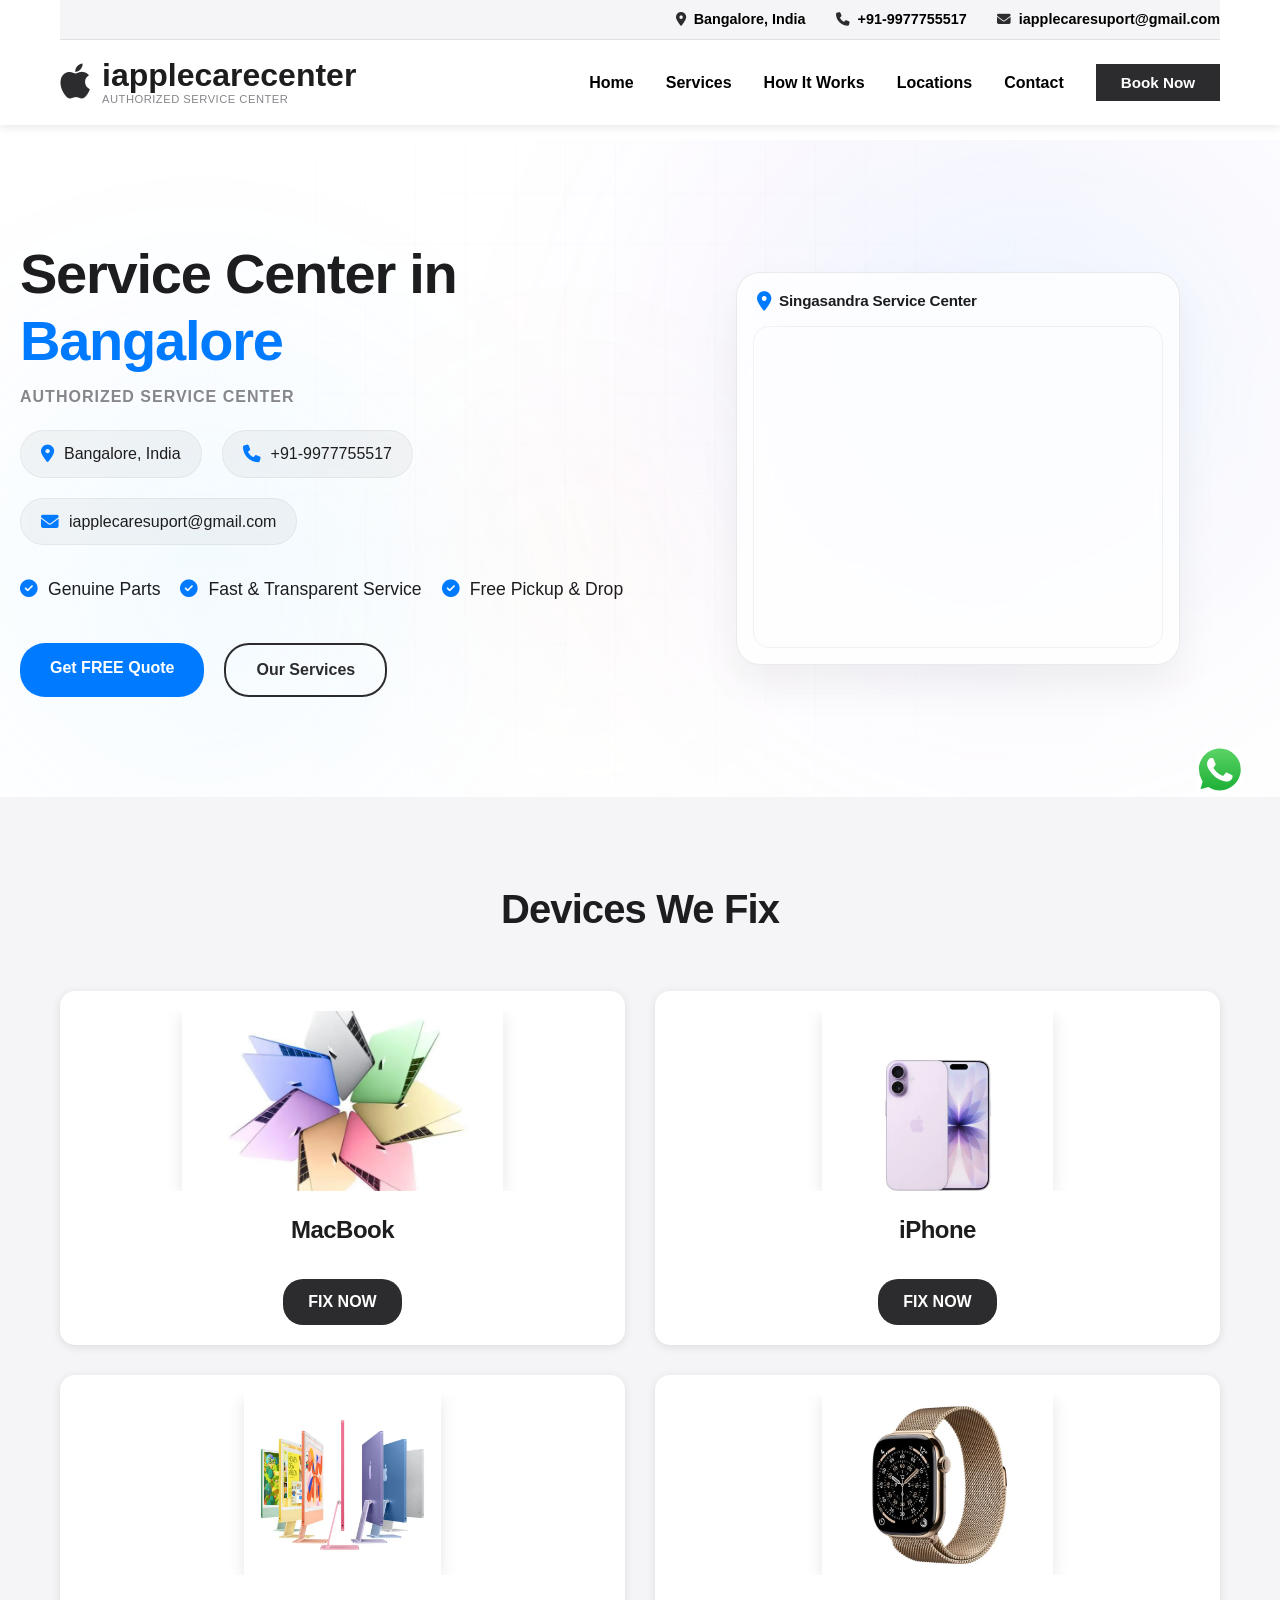
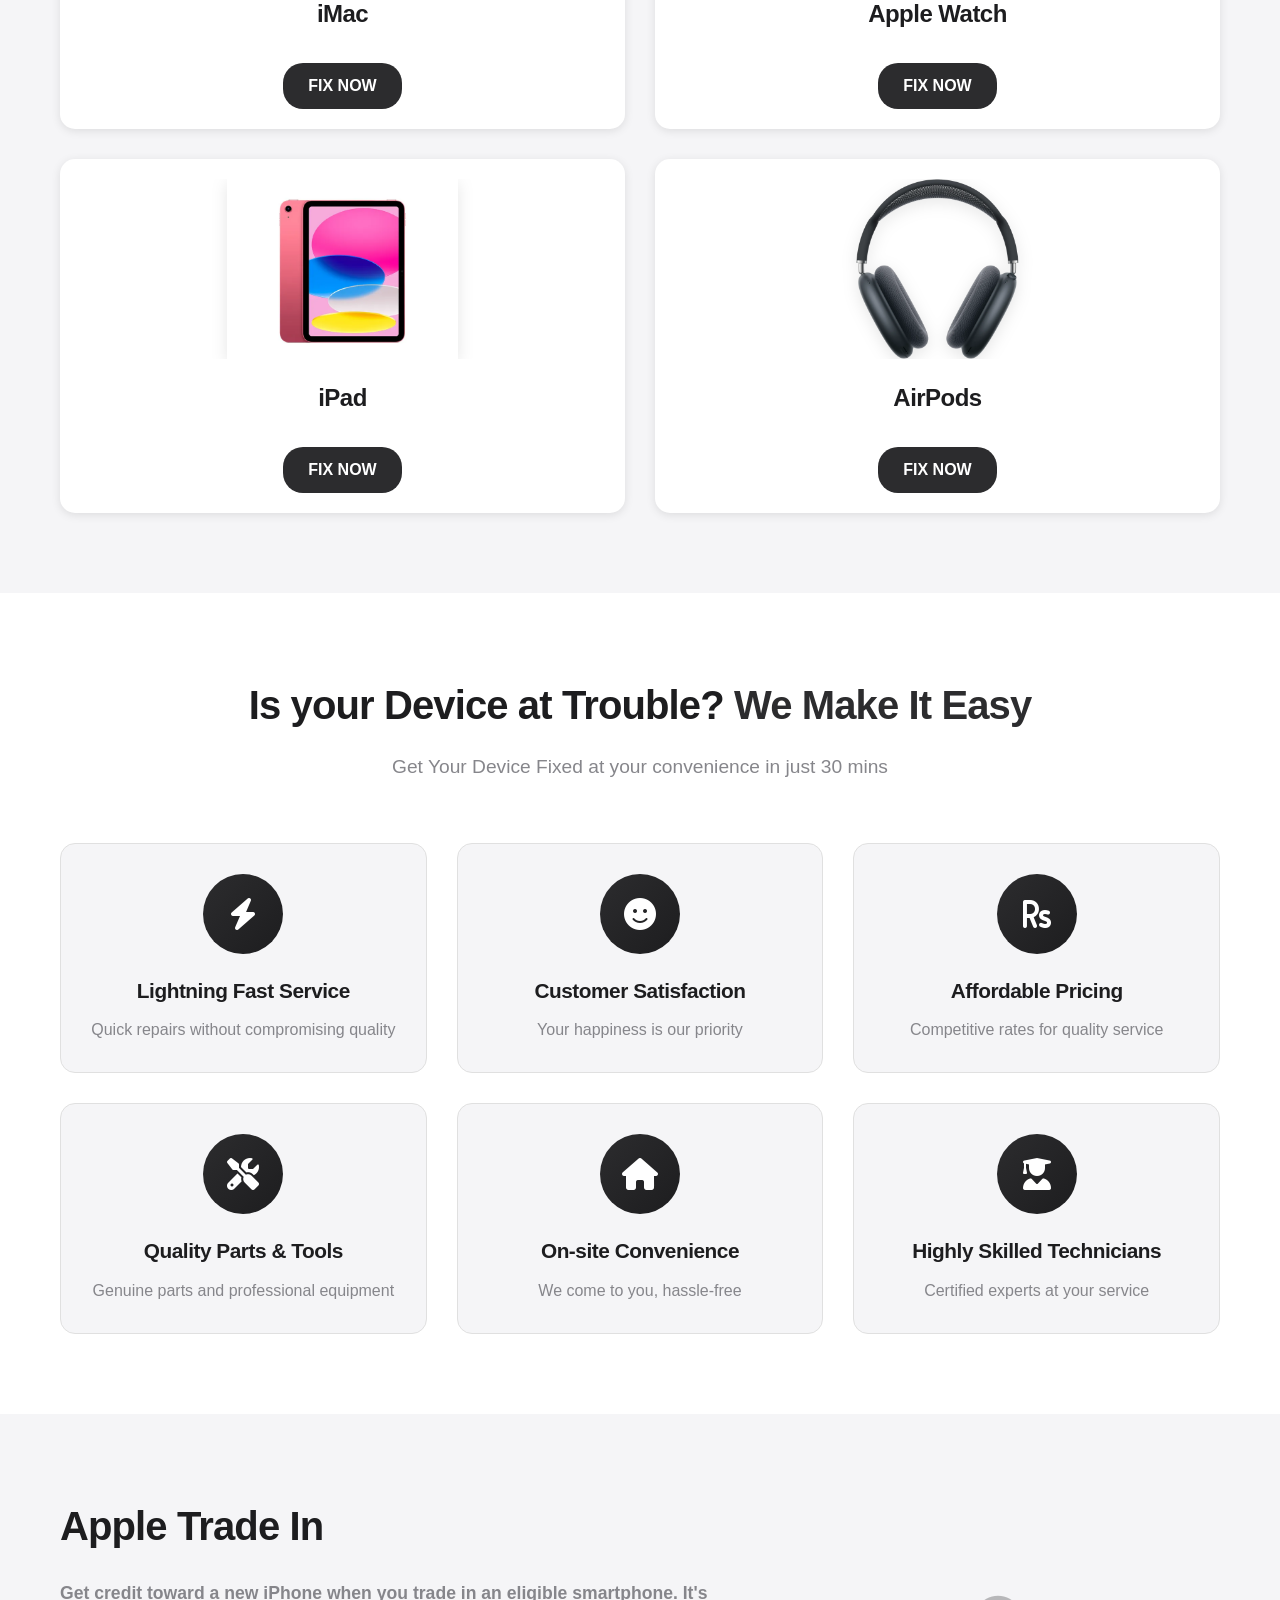
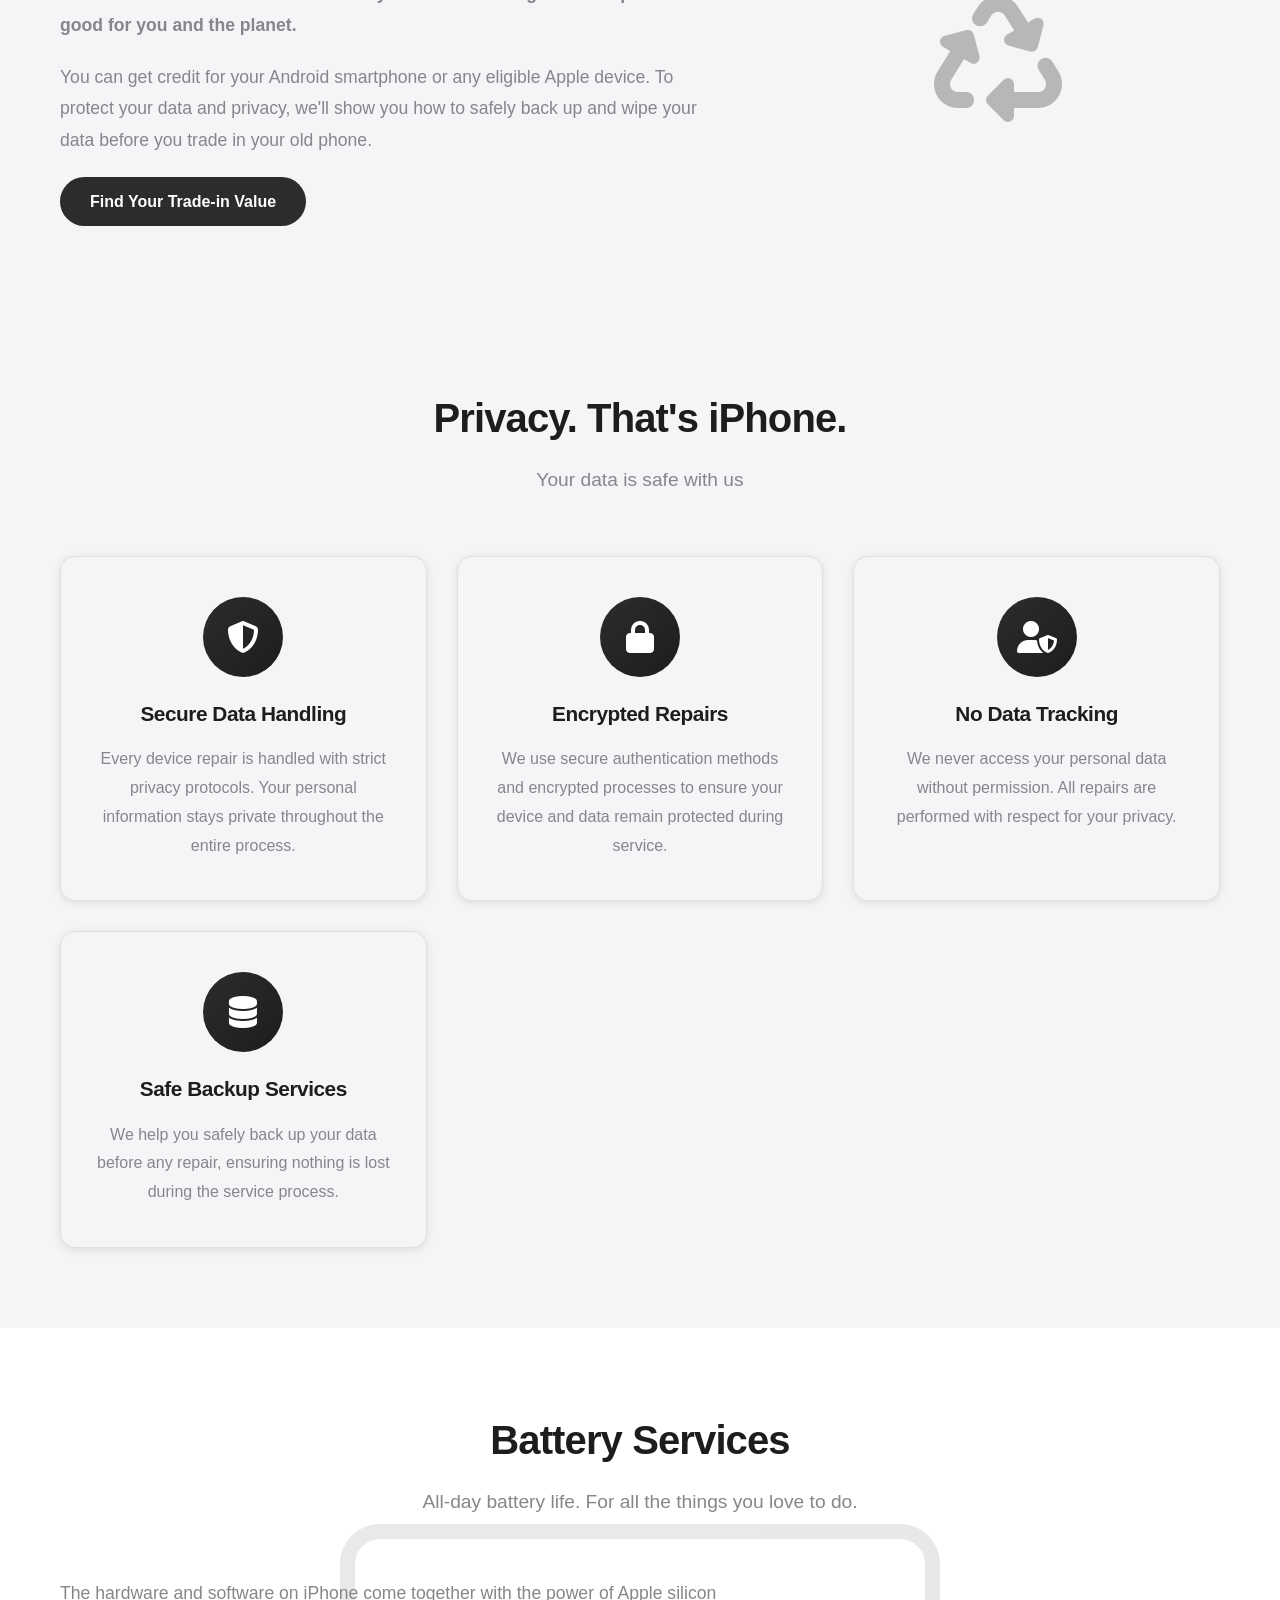
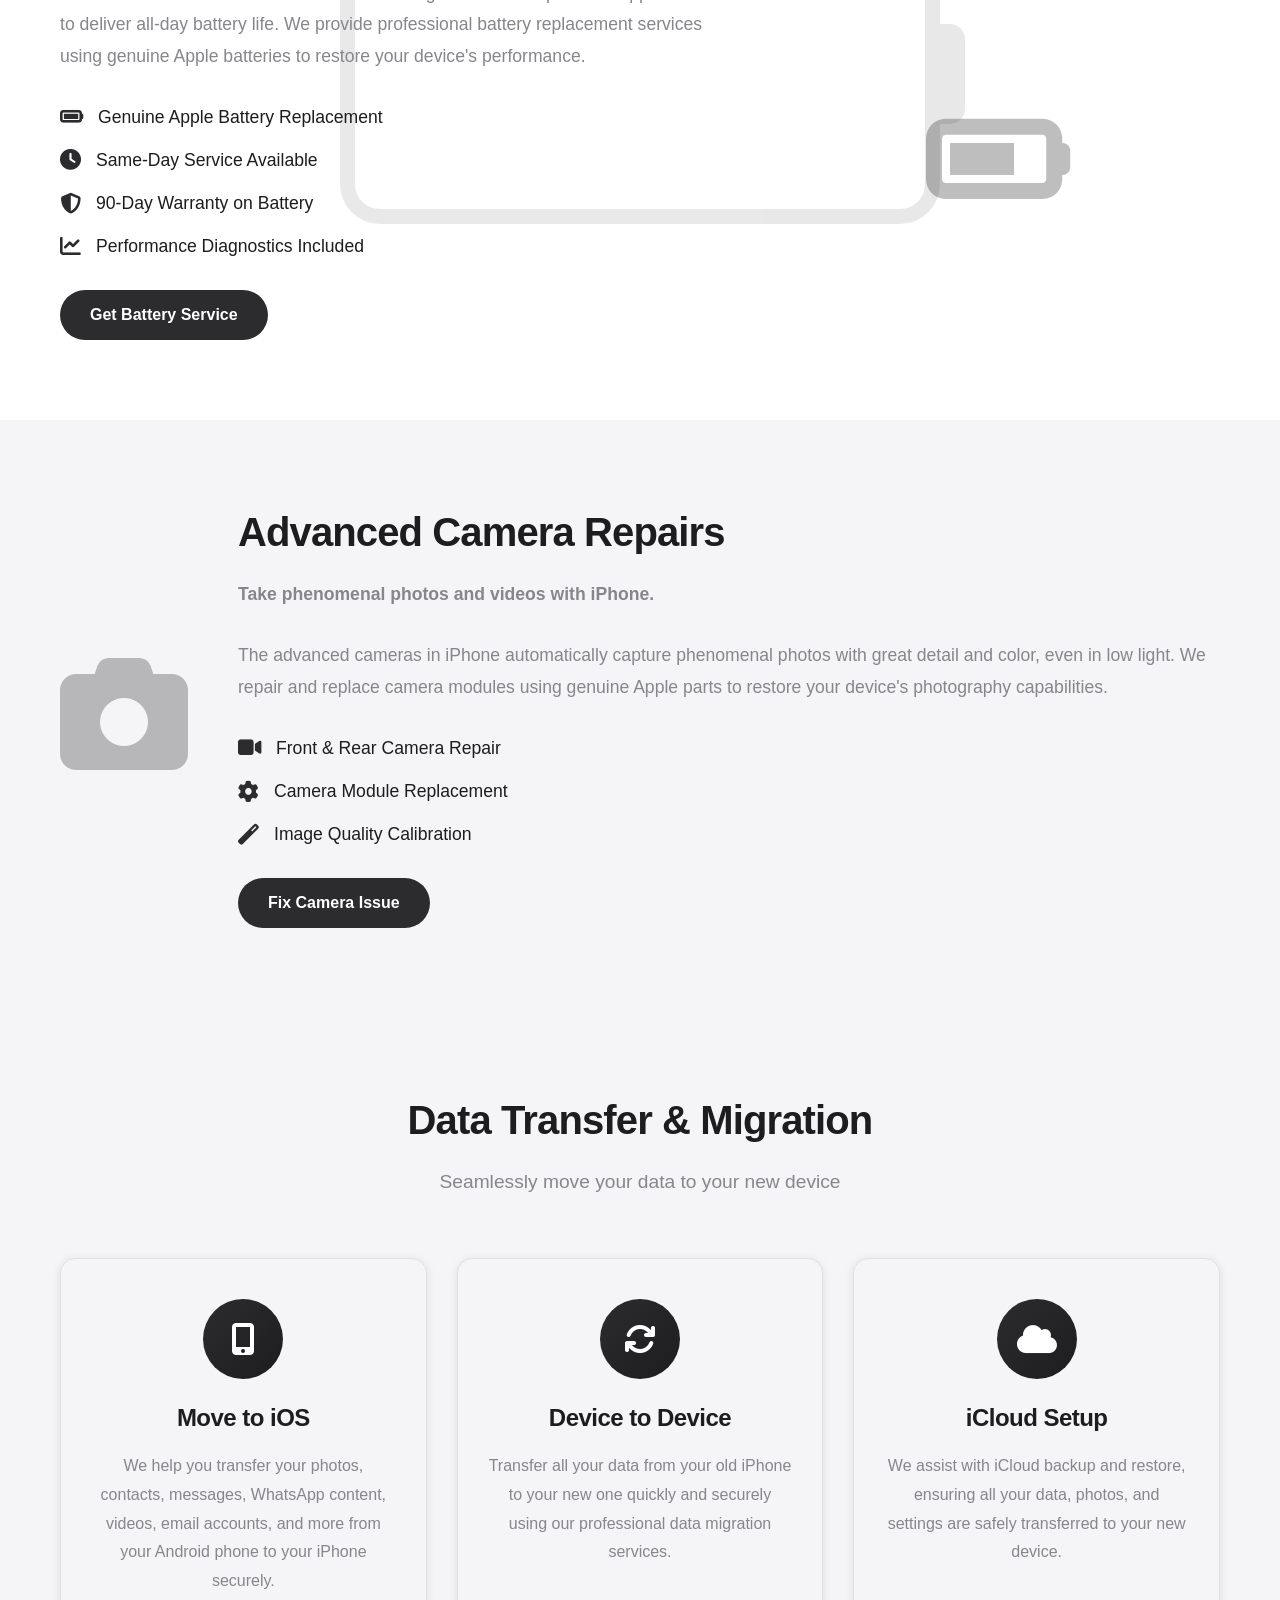
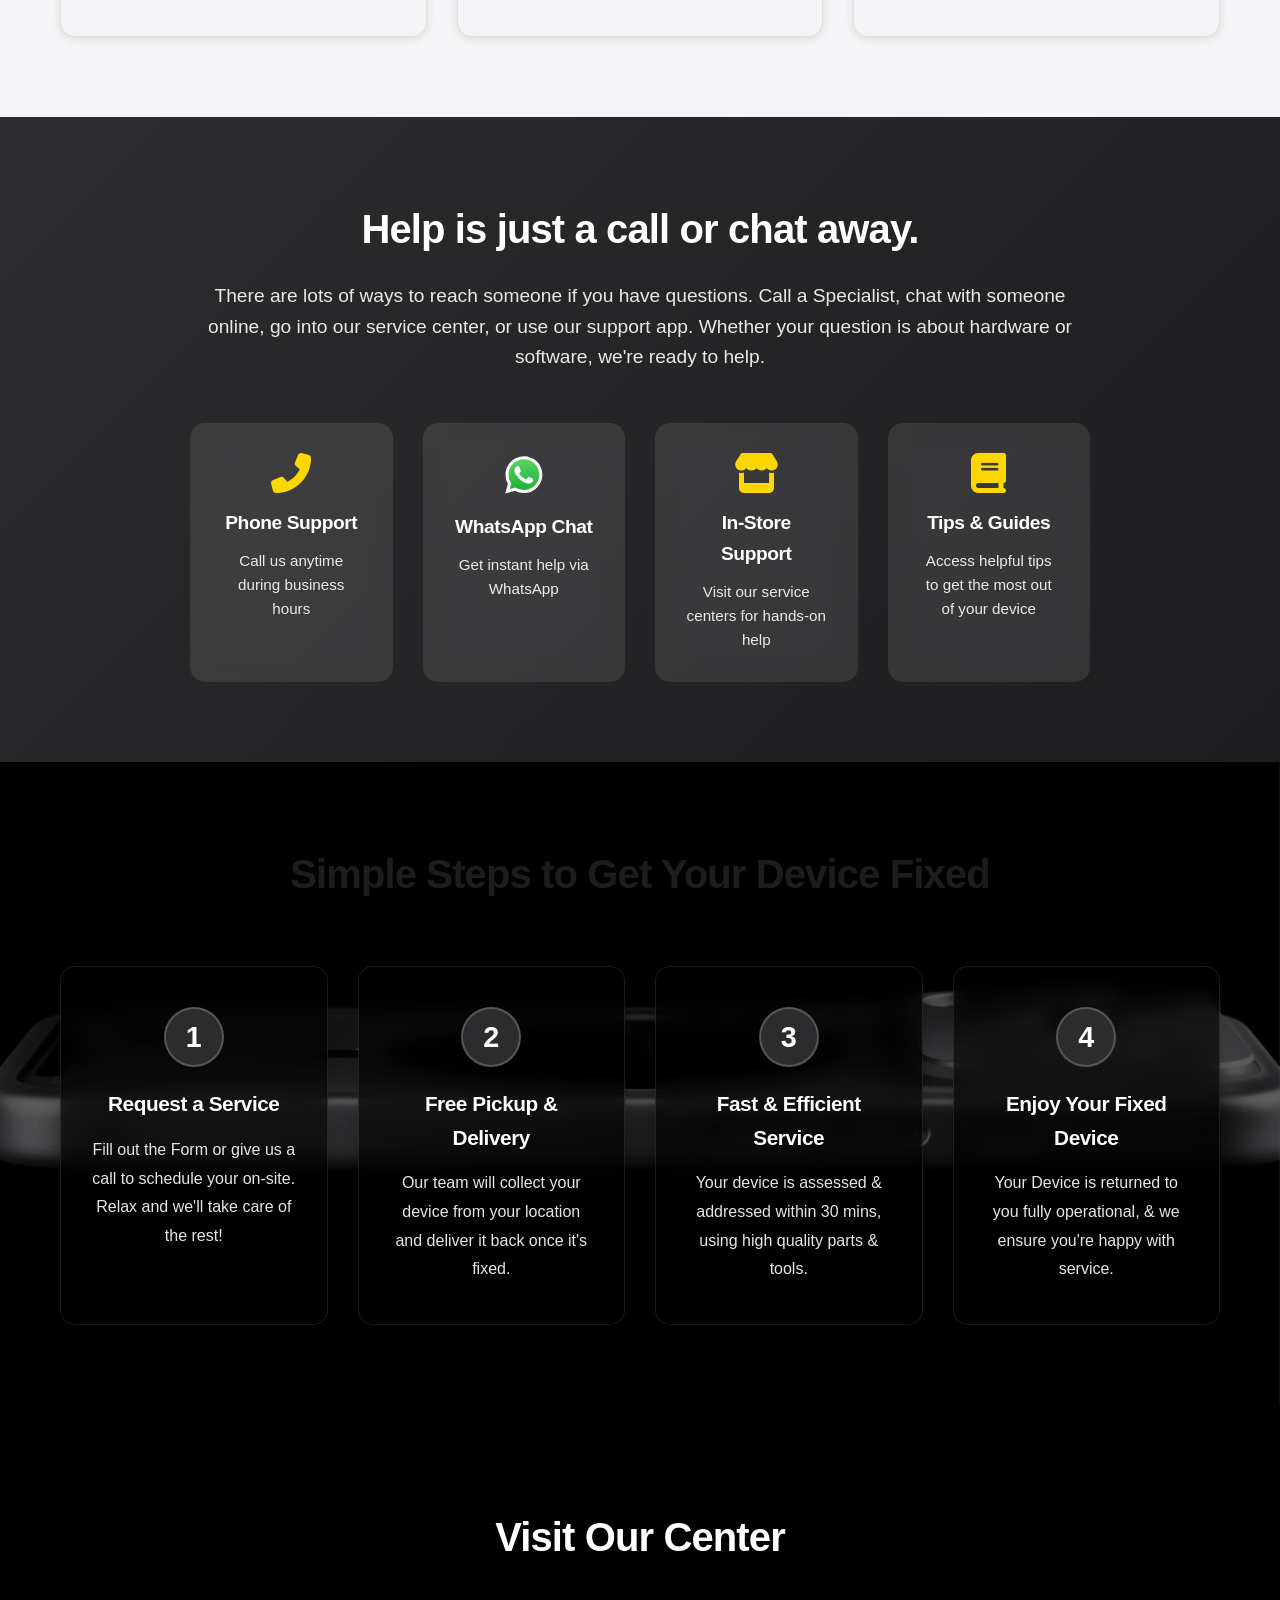
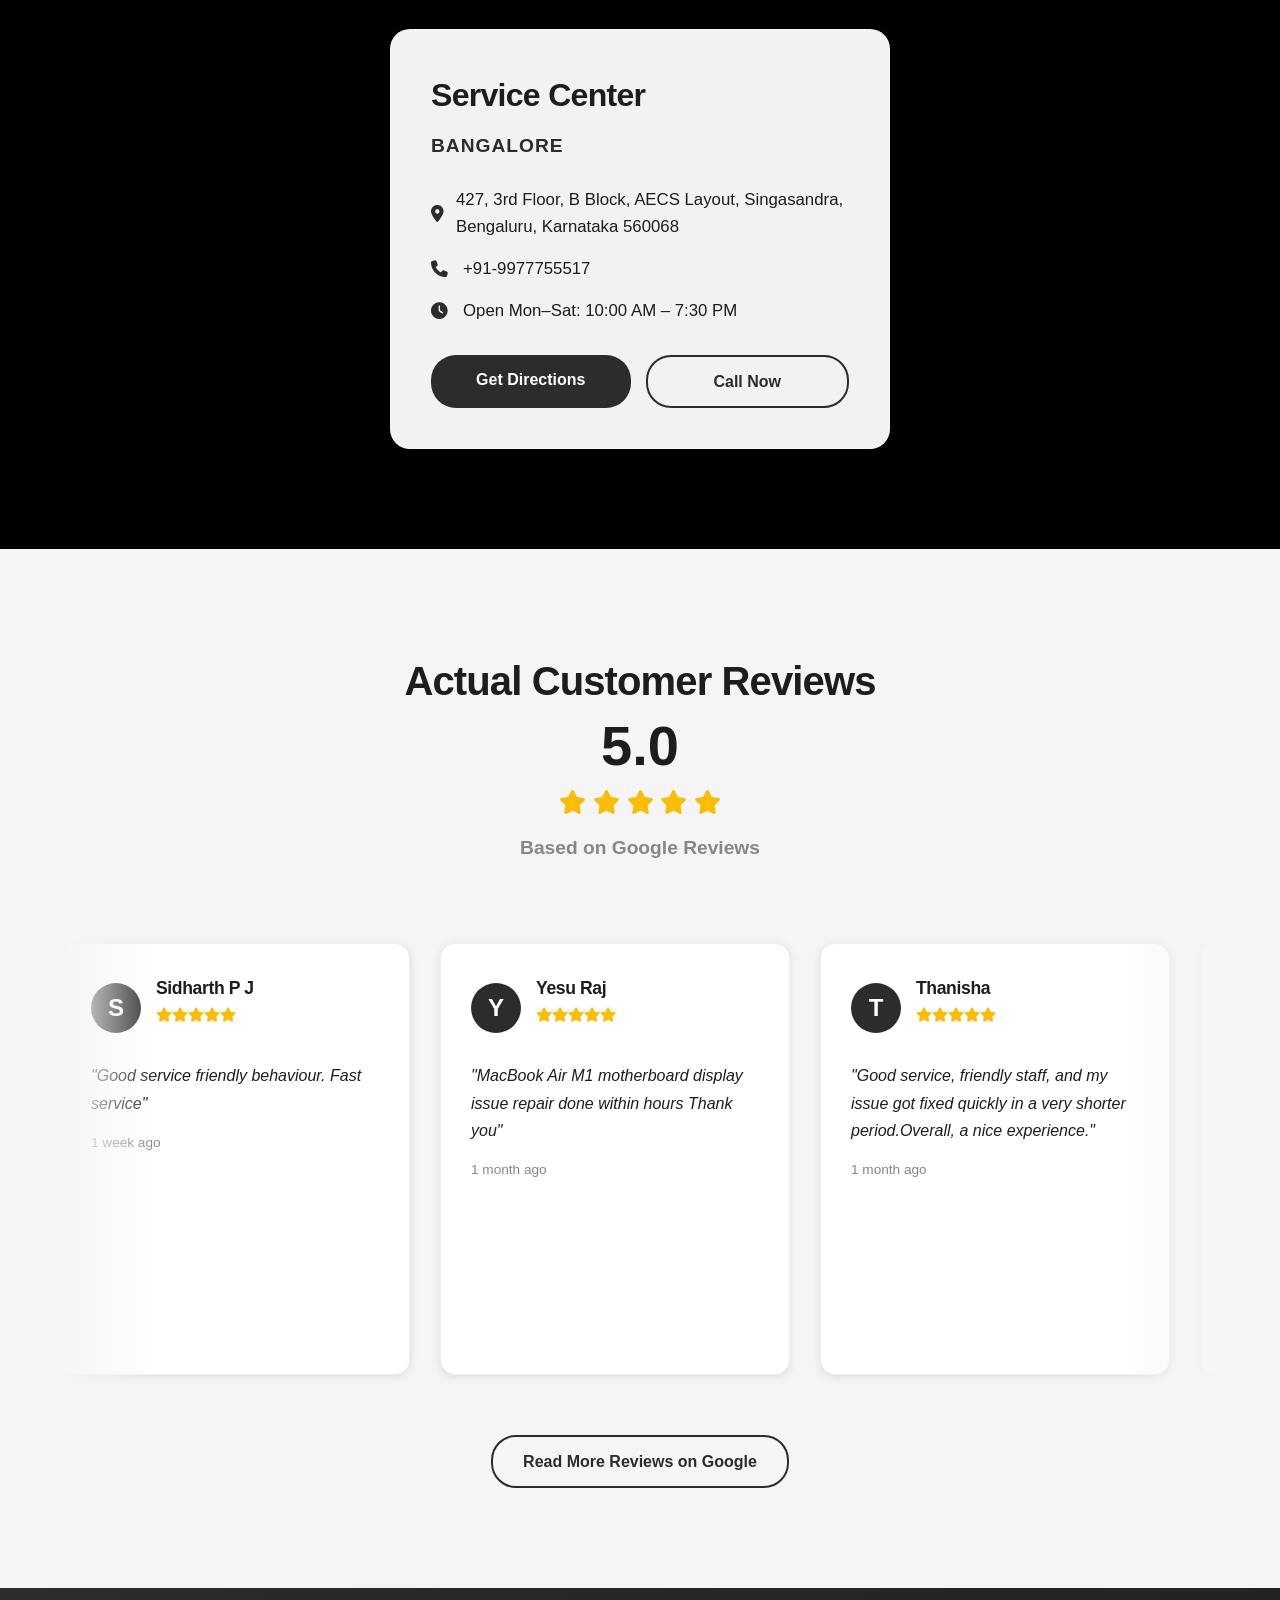
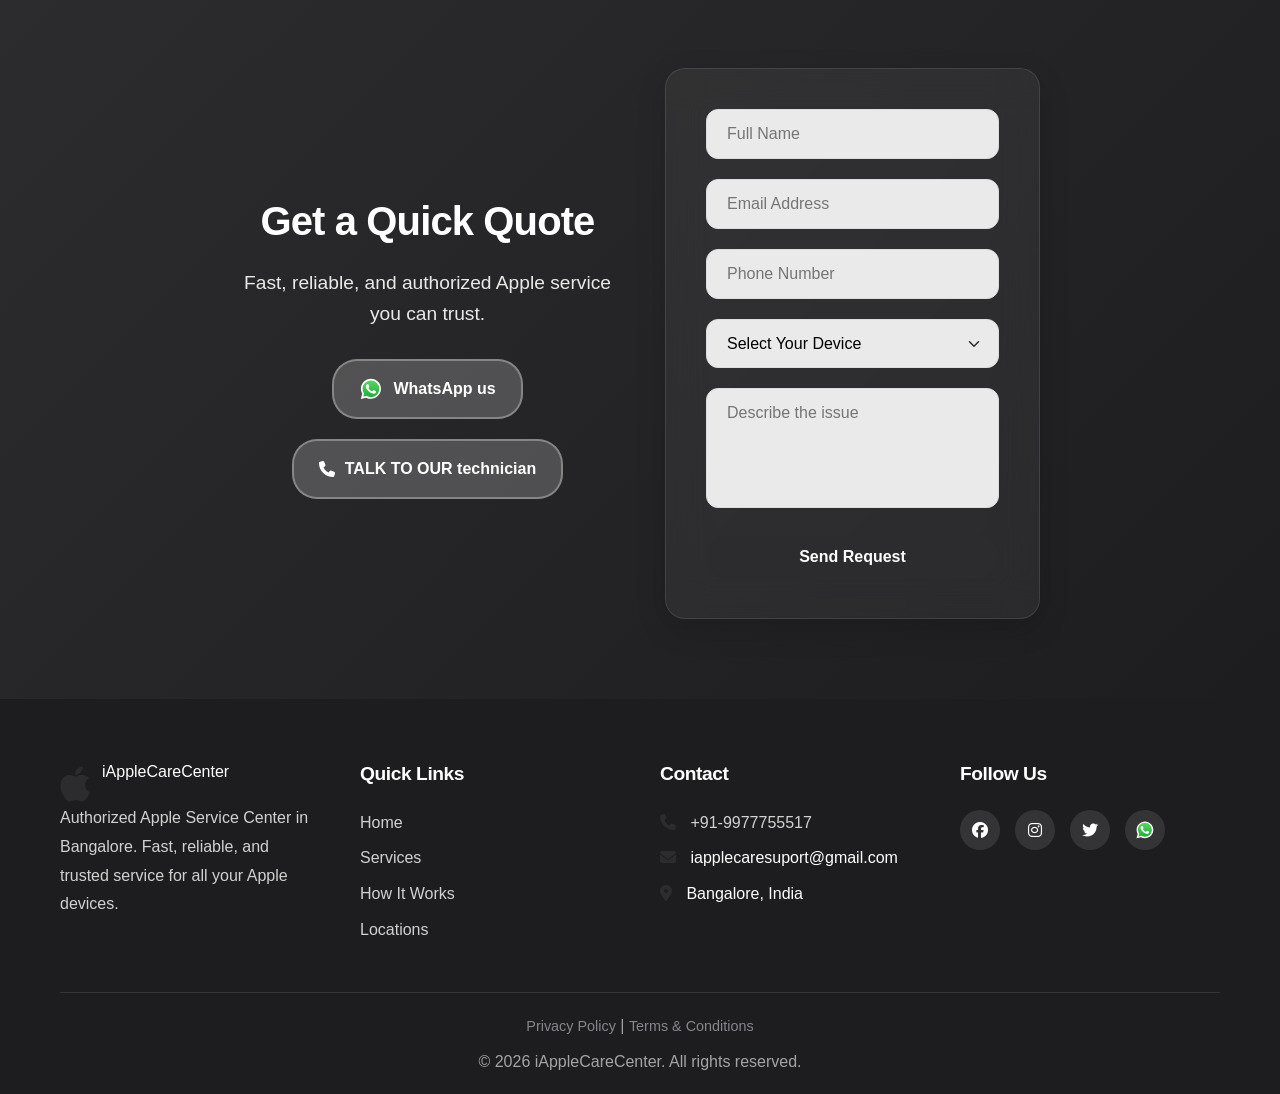
==== index.html @ 7051cbcc "whatsup image change" ====
<!DOCTYPE html>
<html lang="en">

<head>
    <meta charset="UTF-8">
    <meta name="viewport" content="width=device-width, initial-scale=1.0">
    <meta name="description"
        content="Professional Apple device repair at iapplecarecenter Bangalore. Same-day service with genuine parts for iPhone 18 Pro, iPhone 18 Pro Max, 17, 16, MacBook, iPad, and Watch.">
    <meta name="keywords"
        content="iapplecarecenter, iApple Care Center, Apple Service Center Bangalore, iPhone 18 Pro repair, iPhone 18 Pro Max repair, Apple 18 Pro repair, Apple 18 Pro Max repair, iPhone 18 Pro screen replacement Bangalore, iPhone 18 Pro Max battery replacement, iPhone 17 Pro repair, iPhone 17 Pro Max repair, iPhone repair Bangalore, MacBook repair Bangalore, authorized Apple service, iPad repair, iMac repair, iAppleCare, Apple repair near me, iPhone screen replacement Bangalore, MacBook battery replacement, iPad screen repair, Apple Watch repair Bangalore, AirPods repair Bangalore, iPhone 16 repair, iPhone 16 Pro Max repair, iPhone 15 repair, iPhone 15 Pro repair, iPhone 14 repair, iPhone 13 repair, iPhone 12 repair, iPhone 11 repair, iPhone SE repair, MacBook Pro repair Bangalore, MacBook Air repair Bangalore, MacBook Pro M4 repair, MacBook Pro M3 repair, MacBook Air M3 repair, MacBook Air M2 repair, iPad Pro repair Bangalore, iPad Air repair Bangalore, iPad Mini repair, iPad 10th generation repair, iMac repair Bangalore, iMac 24 inch repair, Mac Mini repair, Mac Studio repair, Mac Pro repair, Apple Watch Series 10 repair, Apple Watch Ultra 2 repair, Apple Watch SE repair, AirPods Pro 2 repair, AirPods 4 repair, AirPods Max repair, Apple device service center Koramangala, Apple laptop repair Bangalore, Apple phone repair Bangalore, Apple tablet repair Bangalore, genuine Apple parts Bangalore, certified Apple technician Bangalore, same day Apple repair, Apple battery replacement, Apple screen replacement, Apple charging port repair, Apple camera repair, Apple speaker repair, Apple motherboard repair, Apple data recovery Bangalore, Apple trade in Bangalore, Apple device diagnostic, Apple software update service, iOS update help Bangalore, macOS repair Bangalore, Apple warranty service Bangalore">
    <meta name="author" content="iapplecarecenter">
    <meta name="robots" content="index, follow, max-snippet:-1, max-image-preview:large, max-video-preview:-1">
    <link rel="canonical" href="https://iapplecarecenter.com/">

    <!-- Open Graph / Facebook -->
    <meta property="og:type" content="website">
    <meta property="og:url" content="https://iapplecarecenter.com/">
    <meta property="og:title" content="iapplecarecenter | iApple Care Center Bangalore | Apple Device Repair & Service">
    <meta property="og:description"
        content="Professional Apple device repair at iapplecarecenter Bangalore. Same-day service with genuine parts for iPhone 18 Pro, iPhone 18 Pro Max, 17, 16, MacBook, iPad, iMac, and Apple Watch.">
    <meta property="og:image" content="https://iapplecarecenter.com/images/og-image.webp">

    <!-- Twitter / X Cards -->
    <meta name="twitter:card" content="summary_large_image">
    <meta name="twitter:site" content="@iapplecarecenter">
    <meta name="twitter:creator" content="@iapplecarecenter">
    <meta name="twitter:url" content="https://iapplecarecenter.com/">
    <meta name="twitter:title" content="iapplecarecenter | iApple Care Center Bangalore | Apple Device Repair & Service">
    <meta name="twitter:description"
        content="Professional Apple device repair at iapplecarecenter Bangalore. Same-day service with genuine parts for iPhone 18 Pro, iPhone 18 Pro Max, 17, 16, MacBook, iPad, iMac, and Apple Watch.">
    <meta name="twitter:image" content="https://iapplecarecenter.com/images/og-image.webp">

    <!-- Content Security Policy -->
    <meta http-equiv="Content-Security-Policy"
        content="default-src 'self'; script-src 'self' https://cdnjs.cloudflare.com; style-src 'self' 'unsafe-inline' https://cdnjs.cloudflare.com https://fonts.googleapis.com; font-src 'self' https://cdnjs.cloudflare.com https://fonts.gstatic.com; img-src 'self' data: https:; video-src 'self'; frame-src 'self' https://www.google.com https://maps.google.com;">

    <title>iapplecarecenter | iApple Care Center Bangalore | Apple Device Repair & Service</title>

    <!-- Favicon -->
    <link rel="icon" type="image/svg+xml" href="favicon.svg">
    <link rel="apple-touch-icon" href="favicon.svg">

    <!-- Preconnect -->
    <link rel="preconnect" href="https://cdnjs.cloudflare.com">
    <link rel="preconnect" href="https://fonts.googleapis.com">
    <link rel="preconnect" href="https://fonts.gstatic.com" crossorigin>

    <link rel="stylesheet" href="styles.min.css?v=e7e65432">
    
    <!-- Deferred loading fallback for non-JS browsers -->
    <noscript>
        <link href="https://fonts.googleapis.com/css2?family=Inter:wght@300;400;500;600;700&display=swap" rel="stylesheet">
        <link rel="stylesheet" href="https://cdnjs.cloudflare.com/ajax/libs/font-awesome/6.4.0/css/all.min.css">
    </noscript>

</head>

<body>
    <!-- Page Loader -->
    <div class="page-loader" id="pageLoader">
        <div class="loader-content">
            <div class="loader-logo">
                <i class="fab fa-apple"></i>
            </div>
            <div class="loader-text">iAppleCareCenter</div>
            <div class="loader-spinner"></div>
        </div>
    </div>

    <!-- Navigation -->
    <nav class="navbar">
        <div class="container">
            <div class="nav-top-bar">
                <div class="nav-contact-info">
                    <div class="contact-item">
                        <i class="fas fa-map-marker-alt"></i>
                        <span>Bangalore, India</span>
                    </div>
                    <div class="contact-item">
                        <i class="fas fa-phone"></i>
                        <a href="tel:+919977755517" class="contact-link">+91-9977755517</a>
                    </div>
                    <div class="contact-item">
                        <i class="fas fa-envelope"></i>
                        <span>iapplecaresuport@gmail.com</span>
                    </div>
                </div>
            </div>
            <div class="nav-wrapper">
                <a href="index.html" class="logo" aria-label="iapplecarecenter">
                    <i class="fab fa-apple"></i>
                    <div class="logo-content">
                        <span class="logo-text">iapplecarecenter</span>
                        <span class="authorized-badge">Authorized Service Center</span>
                    </div>
                </a>
                <ul class="nav-menu" id="navMenu">
                    <li><a href="#home">Home</a></li>
                    <li><a href="#devices">Services</a></li>
                    <li><a href="#how-it-works">How It Works</a></li>
                    <li><a href="#locations">Locations</a></li>
                    <li><a href="#quote">Contact</a></li>
                    <li><a href="booking.html" class="btn-primary btn-book">Book Now</a></li>
                </ul>
                <div class="hamburger" id="hamburger">
                    <span></span>
                    <span></span>
                    <span></span>
                </div>
            </div>
        </div>
    </nav>

    <!-- Hero Section -->
    <section id="home" class="hero">
        <div class="hero-background">
            <div class="hero-glow-center"></div>
            <div class="hero-grid-overlay"></div>
            <div class="hero-overlay"></div>
        </div>
        <div class="hero-slider">
            <div class="slide active">
                <div class="container hero-grid">
                    <div class="hero-content fade-in-up">
                        <h1>Service Center in <span class="highlight">Bangalore</span></h1>
                        <p class="hero-subtitle">Authorized Service Center</p>
                        <div class="hero-contact-info">
                            <div class="hero-contact-item">
                                <i class="fas fa-map-marker-alt"></i>
                                <span>Bangalore, India</span>
                            </div>
                            <div class="hero-contact-item">
                                <i class="fas fa-phone"></i>
                                <a href="tel:+919977755517" class="hero-contact-link">+91-9977755517</a>
                            </div>
                            <div class="hero-contact-item">
                                <i class="fas fa-envelope"></i>
                                <span>iapplecaresuport@gmail.com</span>
                            </div>
                        </div>
                        <div class="hero-features">
                            <div class="feature-item reveal fade-bottom delay-100">
                                <i class="fas fa-check-circle"></i>
                                <span>Genuine Parts</span>
                            </div>
                            <div class="feature-item reveal fade-bottom delay-200">
                                <i class="fas fa-check-circle"></i>
                                <span>Fast & Transparent Service</span>
                            </div>
                            <div class="feature-item reveal fade-bottom delay-300">
                                <i class="fas fa-check-circle"></i>
                                <span>Free Pickup & Drop</span>
                            </div>
                        </div>
                        <div class="hero-buttons">
                            <a href="#quote" class="btn btn-primary">Get FREE Quote</a>
                            <a href="#devices" class="btn btn-secondary">Our Services</a>
                        </div>
                    </div>
                    <div class="hero-map-wrapper reveal zoom-in delay-200">
                        <div class="hero-map-card">
                            <div class="hero-map-header">
                                <i class="fas fa-map-marker-alt"></i>
                                <span>Singasandra Service Center</span>
                            </div>
                            <div class="hero-map-container">
                                <iframe 
                                    src="https://www.google.com/maps/embed?pb=!1m18!1m12!1m3!1d31113.496689759668!2d77.61709332721175!3d12.895688527953208!2m3!1f0!2f0!3f0!3m2!1i1024!2i768!4f13.1!3m3!1m2!1s0x3bae15f00ed0548b%3A0x4f15390452616d61!2siAppleCareCenter!5e0!3m2!1sen!2sin!4v1786261512813!5m2!1sen!2sin" 
                                    width="100%" 
                                    height="320" 
                                    style="border:0;" 
                                    allowfullscreen="" 
                                    loading="lazy" 
                                    referrerpolicy="strict-origin-when-cross-origin">
                                </iframe>
                            </div>
                        </div>
                    </div>
                </div>
            </div>
        </div>
        <div class="slider-dots">
            <span class="dot active"></span>
            <span class="dot"></span>
        </div>
    </section>

    <!-- Devices Section -->
    <section id="devices" class="devices">
        <div class="container">
            <h2>Devices We Fix</h2>
            <div class="devices-grid">
                <!-- Row 1: MacBook, iPhone -->
                <div class="device-card reveal fade-left delay-100">
                    <div class="device-images">
                        <div class="device-image">
                            <img src="images/macbook/circle lap.webp" alt="Apple MacBook Repair"
                                loading="lazy">
                        </div>
                        <div class="device-image">
                            <img src="images/macbook/Screenshot 2026-08-09 192541.webp" alt="MacBook Diagnostics"
                                loading="lazy">
                        </div>
                        <div class="device-image">
                            <img src="images/macbook/XHHM3sLJQEp9ozs99Kv4mh-1480-80.webp" alt="MacBook Component Repair"
                                loading="lazy">
                        </div>
                        <div class="device-image">
                            <img src="images/macbook/images (1).webp" alt="MacBook Screen Replacement"
                                loading="lazy">
                        </div>
                    </div>
                    <h3>MacBook</h3>
                    <a href="booking.html" class="btn-device" aria-label="Fix MacBook Now">FIX NOW</a>
                </div>
                <div class="device-card reveal fade-right delay-200">
                    <div class="device-images">
                        <div class="device-image">
                            <img src="images/iphone/iphone-card-40-17-202509.webp" alt="iPhone 18, iPhone 17 Models"
                                loading="lazy">
                        </div>
                        <div class="device-image">
                            <img src="images/iphone/iphone-card-40-17pro-202509.webp" alt="iPhone 18 Pro Max, iPhone 17 Pro Max"
                                loading="lazy">
                        </div>
                        <div class="device-image">
                            <img src="images/iphone/iphone-card-40-17air-202509.webp" alt="iPhone 18 Pro, iPhone 17 Air"
                                loading="lazy">
                        </div>
                    </div>
                    <h3>iPhone</h3>
                    <a href="booking.html" class="btn-device" aria-label="Fix iPhone Now">FIX NOW</a>
                </div>
                <!-- Row 2: iMac, Apple Watch -->
                <div class="device-card reveal fade-left delay-100">
                    <div class="device-images">
                        <div class="device-image">
                            <img src="images/mac/imac-digitalmat-gallery-1-202410.webp" alt="iMac 24-inch M3 Chip"
                                loading="lazy">
                        </div>
                        <div class="device-image">
                            <img src="images/mac/imac-digitalmat-gallery-2-202410.webp" alt="iMac Front View"
                                loading="lazy">
                        </div>
                        <div class="device-image">
                            <img src="images/mac/imac-digitalmat-gallery-3-202410.webp" alt="iMac Side Profile"
                                loading="lazy">
                        </div>
                    </div>
                    <h3>iMac</h3>
                    <a href="booking.html" class="btn-device" aria-label="Fix iMac Now">FIX NOW</a>
                </div>
                <div class="device-card reveal fade-right delay-200">
                    <div class="device-images">
                        <div class="device-image">
                            <img src="images/iwatch/watch-card-40-s11-202509_GEO_IN.webp" alt="Apple Watch Series 11"
                                loading="lazy">
                        </div>
                        <div class="device-image">
                            <img src="images/iwatch/watch-card-40-ultra3-202509_GEO_IN.webp" alt="Apple Watch Ultra 3"
                                loading="lazy">
                        </div>
                        <div class="device-image">
                            <img src="images/iwatch/watch-card-40-se3-202509.webp" alt="Apple Watch SE 3"
                                loading="lazy">
                        </div>
                    </div>
                    <h3>Apple Watch</h3>
                    <a href="booking.html" class="btn-device" aria-label="Fix Apple Watch Now">FIX NOW</a>
                </div>
                <!-- Row 3: iPad, AirPods -->
                <div class="device-card reveal fade-left delay-100">
                    <div class="device-images">
                        <div class="device-image">
                            <img src="images/ipad/ipad-card-40-ipad-202410.webp" alt="iPad Standard Model"
                                loading="lazy">
                        </div>
                        <div class="device-image">
                            <img src="images/ipad/ipad-card-40-air-202405.webp" alt="iPad Air M2" loading="lazy">
                        </div>
                        <div class="device-image">
                            <img src="images/ipad/ipad-card-40-pro-202405.webp" alt="iPad Pro M4" loading="lazy">
                        </div>
                    </div>
                    <h3>iPad</h3>
                    <a href="booking.html" class="btn-device" aria-label="Fix iPad Now">FIX NOW</a>
                </div>
                <div class="device-card reveal fade-right delay-200">
                    <div class="device-images">
                        <div class="device-image">
                            <img src="images/airpod/airpods_max_black__x3byrd2venmu_large_2x.webp"
                                alt="AirPods Max Black" loading="lazy">
                        </div>
                        <div class="device-image">
                            <img src="images/airpod/airpods_max_black__x3byrd2venmu_large_2x (1).webp"
                                alt="AirPods Max Detail" loading="lazy">
                        </div>
                        <div class="device-image">
                            <img src="images/airpod/hero_endframe__calpooy4ucr6_large_2x.webp" alt="AirPods 4th Gen"
                                loading="lazy">
                        </div>
                    </div>
                    <h3>AirPods</h3>
                    <a href="booking.html" class="btn-device" aria-label="Fix AirPods Now">FIX NOW</a>

                </div>
            </div>
        </div>
    </section>

    <!-- Why Choose Us -->
    <section class="why-choose-us">

        <div class="container">
            <div class="section-header">
                <h2>Is your Device at Trouble? <span class="highlight">We Make It Easy</span></h2>
                <p>Get Your Device Fixed at your convenience in just 30 mins</p>
            </div>
            <div class="features-grid">
                <div class="feature-card reveal zoom-in delay-100">
                    <div class="feature-icon">
                        <i class="fas fa-bolt"></i>
                    </div>
                    <h3>Lightning Fast Service</h3>
                    <p>Quick repairs without compromising quality</p>
                </div>
                <div class="feature-card reveal zoom-in delay-200">
                    <div class="feature-icon">
                        <i class="fas fa-smile"></i>
                    </div>
                    <h3>Customer Satisfaction</h3>
                    <p>Your happiness is our priority</p>
                </div>
                <div class="feature-card reveal zoom-in delay-300">
                    <div class="feature-icon">
                        <i class="fas fa-rupee-sign"></i>
                    </div>
                    <h3>Affordable Pricing</h3>
                    <p>Competitive rates for quality service</p>
                </div>
                <div class="feature-card reveal zoom-in delay-100">
                    <div class="feature-icon">
                        <i class="fas fa-tools"></i>
                    </div>
                    <h3>Quality Parts & Tools</h3>
                    <p>Genuine parts and professional equipment</p>
                </div>
                <div class="feature-card reveal zoom-in delay-200">
                    <div class="feature-icon">
                        <i class="fas fa-home"></i>
                    </div>
                    <h3>On-site Convenience</h3>
                    <p>We come to you, hassle-free</p>
                </div>
                <div class="feature-card reveal zoom-in delay-300">
                    <div class="feature-icon">
                        <i class="fas fa-user-graduate"></i>
                    </div>
                    <h3>Highly Skilled Technicians</h3>
                    <p>Certified experts at your service</p>
                </div>
            </div>
        </div>
    </section>

    <!-- Trade-In Program -->
    <section class="trade-in">

        <div class="container">
            <div class="trade-in-wrapper">
                <div class="trade-in-content reveal fade-left delay-100">
                    <h2>Apple Trade In</h2>
                    <p class="trade-in-subtitle">Get credit toward a new iPhone when you trade in an eligible
                        smartphone. It's good for you and the planet.</p>
                    <p>You can get credit for your Android smartphone or any eligible Apple device. To protect your data
                        and privacy, we'll show you how to safely back up and wipe your data before you trade in your
                        old phone.</p>
                    <a href="#quote" class="btn btn-primary">Find Your Trade-in Value</a>
                </div>
                <div class="trade-in-visual reveal fade-right delay-200">
                    <i class="fas fa-recycle"></i>
                </div>
            </div>
        </div>
    </section>

    <!-- Privacy & Security -->
    <section class="privacy-security">

        <div class="container">
            <div class="section-header">
                <h2>Privacy. That's iPhone.</h2>
                <p>Your data is safe with us</p>
            </div>
            <div class="privacy-grid">
                <div class="privacy-card">
                    <div class="privacy-icon">
                        <i class="fas fa-shield-alt"></i>
                    </div>
                    <h3>Secure Data Handling</h3>
                    <p>Every device repair is handled with strict privacy protocols. Your personal information stays
                        private throughout the entire process.</p>
                </div>
                <div class="privacy-card">
                    <div class="privacy-icon">
                        <i class="fas fa-lock"></i>
                    </div>
                    <h3>Encrypted Repairs</h3>
                    <p>We use secure authentication methods and encrypted processes to ensure your device and data
                        remain protected during service.</p>
                </div>
                <div class="privacy-card">
                    <div class="privacy-icon">
                        <i class="fas fa-user-shield"></i>
                    </div>
                    <h3>No Data Tracking</h3>
                    <p>We never access your personal data without permission. All repairs are performed with respect for
                        your privacy.</p>
                </div>
                <div class="privacy-card">
                    <div class="privacy-icon">
                        <i class="fas fa-database"></i>
                    </div>
                    <h3>Safe Backup Services</h3>
                    <p>We help you safely back up your data before any repair, ensuring nothing is lost during the
                        service process.</p>
                </div>
            </div>
        </div>
    </section>

    <!-- Battery Services -->
    <section class="battery-services">
        <div class="battery-background-animation">
            <div class="battery-icon-bg">
                <div class="battery-level-bg"></div>
                <div class="battery-bolt-bg"><i class="fas fa-bolt"></i></div>
            </div>
        </div>
        <div class="container">
            <div class="section-header">
                <h2>Battery Services</h2>
                <p>All-day battery life. For all the things you love to do.</p>
            </div>
            <div class="battery-wrapper">
                <div class="battery-content">
                    <p>The hardware and software on iPhone come together with the power of Apple silicon to deliver
                        all-day battery life. We provide professional battery replacement services using genuine Apple
                        batteries to restore your device's performance.</p>
                    <ul class="battery-list">
                        <li><i class="fas fa-battery-full"></i> Genuine Apple Battery Replacement</li>
                        <li><i class="fas fa-clock"></i> Same-Day Service Available</li>
                        <li><i class="fas fa-shield-alt"></i> 90-Day Warranty on Battery</li>
                        <li><i class="fas fa-chart-line"></i> Performance Diagnostics Included</li>
                    </ul>
                    <a href="#quote" class="btn btn-primary">Get Battery Service</a>
                </div>
                <div class="battery-visual">
                    <i class="fas fa-battery-three-quarters"></i>
                </div>
            </div>
        </div>
    </section>

    <!-- Camera Services -->
    <section class="camera-services">

        <div class="container">
            <div class="camera-wrapper">
                <div class="camera-visual">
                    <i class="fas fa-camera"></i>
                </div>
                <div class="camera-content">
                    <h2>Advanced Camera Repairs</h2>
                    <p class="camera-subtitle">Take phenomenal photos and videos with iPhone.</p>
                    <p>The advanced cameras in iPhone automatically capture phenomenal photos with great detail and
                        color, even in low light. We repair and replace camera modules using genuine Apple parts to
                        restore your device's photography capabilities.</p>
                    <div class="camera-features">
                        <div class="camera-feature">
                            <i class="fas fa-video"></i>
                            <span>Front & Rear Camera Repair</span>
                        </div>
                        <div class="camera-feature">
                            <i class="fas fa-cog"></i>
                            <span>Camera Module Replacement</span>
                        </div>
                        <div class="camera-feature">
                            <i class="fas fa-magic"></i>
                            <span>Image Quality Calibration</span>
                        </div>
                    </div>
                    <a href="#quote" class="btn btn-primary">Fix Camera Issue</a>
                </div>
            </div>
        </div>
    </section>

    <!-- Data Transfer Services -->
    <section class="data-transfer">

        <div class="container">
            <div class="section-header">
                <h2>Data Transfer & Migration</h2>
                <p>Seamlessly move your data to your new device</p>
            </div>
            <div class="transfer-grid">
                <div class="transfer-card">
                    <div class="transfer-icon">
                        <i class="fas fa-mobile-alt"></i>
                    </div>
                    <h3>Move to iOS</h3>
                    <p>We help you transfer your photos, contacts, messages, WhatsApp content, videos, email accounts,
                        and more from your Android phone to your iPhone securely.</p>
                </div>
                <div class="transfer-card">
                    <div class="transfer-icon">
                        <i class="fas fa-sync"></i>
                    </div>
                    <h3>Device to Device</h3>
                    <p>Transfer all your data from your old iPhone to your new one quickly and securely using our
                        professional data migration services.</p>
                </div>
                <div class="transfer-card">
                    <div class="transfer-icon">
                        <i class="fas fa-cloud"></i>
                    </div>
                    <h3>iCloud Setup</h3>
                    <p>We assist with iCloud backup and restore, ensuring all your data, photos, and settings are safely
                        transferred to your new device.</p>
                </div>
            </div>
        </div>
    </section>

    <!-- Enhanced Support -->
    <section class="enhanced-support">
        <div class="container">
            <div class="support-wrapper">
                <div class="support-content">
                    <h2>Help is just a call or chat away.</h2>
                    <p>There are lots of ways to reach someone if you have questions. Call a Specialist, chat with
                        someone online, go into our service center, or use our support app. Whether your question is
                        about hardware or software, we're ready to help.</p>
                    <div class="support-options">
                        <div class="support-option">
                            <i class="fas fa-phone-alt"></i>
                            <h4>Phone Support</h4>
                            <p>Call us anytime during business hours</p>
                        </div>
                        <div class="support-option">
                            <img loading="lazy" src="images/whatsapp.svg" alt="WhatsApp Support" class="whatsapp-icon" width="44" height="44">
                            <h4>WhatsApp Chat</h4>
                            <p>Get instant help via WhatsApp</p>
                        </div>
                        <div class="support-option">
                            <i class="fas fa-store"></i>
                            <h4>In-Store Support</h4>
                            <p>Visit our service centers for hands-on help</p>
                        </div>
                        <div class="support-option">
                            <i class="fas fa-book"></i>
                            <h4>Tips & Guides</h4>
                            <p>Access helpful tips to get the most out of your device</p>
                        </div>
                    </div>
                </div>
            </div>
        </div>
    </section>

    <!-- How It Works -->
    <section id="how-it-works" class="how-it-works">
        <div class="section-image-background">
            <img loading="lazy" src="images/iphone/design_endframe__ckynsj4a5lua_large_2x.webp" alt="Background">
        </div>
        <div class="container">
            <div class="section-header">
                <h2>Simple Steps to Get Your Device Fixed</h2>
            </div>
            <div class="steps-grid">
                <div class="step-card">
                    <div class="step-number">1</div>
                    <h3>Request a Service</h3>
                    <p>Fill out the Form or give us a call to schedule your on-site. Relax and we'll take care of the
                        rest!</p>
                </div>
                <div class="step-card">
                    <div class="step-number">2</div>
                    <h3>Free Pickup & Delivery</h3>
                    <p>Our team will collect your device from your location and deliver it back once it's fixed.</p>
                </div>
                <div class="step-card">
                    <div class="step-number">3</div>
                    <h3>Fast & Efficient Service</h3>
                    <p>Your device is assessed & addressed within 30 mins, using high quality parts & tools.</p>
                </div>
                <div class="step-card">
                    <div class="step-number">4</div>
                    <h3>Enjoy Your Fixed Device</h3>
                    <p>Your Device is returned to you fully operational, & we ensure you're happy with service.</p>
                </div>
            </div>
        </div>
    </section>

    <!-- Store Locations -->
    <section id="locations" class="locations">
        <div class="map-background">
            <iframe
                src="https://www.google.com/maps/embed?pb=!1m18!1m12!1m3!1d3889.435392614321!2d77.6351876!3d12.879701299999999!2m3!1f0!2f0!3f0!3m2!1i1024!2i768!4f13.1!3m3!1m2!1s0x3bae15f00ed0548b%3A0x4f15390452616d61!2siAppleCareCenter%20Authorised%20Service%20Center!5e0!3m2!1sen!2sin!4v1778319366403!5m2!1sen!2sin"
                width="100%" height="100%" style="border:0;" allowfullscreen="" loading="lazy"
                referrerpolicy="no-referrer-when-downgrade"></iframe>
            <div class="map-overlay"></div>
        </div>
        <div class="container">
            <div class="section-header">
                <h2 class="text-white">Visit Our Center</h2>
            </div>
            <div class="locations-grid">
                <div class="location-card floating-card">
                    <h3>Service Center</h3>
                    <p class="location-area">Bangalore</p>
                    <div class="location-details">
                        <p><i class="fas fa-map-marker-alt"></i> 427, 3rd Floor, B Block, AECS Layout,
                            Singasandra, Bengaluru, Karnataka 560068</p>
                        <p><i class="fas fa-phone"></i> <a href="tel:+919977755517"
                                class="location-contact-link">+91-9977755517</a></p>
                        <p><i class="fas fa-clock"></i> Open Mon–Sat: 10:00 AM – 7:30 PM</p>
                    </div>
                    <div class="location-actions">
                        <a href="https://maps.app.goo.gl/EoR85trKqwzhYLoq6?g_st=iw" target="_blank"
                            class="btn btn-primary" aria-label="Get Directions to iAppleCareCenter">Get Directions</a>
                        <a href="tel:+919977755517" class="btn btn-outline" aria-label="Call Service Center">Call
                            Now</a>
                    </div>
                </div>
            </div>
        </div>
    </section>

    <!-- Customer Reviews -->
    <section class="google-reviews">
        <div class="container">
            <div class="section-header">
                <h2>Actual Customer Reviews</h2>
                <div class="google-rating-summary">
                    <span class="score">5.0</span>
                    <div class="stars">
                        <i class="fas fa-star"></i>
                        <i class="fas fa-star"></i>
                        <i class="fas fa-star"></i>
                        <i class="fas fa-star"></i>
                        <i class="fas fa-star"></i>
                    </div>
                    <p>Based on Google Reviews</p>
                </div>
            </div>
            <div class="reviews-scroller-container">
                <div class="reviews-track">
                    <!-- Real Google Reviews -->
                    <div class="review-card">
                        <div class="review-header">
                            <div class="review-avatar">S</div>
                            <div class="review-info">
                                <h4>Sidharth P J</h4>
                                <div class="stars"><i class="fas fa-star"></i><i class="fas fa-star"></i><i
                                        class="fas fa-star"></i><i class="fas fa-star"></i><i class="fas fa-star"></i>
                                </div>
                            </div>
                        </div>
                        <p>"Good service friendly behaviour. Fast service"</p>
                        <span class="review-date">1 week ago</span>
                    </div>
                    <div class="review-card">
                        <div class="review-header">
                            <div class="review-avatar">Y</div>
                            <div class="review-info">
                                <h4>Yesu Raj</h4>
                                <div class="stars"><i class="fas fa-star"></i><i class="fas fa-star"></i><i
                                        class="fas fa-star"></i><i class="fas fa-star"></i><i class="fas fa-star"></i>
                                </div>
                            </div>
                        </div>
                        <p>"MacBook Air M1 motherboard display issue repair done within hours Thank you"</p>
                        <span class="review-date">1 month ago</span>
                    </div>
                    <div class="review-card">
                        <div class="review-header">
                            <div class="review-avatar">T</div>
                            <div class="review-info">
                                <h4>Thanisha</h4>
                                <div class="stars"><i class="fas fa-star"></i><i class="fas fa-star"></i><i
                                        class="fas fa-star"></i><i class="fas fa-star"></i><i class="fas fa-star"></i>
                                </div>
                            </div>
                        </div>
                        <p>"Good service, friendly staff, and my issue got fixed quickly in a very shorter
                            period.Overall, a nice experience."</p>
                        <span class="review-date">1 month ago</span>
                    </div>
                    <div class="review-card">
                        <div class="review-header">
                            <div class="review-avatar">S</div>
                            <div class="review-info">
                                <h4>Sahana</h4>
                                <div class="stars"><i class="fas fa-star"></i><i class="fas fa-star"></i><i
                                        class="fas fa-star"></i><i class="fas fa-star"></i><i class="fas fa-star"></i>
                                </div>
                            </div>
                        </div>
                        <p>"I had got my iPhone 15 service done here. This Apple Store provides a premium and modern
                            shopping experience. The store is well-designed, clean, and organized. The staff are
                            friendly, knowledgeable, and always ready to help. Overall, a great place to experience
                            advanced technology and excellent customer service."</p>
                        <span class="review-date">1 month ago</span>
                    </div>
                    <div class="review-card">
                        <div class="review-header">
                            <div class="review-avatar">S</div>
                            <div class="review-info">
                                <h4>Sowmya S</h4>
                                <div class="stars"><i class="fas fa-star"></i><i class="fas fa-star"></i><i
                                        class="fas fa-star"></i><i class="fas fa-star"></i><i class="fas fa-star"></i>
                                </div>
                            </div>
                        </div>
                        <p>"The Apple Store stands out for its sleek design and interactive shopping experience.
                            Customers can easily try out different devices and understand their features with the help
                            of supportive staff. The service is efficient, and the overall environment feels premium and
                            comfortable."</p>
                        <span class="review-date">1 month ago</span>
                    </div>
                    <div class="review-card">
                        <div class="review-header">
                            <div class="review-avatar">N</div>
                            <div class="review-info">
                                <h4>Neelaksha Lakshit</h4>
                                <div class="stars"><i class="fas fa-star"></i><i class="fas fa-star"></i><i
                                        class="fas fa-star"></i><i class="fas fa-star"></i><i class="fas fa-star"></i>
                                </div>
                            </div>
                        </div>
                        <p>"I had a great experience getting my iPhone 13 mobile service here.The service was very fast
                            and reasonably priced. The technician was very polite professional and experienced person.
                            Highly recommend this place if you need reliable and affordable Apple mobile service!"</p>
                        <span class="review-date">1 month ago</span>
                    </div>
                    <div class="review-card">
                        <div class="review-header">
                            <div class="review-avatar">S</div>
                            <div class="review-info">
                                <h4>siva kumar</h4>
                                <div class="stars"><i class="fas fa-star"></i><i class="fas fa-star"></i><i
                                        class="fas fa-star"></i><i class="fas fa-star"></i><i class="fas fa-star"></i>
                                </div>
                            </div>
                        </div>
                        <p>"I had liquid damage on my MacBook and thought it would be very expensive to repair. But this
                            service center fixed it at a very reasonable price. The technician was honest and explained
                            the issue clearly. Now my MacBook is working perfectly. Highly recommended."</p>
                        <span class="review-date">1 month ago</span>
                    </div>
                    <div class="review-card">
                        <div class="review-header">
                            <div class="review-avatar">G</div>
                            <div class="review-info">
                                <h4>Ghost G</h4>
                                <div class="stars"><i class="fas fa-star"></i><i class="fas fa-star"></i><i
                                        class="fas fa-star"></i><i class="fas fa-star"></i><i class="fas fa-star"></i>
                                </div>
                            </div>
                        </div>
                        <p>"Very good service. My phone problem was fixed quickly. Staff are polite and professional. I
                            am very happy with the service. Highly recommended. Excellent service. They repaired my
                            phone perfectly and explained the issue clearly. Thank you for the great support."</p>
                        <span class="review-date">1 month ago</span>
                    </div>
                    <div class="review-card">
                        <div class="review-header">
                            <div class="review-avatar">G</div>
                            <div class="review-info">
                                <h4>Gladys Gonsalves</h4>
                                <div class="stars"><i class="fas fa-star"></i><i class="fas fa-star"></i><i
                                        class="fas fa-star"></i><i class="fas fa-star"></i><i class="fas fa-star"></i>
                                </div>
                            </div>
                        </div>
                        <p>"Repaired my iPhone 12 screen, back panel glass and FaceID fixed in just few hours."</p>
                        <span class="review-date">1 month ago</span>
                    </div>
                    <!-- Duplicate Reviews for Infinite Scroll -->
                    <div class="review-card">
                        <div class="review-header">
                            <div class="review-avatar">S</div>
                            <div class="review-info">
                                <h4>Sidharth P J</h4>
                                <div class="stars"><i class="fas fa-star"></i><i class="fas fa-star"></i><i
                                        class="fas fa-star"></i><i class="fas fa-star"></i><i class="fas fa-star"></i>
                                </div>
                            </div>
                        </div>
                        <p>"Good service friendly behaviour. Fast service"</p>
                        <span class="review-date">1 week ago</span>
                    </div>
                    <div class="review-card">
                        <div class="review-header">
                            <div class="review-avatar">Y</div>
                            <div class="review-info">
                                <h4>Yesu Raj</h4>
                                <div class="stars"><i class="fas fa-star"></i><i class="fas fa-star"></i><i
                                        class="fas fa-star"></i><i class="fas fa-star"></i><i class="fas fa-star"></i>
                                </div>
                            </div>
                        </div>
                        <p>"MacBook Air M1 motherboard display issue repair done within hours Thank you"</p>
                        <span class="review-date">1 month ago</span>
                    </div>
                    <div class="review-card">
                        <div class="review-header">
                            <div class="review-avatar">T</div>
                            <div class="review-info">
                                <h4>Thanisha</h4>
                                <div class="stars"><i class="fas fa-star"></i><i class="fas fa-star"></i><i
                                        class="fas fa-star"></i><i class="fas fa-star"></i><i class="fas fa-star"></i>
                                </div>
                            </div>
                        </div>
                        <p>"Good service, friendly staff, and my issue got fixed quickly in a very shorter
                            period.Overall, a nice experience."</p>
                        <span class="review-date">1 month ago</span>
                    </div>
                </div>
            </div>
            <div class="text-center mt-40">
                <a href="https://maps.app.goo.gl/EoR85trKqwzhYLoq6?g_st=iw" target="_blank" class="btn btn-outline">Read
                    More Reviews on Google</a>
            </div>
        </div>
    </section>

    <!-- Contact/Quote Section -->
    <section id="quote" class="quote-section">
        <div class="container">
            <div class="quote-wrapper">
                <div class="quote-content">
                    <h2>Get a Quick Quote</h2>
                    <p>Fast, reliable, and authorized Apple service you can trust.</p>
                    <div class="contact-options">
                        <a href="https://wa.me/919977755517" class="contact-btn whatsapp">
                            <img loading="lazy" src="images/whatsapp.svg" alt="WhatsApp" width="24" height="24">
                            <span>WhatsApp us</span>
                        </a>
                        <a href="tel:+919977755517" class="contact-btn phone">
                            <i class="fas fa-phone"></i>
                            <span>TALK TO OUR technician</span>
                        </a>
                    </div>
                </div>

                <div class="quote-form-container reveal fade-right delay-200">
                    <form id="contactForm" class="quote-form">
                        <div class="form-group">
                            <input type="text" id="name" name="name" placeholder="Full Name" required
                                aria-label="Your Full Name">
                        </div>
                        <div class="form-group">
                            <input type="email" id="email" name="email" placeholder="Email Address" required
                                aria-label="Your Email Address">
                        </div>
                        <div class="form-group">
                            <input type="tel" id="phone" name="phone" placeholder="Phone Number" required
                                aria-label="Your Phone Number">
                        </div>
                        <div class="form-group">
                            <select id="device" name="device" required aria-label="Select Your Device">
                                <option value="" disabled selected>Select Your Device</option>
                                <option value="iphone">iPhone</option>
                                <option value="macbook">MacBook</option>
                                <option value="ipad">iPad</option>
                                <option value="iwatch">Apple Watch</option>
                                <option value="imac">iMac</option>
                                <option value="airpods">AirPods</option>
                            </select>
                        </div>
                        <div class="form-group">
                            <textarea id="issue" name="issue" placeholder="Describe the issue" required
                                aria-label="Describe the issue with your device"></textarea>
                        </div>
                        <button type="submit" class="btn btn-primary btn-block">Send Request</button>
                    </form>
                </div>

            </div>
        </div>
    </section>

    <!-- Footer -->
    <footer class="footer">
        <div class="container">
            <div class="footer-content">
                <div class="footer-section">
                    <div class="logo">
                        <i class="fab fa-apple"></i>
                        <span>iAppleCareCenter</span>
                    </div>
                    <p>Authorized Apple Service Center in Bangalore. Fast, reliable, and trusted service for all your
                        Apple devices.</p>
                </div>
                <div class="footer-section">
                    <h4>Quick Links</h4>
                    <ul>
                        <li><a href="#home">Home</a></li>
                        <li><a href="#devices">Services</a></li>
                        <li><a href="#how-it-works">How It Works</a></li>
                        <li><a href="#locations">Locations</a></li>
                    </ul>
                </div>
                <div class="footer-section">
                    <h4>Contact</h4>
                    <ul>
                        <li><i class="fas fa-phone"></i> <a href="tel:+919977755517"
                                class="footer-contact-link">+91-9977755517</a></li>
                        <li><i class="fas fa-envelope"></i> iapplecaresuport@gmail.com</li>
                        <li><i class="fas fa-map-marker-alt"></i> Bangalore, India</li>
                    </ul>
                </div>
                <div class="footer-section">
                    <h4>Follow Us</h4>
                    <div class="social-links">
                        <a href="https://facebook.com/iAppleCareCenter" target="_blank"
                            aria-label="Follow us on Facebook"><i class="fab fa-facebook"></i></a>
                        <a href="https://instagram.com/iAppleCareCenter" target="_blank"
                            aria-label="Follow us on Instagram"><i class="fab fa-instagram"></i></a>
                        <a href="https://twitter.com/iAppleCareCenter" target="_blank"
                            aria-label="Follow us on Twitter"><i class="fab fa-twitter"></i></a>
                        <a href="https://wa.me/919977755517" target="_blank" aria-label="Message us on WhatsApp"><img
                                loading="lazy" src="images/whatsapp.svg" alt="WhatsApp" width="20" height="20"></a>
                    </div>

                </div>
            </div>
            <div class="footer-bottom">
                <div class="footer-legal">
                    <a href="privacy-policy.html">Privacy Policy</a> |
                    <a href="terms-of-service.html">Terms & Conditions</a>
                </div>
                <p>&copy; 2026 iAppleCareCenter. All rights reserved.</p>
            </div>

        </div>
    </footer>

    <!-- Floating WhatsApp Button -->
    <a href="https://wa.me/919977755517" class="whatsapp-float" target="_blank" aria-label="Chat with us on WhatsApp">
        <img loading="lazy" src="images/whatsapp.svg" alt="Chat with us on WhatsApp" width="60" height="60">
    </a>

    <!-- Back to Top Button -->
    <button id="backToTop" class="back-to-top" aria-label="Back to Top">
        <i class="fas fa-chevron-up"></i>
    </button>


    <!-- Hidden SEO Content - Visually hidden but indexed by search engines -->
    <div class="seo-hidden-content" aria-hidden="true">
        <h2>Apple Service Center in Bangalore - iApple Care Center</h2>
        <p>iApple Care Center is the leading authorized Apple service center in Bangalore, Karnataka, India. We specialize
            in repairing and servicing all Apple products including iPhone, MacBook, iPad, iMac, Apple Watch, and
            AirPods. Our certified Apple technicians use only genuine Apple parts for all repairs.</p>

        <h3>iPhone Repair Services in Bangalore</h3>
        <p>We offer complete iPhone repair services for all models: iPhone 18 Pro Max, iPhone 18 Pro, Apple 18 Pro Max, Apple 18 Pro, iPhone 17 Pro Max, iPhone 17 Pro, iPhone 17, iPhone Air, iPhone 16 Pro Max, iPhone 16 Pro, iPhone 16 Plus,
            iPhone 16, iPhone 15 Pro Max, iPhone 15 Pro, iPhone 15 Plus, iPhone 15, iPhone 14 Pro Max, iPhone 14 Pro,
            iPhone 14 Plus, iPhone 14, iPhone 13 Pro Max, iPhone 13 Pro, iPhone 13 Mini, iPhone 13, iPhone 12 Pro Max,
            iPhone 12 Pro, iPhone 12 Mini, iPhone 12, iPhone 11 Pro Max, iPhone 11 Pro, iPhone 11, iPhone SE 3rd
            generation, iPhone SE 2nd generation, iPhone XS Max, iPhone XS, iPhone XR, iPhone X, iPhone 8 Plus, iPhone
            8, iPhone 7 Plus, iPhone 7. Services include iPhone screen replacement, iPhone battery replacement, iPhone
            camera repair, iPhone charging port repair, iPhone speaker repair, iPhone microphone repair, iPhone home
            button repair, iPhone Face ID repair, iPhone water damage repair, iPhone motherboard repair, iPhone data
            recovery.</p>

        <h3>MacBook Repair Services in Bangalore</h3>
        <p>Expert MacBook repair for all models: MacBook Pro 16-inch M4 Pro, MacBook Pro 16-inch M4 Max, MacBook Pro
            14-inch M4, MacBook Pro 14-inch M4 Pro, MacBook Pro 14-inch M4 Max, MacBook Pro 16-inch M3 Pro, MacBook Pro
            16-inch M3 Max, MacBook Pro 14-inch M3, MacBook Pro 14-inch M3 Pro, MacBook Pro 13-inch M2, MacBook Air
            15-inch M3, MacBook Air 13-inch M3, MacBook Air 15-inch M2, MacBook Air 13-inch M2, MacBook Air M1, MacBook
            Pro M1, MacBook Pro 2020, MacBook Pro 2019, MacBook Air 2020, MacBook Air 2019. Services include MacBook
            screen replacement, MacBook battery replacement, MacBook keyboard replacement, MacBook trackpad repair,
            MacBook charging port repair, MacBook logic board repair, MacBook SSD upgrade, MacBook RAM upgrade, MacBook
            hinge repair, MacBook speaker repair, MacBook fan replacement, MacBook thermal paste replacement.</p>

        <h3>iPad Repair Services in Bangalore</h3>
        <p>Professional iPad repair for: iPad Pro 13-inch M4, iPad Pro 11-inch M4, iPad Pro 12.9-inch M2, iPad Pro
            11-inch M2, iPad Air 13-inch M2, iPad Air 11-inch M2, iPad Air M1, iPad 10th generation, iPad 9th
            generation, iPad Mini 7th generation, iPad Mini 6th generation. Services include iPad screen replacement,
            iPad battery replacement, iPad charging port repair, iPad camera repair, iPad home button repair, iPad
            speaker repair.</p>

        <h3>iMac and Mac Repair Services in Bangalore</h3>
        <p>Complete Mac desktop repair: iMac 24-inch M4, iMac 24-inch M3, iMac 24-inch M1, iMac 27-inch, iMac Pro, Mac
            Mini M4, Mac Mini M4 Pro, Mac Mini M2, Mac Mini M2 Pro, Mac Mini M1, Mac Studio M4 Max, Mac Studio M4 Ultra,
            Mac Studio M2 Max, Mac Studio M2 Ultra, Mac Pro M2 Ultra, Mac Pro. Services include iMac screen repair, iMac
            storage upgrade, iMac memory upgrade, Mac performance diagnostics, Mac startup repair, Mac power supply
            repair.</p>

        <h3>Apple Watch Repair Services in Bangalore</h3>
        <p>Apple Watch repair for all models: Apple Watch Series 10, Apple Watch Series 9, Apple Watch Series 8, Apple
            Watch Series 7, Apple Watch Series 6, Apple Watch SE 3rd generation, Apple Watch SE 2nd generation, Apple
            Watch Ultra 2, Apple Watch Ultra. Services include Apple Watch screen replacement, Apple Watch battery
            replacement, Apple Watch Digital Crown repair, Apple Watch charging issues.</p>

        <h3>AirPods Repair Services in Bangalore</h3>
        <p>AirPods service and repair: AirPods Pro 2, AirPods 4, AirPods 3, AirPods 2, AirPods Pro, AirPods Max, AirPods
            Max USB-C. Services include AirPods sound issues, AirPods charging case repair, AirPods connectivity
            problems, AirPods battery replacement.</p>

        <h3>Apple Accessories Repair in Bangalore</h3>
        <p>We also repair Apple accessories: Apple Pencil, Apple Pencil Pro, Apple Pencil USB-C, Magic Keyboard, Magic
            Mouse, Magic Trackpad, Apple TV 4K, HomePod, HomePod Mini, Apple Vision Pro.</p>

        <h3>Location and Contact</h3>
        <p>Visit iApple Care Center at 427, 3rd Floor, B Block, AECS Layout, Singasandra, Bengaluru,
            Karnataka 560068. Call us at <a href="tel:+919977755517">+91-9977755517</a> or email <a
                href="mailto:iapplecaresuport@gmail.com">iapplecaresuport@gmail.com</a>. Open Monday to Saturday, 10:00
            AM to 7:30 PM. We provide free pickup and delivery service across Bangalore including Singasandra, AECS Layout, Begur, Koramangala,
            Indiranagar, HSR Layout, Whitefield, Electronic City, Marathahalli, JP Nagar, Jayanagar, BTM Layout,
            Bannerghatta Road, MG Road, Brigade Road, Commercial Street, Malleshwaram, Rajajinagar, Hebbal, Yelahanka,
            Banashankari, Basavanagudi, and all areas of Bangalore.</p>
    </div>



    <!-- FAQ Schema -->
    <script type="application/ld+json">
    {
        "@context": "https://schema.org",
        "@type": "FAQPage",
        "mainEntity": [
            {
                "@type": "Question",
                "name": "Where is the best Apple Service Center in Bangalore?",
                "acceptedAnswer": {
                    "@type": "Answer",
                    "text": "iApple Care Center is the best authorized Apple Service Center in Bangalore, located at 427, 3rd Floor, B Block, AECS Layout, Singasandra, Bengaluru, Karnataka 560068. We offer expert repair services for all Apple devices including iPhone, MacBook, iPad, iMac, Apple Watch, and AirPods with genuine Apple parts."
                }
            },
            {
                "@type": "Question",
                "name": "How much does iPhone screen replacement cost in Bangalore?",
                "acceptedAnswer": {
                    "@type": "Answer",
                    "text": "iPhone screen replacement costs vary by model. Contact iApple Care Center at <a href=\"tel:+919977755517\">+91-9977755517</a> for a free quote. We use genuine Apple parts and offer same-day service for most iPhone models including iPhone 18 Pro, iPhone 18 Pro Max, iPhone 17, iPhone 16, 15, 14, 13, 12, and SE."
                }
            },
            {
                "@type": "Question",
                "name": "Do you provide MacBook repair services in Bangalore?",
                "acceptedAnswer": {
                    "@type": "Answer",
                    "text": "Yes, iApple Care Center provides comprehensive MacBook repair services in Bangalore including screen replacement, battery replacement, keyboard repair, trackpad repair, logic board repair, SSD upgrade, and more for all MacBook Pro and MacBook Air models."
                }
            },
            {
                "@type": "Question",
                "name": "Is there free pickup and delivery for Apple device repair in Bangalore?",
                "acceptedAnswer": {
                    "@type": "Answer",
                    "text": "Yes, iApple Care Center offers free pickup and delivery service across all areas of Bangalore including Koramangala, Indiranagar, HSR Layout, Whitefield, Electronic City, Marathahalli, JP Nagar, and more."
                }
            },
            {
                "@type": "Question",
                "name": "How long does Apple device repair take at iApple Care Center?",
                "acceptedAnswer": {
                    "@type": "Answer",
                    "text": "Most repairs at iApple Care Center are completed within 30 minutes. We offer same-day service for screen replacements, battery replacements, and other common repairs for iPhone, MacBook, iPad, and other Apple devices."
                }
            },
            {
                "@type": "Question",
                "name": "Do you repair iPad and Apple Watch in Bangalore?",
                "acceptedAnswer": {
                    "@type": "Answer",
                    "text": "Yes, we repair all iPad models including iPad Pro, iPad Air, iPad Mini, and standard iPad, as well as all Apple Watch models including Series 10, Ultra 2, and SE. Services include screen replacement, battery replacement, and more."
                }
            },
            {
                "@type": "Question",
                "name": "Where can I get my AirPods repaired in Bangalore?",
                "acceptedAnswer": {
                    "@type": "Answer",
                    "text": "iApple Care Center in Koramangala, Bangalore repairs all AirPods models including AirPods Pro 2, AirPods 4, AirPods 3, and AirPods Max. We fix sound issues, charging problems, and connectivity issues."
                }
            },
            {
                "@type": "Question",
                "name": "Do you use genuine Apple parts for repairs?",
                "acceptedAnswer": {
                    "@type": "Answer",
                    "text": "Yes, iApple Care Center uses only genuine Apple parts for all repairs. Our certified technicians ensure high-quality service with a warranty on all repair work."
                }
            }
        ]
    }
    </script>

    <!-- LocalBusiness Schema -->
    <script type="application/ld+json">
    {
        "@context": "https://schema.org",
        "@type": "LocalBusiness",
        "name": "iapplecarecenter",
        "alternateName": ["iApple Care Center", "iAppleCareCenter"],
        "legalName": "iAppleCareCenter",
        "image": "https://iapplecarecenter.com/images/og-image.webp",
        "logo": "https://iapplecarecenter.com/images/og-image.webp",
        "@id": "https://iapplecarecenter.com",
        "url": "https://iapplecarecenter.com",
        "telephone": "+919977755517",
        "priceRange": "$$",
        "address": {
            "@type": "PostalAddress",
            "streetAddress": "427, 3rd Floor, B Block, AECS Layout, Singasandra",
            "addressLocality": "Bengaluru",
            "addressRegion": "Karnataka",
            "postalCode": "560068",
            "addressCountry": "IN"
        },
        "geo": {
            "@type": "GeoCoordinates",
            "latitude": 12.8882,
            "longitude": 77.6450
        },
        "openingHoursSpecification": {
            "@type": "OpeningHoursSpecification",
            "dayOfWeek": [
                "Monday",
                "Tuesday",
                "Wednesday",
                "Thursday",
                "Friday",
                "Saturday"
            ],
            "opens": "10:00",
            "closes": "19:30"
        },
        "sameAs": [
            "https://www.facebook.com/iapplecarecenter",
            "https://www.instagram.com/iapplecarecenter"
        ],
        "knowsAbout": [
            "https://www.wikidata.org/entity/Q312",
            "Apple Repair Services",
            "iPhone 18 Pro repair",
            "iPhone 18 Pro Max screen replacement",
            "iPhone screen replacement",
            "MacBook logic board repair",
            "iPad battery service"
        ],
        "aggregateRating": {
            "@type": "AggregateRating",
            "ratingValue": "5.0",
            "reviewCount": "150"
        }
    }
    </script>

    <!-- Service Schema -->
    <script type="application/ld+json">
    {
        "@context": "https://schema.org",
        "@type": "Service",
        "serviceType": "Apple Device Repair",
        "provider": {
            "@type": "LocalBusiness",
            "name": "iapplecarecenter",
            "@id": "https://iapplecarecenter.com"
        },
        "areaServed": {
            "@type": "City",
            "name": "Bangalore"
        },
        "hasOfferCatalog": {
            "@type": "OfferCatalog",
            "name": "Apple Repair Services",
            "itemListElement": [
                {
                    "@type": "Offer",
                    "itemOffered": {
                        "@type": "Service",
                        "name": "iPhone 18 Pro & iPhone 18 Pro Max Screen Replacement",
                        "brand": {
                            "@type": "Brand",
                            "name": "Apple",
                            "sameAs": "https://www.wikidata.org/entity/Q312"
                        }
                    }
                },
                {
                    "@type": "Offer",
                    "itemOffered": {
                        "@type": "Service",
                        "name": "iPhone Screen Replacement",
                        "brand": {
                            "@type": "Brand",
                            "name": "Apple",
                            "sameAs": "https://www.wikidata.org/entity/Q312"
                        }
                    }
                },
                {
                    "@type": "Offer",
                    "itemOffered": {
                        "@type": "Service",
                        "name": "MacBook Battery Replacement",
                        "brand": {
                            "@type": "Brand",
                            "name": "Apple",
                            "sameAs": "https://www.wikidata.org/entity/Q312"
                        }
                    }
                },
                {
                    "@type": "Offer",
                    "itemOffered": {
                        "@type": "Service",
                        "name": "iPad Repair Services",
                        "brand": {
                            "@type": "Brand",
                            "name": "Apple",
                            "sameAs": "https://www.wikidata.org/entity/Q312"
                        }
                    }
                },
                {
                    "@type": "Offer",
                    "itemOffered": {
                        "@type": "Service",
                        "name": "Apple Watch Service",
                        "brand": {
                            "@type": "Brand",
                            "name": "Apple",
                            "sameAs": "https://www.wikidata.org/entity/Q312"
                        }
                    }
                }
            ]
        }
    }
    </script>

    <!-- Product Schema for Google Knowledge Graph & AI Discovery -->
    <script type="application/ld+json">
    {
        "@context": "https://schema.org",
        "@type": "Product",
        "name": "Apple Device Repair Services",
        "image": [
            "https://iapplecarecenter.com/images/iphone/iphone-card-40-17pro-202509.webp",
            "https://iapplecarecenter.com/images/macbook/macbook-air-13.webp",
            "https://iapplecarecenter.com/images/ipad/hero_endframe__sg50vzdd6sqm_large_2x.webp"
        ],
        "description": "Professional repair and service for Apple devices (iPhone, MacBook, iPad, Apple Watch, AirPods) using genuine parts at iAppleCareCenter Bangalore.",
        "brand": {
            "@type": "Brand",
            "name": "Apple",
            "sameAs": "https://www.wikidata.org/entity/Q312"
        },
        "offers": {
            "@type": "AggregateOffer",
            "priceCurrency": "INR",
            "lowPrice": "999",
            "highPrice": "24999",
            "offerCount": "25",
            "priceRange": "INR 999 - 24999",
            "url": "https://iapplecarecenter.com/booking.html"
        },
        "aggregateRating": {
            "@type": "AggregateRating",
            "ratingValue": "5.0",
            "reviewCount": "150"
        }
    }
    </script>

    <!-- BreadcrumbList Schema -->
    <script type="application/ld+json">
    {
        "@context": "https://schema.org",
        "@type": "BreadcrumbList",
        "itemListElement": [
            {
                "@type": "ListItem",
                "position": 1,
                "name": "Home",
                "item": "https://iapplecarecenter.com/"
            },
            {
                "@type": "ListItem",
                "position": 2,
                "name": "Apple Device Repair Services",
                "item": "https://iapplecarecenter.com/#devices"
            },
            {
                "@type": "ListItem",
                "position": 3,
                "name": "Book Repair Appointment",
                "item": "https://iapplecarecenter.com/booking.html"
            }
        ]
    }
    </script>

    <!-- WebSite Schema for Sitelinks Search Box -->
    <script type="application/ld+json">
    {
        "@context": "https://schema.org",
        "@type": "WebSite",
        "name": "iapplecarecenter",
        "alternateName": ["iApple Care Center", "iAppleCareCenter"],
        "url": "https://iapplecarecenter.com",
        "description": "Authorized Apple Service Center in Bangalore for iPhone, MacBook, iPad, iMac, Apple Watch, and AirPods repair",
        "author": {
            "@type": "Organization",
            "name": "iapplecarecenter",
            "alternateName": ["iApple Care Center", "iAppleCareCenter"],
            "url": "https://iapplecarecenter.com",
            "logo": "https://iapplecarecenter.com/images/og-image.webp",
            "sameAs": [
                "https://www.facebook.com/iapplecarecenter",
                "https://www.instagram.com/iapplecarecenter"
            ]
        },
        "potentialAction": {
            "@type": "SearchAction",
            "target": "https://iapplecarecenter.com/?s={search_term_string}",
            "query-input": "required name=search_term_string"
        }
    }
    </script>

    <script src="script.min.js?v=06132680" defer></script>
</body>

</html>
---- styles.min.css ----
*{margin:0;padding:0;box-sizing:border-box;}.seo-hidden-content{position:absolute;width:1px;height:1px;padding:0;margin:-1px;overflow:hidden;clip:rect(0,0,0,0);white-space:nowrap;border:0;}:root{--primary-color:#2c2c2e;--primary-dark:#1d1d1f;--primary-light:#48484a;--secondary-color:#1d1d1f;--accent-color:#ff6b35;--text-color:#1d1d1f;--text-light:#86868b;--bg-light:#f5f5f7;--white:#ffffff;--shadow:0 2px 10px rgba(0,0,0,0.1);--shadow-lg:0 10px 30px rgba(0,0,0,0.15);}html{scroll-behavior:smooth;}body{font-family:'Inter',-apple-system,BlinkMacSystemFont,'SF Pro Display','SF Pro Text','Helvetica Neue',Helvetica,Arial,sans-serif;line-height:1.6;color:var(--text-color);overflow-x:hidden;-webkit-font-smoothing:antialiased;-moz-osx-font-smoothing:grayscale;}body.loading{overflow:hidden;}.page-loader{position:fixed;top:0;left:0;width:100%;height:100%;background:linear-gradient(135deg,#2c2c2e 0%,#1d1d1f 100%);display:flex;justify-content:center;align-items:center;z-index:9999;transition:opacity 0.5s ease,visibility 0.5s ease;}.page-loader.hidden{opacity:0;visibility:hidden;}.loader-content{text-align:center;color:var(--white);}.loader-logo{font-size:4rem;margin-bottom:20px;animation:pulse 1.5s ease-in-out infinite;}.loader-text{font-size:1.5rem;font-weight:600;margin-bottom:30px;letter-spacing:2px;}.loader-spinner{width:50px;height:50px;border:4px solid rgba(255,255,255,0.3);border-top-color:var(--white);border-radius:50%;margin:0 auto;animation:spin 1s linear infinite;}@keyframes spin{to{transform:rotate(360deg);}}@keyframes pulse{0%,100%{transform:scale(1);opacity:1;}50%{transform:scale(1.1);opacity:0.8;}}h1,h2,h3,h4,h5,h6{font-weight:600;letter-spacing:-0.022em;}.reveal{opacity:0;transition:all 1s ease;transform:translateY(30px);}.reveal.active{opacity:1;transform:translate(0) scale(1);}.fade-bottom{transform:translateY(50px);}.fade-left{transform:translateX(-50px);}.fade-right{transform:translateX(50px);}.zoom-in{transform:scale(0.8);}.delay-100{transition-delay:0.1s;}.delay-200{transition-delay:0.2s;}.delay-300{transition-delay:0.3s;}.delay-400{transition-delay:0.4s;}.delay-500{transition-delay:0.5s;}.container{max-width:1200px;margin:0 auto;padding:0 20px;}.navbar{background:var(--white);box-shadow:var(--shadow);position:fixed;top:0;width:100%;z-index:1000;transition:all 0.3s ease;}.nav-top-bar{background:var(--bg-light);padding:8px 0;border-bottom:1px solid #e0e0e0;}.nav-contact-info{display:flex;justify-content:flex-end;gap:30px;flex-wrap:wrap;}.contact-item{display:flex;align-items:center;gap:8px;font-size:0.9rem;color:#000000;font-weight:600;}.contact-item i{color:var(--primary-color);font-size:0.85rem;}.contact-link,.footer-contact-link,.hero-contact-link,.location-contact-link{text-decoration:none;color:inherit;font-weight:inherit;transition:color 0.3s ease;}.contact-link:hover,.footer-contact-link:hover,.hero-contact-link:hover,.location-contact-link:hover{color:var(--primary-color);}.nav-wrapper{display:flex;justify-content:space-between;align-items:center;padding:1rem 0;}.logo{display:flex;align-items:flex-start;gap:12px;flex-direction:row;text-decoration:none;}.logo i{color:var(--primary-color);font-size:2.5rem;margin-top:5px;}.logo-content{display:flex;flex-direction:column;gap:0;}.logo-text{font-size:2rem;font-weight:700;color:var(--secondary-color);line-height:1.2;}.authorized-badge{font-size:0.7rem;font-weight:500;color:var(--text-light);text-transform:uppercase;letter-spacing:0.5px;margin-top:-3px;display:block;}.authorized-badge{font-size:0.7rem;font-weight:500;color:var(--text-light);text-transform:uppercase;letter-spacing:0.5px;margin-top:-3px;display:block;}.nav-menu{display:flex;list-style:none;gap:2rem;align-items:center;}.nav-menu a{text-decoration:none;color:#000000;font-weight:700;transition:color 0.3s ease;}.nav-menu a:hover{color:var(--primary-color);}.nav-menu .btn-primary{color:var(--white);}.nav-menu .btn-primary:hover{color:var(--white);}.hamburger{display:none;flex-direction:column;cursor:pointer;gap:5px;}.hamburger span{width:25px;height:3px;background:var(--secondary-color);transition:all 0.3s ease;}.btn{display:inline-block;padding:12px 30px;border-radius:25px;text-decoration:none;font-weight:600;transition:all 0.3s ease;border:none;cursor:pointer;font-size:1rem;}.btn-primary{background:var(--primary-color);color:var(--white);}.btn-primary:hover{background:#1d1d1f;transform:translateY(-2px);box-shadow:var(--shadow-lg);}.btn-book{font-weight:600;padding:10px 25px;font-size:0.95rem;}.btn-secondary{background:transparent;color:var(--primary-color);border:2px solid var(--primary-color);}.btn-secondary:hover{background:var(--primary-color);color:var(--white);border-color:var(--primary-dark);}.btn-outline{background:transparent;color:var(--primary-color);border:2px solid var(--primary-color);}.btn-outline:hover{background:var(--primary-color);color:var(--white);border-color:var(--primary-dark);}.btn-block{width:100%;text-align:center;}.btn-device{background:var(--primary-color);color:var(--white);padding:10px 25px;border-radius:20px;text-decoration:none;font-weight:600;transition:all 0.3s ease;display:inline-block;margin-top:15px;}.btn-device:hover{background:#1d1d1f;transform:translateY(-2px);}.hero{margin-top:140px;background:var(--white);color:var(--text-color);padding:100px 0;position:relative;overflow:hidden;min-height:600px;display:flex;align-items:center;}.hero-background{position:absolute;top:0;left:0;width:100%;height:100%;z-index:0;overflow:hidden;background:#ffffff;}.hero-background::before{content:'';position:absolute;width:90vw;height:90vw;max-width:900px;max-height:900px;background:radial-gradient(circle,rgba(0,122,255,0.12) 0%,rgba(138,43,226,0.04) 50%,transparent 100%);top:-200px;right:-200px;border-radius:50%;filter:blur(80px);pointer-events:none;z-index:0;animation:drift-slow 30s ease-in-out infinite alternate;}.hero-background::after{content:'';position:absolute;width:70vw;height:70vw;max-width:700px;max-height:700px;background:radial-gradient(circle,rgba(0,170,255,0.1) 0%,rgba(0,122,255,0.01) 60%,transparent 100%);bottom:-150px;left:-150px;border-radius:50%;filter:blur(80px);pointer-events:none;z-index:0;animation:drift-medium 25s ease-in-out infinite alternate-reverse;}.hero-glow-center{position:absolute;width:50vw;height:50vw;max-width:500px;max-height:500px;background:radial-gradient(circle,rgba(255,107,53,0.04) 0%,transparent 70%);top:25%;left:25%;border-radius:50%;filter:blur(60px);pointer-events:none;z-index:0;animation:pulse-slow 15s ease-in-out infinite alternate;}.hero-grid-overlay{position:absolute;top:0;left:0;width:100%;height:100%;z-index:1;background-image:linear-gradient(rgba(0,0,0,0.02) 1px,transparent 1px),linear-gradient(90deg,rgba(0,0,0,0.02) 1px,transparent 1px);background-size:50px 50px;background-position:center;mask-image:radial-gradient(circle at center,rgba(0,0,0,1) 40%,rgba(0,0,0,0.1) 80%);-webkit-mask-image:radial-gradient(circle at center,rgba(0,0,0,1) 40%,rgba(0,0,0,0.1) 80%);opacity:0.8;pointer-events:none;}.hero-overlay{position:absolute;top:0;left:0;width:100%;height:100%;background:radial-gradient(circle at center,transparent 40%,rgba(255,255,255,0.3) 100%),linear-gradient(to bottom,rgba(255,255,255,0.1),rgba(255,255,255,0.5));z-index:2;pointer-events:none;}@keyframes drift-slow{0%{transform:translate(0,0) scale(1);}100%{transform:translate(-100px,50px) scale(1.1);}}@keyframes drift-medium{0%{transform:translate(0,0) scale(1);}100%{transform:translate(80px,-60px) scale(1.05);}}@keyframes pulse-slow{0%{opacity:0.4;transform:scale(0.9);}100%{opacity:0.8;transform:scale(1.15);}}.hero::before{display:none;}.hero-grid{display:grid;grid-template-columns:1.2fr 0.8fr;gap:50px;align-items:center;position:relative;z-index:2;width:100%;}.hero-content{position:relative;z-index:2;text-align:left;max-width:100%;margin:0;}.hero-content h1{font-size:3.5rem;margin-bottom:10px;line-height:1.2;color:var(--text-color);}.hero-subtitle{font-size:1rem;font-weight:600;color:var(--text-light);margin-bottom:20px;text-transform:uppercase;letter-spacing:1px;}.hero-contact-info{display:flex;justify-content:flex-start;gap:20px;margin-bottom:30px;flex-wrap:wrap;}.hero-contact-item{display:flex;align-items:center;gap:10px;color:var(--text-color);font-size:1rem;background:rgba(0,0,0,0.04);border:1px solid rgba(0,0,0,0.05);backdrop-filter:blur(5px);padding:10px 20px;border-radius:25px;transition:all 0.3s ease;}.hero-contact-item:hover{background:rgba(0,0,0,0.08);transform:translateY(-2px);}.hero-contact-item i{color:#007aff;font-size:1.1rem;}.highlight{color:var(--primary-color);}.hero .highlight{color:#007aff;}.hero-features{display:flex;justify-content:flex-start;gap:20px;margin:30px 0;flex-wrap:wrap;}.feature-item{display:flex;align-items:center;gap:10px;font-size:1.1rem;color:var(--text-color);}.feature-item i{color:#007aff;}.hero-buttons{display:flex;gap:20px;justify-content:flex-start;margin-top:40px;flex-wrap:wrap;}.hero .btn-primary{background:#007aff;border:none;color:var(--white);}.hero .btn-primary:hover{background:#005bb5;}.hero .btn-secondary{color:var(--primary-color);border-color:var(--primary-color);}.hero .btn-secondary:hover{background:var(--primary-color);color:var(--white);}.hero-map-wrapper{display:flex;justify-content:center;align-items:center;width:100%;}.hero-map-card{background:rgba(255,255,255,0.75);backdrop-filter:blur(20px);-webkit-backdrop-filter:blur(20px);border:1px solid rgba(0,0,0,0.08);border-radius:24px;padding:16px;width:100%;max-width:460px;box-shadow:0 20px 40px rgba(0,0,0,0.06);transition:all 0.3s ease;}.hero-map-card:hover{transform:translateY(-5px);box-shadow:0 25px 50px rgba(0,0,0,0.12);border-color:rgba(0,122,255,0.25);}.hero-map-header{display:flex;align-items:center;gap:8px;margin-bottom:12px;padding-left:4px;}.hero-map-header i{color:#007aff;font-size:1.2rem;}.hero-map-header span{font-weight:600;color:var(--text-color);font-size:0.95rem;letter-spacing:-0.01em;}.hero-map-container{border-radius:16px;overflow:hidden;border:1px solid rgba(0,0,0,0.05);}.hero-map-container iframe{display:block;width:100%;height:320px;}@media (max-width:1024px){.hero-grid{grid-template-columns:1.1fr 0.9fr;gap:30px;}.hero-content h1{font-size:2.8rem;}}@media (max-width:768px){.hero-grid{grid-template-columns:1fr;gap:40px;text-align:center;}.hero-content{text-align:center;margin:0 auto;}.hero-contact-info,.hero-features,.hero-buttons{justify-content:center;}.hero-map-container iframe{height:260px;}}.slider-dots{display:flex;justify-content:center;gap:10px;margin-top:30px;}.dot{width:12px;height:12px;border-radius:50%;background:rgba(0,0,0,0.2);cursor:pointer;transition:all 0.3s ease;}.dot.active{background:var(--primary-color);width:30px;border-radius:6px;}.devices{padding:80px 0;background:var(--bg-light);}.devices h2{text-align:center;font-size:2.5rem;margin-bottom:50px;color:var(--secondary-color);}.devices-grid{display:grid;grid-template-columns:repeat(2,1fr);gap:30px;}.device-card{background:var(--white);padding:20px;border-radius:15px;text-align:center;box-shadow:var(--shadow);transition:all 0.3s ease;overflow:hidden;}.device-card:hover{transform:translateY(-10px);box-shadow:var(--shadow-lg);}.device-card:hover .device-image img{transform:scale(1.1);}.device-images{position:relative;width:100%;height:180px;margin-bottom:20px;overflow:hidden;}.device-image{position:absolute;top:0;left:0;width:100%;height:100%;overflow:hidden;border-radius:10px;display:flex;align-items:center;justify-content:center;background:var(--white);opacity:0;transition:opacity 0.6s ease;}.device-image.active{opacity:1;}.device-image img{width:100%;height:100%;object-fit:contain;transition:transform 0.5s ease;filter:drop-shadow(0 4px 8px rgba(0,0,0,0.1));position:relative;z-index:2;animation:fadeInImage 0.8s ease forwards;}@keyframes fadeInImage{from{opacity:0;transform:scale(0.9);}to{opacity:1;transform:scale(1);}}.device-card i{font-size:3rem;color:var(--primary-color);margin-bottom:20px;}.device-card h3{font-size:1.5rem;margin-bottom:15px;color:var(--secondary-color);}.why-choose-us{padding:80px 0;background:var(--white);position:relative;overflow:hidden;}.why-choose-us .container{position:relative;z-index:2;}.section-video-background{display:none;}.section-header{text-align:center;margin-bottom:60px;}.section-header h2{font-size:2.5rem;margin-bottom:15px;color:var(--secondary-color);}.section-header p{font-size:1.2rem;color:var(--text-light);}.features-grid{display:grid;grid-template-columns:repeat(auto-fit,minmax(300px,1fr));gap:30px;}.feature-card{text-align:center;padding:30px;border-radius:15px;transition:all 0.3s ease;background:var(--bg-light);border:1px solid #e0e0e0;}.feature-card:hover{transform:translateY(-5px);box-shadow:var(--shadow-lg);background:var(--bg-light);}.feature-icon{width:80px;height:80px;margin:0 auto 20px;background:linear-gradient(135deg,var(--primary-color),var(--primary-dark));border-radius:50%;display:flex;align-items:center;justify-content:center;}.feature-icon i{font-size:2rem;color:var(--white);}.feature-card h3{font-size:1.3rem;margin-bottom:10px;color:var(--secondary-color);}.feature-card p{color:var(--text-light);}.how-it-works{padding:80px 0;background:var(--bg-light);position:relative;overflow:hidden;}.how-it-works .container{position:relative;z-index:2;}.section-image-background{position:absolute;top:0;left:0;width:100%;height:100%;z-index:0;}.section-image-background::before{content:'';position:absolute;top:0;left:0;width:100%;height:100%;background:rgba(0,0,0,0.6);z-index:1;}.section-image-background img{width:100%;height:100%;object-fit:cover;}.steps-grid{display:grid;grid-template-columns:repeat(auto-fit,minmax(250px,1fr));gap:30px;}.step-card{background:rgba(0,0,0,0.6);backdrop-filter:blur(10px);padding:40px 30px;border-radius:15px;text-align:center;box-shadow:var(--shadow);position:relative;transition:all 0.3s ease;border:1px solid rgba(255,255,255,0.1);}.step-card:hover{transform:translateY(-5px);box-shadow:var(--shadow-lg);background:rgba(0,0,0,0.8);}.step-number{width:60px;height:60px;background:var(--primary-color);color:var(--white);border-radius:50%;display:flex;align-items:center;justify-content:center;font-size:1.8rem;font-weight:700;margin:0 auto 20px;border:2px solid rgba(255,255,255,0.2);}.step-card h3{font-size:1.3rem;margin-bottom:15px;color:var(--white);text-shadow:0 1px 2px rgba(0,0,0,0.5);}.step-card p{color:rgba(255,255,255,0.9);line-height:1.8;text-shadow:0 1px 2px rgba(0,0,0,0.5);}.testimonials{padding:80px 0;background:var(--white);}.testimonials-grid{display:grid;grid-template-columns:repeat(auto-fit,minmax(280px,1fr));gap:30px;}.testimonial-card{background:var(--bg-light);padding:30px;border-radius:15px;box-shadow:var(--shadow);transition:all 0.3s ease;}.testimonial-card:hover{transform:translateY(-5px);box-shadow:var(--shadow-lg);}.stars{color:#ffd700;margin-bottom:15px;font-size:1.2rem;}.testimonial-card p{color:var(--text-color);font-style:italic;margin-bottom:20px;line-height:1.8;}.testimonial-author{border-top:1px solid #ddd;padding-top:15px;}.testimonial-author strong{color:var(--secondary-color);}.faq{padding:80px 0;background:var(--bg-light);}.faq-container{max-width:800px;margin:0 auto;}.faq-item{background:var(--white);margin-bottom:15px;border-radius:10px;overflow:hidden;box-shadow:var(--shadow);}.faq-question{padding:20px;display:flex;justify-content:space-between;align-items:center;cursor:pointer;transition:all 0.3s ease;}.faq-question:hover{background:var(--bg-light);}.faq-question h3{font-size:1.1rem;color:var(--secondary-color);margin:0;}.faq-question i{color:var(--primary-color);transition:transform 0.3s ease;}.faq-item.active .faq-question i{transform:rotate(180deg);}.faq-answer{max-height:0;overflow:hidden;transition:max-height 0.3s ease;}.faq-item.active .faq-answer{max-height:500px;}.faq-answer p{padding:0 20px 20px;color:var(--text-light);line-height:1.8;}.stats{padding:80px 0;background:linear-gradient(135deg,var(--primary-color),var(--primary-dark));color:var(--white);text-align:center;}.stats h2{font-size:2.5rem;margin-bottom:50px;}.stats-grid{display:grid;grid-template-columns:repeat(auto-fit,minmax(250px,1fr));gap:40px;}.stat-item{padding:30px;}.stat-icon{font-size:3rem;margin-bottom:20px;color:#ffd700;}.stat-item h3{font-size:1.2rem;margin-bottom:15px;opacity:0.9;}.stat-number{font-size:3rem;font-weight:700;color:var(--white);}.locations{padding:100px 0;position:relative;overflow:hidden;background:#000;}.map-background{position:absolute;top:0;left:0;width:100%;height:100%;z-index:1;}.map-background iframe{opacity:1;}.map-overlay{position:absolute;top:0;left:0;width:100%;height:100%;background:linear-gradient(to right,rgba(0,0,0,0.4),rgba(0,0,0,0.1),rgba(0,0,0,0.4));z-index:2;}.locations .container{position:relative;z-index:3;}.locations-grid{display:flex;justify-content:center;align-items:center;}.floating-card{background:rgba(255,255,255,0.95);backdrop-filter:blur(10px);padding:40px;border-radius:20px;box-shadow:0 20px 40px rgba(0,0,0,0.3);max-width:500px;width:100%;border:1px solid rgba(255,255,255,0.3);}.location-card h3{font-size:2rem;margin-bottom:10px;color:var(--secondary-color);}.location-area{color:var(--primary-color);font-weight:700;margin-bottom:25px;font-size:1.2rem;text-transform:uppercase;letter-spacing:1px;}.location-details p{margin-bottom:15px;color:var(--text-color);display:flex;align-items:center;gap:12px;font-size:1.05rem;}.location-details i{color:var(--primary-color);width:20px;}.location-actions{display:flex;gap:15px;margin-top:30px;}.location-actions .btn{flex:1;text-align:center;padding:12px;}.google-reviews{padding:100px 0;background:var(--bg-light);}.google-rating-summary{text-align:center;margin-top:-10px;margin-bottom:40px;}.google-rating-summary .score{font-size:3.5rem;font-weight:800;color:var(--secondary-color);display:block;line-height:1;}.google-rating-summary .stars{margin:10px 0;font-size:1.5rem;color:#fbbc04;}.google-rating-summary p{color:var(--text-light);font-weight:600;}.reviews-scroller-container{width:100%;overflow:hidden;padding:20px 0;position:relative;}.reviews-scroller-container::before,.reviews-scroller-container::after{content:"";height:100%;position:absolute;width:100px;z-index:2;pointer-events:none;}.reviews-scroller-container::before{left:0;top:0;background:linear-gradient(to right,var(--bg-light),transparent);}.reviews-scroller-container::after{right:0;top:0;background:linear-gradient(to left,var(--bg-light),transparent);}.reviews-track{display:flex;gap:30px;width:max-content;animation:scroll-left 40s linear infinite;}.reviews-track:hover{animation-play-state:paused;}@keyframes scroll-left{0%{transform:translateX(0);}100%{transform:translateX(calc(-380px * 9));}}.review-card{background:var(--white);padding:30px;border-radius:15px;box-shadow:var(--shadow);transition:all 0.3s ease;border:1px solid #eee;width:350px;flex-shrink:0;}.review-card:hover{transform:translateY(-5px);box-shadow:var(--shadow-lg);border-color:var(--primary-color);}.review-header{display:flex;align-items:center;gap:15px;margin-bottom:20px;}.review-avatar{width:50px;height:50px;background:var(--primary-color);color:var(--white);border-radius:50%;display:flex;align-items:center;justify-content:center;font-size:1.5rem;font-weight:700;}.review-info h4{font-size:1.1rem;color:var(--secondary-color);margin-bottom:2px;}.review-info .stars{font-size:0.9rem;color:#fbbc04;}.review-card p{color:var(--text-color);line-height:1.7;font-style:italic;margin-bottom:15px;}.review-date{font-size:0.85rem;color:var(--text-light);display:block;}.mt-40{margin-top:40px;}.text-center{text-align:center;}.text-white{color:#fff !important;}.quote-section{padding:80px 0;background:linear-gradient(135deg,#2c2c2e 0%,#1d1d1f 100%);color:var(--white);}.quote-wrapper{display:flex;flex-direction:column;align-items:center;text-align:center;max-width:800px;margin:0 auto;}.quote-content h2{font-size:2.5rem;margin-bottom:15px;}.quote-content p{font-size:1.2rem;margin-bottom:30px;opacity:0.9;}.contact-options{display:flex;gap:20px;flex-wrap:wrap;justify-content:center;}.contact-btn{display:flex;align-items:center;gap:10px;padding:15px 25px;background:rgba(255,255,255,0.2);border:2px solid rgba(255,255,255,0.3);border-radius:25px;color:var(--white);text-decoration:none;transition:all 0.3s ease;font-weight:600;}.contact-btn:hover{background:rgba(255,255,255,0.3);transform:translateY(-2px);}.contact-btn.whatsapp:hover{background:#25D366;border-color:#25D366;}.footer{background:var(--secondary-color);color:var(--white);padding:60px 0 20px;}.footer-content{display:grid;grid-template-columns:repeat(auto-fit,minmax(250px,1fr));gap:40px;margin-bottom:40px;}.footer-section h4{margin-bottom:20px;font-size:1.2rem;}.footer-section ul{list-style:none;}.footer-section ul li{margin-bottom:10px;}.footer-section ul li a{color:rgba(255,255,255,0.8);text-decoration:none;transition:color 0.3s ease;}.footer-section ul li a:hover{color:var(--white);}.footer-section p{color:rgba(255,255,255,0.8);line-height:1.8;}.footer-section ul li i{margin-right:10px;color:var(--primary-color);}.social-links{display:flex;gap:15px;}.social-links a{width:40px;height:40px;background:rgba(255,255,255,0.1);border-radius:50%;display:flex;align-items:center;justify-content:center;color:var(--white);text-decoration:none;transition:all 0.3s ease;}.social-links a:hover{background:var(--primary-color);transform:translateY(-3px);}.footer-bottom{text-align:center;padding-top:20px;border-top:1px solid rgba(255,255,255,0.1);color:rgba(255,255,255,0.6);}.trade-in{padding:80px 0;background:var(--bg-light);position:relative;overflow:hidden;}.trade-in .container{position:relative;z-index:2;}.trade-in-wrapper{display:grid;grid-template-columns:1.5fr 1fr;gap:50px;align-items:center;}.trade-in-content h2{font-size:2.5rem;margin-bottom:20px;color:var(--secondary-color);}.trade-in-subtitle{font-size:1.3rem;color:var(--primary-color);font-weight:600;margin-bottom:15px;}.trade-in-content p{color:var(--text-light);margin-bottom:20px;line-height:1.8;font-size:1.1rem;}.trade-in-visual{text-align:center;}.trade-in-visual i{font-size:8rem;color:var(--primary-color);opacity:0.3;}.privacy-security{padding:80px 0;background:var(--bg-light);position:relative;overflow:hidden;}.privacy-security .container{position:relative;z-index:2;}.privacy-grid{display:grid;grid-template-columns:repeat(auto-fit,minmax(280px,1fr));gap:30px;}.privacy-card{background:var(--bg-light);padding:40px 30px;border-radius:15px;text-align:center;box-shadow:var(--shadow);transition:all 0.3s ease;border:1px solid #e0e0e0;}.privacy-card:hover{transform:translateY(-5px);box-shadow:var(--shadow-lg);background:var(--bg-light);}.privacy-icon{width:80px;height:80px;margin:0 auto 20px;background:linear-gradient(135deg,#2c2c2e 0%,#1d1d1f 100%);border-radius:50%;display:flex;align-items:center;justify-content:center;}.privacy-icon i{font-size:2rem;color:var(--white);}.privacy-card h3{font-size:1.3rem;margin-bottom:15px;color:var(--secondary-color);}.privacy-card p{color:var(--text-light);line-height:1.8;}.durability{padding:80px 0;background:var(--bg-light);}.durability-wrapper{display:grid;grid-template-columns:1fr 1.5fr;gap:50px;align-items:center;}.durability-visual{text-align:center;}.durability-visual i{font-size:8rem;color:var(--primary-color);opacity:0.3;}.durability-content h2{font-size:2.5rem;margin-bottom:15px;color:var(--secondary-color);}.durability-subtitle{font-size:1.3rem;color:var(--primary-color);font-weight:600;margin-bottom:20px;}.durability-content p{color:var(--text-light);margin-bottom:30px;line-height:1.8;font-size:1.1rem;}.durability-features{display:flex;flex-direction:column;gap:15px;}.durability-feature{display:flex;align-items:center;gap:15px;font-size:1.1rem;}.durability-feature i{color:var(--primary-color);font-size:1.3rem;}.battery-services{padding:80px 0;background:var(--white);position:relative;overflow:hidden;z-index:1;}.battery-background-animation{position:absolute;top:50%;left:50%;transform:translate(-50%,-50%);width:600px;height:300px;z-index:-1;opacity:0.1;pointer-events:none;}.battery-icon-bg{width:100%;height:100%;border:15px solid var(--primary-color);border-radius:40px;position:relative;padding:10px;display:flex;align-items:center;}.battery-icon-bg::after{content:'';position:absolute;right:-40px;top:50%;transform:translateY(-50%);width:25px;height:100px;background:var(--primary-color);border-top-right-radius:15px;border-bottom-right-radius:15px;}.battery-level-bg{height:100%;background:#4cd964;border-radius:25px;width:0%;animation:charging 4s infinite ease-in-out;}.battery-bolt-bg{position:absolute;top:50%;left:50%;transform:translate(-50%,-50%);font-size:150px;color:var(--white);opacity:0;animation:boltFlash 4s infinite ease-in-out;z-index:2;text-shadow:0 0 20px rgba(0,0,0,0.3);}@keyframes charging{0%{width:0%;background:#ff3b30;}20%{width:20%;background:#ff9500;}40%{width:40%;background:#ffcc00;}60%{width:60%;background:#4cd964;}80%{width:80%;background:#4cd964;}100%{width:95%;background:#4cd964;}}@keyframes boltFlash{0%{opacity:0;transform:translate(-50%,-50%) scale(0.8);}50%{opacity:1;transform:translate(-50%,-50%) scale(1.1);}100%{opacity:0;transform:translate(-50%,-50%) scale(0.8);}}.battery-services .container{position:relative;z-index:2;}.quote-wrapper{display:grid;grid-template-columns:1fr 1fr;gap:50px;align-items:center;}.quote-form-container{background:rgba(255,255,255,0.05);padding:40px;border-radius:20px;backdrop-filter:blur(20px);border:1px solid rgba(255,255,255,0.1);box-shadow:var(--shadow-lg);}.quote-form{display:flex;flex-direction:column;gap:20px;}.form-group{width:100%;}.form-group input,.form-group select,.form-group textarea{width:100%;padding:15px 20px;background:rgba(255,255,255,0.9);border:1px solid #ddd;border-radius:12px;font-size:1rem;transition:all 0.3s ease;font-family:inherit;}.form-group input:focus,.form-group select:focus,.form-group textarea:focus{outline:none;border-color:var(--primary-color);box-shadow:0 0 0 4px rgba(44,44,46,0.1);background:var(--white);}.form-group textarea{height:120px;resize:none;}.form-group select{appearance:none;background-image:url("data:image/svg+xml,%3Csvg xmlns='http://www.w3.org/2000/svg' width='24' height='24' viewBox='0 0 24 24' fill='none' stroke='%232c2c2e' stroke-width='2' stroke-linecap='round' stroke-linejoin='round'%3E%3Cpolyline points='6 9 12 15 18 9'%3E%3C/polyline%3E%3C/svg%3E");background-repeat:no-repeat;background-position:right 15px center;background-size:18px;}@media (max-width:992px){.quote-wrapper{grid-template-columns:1fr;}}.footer-legal{margin-bottom:10px;}.footer-legal a{color:var(--text-light);text-decoration:none;transition:color 0.3s ease;font-size:0.9rem;}.footer-legal a:hover{color:var(--primary-color);}.back-to-top{position:fixed;bottom:30px;right:30px;width:50px;height:50px;background:rgba(44,44,46,0.8);color:var(--white);border:none;border-radius:50%;display:flex;justify-content:center;align-items:center;cursor:pointer;font-size:1.2rem;z-index:999;opacity:0;visibility:hidden;transition:all 0.3s ease;backdrop-filter:blur(10px);box-shadow:var(--shadow-lg);}.back-to-top.active{opacity:1;visibility:visible;}.back-to-top:hover{background:var(--primary-color);transform:translateY(-5px);}.battery-wrapper{display:grid;grid-template-columns:1.5fr 1fr;gap:50px;align-items:center;}.battery-content p{color:var(--text-light);margin-bottom:30px;line-height:1.8;font-size:1.1rem;}.battery-list{list-style:none;margin-bottom:30px;}.battery-list li{display:flex;align-items:center;gap:15px;margin-bottom:15px;font-size:1.1rem;color:var(--text-color);}.battery-list i{color:var(--primary-color);font-size:1.3rem;}.battery-visual{text-align:center;}.battery-visual i{font-size:8rem;color:var(--primary-color);opacity:0.3;}.camera-services{padding:80px 0;background:var(--bg-light);position:relative;overflow:hidden;}.camera-services .container{position:relative;z-index:2;}.camera-wrapper{display:flex;align-items:center;gap:50px;}.camera-visual{text-align:center;}.camera-visual i{font-size:8rem;color:var(--primary-color);opacity:0.3;}#locations .section-header h2,.battery-services .section-header h2{color:var(--secondary-color);text-shadow:none;}#locations .section-header p,.battery-services .section-header p{color:var(--text-light);text-shadow:none;}.camera-content h2{font-size:2.5rem;margin-bottom:15px;color:var(--secondary-color);}.whatsapp-float{position:fixed;width:60px;height:60px;bottom:100px;right:30px;border-radius:50%;z-index:1001;display:flex;align-items:center;justify-content:center;transition:transform 0.3s ease;animation:pulse-whatsapp 2s infinite;background:transparent;text-decoration:none;overflow:visible;}.whatsapp-float img{width:100%;height:100%;display:block;object-fit:contain;filter:none;transition:transform 0.3s ease;opacity:1;animation:none;}.whatsapp-float:hover{transform:scale(1.1);}.whatsapp-float:hover img{filter:none;}@keyframes pulse-whatsapp{0%{box-shadow:0 0 0 0 rgba(37,211,102,0.7);}70%{box-shadow:0 0 0 10px rgba(37,211,102,0);}100%{box-shadow:0 0 0 0 rgba(37,211,102,0);}}.contact-btn.whatsapp img{width:24px;height:24px;display:inline-block;vertical-align:middle;opacity:1;animation:none;}.social-links a img{width:20px;height:20px;display:block;object-fit:contain;opacity:1;animation:none;}.support-option .whatsapp-icon{width:44px;height:44px;margin:0 auto 15px;display:block;object-fit:contain;opacity:1;animation:none;}.camera-subtitle{font-size:1.3rem;color:var(--primary-color);font-weight:600;margin-bottom:20px;}.camera-content p{color:var(--text-light);margin-bottom:30px;line-height:1.8;font-size:1.1rem;}.camera-features{display:flex;flex-direction:column;gap:15px;margin-bottom:30px;}.camera-feature{display:flex;align-items:center;gap:15px;font-size:1.1rem;color:var(--text-color);}.camera-feature i{color:var(--primary-color);font-size:1.3rem;}.data-transfer{padding:80px 0;background:var(--bg-light);position:relative;overflow:hidden;}.data-transfer .container{position:relative;z-index:2;}.transfer-grid{display:grid;grid-template-columns:repeat(auto-fit,minmax(300px,1fr));gap:30px;}.transfer-card{background:var(--bg-light);padding:40px 30px;border-radius:15px;text-align:center;box-shadow:var(--shadow);transition:all 0.3s ease;border:1px solid #e0e0e0;}.transfer-card:hover{transform:translateY(-5px);box-shadow:var(--shadow-lg);background:var(--bg-light);}.transfer-icon{width:80px;height:80px;margin:0 auto 20px;background:linear-gradient(135deg,#2c2c2e 0%,#1d1d1f 100%);border-radius:50%;display:flex;align-items:center;justify-content:center;}.transfer-icon i{font-size:2rem;color:var(--white);}.transfer-card h3{font-size:1.5rem;margin-bottom:15px;color:var(--secondary-color);}.transfer-card p{color:var(--text-light);line-height:1.6;line-height:1.8;}.enhanced-support{padding:80px 0;background:linear-gradient(135deg,#2c2c2e 0%,#1d1d1f 100%);color:var(--white);}.support-wrapper{max-width:900px;margin:0 auto;}.support-content h2{font-size:2.5rem;margin-bottom:20px;text-align:center;}.support-content>p{text-align:center;font-size:1.2rem;margin-bottom:50px;opacity:0.9;}.support-options{display:grid;grid-template-columns:repeat(auto-fit,minmax(200px,1fr));gap:30px;}.support-option{background:rgba(255,255,255,0.1);padding:30px;border-radius:15px;text-align:center;backdrop-filter:blur(10px);transition:all 0.3s ease;}.support-option:hover{background:rgba(255,255,255,0.2);transform:translateY(-5px);}.support-option i{font-size:2.5rem;margin-bottom:15px;color:#ffd700;}.support-option h4{font-size:1.2rem;margin-bottom:10px;}.support-option p{font-size:0.95rem;opacity:0.9;}img{opacity:0;animation:imageFadeIn 0.6s ease forwards;}img[src]{animation-delay:0.2s;}@keyframes imageFadeIn{to{opacity:1;}}.fade-in-up[style*="animation-delay"]{animation-fill-mode:both;}@media (max-width:768px){.nav-top-bar{display:none;}.nav-contact-info{flex-direction:column;gap:10px;font-size:0.85rem;}.logo{flex-direction:row;align-items:flex-start;}.logo i{font-size:2rem;margin-top:3px;}.logo-content{display:flex;flex-direction:column;}.logo-text{font-size:1.5rem;}.authorized-badge{display:none;}.hamburger{display:flex;}.nav-menu{position:fixed;left:-100%;top:80px;flex-direction:column;background:var(--white);width:100%;text-align:center;transition:0.3s;box-shadow:var(--shadow);padding:20px 0;gap:0;}.nav-menu.active{left:0;}.nav-menu li{padding:15px 0;width:100%;}.nav-menu a{display:block;width:100%;}.hero-content h1{font-size:2rem;}.hero-features{flex-direction:column;gap:15px;}.hero-buttons{flex-direction:column;align-items:center;}.hero-buttons .btn{width:100%;max-width:300px;}.devices-grid{grid-template-columns:1fr;}.device-images{height:140px;}.features-grid{grid-template-columns:1fr;}.steps-grid{grid-template-columns:1fr;}.testimonials-grid{grid-template-columns:1fr;}.locations-grid{grid-template-columns:1fr;}.quote-wrapper{grid-template-columns:1fr;}.section-header h2{font-size:2rem;}.stats-grid{grid-template-columns:1fr;}.trade-in-wrapper{grid-template-columns:1fr;}.trade-in-visual i{font-size:5rem;}.privacy-grid{grid-template-columns:1fr;}.durability-wrapper{grid-template-columns:1fr;}.durability-visual i{font-size:5rem;}.battery-wrapper{grid-template-columns:1fr;}.battery-visual i{font-size:5rem;}.camera-wrapper{grid-template-columns:1fr;}.camera-visual i{font-size:5rem;}.transfer-grid{grid-template-columns:1fr;}.support-options{grid-template-columns:1fr;}}@media (max-width:480px){.hero{padding:60px 0;margin-top:100px;}.hero-content h1{font-size:1.5rem;}.hero-subtitle{font-size:0.85rem;}.hero-contact-info{flex-direction:column;gap:15px;}.hero-contact-item{font-size:0.9rem;padding:8px 15px;}.container{padding:0 15px;}.quote-form-wrapper{padding:25px;}.trade-in-content h2,.durability-content h2,.camera-content h2{font-size:2rem;}.trade-in-subtitle,.durability-subtitle,.camera-subtitle{font-size:1.1rem;}.support-content h2{font-size:2rem;}}
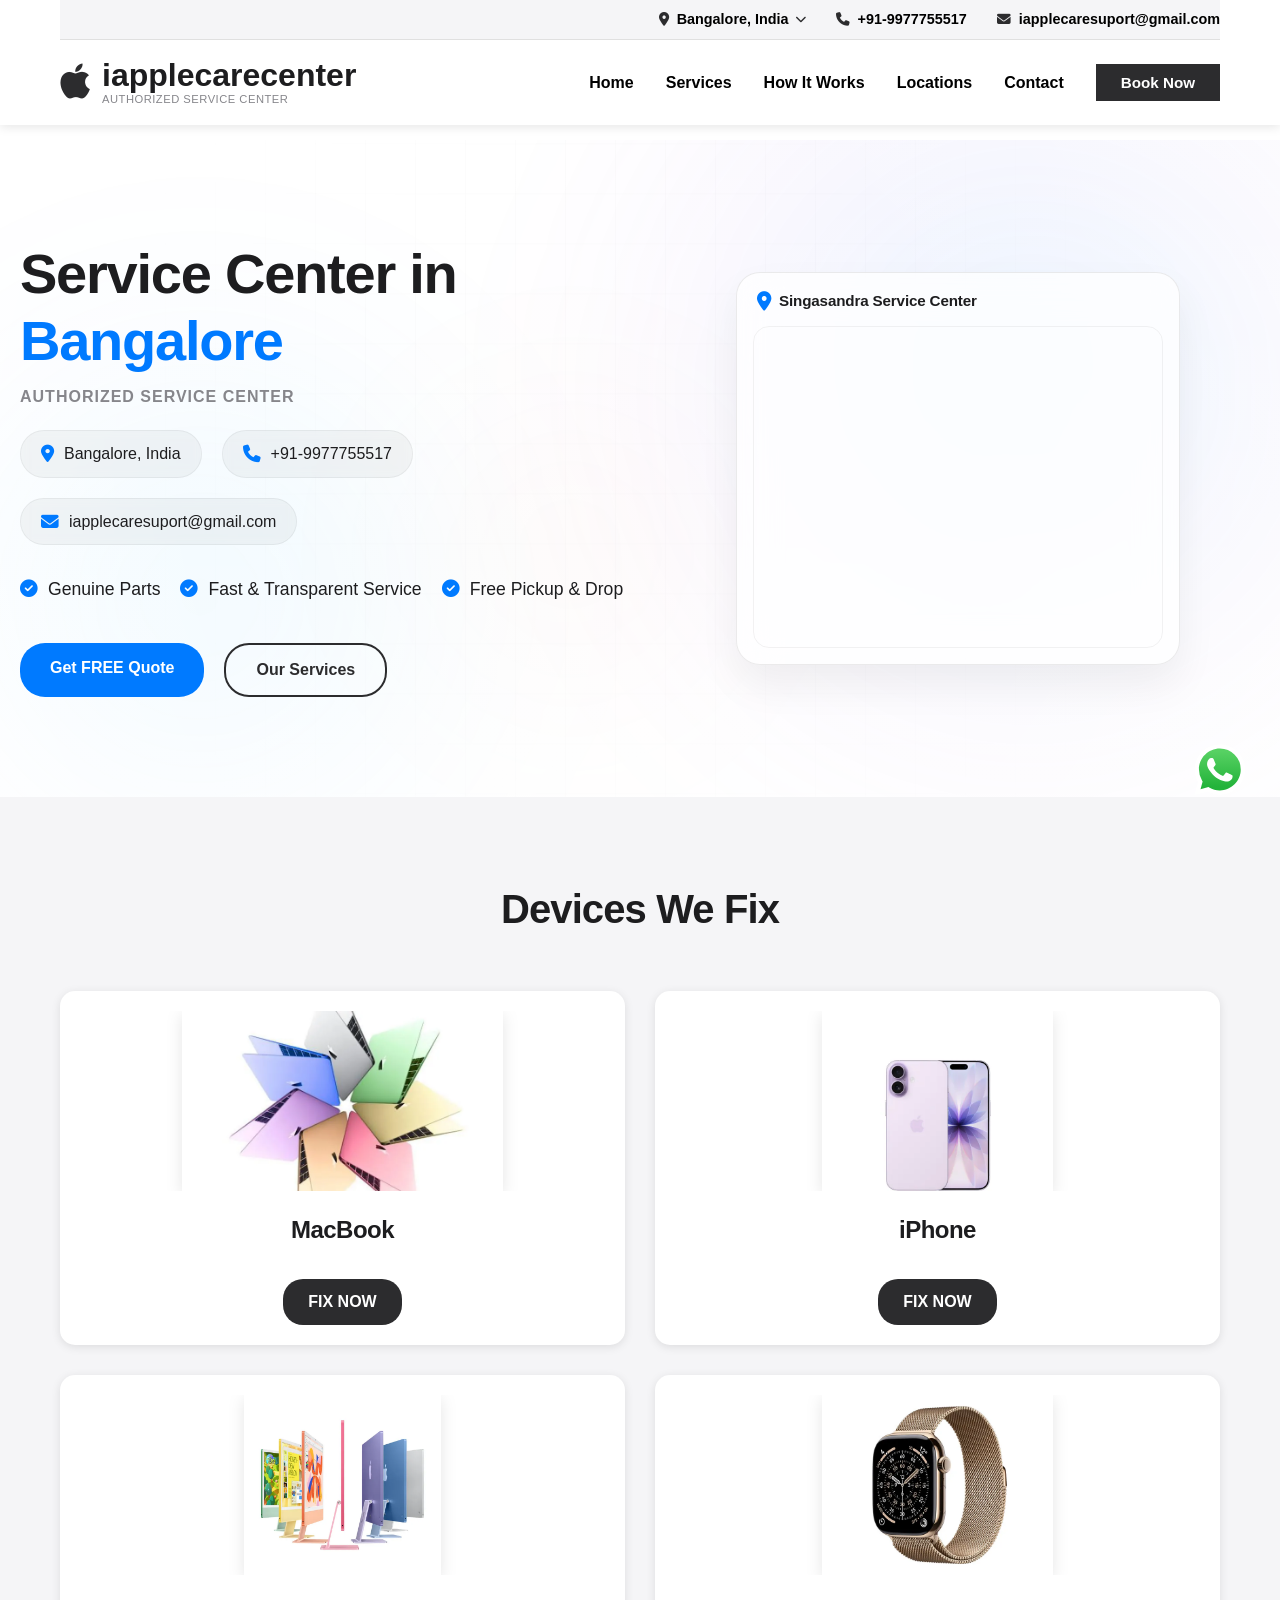
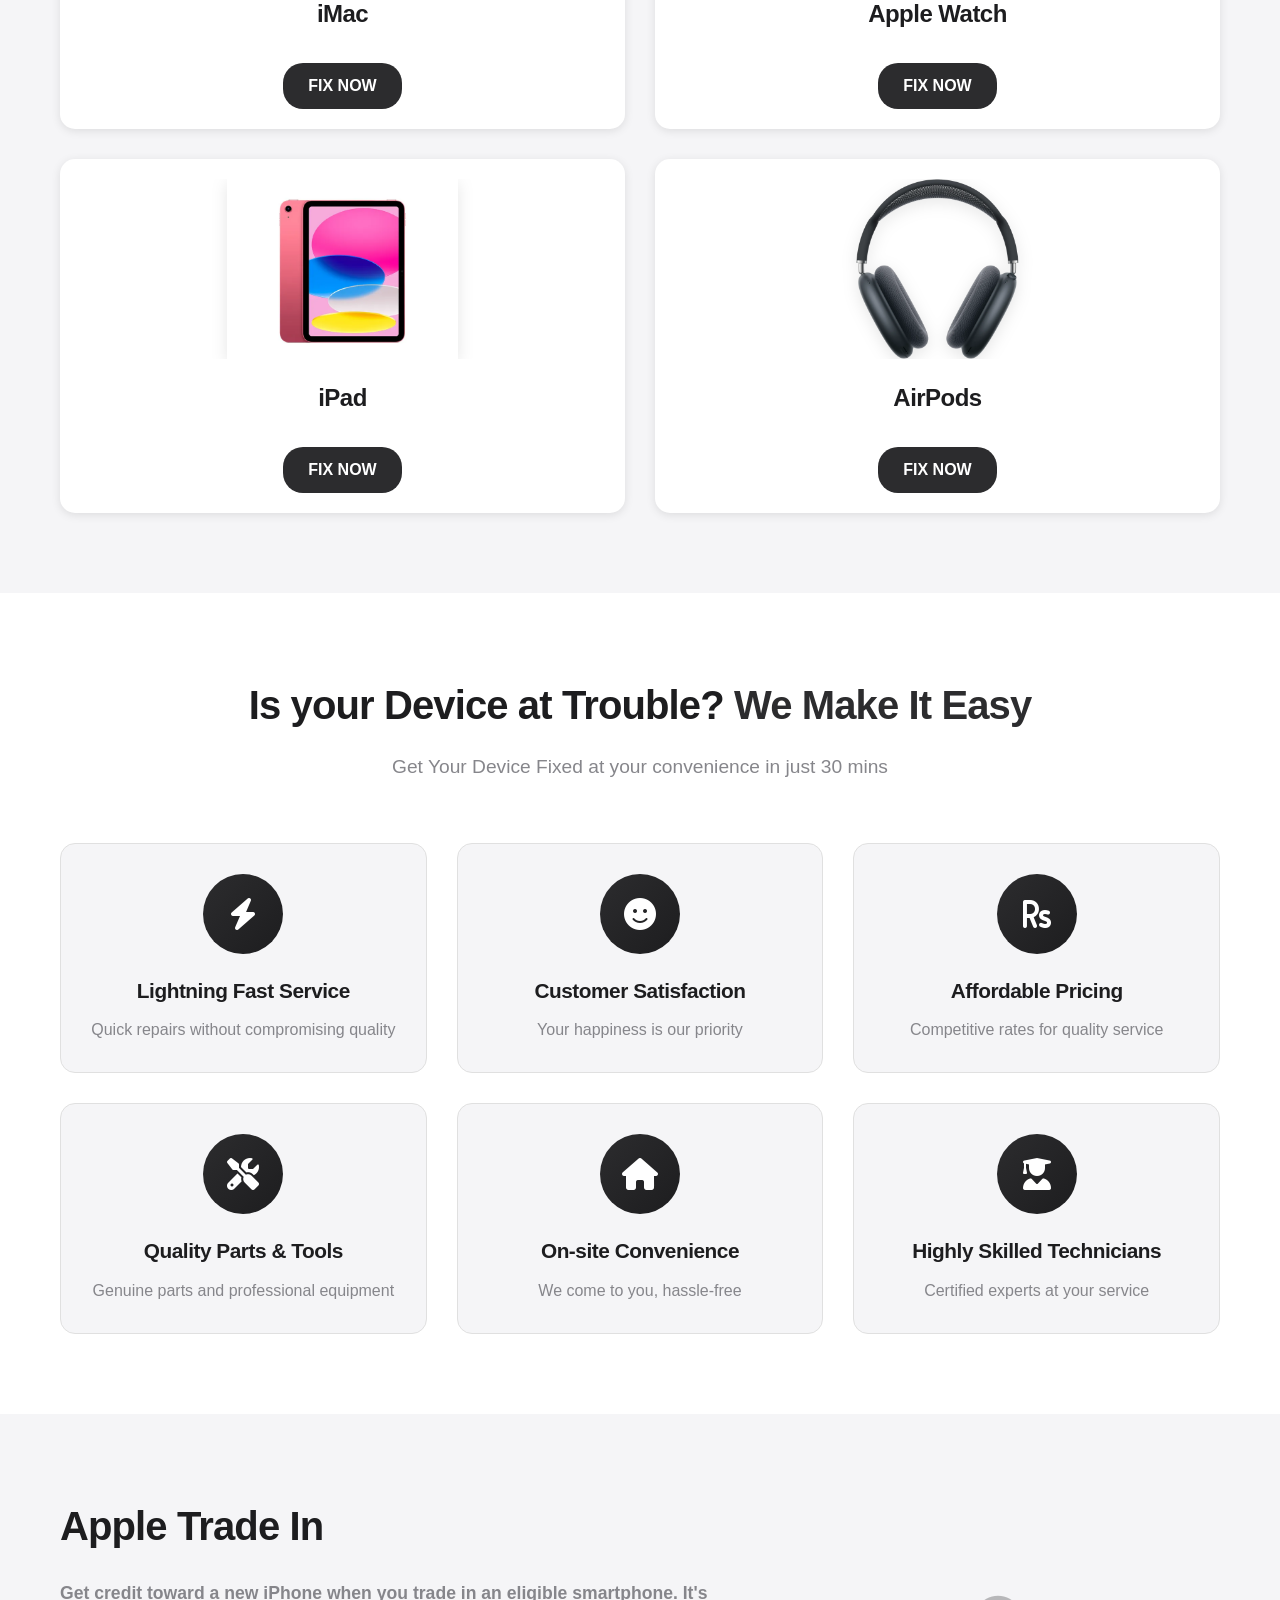
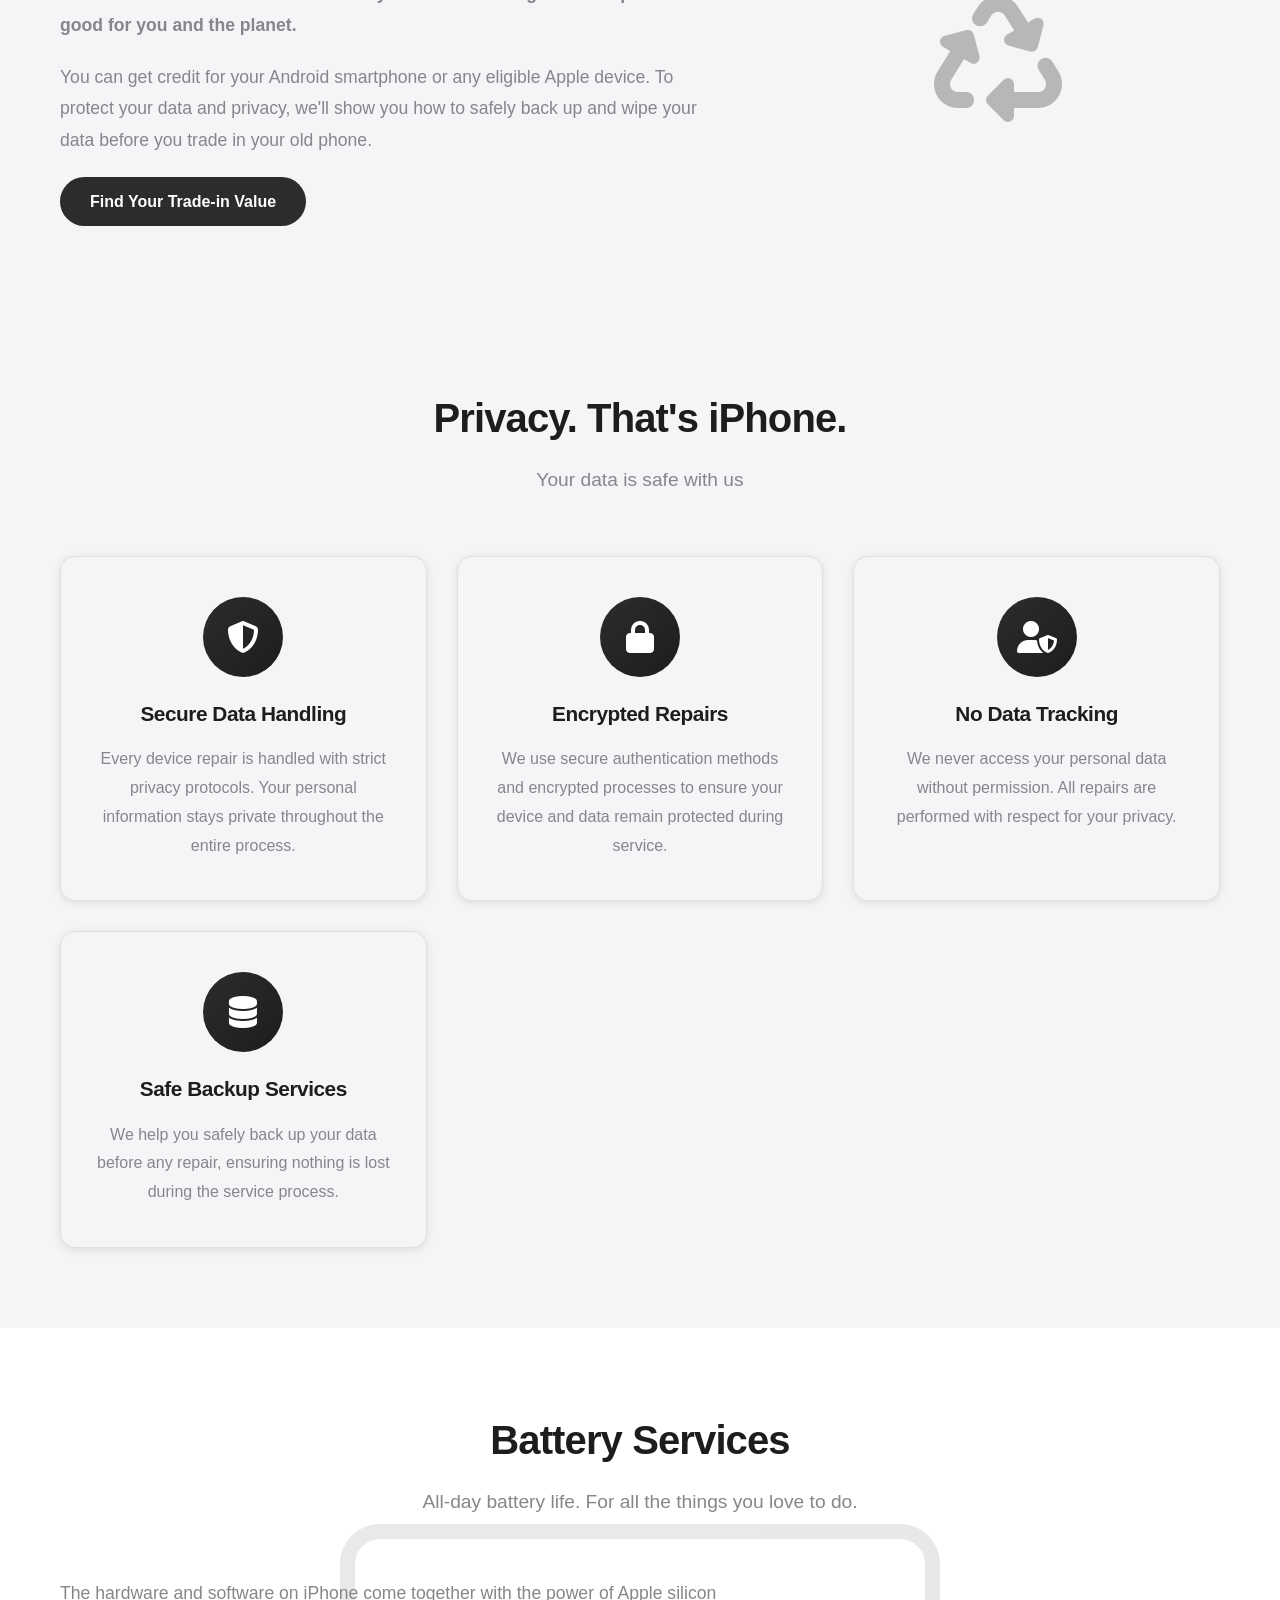
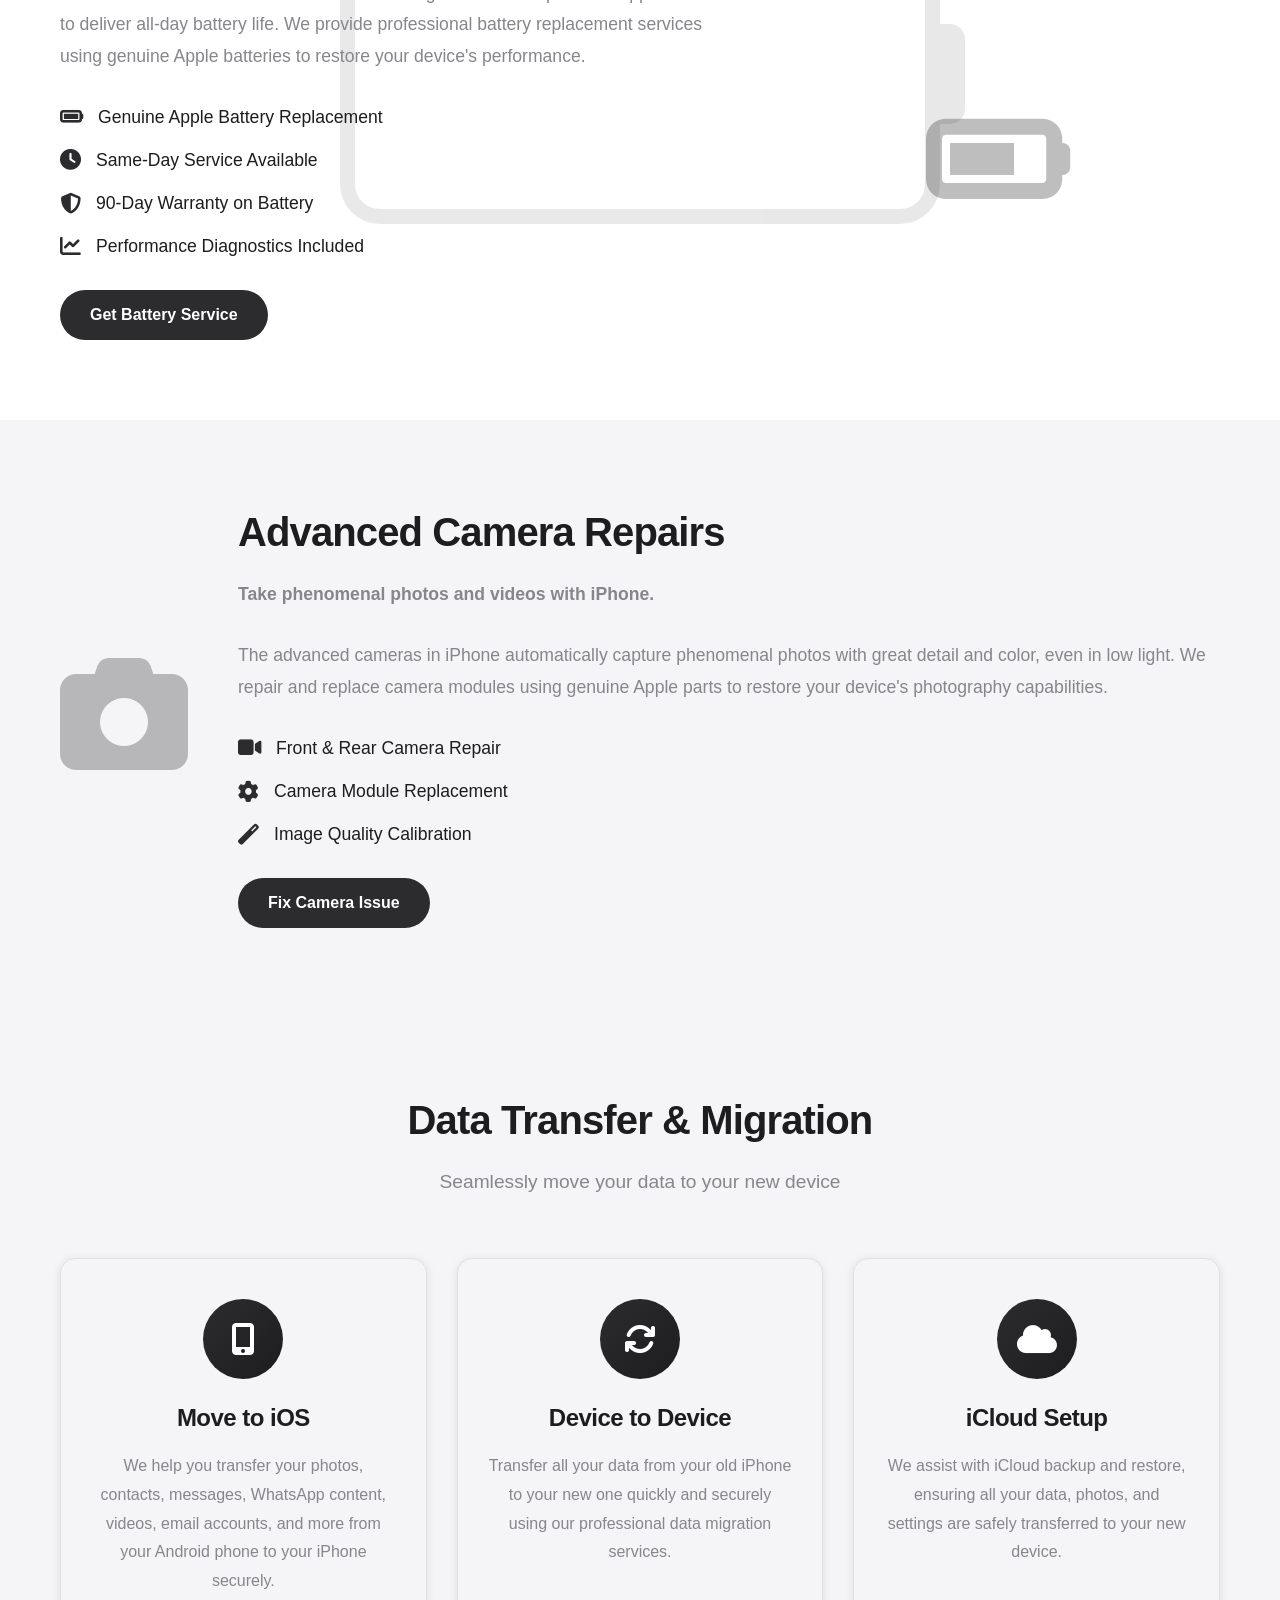
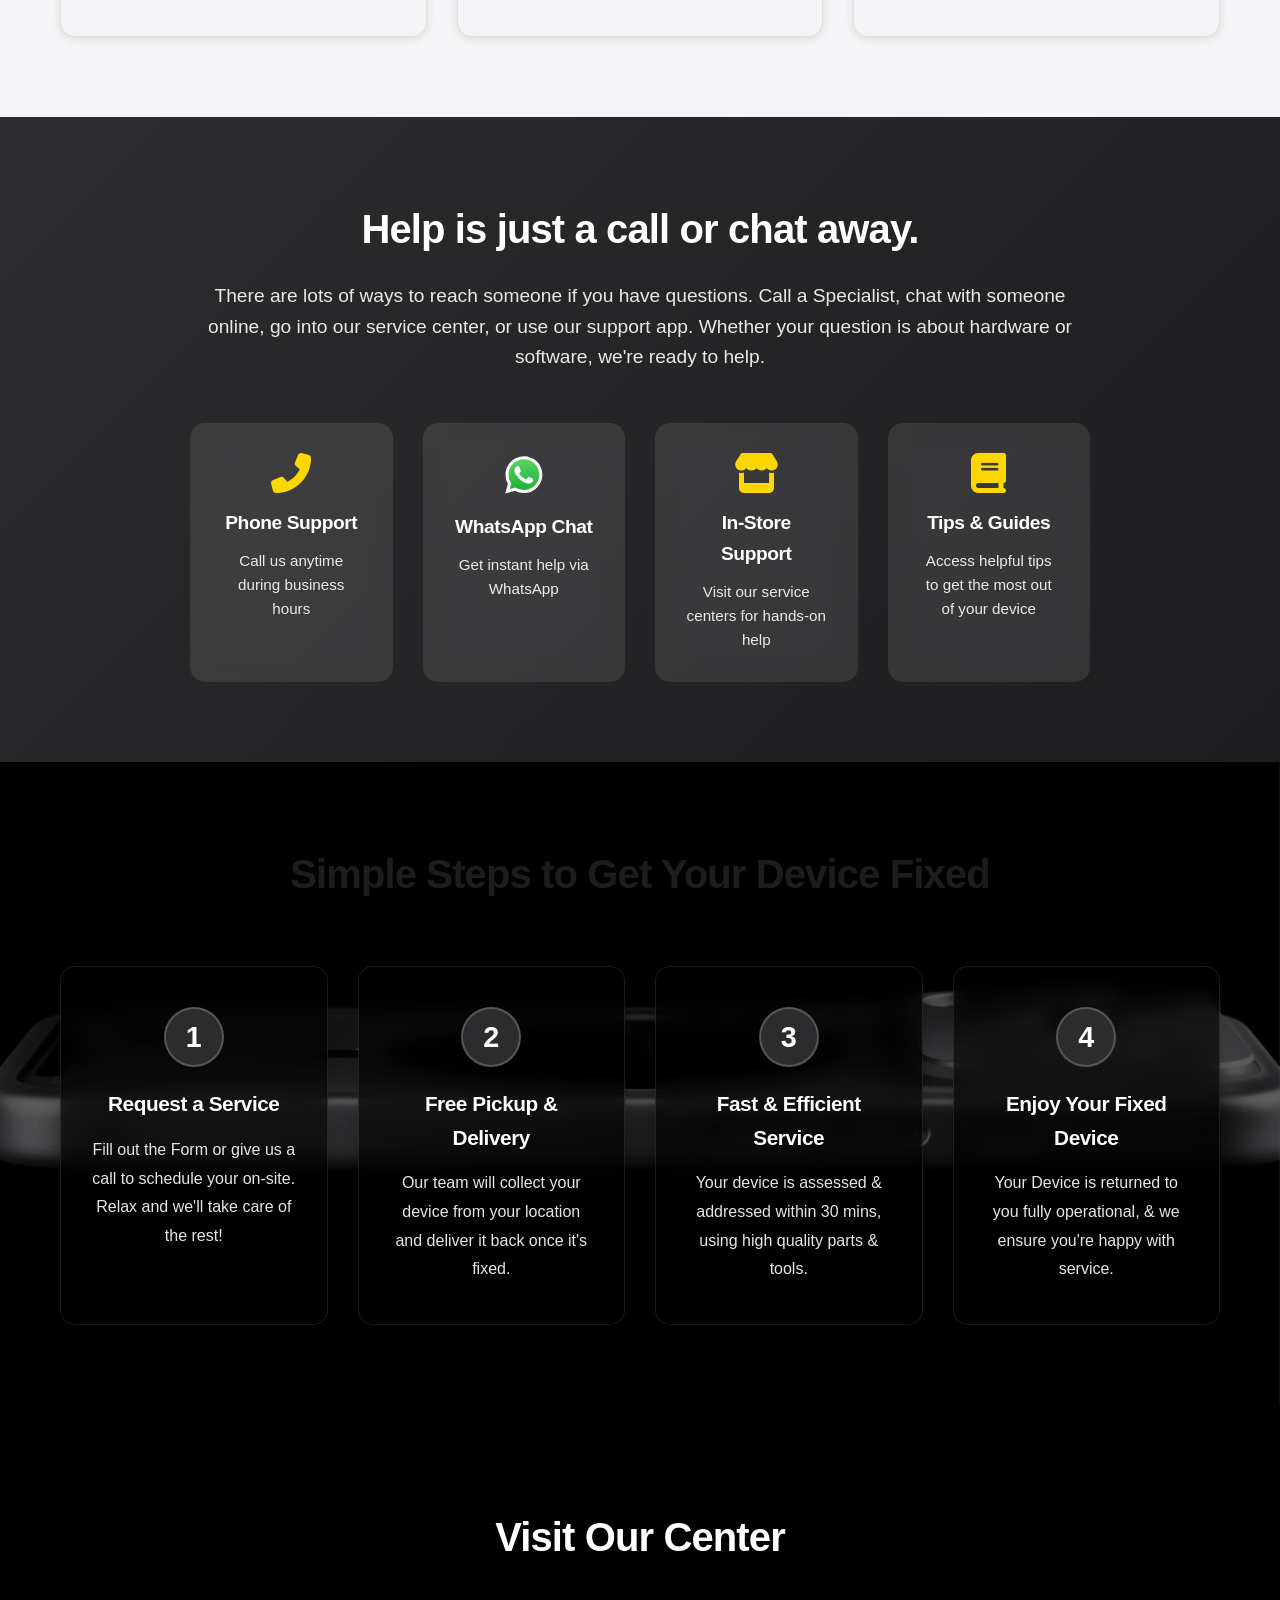
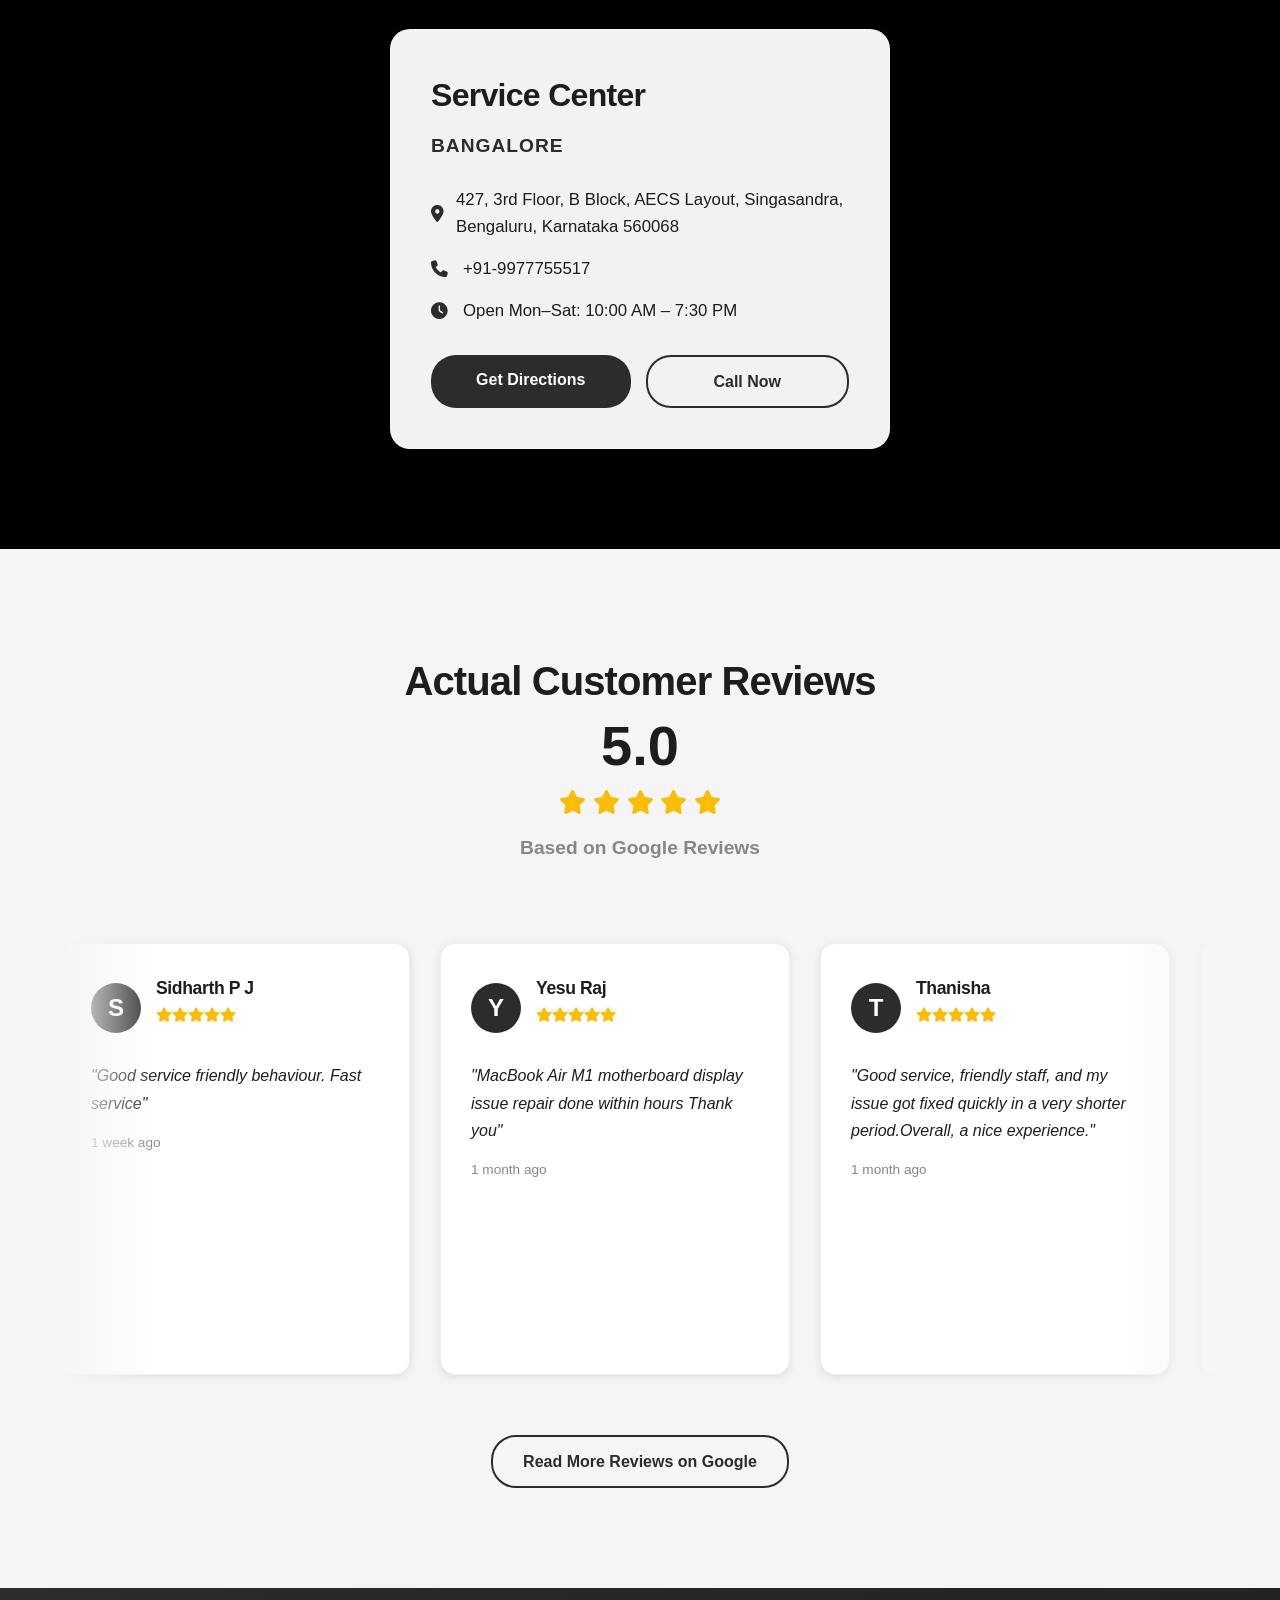
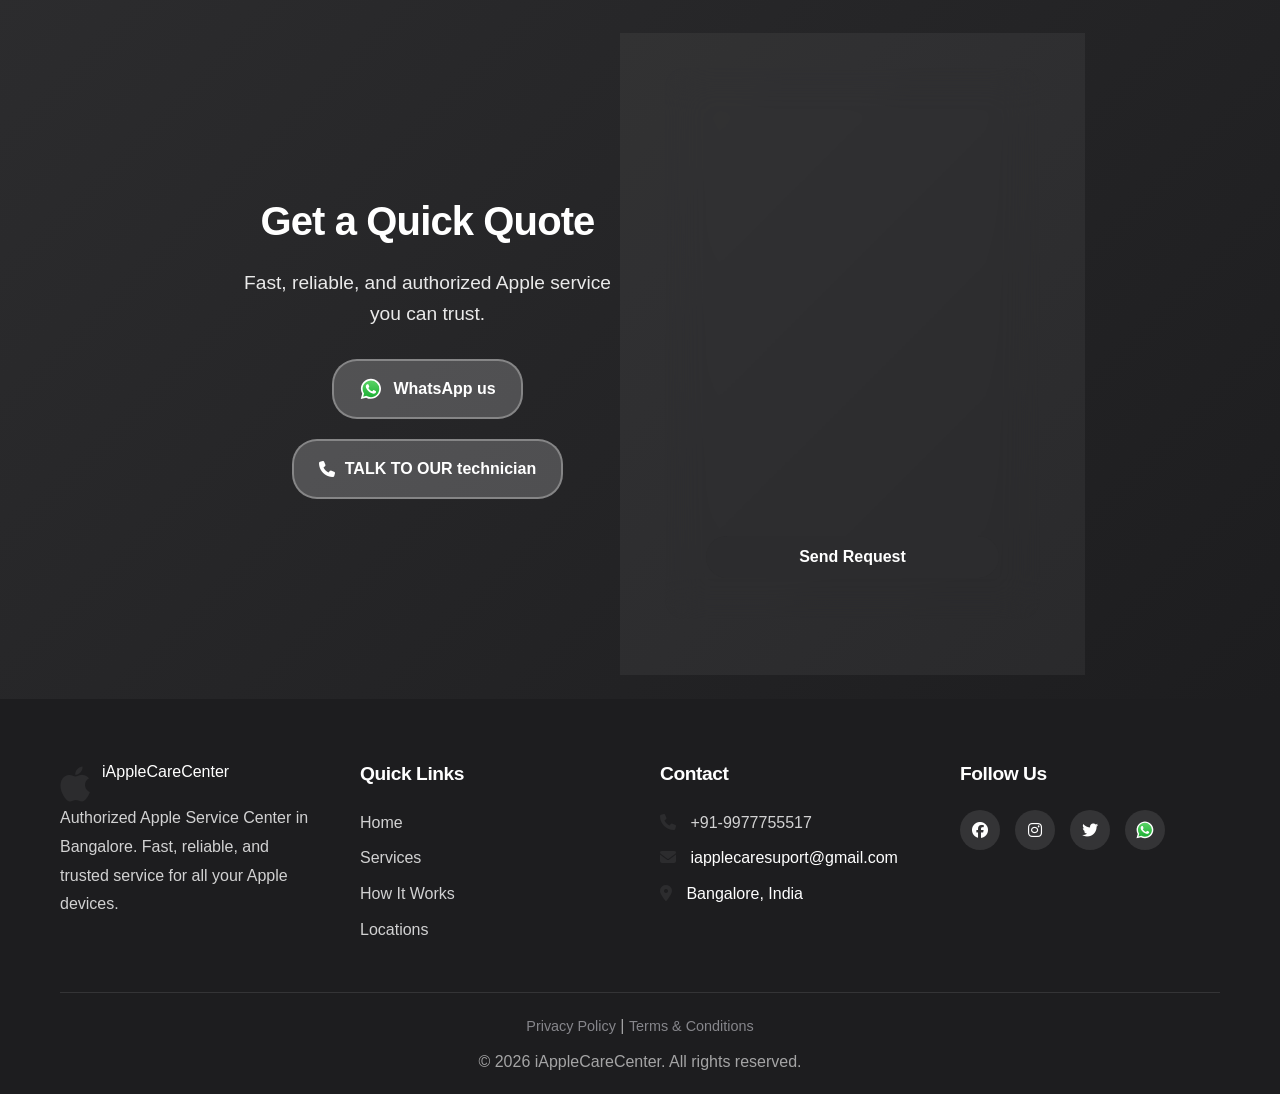
==== commit 3edadd2d: "location update" ====
--- a/index.html
+++ b/index.html
@@ -45,7 +45,7 @@
     <link rel="preconnect" href="https://fonts.googleapis.com">
     <link rel="preconnect" href="https://fonts.gstatic.com" crossorigin>
 
-    <link rel="stylesheet" href="styles.min.css?v=e7e65432">
+    <link rel="stylesheet" href="styles.min.css?v=d5543007">
     
     <!-- Deferred loading fallback for non-JS browsers -->
     <noscript>
@@ -72,9 +72,35 @@
         <div class="container">
             <div class="nav-top-bar">
                 <div class="nav-contact-info">
-                    <div class="contact-item">
+                    <div class="contact-item location-dropdown-wrapper" id="locationDropdownWrapper">
                         <i class="fas fa-map-marker-alt"></i>
-                        <span>Bangalore, India</span>
+                        <span class="location-dropdown-trigger" id="locationDropdownTrigger">
+                            Bangalore, India <i class="fas fa-chevron-down location-chevron"></i>
+                        </span>
+                        <div class="location-dropdown-menu" id="locationDropdownMenu" role="listbox" aria-label="Service Locations">
+                            <div class="location-dropdown-header">
+                                <i class="fas fa-map-marker-alt"></i> Our Service Areas
+                            </div>
+                            <ul>
+                                <li><a href="#locations"><i class="fas fa-circle-dot"></i> Begur</a></li>
+                                <li><a href="#locations"><i class="fas fa-circle-dot"></i> Koramangala</a></li>
+                                <li><a href="#locations"><i class="fas fa-circle-dot"></i> HSR Layout</a></li>
+                                <li><a href="#locations"><i class="fas fa-circle-dot"></i> Sarjapur</a></li>
+                                <li><a href="#locations"><i class="fas fa-circle-dot"></i> Electronics City</a></li>
+                                <li><a href="#locations"><i class="fas fa-circle-dot"></i> Hosur</a></li>
+                                <li><a href="#locations"><i class="fas fa-circle-dot"></i> Krishnagiri</a></li>
+                                <li><a href="#locations"><i class="fas fa-circle-dot"></i> Bannerghatta Road</a></li>
+                                <li><a href="#locations"><i class="fas fa-circle-dot"></i> BTM Stage 1</a></li>
+                                <li><a href="#locations"><i class="fas fa-circle-dot"></i> BTM Stage 2</a></li>
+                                <li><a href="#locations"><i class="fas fa-circle-dot"></i> JP Nagar</a></li>
+                                <li><a href="#locations"><i class="fas fa-circle-dot"></i> Jayanagar</a></li>
+                                <li><a href="#locations"><i class="fas fa-circle-dot"></i> Banashankari</a></li>
+                                <li><a href="#locations"><i class="fas fa-circle-dot"></i> Whitefield</a></li>
+                                <li><a href="#locations"><i class="fas fa-circle-dot"></i> MG Road</a></li>
+                                <li><a href="#locations"><i class="fas fa-circle-dot"></i> Hebbal</a></li>
+                                <li><a href="#locations"><i class="fas fa-circle-dot"></i> Brigade Road</a></li>
+                            </ul>
+                        </div>
                     </div>
                     <div class="contact-item">
                         <i class="fas fa-phone"></i>
@@ -1340,7 +1366,7 @@
     }
     </script>
 
-    <script src="script.min.js?v=06132680" defer></script>
+    <script src="script.min.js?v=31a181d5" defer></script>
 </body>
 
 </html>
--- a/styles.min.css
+++ b/styles.min.css
@@ -1 +1 @@
-*{margin:0;padding:0;box-sizing:border-box;}.seo-hidden-content{position:absolute;width:1px;height:1px;padding:0;margin:-1px;overflow:hidden;clip:rect(0,0,0,0);white-space:nowrap;border:0;}:root{--primary-color:#2c2c2e;--primary-dark:#1d1d1f;--primary-light:#48484a;--secondary-color:#1d1d1f;--accent-color:#ff6b35;--text-color:#1d1d1f;--text-light:#86868b;--bg-light:#f5f5f7;--white:#ffffff;--shadow:0 2px 10px rgba(0,0,0,0.1);--shadow-lg:0 10px 30px rgba(0,0,0,0.15);}html{scroll-behavior:smooth;}body{font-family:'Inter',-apple-system,BlinkMacSystemFont,'SF Pro Display','SF Pro Text','Helvetica Neue',Helvetica,Arial,sans-serif;line-height:1.6;color:var(--text-color);overflow-x:hidden;-webkit-font-smoothing:antialiased;-moz-osx-font-smoothing:grayscale;}body.loading{overflow:hidden;}.page-loader{position:fixed;top:0;left:0;width:100%;height:100%;background:linear-gradient(135deg,#2c2c2e 0%,#1d1d1f 100%);display:flex;justify-content:center;align-items:center;z-index:9999;transition:opacity 0.5s ease,visibility 0.5s ease;}.page-loader.hidden{opacity:0;visibility:hidden;}.loader-content{text-align:center;color:var(--white);}.loader-logo{font-size:4rem;margin-bottom:20px;animation:pulse 1.5s ease-in-out infinite;}.loader-text{font-size:1.5rem;font-weight:600;margin-bottom:30px;letter-spacing:2px;}.loader-spinner{width:50px;height:50px;border:4px solid rgba(255,255,255,0.3);border-top-color:var(--white);border-radius:50%;margin:0 auto;animation:spin 1s linear infinite;}@keyframes spin{to{transform:rotate(360deg);}}@keyframes pulse{0%,100%{transform:scale(1);opacity:1;}50%{transform:scale(1.1);opacity:0.8;}}h1,h2,h3,h4,h5,h6{font-weight:600;letter-spacing:-0.022em;}.reveal{opacity:0;transition:all 1s ease;transform:translateY(30px);}.reveal.active{opacity:1;transform:translate(0) scale(1);}.fade-bottom{transform:translateY(50px);}.fade-left{transform:translateX(-50px);}.fade-right{transform:translateX(50px);}.zoom-in{transform:scale(0.8);}.delay-100{transition-delay:0.1s;}.delay-200{transition-delay:0.2s;}.delay-300{transition-delay:0.3s;}.delay-400{transition-delay:0.4s;}.delay-500{transition-delay:0.5s;}.container{max-width:1200px;margin:0 auto;padding:0 20px;}.navbar{background:var(--white);box-shadow:var(--shadow);position:fixed;top:0;width:100%;z-index:1000;transition:all 0.3s ease;}.nav-top-bar{background:var(--bg-light);padding:8px 0;border-bottom:1px solid #e0e0e0;}.nav-contact-info{display:flex;justify-content:flex-end;gap:30px;flex-wrap:wrap;}.contact-item{display:flex;align-items:center;gap:8px;font-size:0.9rem;color:#000000;font-weight:600;}.contact-item i{color:var(--primary-color);font-size:0.85rem;}.contact-link,.footer-contact-link,.hero-contact-link,.location-contact-link{text-decoration:none;color:inherit;font-weight:inherit;transition:color 0.3s ease;}.contact-link:hover,.footer-contact-link:hover,.hero-contact-link:hover,.location-contact-link:hover{color:var(--primary-color);}.nav-wrapper{display:flex;justify-content:space-between;align-items:center;padding:1rem 0;}.logo{display:flex;align-items:flex-start;gap:12px;flex-direction:row;text-decoration:none;}.logo i{color:var(--primary-color);font-size:2.5rem;margin-top:5px;}.logo-content{display:flex;flex-direction:column;gap:0;}.logo-text{font-size:2rem;font-weight:700;color:var(--secondary-color);line-height:1.2;}.authorized-badge{font-size:0.7rem;font-weight:500;color:var(--text-light);text-transform:uppercase;letter-spacing:0.5px;margin-top:-3px;display:block;}.authorized-badge{font-size:0.7rem;font-weight:500;color:var(--text-light);text-transform:uppercase;letter-spacing:0.5px;margin-top:-3px;display:block;}.nav-menu{display:flex;list-style:none;gap:2rem;align-items:center;}.nav-menu a{text-decoration:none;color:#000000;font-weight:700;transition:color 0.3s ease;}.nav-menu a:hover{color:var(--primary-color);}.nav-menu .btn-primary{color:var(--white);}.nav-menu .btn-primary:hover{color:var(--white);}.hamburger{display:none;flex-direction:column;cursor:pointer;gap:5px;}.hamburger span{width:25px;height:3px;background:var(--secondary-color);transition:all 0.3s ease;}.btn{display:inline-block;padding:12px 30px;border-radius:25px;text-decoration:none;font-weight:600;transition:all 0.3s ease;border:none;cursor:pointer;font-size:1rem;}.btn-primary{background:var(--primary-color);color:var(--white);}.btn-primary:hover{background:#1d1d1f;transform:translateY(-2px);box-shadow:var(--shadow-lg);}.btn-book{font-weight:600;padding:10px 25px;font-size:0.95rem;}.btn-secondary{background:transparent;color:var(--primary-color);border:2px solid var(--primary-color);}.btn-secondary:hover{background:var(--primary-color);color:var(--white);border-color:var(--primary-dark);}.btn-outline{background:transparent;color:var(--primary-color);border:2px solid var(--primary-color);}.btn-outline:hover{background:var(--primary-color);color:var(--white);border-color:var(--primary-dark);}.btn-block{width:100%;text-align:center;}.btn-device{background:var(--primary-color);color:var(--white);padding:10px 25px;border-radius:20px;text-decoration:none;font-weight:600;transition:all 0.3s ease;display:inline-block;margin-top:15px;}.btn-device:hover{background:#1d1d1f;transform:translateY(-2px);}.hero{margin-top:140px;background:var(--white);color:var(--text-color);padding:100px 0;position:relative;overflow:hidden;min-height:600px;display:flex;align-items:center;}.hero-background{position:absolute;top:0;left:0;width:100%;height:100%;z-index:0;overflow:hidden;background:#ffffff;}.hero-background::before{content:'';position:absolute;width:90vw;height:90vw;max-width:900px;max-height:900px;background:radial-gradient(circle,rgba(0,122,255,0.12) 0%,rgba(138,43,226,0.04) 50%,transparent 100%);top:-200px;right:-200px;border-radius:50%;filter:blur(80px);pointer-events:none;z-index:0;animation:drift-slow 30s ease-in-out infinite alternate;}.hero-background::after{content:'';position:absolute;width:70vw;height:70vw;max-width:700px;max-height:700px;background:radial-gradient(circle,rgba(0,170,255,0.1) 0%,rgba(0,122,255,0.01) 60%,transparent 100%);bottom:-150px;left:-150px;border-radius:50%;filter:blur(80px);pointer-events:none;z-index:0;animation:drift-medium 25s ease-in-out infinite alternate-reverse;}.hero-glow-center{position:absolute;width:50vw;height:50vw;max-width:500px;max-height:500px;background:radial-gradient(circle,rgba(255,107,53,0.04) 0%,transparent 70%);top:25%;left:25%;border-radius:50%;filter:blur(60px);pointer-events:none;z-index:0;animation:pulse-slow 15s ease-in-out infinite alternate;}.hero-grid-overlay{position:absolute;top:0;left:0;width:100%;height:100%;z-index:1;background-image:linear-gradient(rgba(0,0,0,0.02) 1px,transparent 1px),linear-gradient(90deg,rgba(0,0,0,0.02) 1px,transparent 1px);background-size:50px 50px;background-position:center;mask-image:radial-gradient(circle at center,rgba(0,0,0,1) 40%,rgba(0,0,0,0.1) 80%);-webkit-mask-image:radial-gradient(circle at center,rgba(0,0,0,1) 40%,rgba(0,0,0,0.1) 80%);opacity:0.8;pointer-events:none;}.hero-overlay{position:absolute;top:0;left:0;width:100%;height:100%;background:radial-gradient(circle at center,transparent 40%,rgba(255,255,255,0.3) 100%),linear-gradient(to bottom,rgba(255,255,255,0.1),rgba(255,255,255,0.5));z-index:2;pointer-events:none;}@keyframes drift-slow{0%{transform:translate(0,0) scale(1);}100%{transform:translate(-100px,50px) scale(1.1);}}@keyframes drift-medium{0%{transform:translate(0,0) scale(1);}100%{transform:translate(80px,-60px) scale(1.05);}}@keyframes pulse-slow{0%{opacity:0.4;transform:scale(0.9);}100%{opacity:0.8;transform:scale(1.15);}}.hero::before{display:none;}.hero-grid{display:grid;grid-template-columns:1.2fr 0.8fr;gap:50px;align-items:center;position:relative;z-index:2;width:100%;}.hero-content{position:relative;z-index:2;text-align:left;max-width:100%;margin:0;}.hero-content h1{font-size:3.5rem;margin-bottom:10px;line-height:1.2;color:var(--text-color);}.hero-subtitle{font-size:1rem;font-weight:600;color:var(--text-light);margin-bottom:20px;text-transform:uppercase;letter-spacing:1px;}.hero-contact-info{display:flex;justify-content:flex-start;gap:20px;margin-bottom:30px;flex-wrap:wrap;}.hero-contact-item{display:flex;align-items:center;gap:10px;color:var(--text-color);font-size:1rem;background:rgba(0,0,0,0.04);border:1px solid rgba(0,0,0,0.05);backdrop-filter:blur(5px);padding:10px 20px;border-radius:25px;transition:all 0.3s ease;}.hero-contact-item:hover{background:rgba(0,0,0,0.08);transform:translateY(-2px);}.hero-contact-item i{color:#007aff;font-size:1.1rem;}.highlight{color:var(--primary-color);}.hero .highlight{color:#007aff;}.hero-features{display:flex;justify-content:flex-start;gap:20px;margin:30px 0;flex-wrap:wrap;}.feature-item{display:flex;align-items:center;gap:10px;font-size:1.1rem;color:var(--text-color);}.feature-item i{color:#007aff;}.hero-buttons{display:flex;gap:20px;justify-content:flex-start;margin-top:40px;flex-wrap:wrap;}.hero .btn-primary{background:#007aff;border:none;color:var(--white);}.hero .btn-primary:hover{background:#005bb5;}.hero .btn-secondary{color:var(--primary-color);border-color:var(--primary-color);}.hero .btn-secondary:hover{background:var(--primary-color);color:var(--white);}.hero-map-wrapper{display:flex;justify-content:center;align-items:center;width:100%;}.hero-map-card{background:rgba(255,255,255,0.75);backdrop-filter:blur(20px);-webkit-backdrop-filter:blur(20px);border:1px solid rgba(0,0,0,0.08);border-radius:24px;padding:16px;width:100%;max-width:460px;box-shadow:0 20px 40px rgba(0,0,0,0.06);transition:all 0.3s ease;}.hero-map-card:hover{transform:translateY(-5px);box-shadow:0 25px 50px rgba(0,0,0,0.12);border-color:rgba(0,122,255,0.25);}.hero-map-header{display:flex;align-items:center;gap:8px;margin-bottom:12px;padding-left:4px;}.hero-map-header i{color:#007aff;font-size:1.2rem;}.hero-map-header span{font-weight:600;color:var(--text-color);font-size:0.95rem;letter-spacing:-0.01em;}.hero-map-container{border-radius:16px;overflow:hidden;border:1px solid rgba(0,0,0,0.05);}.hero-map-container iframe{display:block;width:100%;height:320px;}@media (max-width:1024px){.hero-grid{grid-template-columns:1.1fr 0.9fr;gap:30px;}.hero-content h1{font-size:2.8rem;}}@media (max-width:768px){.hero-grid{grid-template-columns:1fr;gap:40px;text-align:center;}.hero-content{text-align:center;margin:0 auto;}.hero-contact-info,.hero-features,.hero-buttons{justify-content:center;}.hero-map-container iframe{height:260px;}}.slider-dots{display:flex;justify-content:center;gap:10px;margin-top:30px;}.dot{width:12px;height:12px;border-radius:50%;background:rgba(0,0,0,0.2);cursor:pointer;transition:all 0.3s ease;}.dot.active{background:var(--primary-color);width:30px;border-radius:6px;}.devices{padding:80px 0;background:var(--bg-light);}.devices h2{text-align:center;font-size:2.5rem;margin-bottom:50px;color:var(--secondary-color);}.devices-grid{display:grid;grid-template-columns:repeat(2,1fr);gap:30px;}.device-card{background:var(--white);padding:20px;border-radius:15px;text-align:center;box-shadow:var(--shadow);transition:all 0.3s ease;overflow:hidden;}.device-card:hover{transform:translateY(-10px);box-shadow:var(--shadow-lg);}.device-card:hover .device-image img{transform:scale(1.1);}.device-images{position:relative;width:100%;height:180px;margin-bottom:20px;overflow:hidden;}.device-image{position:absolute;top:0;left:0;width:100%;height:100%;overflow:hidden;border-radius:10px;display:flex;align-items:center;justify-content:center;background:var(--white);opacity:0;transition:opacity 0.6s ease;}.device-image.active{opacity:1;}.device-image img{width:100%;height:100%;object-fit:contain;transition:transform 0.5s ease;filter:drop-shadow(0 4px 8px rgba(0,0,0,0.1));position:relative;z-index:2;animation:fadeInImage 0.8s ease forwards;}@keyframes fadeInImage{from{opacity:0;transform:scale(0.9);}to{opacity:1;transform:scale(1);}}.device-card i{font-size:3rem;color:var(--primary-color);margin-bottom:20px;}.device-card h3{font-size:1.5rem;margin-bottom:15px;color:var(--secondary-color);}.why-choose-us{padding:80px 0;background:var(--white);position:relative;overflow:hidden;}.why-choose-us .container{position:relative;z-index:2;}.section-video-background{display:none;}.section-header{text-align:center;margin-bottom:60px;}.section-header h2{font-size:2.5rem;margin-bottom:15px;color:var(--secondary-color);}.section-header p{font-size:1.2rem;color:var(--text-light);}.features-grid{display:grid;grid-template-columns:repeat(auto-fit,minmax(300px,1fr));gap:30px;}.feature-card{text-align:center;padding:30px;border-radius:15px;transition:all 0.3s ease;background:var(--bg-light);border:1px solid #e0e0e0;}.feature-card:hover{transform:translateY(-5px);box-shadow:var(--shadow-lg);background:var(--bg-light);}.feature-icon{width:80px;height:80px;margin:0 auto 20px;background:linear-gradient(135deg,var(--primary-color),var(--primary-dark));border-radius:50%;display:flex;align-items:center;justify-content:center;}.feature-icon i{font-size:2rem;color:var(--white);}.feature-card h3{font-size:1.3rem;margin-bottom:10px;color:var(--secondary-color);}.feature-card p{color:var(--text-light);}.how-it-works{padding:80px 0;background:var(--bg-light);position:relative;overflow:hidden;}.how-it-works .container{position:relative;z-index:2;}.section-image-background{position:absolute;top:0;left:0;width:100%;height:100%;z-index:0;}.section-image-background::before{content:'';position:absolute;top:0;left:0;width:100%;height:100%;background:rgba(0,0,0,0.6);z-index:1;}.section-image-background img{width:100%;height:100%;object-fit:cover;}.steps-grid{display:grid;grid-template-columns:repeat(auto-fit,minmax(250px,1fr));gap:30px;}.step-card{background:rgba(0,0,0,0.6);backdrop-filter:blur(10px);padding:40px 30px;border-radius:15px;text-align:center;box-shadow:var(--shadow);position:relative;transition:all 0.3s ease;border:1px solid rgba(255,255,255,0.1);}.step-card:hover{transform:translateY(-5px);box-shadow:var(--shadow-lg);background:rgba(0,0,0,0.8);}.step-number{width:60px;height:60px;background:var(--primary-color);color:var(--white);border-radius:50%;display:flex;align-items:center;justify-content:center;font-size:1.8rem;font-weight:700;margin:0 auto 20px;border:2px solid rgba(255,255,255,0.2);}.step-card h3{font-size:1.3rem;margin-bottom:15px;color:var(--white);text-shadow:0 1px 2px rgba(0,0,0,0.5);}.step-card p{color:rgba(255,255,255,0.9);line-height:1.8;text-shadow:0 1px 2px rgba(0,0,0,0.5);}.testimonials{padding:80px 0;background:var(--white);}.testimonials-grid{display:grid;grid-template-columns:repeat(auto-fit,minmax(280px,1fr));gap:30px;}.testimonial-card{background:var(--bg-light);padding:30px;border-radius:15px;box-shadow:var(--shadow);transition:all 0.3s ease;}.testimonial-card:hover{transform:translateY(-5px);box-shadow:var(--shadow-lg);}.stars{color:#ffd700;margin-bottom:15px;font-size:1.2rem;}.testimonial-card p{color:var(--text-color);font-style:italic;margin-bottom:20px;line-height:1.8;}.testimonial-author{border-top:1px solid #ddd;padding-top:15px;}.testimonial-author strong{color:var(--secondary-color);}.faq{padding:80px 0;background:var(--bg-light);}.faq-container{max-width:800px;margin:0 auto;}.faq-item{background:var(--white);margin-bottom:15px;border-radius:10px;overflow:hidden;box-shadow:var(--shadow);}.faq-question{padding:20px;display:flex;justify-content:space-between;align-items:center;cursor:pointer;transition:all 0.3s ease;}.faq-question:hover{background:var(--bg-light);}.faq-question h3{font-size:1.1rem;color:var(--secondary-color);margin:0;}.faq-question i{color:var(--primary-color);transition:transform 0.3s ease;}.faq-item.active .faq-question i{transform:rotate(180deg);}.faq-answer{max-height:0;overflow:hidden;transition:max-height 0.3s ease;}.faq-item.active .faq-answer{max-height:500px;}.faq-answer p{padding:0 20px 20px;color:var(--text-light);line-height:1.8;}.stats{padding:80px 0;background:linear-gradient(135deg,var(--primary-color),var(--primary-dark));color:var(--white);text-align:center;}.stats h2{font-size:2.5rem;margin-bottom:50px;}.stats-grid{display:grid;grid-template-columns:repeat(auto-fit,minmax(250px,1fr));gap:40px;}.stat-item{padding:30px;}.stat-icon{font-size:3rem;margin-bottom:20px;color:#ffd700;}.stat-item h3{font-size:1.2rem;margin-bottom:15px;opacity:0.9;}.stat-number{font-size:3rem;font-weight:700;color:var(--white);}.locations{padding:100px 0;position:relative;overflow:hidden;background:#000;}.map-background{position:absolute;top:0;left:0;width:100%;height:100%;z-index:1;}.map-background iframe{opacity:1;}.map-overlay{position:absolute;top:0;left:0;width:100%;height:100%;background:linear-gradient(to right,rgba(0,0,0,0.4),rgba(0,0,0,0.1),rgba(0,0,0,0.4));z-index:2;}.locations .container{position:relative;z-index:3;}.locations-grid{display:flex;justify-content:center;align-items:center;}.floating-card{background:rgba(255,255,255,0.95);backdrop-filter:blur(10px);padding:40px;border-radius:20px;box-shadow:0 20px 40px rgba(0,0,0,0.3);max-width:500px;width:100%;border:1px solid rgba(255,255,255,0.3);}.location-card h3{font-size:2rem;margin-bottom:10px;color:var(--secondary-color);}.location-area{color:var(--primary-color);font-weight:700;margin-bottom:25px;font-size:1.2rem;text-transform:uppercase;letter-spacing:1px;}.location-details p{margin-bottom:15px;color:var(--text-color);display:flex;align-items:center;gap:12px;font-size:1.05rem;}.location-details i{color:var(--primary-color);width:20px;}.location-actions{display:flex;gap:15px;margin-top:30px;}.location-actions .btn{flex:1;text-align:center;padding:12px;}.google-reviews{padding:100px 0;background:var(--bg-light);}.google-rating-summary{text-align:center;margin-top:-10px;margin-bottom:40px;}.google-rating-summary .score{font-size:3.5rem;font-weight:800;color:var(--secondary-color);display:block;line-height:1;}.google-rating-summary .stars{margin:10px 0;font-size:1.5rem;color:#fbbc04;}.google-rating-summary p{color:var(--text-light);font-weight:600;}.reviews-scroller-container{width:100%;overflow:hidden;padding:20px 0;position:relative;}.reviews-scroller-container::before,.reviews-scroller-container::after{content:"";height:100%;position:absolute;width:100px;z-index:2;pointer-events:none;}.reviews-scroller-container::before{left:0;top:0;background:linear-gradient(to right,var(--bg-light),transparent);}.reviews-scroller-container::after{right:0;top:0;background:linear-gradient(to left,var(--bg-light),transparent);}.reviews-track{display:flex;gap:30px;width:max-content;animation:scroll-left 40s linear infinite;}.reviews-track:hover{animation-play-state:paused;}@keyframes scroll-left{0%{transform:translateX(0);}100%{transform:translateX(calc(-380px * 9));}}.review-card{background:var(--white);padding:30px;border-radius:15px;box-shadow:var(--shadow);transition:all 0.3s ease;border:1px solid #eee;width:350px;flex-shrink:0;}.review-card:hover{transform:translateY(-5px);box-shadow:var(--shadow-lg);border-color:var(--primary-color);}.review-header{display:flex;align-items:center;gap:15px;margin-bottom:20px;}.review-avatar{width:50px;height:50px;background:var(--primary-color);color:var(--white);border-radius:50%;display:flex;align-items:center;justify-content:center;font-size:1.5rem;font-weight:700;}.review-info h4{font-size:1.1rem;color:var(--secondary-color);margin-bottom:2px;}.review-info .stars{font-size:0.9rem;color:#fbbc04;}.review-card p{color:var(--text-color);line-height:1.7;font-style:italic;margin-bottom:15px;}.review-date{font-size:0.85rem;color:var(--text-light);display:block;}.mt-40{margin-top:40px;}.text-center{text-align:center;}.text-white{color:#fff !important;}.quote-section{padding:80px 0;background:linear-gradient(135deg,#2c2c2e 0%,#1d1d1f 100%);color:var(--white);}.quote-wrapper{display:flex;flex-direction:column;align-items:center;text-align:center;max-width:800px;margin:0 auto;}.quote-content h2{font-size:2.5rem;margin-bottom:15px;}.quote-content p{font-size:1.2rem;margin-bottom:30px;opacity:0.9;}.contact-options{display:flex;gap:20px;flex-wrap:wrap;justify-content:center;}.contact-btn{display:flex;align-items:center;gap:10px;padding:15px 25px;background:rgba(255,255,255,0.2);border:2px solid rgba(255,255,255,0.3);border-radius:25px;color:var(--white);text-decoration:none;transition:all 0.3s ease;font-weight:600;}.contact-btn:hover{background:rgba(255,255,255,0.3);transform:translateY(-2px);}.contact-btn.whatsapp:hover{background:#25D366;border-color:#25D366;}.footer{background:var(--secondary-color);color:var(--white);padding:60px 0 20px;}.footer-content{display:grid;grid-template-columns:repeat(auto-fit,minmax(250px,1fr));gap:40px;margin-bottom:40px;}.footer-section h4{margin-bottom:20px;font-size:1.2rem;}.footer-section ul{list-style:none;}.footer-section ul li{margin-bottom:10px;}.footer-section ul li a{color:rgba(255,255,255,0.8);text-decoration:none;transition:color 0.3s ease;}.footer-section ul li a:hover{color:var(--white);}.footer-section p{color:rgba(255,255,255,0.8);line-height:1.8;}.footer-section ul li i{margin-right:10px;color:var(--primary-color);}.social-links{display:flex;gap:15px;}.social-links a{width:40px;height:40px;background:rgba(255,255,255,0.1);border-radius:50%;display:flex;align-items:center;justify-content:center;color:var(--white);text-decoration:none;transition:all 0.3s ease;}.social-links a:hover{background:var(--primary-color);transform:translateY(-3px);}.footer-bottom{text-align:center;padding-top:20px;border-top:1px solid rgba(255,255,255,0.1);color:rgba(255,255,255,0.6);}.trade-in{padding:80px 0;background:var(--bg-light);position:relative;overflow:hidden;}.trade-in .container{position:relative;z-index:2;}.trade-in-wrapper{display:grid;grid-template-columns:1.5fr 1fr;gap:50px;align-items:center;}.trade-in-content h2{font-size:2.5rem;margin-bottom:20px;color:var(--secondary-color);}.trade-in-subtitle{font-size:1.3rem;color:var(--primary-color);font-weight:600;margin-bottom:15px;}.trade-in-content p{color:var(--text-light);margin-bottom:20px;line-height:1.8;font-size:1.1rem;}.trade-in-visual{text-align:center;}.trade-in-visual i{font-size:8rem;color:var(--primary-color);opacity:0.3;}.privacy-security{padding:80px 0;background:var(--bg-light);position:relative;overflow:hidden;}.privacy-security .container{position:relative;z-index:2;}.privacy-grid{display:grid;grid-template-columns:repeat(auto-fit,minmax(280px,1fr));gap:30px;}.privacy-card{background:var(--bg-light);padding:40px 30px;border-radius:15px;text-align:center;box-shadow:var(--shadow);transition:all 0.3s ease;border:1px solid #e0e0e0;}.privacy-card:hover{transform:translateY(-5px);box-shadow:var(--shadow-lg);background:var(--bg-light);}.privacy-icon{width:80px;height:80px;margin:0 auto 20px;background:linear-gradient(135deg,#2c2c2e 0%,#1d1d1f 100%);border-radius:50%;display:flex;align-items:center;justify-content:center;}.privacy-icon i{font-size:2rem;color:var(--white);}.privacy-card h3{font-size:1.3rem;margin-bottom:15px;color:var(--secondary-color);}.privacy-card p{color:var(--text-light);line-height:1.8;}.durability{padding:80px 0;background:var(--bg-light);}.durability-wrapper{display:grid;grid-template-columns:1fr 1.5fr;gap:50px;align-items:center;}.durability-visual{text-align:center;}.durability-visual i{font-size:8rem;color:var(--primary-color);opacity:0.3;}.durability-content h2{font-size:2.5rem;margin-bottom:15px;color:var(--secondary-color);}.durability-subtitle{font-size:1.3rem;color:var(--primary-color);font-weight:600;margin-bottom:20px;}.durability-content p{color:var(--text-light);margin-bottom:30px;line-height:1.8;font-size:1.1rem;}.durability-features{display:flex;flex-direction:column;gap:15px;}.durability-feature{display:flex;align-items:center;gap:15px;font-size:1.1rem;}.durability-feature i{color:var(--primary-color);font-size:1.3rem;}.battery-services{padding:80px 0;background:var(--white);position:relative;overflow:hidden;z-index:1;}.battery-background-animation{position:absolute;top:50%;left:50%;transform:translate(-50%,-50%);width:600px;height:300px;z-index:-1;opacity:0.1;pointer-events:none;}.battery-icon-bg{width:100%;height:100%;border:15px solid var(--primary-color);border-radius:40px;position:relative;padding:10px;display:flex;align-items:center;}.battery-icon-bg::after{content:'';position:absolute;right:-40px;top:50%;transform:translateY(-50%);width:25px;height:100px;background:var(--primary-color);border-top-right-radius:15px;border-bottom-right-radius:15px;}.battery-level-bg{height:100%;background:#4cd964;border-radius:25px;width:0%;animation:charging 4s infinite ease-in-out;}.battery-bolt-bg{position:absolute;top:50%;left:50%;transform:translate(-50%,-50%);font-size:150px;color:var(--white);opacity:0;animation:boltFlash 4s infinite ease-in-out;z-index:2;text-shadow:0 0 20px rgba(0,0,0,0.3);}@keyframes charging{0%{width:0%;background:#ff3b30;}20%{width:20%;background:#ff9500;}40%{width:40%;background:#ffcc00;}60%{width:60%;background:#4cd964;}80%{width:80%;background:#4cd964;}100%{width:95%;background:#4cd964;}}@keyframes boltFlash{0%{opacity:0;transform:translate(-50%,-50%) scale(0.8);}50%{opacity:1;transform:translate(-50%,-50%) scale(1.1);}100%{opacity:0;transform:translate(-50%,-50%) scale(0.8);}}.battery-services .container{position:relative;z-index:2;}.quote-wrapper{display:grid;grid-template-columns:1fr 1fr;gap:50px;align-items:center;}.quote-form-container{background:rgba(255,255,255,0.05);padding:40px;border-radius:20px;backdrop-filter:blur(20px);border:1px solid rgba(255,255,255,0.1);box-shadow:var(--shadow-lg);}.quote-form{display:flex;flex-direction:column;gap:20px;}.form-group{width:100%;}.form-group input,.form-group select,.form-group textarea{width:100%;padding:15px 20px;background:rgba(255,255,255,0.9);border:1px solid #ddd;border-radius:12px;font-size:1rem;transition:all 0.3s ease;font-family:inherit;}.form-group input:focus,.form-group select:focus,.form-group textarea:focus{outline:none;border-color:var(--primary-color);box-shadow:0 0 0 4px rgba(44,44,46,0.1);background:var(--white);}.form-group textarea{height:120px;resize:none;}.form-group select{appearance:none;background-image:url("data:image/svg+xml,%3Csvg xmlns='http://www.w3.org/2000/svg' width='24' height='24' viewBox='0 0 24 24' fill='none' stroke='%232c2c2e' stroke-width='2' stroke-linecap='round' stroke-linejoin='round'%3E%3Cpolyline points='6 9 12 15 18 9'%3E%3C/polyline%3E%3C/svg%3E");background-repeat:no-repeat;background-position:right 15px center;background-size:18px;}@media (max-width:992px){.quote-wrapper{grid-template-columns:1fr;}}.footer-legal{margin-bottom:10px;}.footer-legal a{color:var(--text-light);text-decoration:none;transition:color 0.3s ease;font-size:0.9rem;}.footer-legal a:hover{color:var(--primary-color);}.back-to-top{position:fixed;bottom:30px;right:30px;width:50px;height:50px;background:rgba(44,44,46,0.8);color:var(--white);border:none;border-radius:50%;display:flex;justify-content:center;align-items:center;cursor:pointer;font-size:1.2rem;z-index:999;opacity:0;visibility:hidden;transition:all 0.3s ease;backdrop-filter:blur(10px);box-shadow:var(--shadow-lg);}.back-to-top.active{opacity:1;visibility:visible;}.back-to-top:hover{background:var(--primary-color);transform:translateY(-5px);}.battery-wrapper{display:grid;grid-template-columns:1.5fr 1fr;gap:50px;align-items:center;}.battery-content p{color:var(--text-light);margin-bottom:30px;line-height:1.8;font-size:1.1rem;}.battery-list{list-style:none;margin-bottom:30px;}.battery-list li{display:flex;align-items:center;gap:15px;margin-bottom:15px;font-size:1.1rem;color:var(--text-color);}.battery-list i{color:var(--primary-color);font-size:1.3rem;}.battery-visual{text-align:center;}.battery-visual i{font-size:8rem;color:var(--primary-color);opacity:0.3;}.camera-services{padding:80px 0;background:var(--bg-light);position:relative;overflow:hidden;}.camera-services .container{position:relative;z-index:2;}.camera-wrapper{display:flex;align-items:center;gap:50px;}.camera-visual{text-align:center;}.camera-visual i{font-size:8rem;color:var(--primary-color);opacity:0.3;}#locations .section-header h2,.battery-services .section-header h2{color:var(--secondary-color);text-shadow:none;}#locations .section-header p,.battery-services .section-header p{color:var(--text-light);text-shadow:none;}.camera-content h2{font-size:2.5rem;margin-bottom:15px;color:var(--secondary-color);}.whatsapp-float{position:fixed;width:60px;height:60px;bottom:100px;right:30px;border-radius:50%;z-index:1001;display:flex;align-items:center;justify-content:center;transition:transform 0.3s ease;animation:pulse-whatsapp 2s infinite;background:transparent;text-decoration:none;overflow:visible;}.whatsapp-float img{width:100%;height:100%;display:block;object-fit:contain;filter:none;transition:transform 0.3s ease;opacity:1;animation:none;}.whatsapp-float:hover{transform:scale(1.1);}.whatsapp-float:hover img{filter:none;}@keyframes pulse-whatsapp{0%{box-shadow:0 0 0 0 rgba(37,211,102,0.7);}70%{box-shadow:0 0 0 10px rgba(37,211,102,0);}100%{box-shadow:0 0 0 0 rgba(37,211,102,0);}}.contact-btn.whatsapp img{width:24px;height:24px;display:inline-block;vertical-align:middle;opacity:1;animation:none;}.social-links a img{width:20px;height:20px;display:block;object-fit:contain;opacity:1;animation:none;}.support-option .whatsapp-icon{width:44px;height:44px;margin:0 auto 15px;display:block;object-fit:contain;opacity:1;animation:none;}.camera-subtitle{font-size:1.3rem;color:var(--primary-color);font-weight:600;margin-bottom:20px;}.camera-content p{color:var(--text-light);margin-bottom:30px;line-height:1.8;font-size:1.1rem;}.camera-features{display:flex;flex-direction:column;gap:15px;margin-bottom:30px;}.camera-feature{display:flex;align-items:center;gap:15px;font-size:1.1rem;color:var(--text-color);}.camera-feature i{color:var(--primary-color);font-size:1.3rem;}.data-transfer{padding:80px 0;background:var(--bg-light);position:relative;overflow:hidden;}.data-transfer .container{position:relative;z-index:2;}.transfer-grid{display:grid;grid-template-columns:repeat(auto-fit,minmax(300px,1fr));gap:30px;}.transfer-card{background:var(--bg-light);padding:40px 30px;border-radius:15px;text-align:center;box-shadow:var(--shadow);transition:all 0.3s ease;border:1px solid #e0e0e0;}.transfer-card:hover{transform:translateY(-5px);box-shadow:var(--shadow-lg);background:var(--bg-light);}.transfer-icon{width:80px;height:80px;margin:0 auto 20px;background:linear-gradient(135deg,#2c2c2e 0%,#1d1d1f 100%);border-radius:50%;display:flex;align-items:center;justify-content:center;}.transfer-icon i{font-size:2rem;color:var(--white);}.transfer-card h3{font-size:1.5rem;margin-bottom:15px;color:var(--secondary-color);}.transfer-card p{color:var(--text-light);line-height:1.6;line-height:1.8;}.enhanced-support{padding:80px 0;background:linear-gradient(135deg,#2c2c2e 0%,#1d1d1f 100%);color:var(--white);}.support-wrapper{max-width:900px;margin:0 auto;}.support-content h2{font-size:2.5rem;margin-bottom:20px;text-align:center;}.support-content>p{text-align:center;font-size:1.2rem;margin-bottom:50px;opacity:0.9;}.support-options{display:grid;grid-template-columns:repeat(auto-fit,minmax(200px,1fr));gap:30px;}.support-option{background:rgba(255,255,255,0.1);padding:30px;border-radius:15px;text-align:center;backdrop-filter:blur(10px);transition:all 0.3s ease;}.support-option:hover{background:rgba(255,255,255,0.2);transform:translateY(-5px);}.support-option i{font-size:2.5rem;margin-bottom:15px;color:#ffd700;}.support-option h4{font-size:1.2rem;margin-bottom:10px;}.support-option p{font-size:0.95rem;opacity:0.9;}img{opacity:0;animation:imageFadeIn 0.6s ease forwards;}img[src]{animation-delay:0.2s;}@keyframes imageFadeIn{to{opacity:1;}}.fade-in-up[style*="animation-delay"]{animation-fill-mode:both;}@media (max-width:768px){.nav-top-bar{display:none;}.nav-contact-info{flex-direction:column;gap:10px;font-size:0.85rem;}.logo{flex-direction:row;align-items:flex-start;}.logo i{font-size:2rem;margin-top:3px;}.logo-content{display:flex;flex-direction:column;}.logo-text{font-size:1.5rem;}.authorized-badge{display:none;}.hamburger{display:flex;}.nav-menu{position:fixed;left:-100%;top:80px;flex-direction:column;background:var(--white);width:100%;text-align:center;transition:0.3s;box-shadow:var(--shadow);padding:20px 0;gap:0;}.nav-menu.active{left:0;}.nav-menu li{padding:15px 0;width:100%;}.nav-menu a{display:block;width:100%;}.hero-content h1{font-size:2rem;}.hero-features{flex-direction:column;gap:15px;}.hero-buttons{flex-direction:column;align-items:center;}.hero-buttons .btn{width:100%;max-width:300px;}.devices-grid{grid-template-columns:1fr;}.device-images{height:140px;}.features-grid{grid-template-columns:1fr;}.steps-grid{grid-template-columns:1fr;}.testimonials-grid{grid-template-columns:1fr;}.locations-grid{grid-template-columns:1fr;}.quote-wrapper{grid-template-columns:1fr;}.section-header h2{font-size:2rem;}.stats-grid{grid-template-columns:1fr;}.trade-in-wrapper{grid-template-columns:1fr;}.trade-in-visual i{font-size:5rem;}.privacy-grid{grid-template-columns:1fr;}.durability-wrapper{grid-template-columns:1fr;}.durability-visual i{font-size:5rem;}.battery-wrapper{grid-template-columns:1fr;}.battery-visual i{font-size:5rem;}.camera-wrapper{grid-template-columns:1fr;}.camera-visual i{font-size:5rem;}.transfer-grid{grid-template-columns:1fr;}.support-options{grid-template-columns:1fr;}}@media (max-width:480px){.hero{padding:60px 0;margin-top:100px;}.hero-content h1{font-size:1.5rem;}.hero-subtitle{font-size:0.85rem;}.hero-contact-info{flex-direction:column;gap:15px;}.hero-contact-item{font-size:0.9rem;padding:8px 15px;}.container{padding:0 15px;}.quote-form-wrapper{padding:25px;}.trade-in-content h2,.durability-content h2,.camera-content h2{font-size:2rem;}.trade-in-subtitle,.durability-subtitle,.camera-subtitle{font-size:1.1rem;}.support-content h2{font-size:2rem;}}+*{margin:0;padding:0;box-sizing:border-box;}.seo-hidden-content{position:absolute;width:1px;height:1px;padding:0;margin:-1px;overflow:hidden;clip:rect(0,0,0,0);white-space:nowrap;border:0;}:root{--primary-color:#2c2c2e;--primary-dark:#1d1d1f;--primary-light:#48484a;--secondary-color:#1d1d1f;--accent-color:#ff6b35;--text-color:#1d1d1f;--text-light:#86868b;--bg-light:#f5f5f7;--white:#ffffff;--shadow:0 2px 10px rgba(0,0,0,0.1);--shadow-lg:0 10px 30px rgba(0,0,0,0.15);}html{scroll-behavior:smooth;}body{font-family:'Inter',-apple-system,BlinkMacSystemFont,'SF Pro Display','SF Pro Text','Helvetica Neue',Helvetica,Arial,sans-serif;line-height:1.6;color:var(--text-color);overflow-x:hidden;-webkit-font-smoothing:antialiased;-moz-osx-font-smoothing:grayscale;}body.loading{overflow:hidden;}.page-loader{position:fixed;top:0;left:0;width:100%;height:100%;background:linear-gradient(135deg,#2c2c2e 0%,#1d1d1f 100%);display:flex;justify-content:center;align-items:center;z-index:9999;transition:opacity 0.5s ease,visibility 0.5s ease;}.page-loader.hidden{opacity:0;visibility:hidden;}.loader-content{text-align:center;color:var(--white);}.loader-logo{font-size:4rem;margin-bottom:20px;animation:pulse 1.5s ease-in-out infinite;}.loader-text{font-size:1.5rem;font-weight:600;margin-bottom:30px;letter-spacing:2px;}.loader-spinner{width:50px;height:50px;border:4px solid rgba(255,255,255,0.3);border-top-color:var(--white);border-radius:50%;margin:0 auto;animation:spin 1s linear infinite;}@keyframes spin{to{transform:rotate(360deg);}}@keyframes pulse{0%,100%{transform:scale(1);opacity:1;}50%{transform:scale(1.1);opacity:0.8;}}h1,h2,h3,h4,h5,h6{font-weight:600;letter-spacing:-0.022em;}.reveal{opacity:0;transition:all 1s ease;transform:translateY(30px);}.reveal.active{opacity:1;transform:translate(0) scale(1);}.fade-bottom{transform:translateY(50px);}.fade-left{transform:translateX(-50px);}.fade-right{transform:translateX(50px);}.zoom-in{transform:scale(0.8);}.delay-100{transition-delay:0.1s;}.delay-200{transition-delay:0.2s;}.delay-300{transition-delay:0.3s;}.delay-400{transition-delay:0.4s;}.delay-500{transition-delay:0.5s;}.container{max-width:1200px;margin:0 auto;padding:0 20px;}.navbar{background:var(--white);box-shadow:var(--shadow);position:fixed;top:0;width:100%;z-index:1000;transition:all 0.3s ease;}.nav-top-bar{background:var(--bg-light);padding:8px 0;border-bottom:1px solid #e0e0e0;}.nav-contact-info{display:flex;justify-content:flex-end;gap:30px;flex-wrap:wrap;}.contact-item{display:flex;align-items:center;gap:8px;font-size:0.9rem;color:#000000;font-weight:600;}.contact-item i{color:var(--primary-color);font-size:0.85rem;}.location-dropdown-wrapper{position:relative;cursor:pointer;user-select:none;}.location-dropdown-trigger{display:flex;align-items:center;gap:6px;cursor:pointer;white-space:nowrap;}.location-chevron{font-size:0.7rem !important;color:var(--primary-color) !important;transition:transform 0.3s ease;}.location-dropdown-wrapper.open .location-chevron{transform:rotate(180deg);}.location-dropdown-menu{position:absolute;top:calc(100% + 14px);left:0;background:#fff;border:1px solid #e8e8e8;border-radius:14px;box-shadow:0 12px 40px rgba(0,0,0,0.14),0 2px 8px rgba(0,0,0,0.06);min-width:280px;z-index:2000;overflow:hidden;opacity:0;visibility:hidden;transform:translateY(-8px);transition:opacity 0.22s ease,transform 0.22s ease,visibility 0.22s ease;pointer-events:none;}.location-dropdown-wrapper.open .location-dropdown-menu{opacity:1;visibility:visible;transform:translateY(0);pointer-events:auto;}.location-dropdown-header{background:linear-gradient(135deg,var(--primary-color),var(--primary-dark));color:#fff;padding:12px 18px;font-size:0.82rem;font-weight:700;text-transform:uppercase;letter-spacing:0.8px;display:flex;align-items:center;gap:8px;}.location-dropdown-menu ul{list-style:none;padding:8px 0;margin:0;display:grid;grid-template-columns:1fr 1fr;max-height:280px;overflow-y:auto;}.location-dropdown-menu ul::-webkit-scrollbar{width:4px;}.location-dropdown-menu ul::-webkit-scrollbar-track{background:#f5f5f7;}.location-dropdown-menu ul::-webkit-scrollbar-thumb{background:var(--primary-color);border-radius:4px;}.location-dropdown-menu ul li a{display:flex;align-items:center;gap:7px;padding:8px 16px;font-size:0.85rem;color:#2c2c2e;font-weight:500;text-decoration:none;transition:background 0.18s ease,color 0.18s ease;border-radius:6px;margin:1px 6px;}.location-dropdown-menu ul li a:hover{background:#f5f5f7;color:var(--primary-color);}.location-dropdown-menu ul li a i{font-size:0.5rem;color:var(--primary-color);flex-shrink:0;}.contact-link,.footer-contact-link,.hero-contact-link,.location-contact-link{text-decoration:none;color:inherit;font-weight:inherit;transition:color 0.3s ease;}.contact-link:hover,.footer-contact-link:hover,.hero-contact-link:hover,.location-contact-link:hover{color:var(--primary-color);}.nav-wrapper{display:flex;justify-content:space-between;align-items:center;padding:1rem 0;}.logo{display:flex;align-items:flex-start;gap:12px;flex-direction:row;text-decoration:none;}.logo i{color:var(--primary-color);font-size:2.5rem;margin-top:5px;}.logo-content{display:flex;flex-direction:column;gap:0;}.logo-text{font-size:2rem;font-weight:700;color:var(--secondary-color);line-height:1.2;}.authorized-badge{font-size:0.7rem;font-weight:500;color:var(--text-light);text-transform:uppercase;letter-spacing:0.5px;margin-top:-3px;display:block;}.authorized-badge{font-size:0.7rem;font-weight:500;color:var(--text-light);text-transform:uppercase;letter-spacing:0.5px;margin-top:-3px;display:block;}.nav-menu{display:flex;list-style:none;gap:2rem;align-items:center;}.nav-menu a{text-decoration:none;color:#000000;font-weight:700;transition:color 0.3s ease;}.nav-menu a:hover{color:var(--primary-color);}.nav-menu .btn-primary{color:var(--white);}.nav-menu .btn-primary:hover{color:var(--white);}.hamburger{display:none;flex-direction:column;cursor:pointer;gap:5px;}.hamburger span{width:25px;height:3px;background:var(--secondary-color);transition:all 0.3s ease;}.btn{display:inline-block;padding:12px 30px;border-radius:25px;text-decoration:none;font-weight:600;transition:all 0.3s ease;border:none;cursor:pointer;font-size:1rem;}.btn-primary{background:var(--primary-color);color:var(--white);}.btn-primary:hover{background:#1d1d1f;transform:translateY(-2px);box-shadow:var(--shadow-lg);}.btn-book{font-weight:600;padding:10px 25px;font-size:0.95rem;}.btn-secondary{background:transparent;color:var(--primary-color);border:2px solid var(--primary-color);}.btn-secondary:hover{background:var(--primary-color);color:var(--white);border-color:var(--primary-dark);}.btn-outline{background:transparent;color:var(--primary-color);border:2px solid var(--primary-color);}.btn-outline:hover{background:var(--primary-color);color:var(--white);border-color:var(--primary-dark);}.btn-block{width:100%;text-align:center;}.btn-device{background:var(--primary-color);color:var(--white);padding:10px 25px;border-radius:20px;text-decoration:none;font-weight:600;transition:all 0.3s ease;display:inline-block;margin-top:15px;}.btn-device:hover{background:#1d1d1f;transform:translateY(-2px);}.hero{margin-top:140px;background:var(--white);color:var(--text-color);padding:100px 0;position:relative;overflow:hidden;min-height:600px;display:flex;align-items:center;}.hero-background{position:absolute;top:0;left:0;width:100%;height:100%;z-index:0;overflow:hidden;background:#ffffff;}.hero-background::before{content:'';position:absolute;width:90vw;height:90vw;max-width:900px;max-height:900px;background:radial-gradient(circle,rgba(0,122,255,0.12) 0%,rgba(138,43,226,0.04) 50%,transparent 100%);top:-200px;right:-200px;border-radius:50%;filter:blur(80px);pointer-events:none;z-index:0;animation:drift-slow 30s ease-in-out infinite alternate;}.hero-background::after{content:'';position:absolute;width:70vw;height:70vw;max-width:700px;max-height:700px;background:radial-gradient(circle,rgba(0,170,255,0.1) 0%,rgba(0,122,255,0.01) 60%,transparent 100%);bottom:-150px;left:-150px;border-radius:50%;filter:blur(80px);pointer-events:none;z-index:0;animation:drift-medium 25s ease-in-out infinite alternate-reverse;}.hero-glow-center{position:absolute;width:50vw;height:50vw;max-width:500px;max-height:500px;background:radial-gradient(circle,rgba(255,107,53,0.04) 0%,transparent 70%);top:25%;left:25%;border-radius:50%;filter:blur(60px);pointer-events:none;z-index:0;animation:pulse-slow 15s ease-in-out infinite alternate;}.hero-grid-overlay{position:absolute;top:0;left:0;width:100%;height:100%;z-index:1;background-image:linear-gradient(rgba(0,0,0,0.02) 1px,transparent 1px),linear-gradient(90deg,rgba(0,0,0,0.02) 1px,transparent 1px);background-size:50px 50px;background-position:center;mask-image:radial-gradient(circle at center,rgba(0,0,0,1) 40%,rgba(0,0,0,0.1) 80%);-webkit-mask-image:radial-gradient(circle at center,rgba(0,0,0,1) 40%,rgba(0,0,0,0.1) 80%);opacity:0.8;pointer-events:none;}.hero-overlay{position:absolute;top:0;left:0;width:100%;height:100%;background:radial-gradient(circle at center,transparent 40%,rgba(255,255,255,0.3) 100%),linear-gradient(to bottom,rgba(255,255,255,0.1),rgba(255,255,255,0.5));z-index:2;pointer-events:none;}@keyframes drift-slow{0%{transform:translate(0,0) scale(1);}100%{transform:translate(-100px,50px) scale(1.1);}}@keyframes drift-medium{0%{transform:translate(0,0) scale(1);}100%{transform:translate(80px,-60px) scale(1.05);}}@keyframes pulse-slow{0%{opacity:0.4;transform:scale(0.9);}100%{opacity:0.8;transform:scale(1.15);}}.hero::before{display:none;}.hero-grid{display:grid;grid-template-columns:1.2fr 0.8fr;gap:50px;align-items:center;position:relative;z-index:2;width:100%;}.hero-content{position:relative;z-index:2;text-align:left;max-width:100%;margin:0;}.hero-content h1{font-size:3.5rem;margin-bottom:10px;line-height:1.2;color:var(--text-color);}.hero-subtitle{font-size:1rem;font-weight:600;color:var(--text-light);margin-bottom:20px;text-transform:uppercase;letter-spacing:1px;}.hero-contact-info{display:flex;justify-content:flex-start;gap:20px;margin-bottom:30px;flex-wrap:wrap;}.hero-contact-item{display:flex;align-items:center;gap:10px;color:var(--text-color);font-size:1rem;background:rgba(0,0,0,0.04);border:1px solid rgba(0,0,0,0.05);backdrop-filter:blur(5px);padding:10px 20px;border-radius:25px;transition:all 0.3s ease;}.hero-contact-item:hover{background:rgba(0,0,0,0.08);transform:translateY(-2px);}.hero-contact-item i{color:#007aff;font-size:1.1rem;}.highlight{color:var(--primary-color);}.hero .highlight{color:#007aff;}.hero-features{display:flex;justify-content:flex-start;gap:20px;margin:30px 0;flex-wrap:wrap;}.feature-item{display:flex;align-items:center;gap:10px;font-size:1.1rem;color:var(--text-color);}.feature-item i{color:#007aff;}.hero-buttons{display:flex;gap:20px;justify-content:flex-start;margin-top:40px;flex-wrap:wrap;}.hero .btn-primary{background:#007aff;border:none;color:var(--white);}.hero .btn-primary:hover{background:#005bb5;}.hero .btn-secondary{color:var(--primary-color);border-color:var(--primary-color);}.hero .btn-secondary:hover{background:var(--primary-color);color:var(--white);}.hero-map-wrapper{display:flex;justify-content:center;align-items:center;width:100%;}.hero-map-card{background:rgba(255,255,255,0.75);backdrop-filter:blur(20px);-webkit-backdrop-filter:blur(20px);border:1px solid rgba(0,0,0,0.08);border-radius:24px;padding:16px;width:100%;max-width:460px;box-shadow:0 20px 40px rgba(0,0,0,0.06);transition:all 0.3s ease;}.hero-map-card:hover{transform:translateY(-5px);box-shadow:0 25px 50px rgba(0,0,0,0.12);border-color:rgba(0,122,255,0.25);}.hero-map-header{display:flex;align-items:center;gap:8px;margin-bottom:12px;padding-left:4px;}.hero-map-header i{color:#007aff;font-size:1.2rem;}.hero-map-header span{font-weight:600;color:var(--text-color);font-size:0.95rem;letter-spacing:-0.01em;}.hero-map-container{border-radius:16px;overflow:hidden;border:1px solid rgba(0,0,0,0.05);}.hero-map-container iframe{display:block;width:100%;height:320px;}@media (max-width:1024px){.hero-grid{grid-template-columns:1.1fr 0.9fr;gap:30px;}.hero-content h1{font-size:2.8rem;}}@media (max-width:768px){.hero-grid{grid-template-columns:1fr;gap:40px;text-align:center;}.hero-content{text-align:center;margin:0 auto;}.hero-contact-info,.hero-features,.hero-buttons{justify-content:center;}.hero-map-container iframe{height:260px;}}.slider-dots{display:flex;justify-content:center;gap:10px;margin-top:30px;}.dot{width:12px;height:12px;border-radius:50%;background:rgba(0,0,0,0.2);cursor:pointer;transition:all 0.3s ease;}.dot.active{background:var(--primary-color);width:30px;border-radius:6px;}.devices{padding:80px 0;background:var(--bg-light);}.devices h2{text-align:center;font-size:2.5rem;margin-bottom:50px;color:var(--secondary-color);}.devices-grid{display:grid;grid-template-columns:repeat(2,1fr);gap:30px;}.device-card{background:var(--white);padding:20px;border-radius:15px;text-align:center;box-shadow:var(--shadow);transition:all 0.3s ease;overflow:hidden;}.device-card:hover{transform:translateY(-10px);box-shadow:var(--shadow-lg);}.device-card:hover .device-image img{transform:scale(1.1);}.device-images{position:relative;width:100%;height:180px;margin-bottom:20px;overflow:hidden;}.device-image{position:absolute;top:0;left:0;width:100%;height:100%;overflow:hidden;border-radius:10px;display:flex;align-items:center;justify-content:center;background:var(--white);opacity:0;transition:opacity 0.6s ease;}.device-image.active{opacity:1;}.device-image img{width:100%;height:100%;object-fit:contain;transition:transform 0.5s ease;filter:drop-shadow(0 4px 8px rgba(0,0,0,0.1));position:relative;z-index:2;animation:fadeInImage 0.8s ease forwards;}@keyframes fadeInImage{from{opacity:0;transform:scale(0.9);}to{opacity:1;transform:scale(1);}}.device-card i{font-size:3rem;color:var(--primary-color);margin-bottom:20px;}.device-card h3{font-size:1.5rem;margin-bottom:15px;color:var(--secondary-color);}.why-choose-us{padding:80px 0;background:var(--white);position:relative;overflow:hidden;}.why-choose-us .container{position:relative;z-index:2;}.section-video-background{display:none;}.section-header{text-align:center;margin-bottom:60px;}.section-header h2{font-size:2.5rem;margin-bottom:15px;color:var(--secondary-color);}.section-header p{font-size:1.2rem;color:var(--text-light);}.features-grid{display:grid;grid-template-columns:repeat(auto-fit,minmax(300px,1fr));gap:30px;}.feature-card{text-align:center;padding:30px;border-radius:15px;transition:all 0.3s ease;background:var(--bg-light);border:1px solid #e0e0e0;}.feature-card:hover{transform:translateY(-5px);box-shadow:var(--shadow-lg);background:var(--bg-light);}.feature-icon{width:80px;height:80px;margin:0 auto 20px;background:linear-gradient(135deg,var(--primary-color),var(--primary-dark));border-radius:50%;display:flex;align-items:center;justify-content:center;}.feature-icon i{font-size:2rem;color:var(--white);}.feature-card h3{font-size:1.3rem;margin-bottom:10px;color:var(--secondary-color);}.feature-card p{color:var(--text-light);}.how-it-works{padding:80px 0;background:var(--bg-light);position:relative;overflow:hidden;}.how-it-works .container{position:relative;z-index:2;}.section-image-background{position:absolute;top:0;left:0;width:100%;height:100%;z-index:0;}.section-image-background::before{content:'';position:absolute;top:0;left:0;width:100%;height:100%;background:rgba(0,0,0,0.6);z-index:1;}.section-image-background img{width:100%;height:100%;object-fit:cover;}.steps-grid{display:grid;grid-template-columns:repeat(auto-fit,minmax(250px,1fr));gap:30px;}.step-card{background:rgba(0,0,0,0.6);backdrop-filter:blur(10px);padding:40px 30px;border-radius:15px;text-align:center;box-shadow:var(--shadow);position:relative;transition:all 0.3s ease;border:1px solid rgba(255,255,255,0.1);}.step-card:hover{transform:translateY(-5px);box-shadow:var(--shadow-lg);background:rgba(0,0,0,0.8);}.step-number{width:60px;height:60px;background:var(--primary-color);color:var(--white);border-radius:50%;display:flex;align-items:center;justify-content:center;font-size:1.8rem;font-weight:700;margin:0 auto 20px;border:2px solid rgba(255,255,255,0.2);}.step-card h3{font-size:1.3rem;margin-bottom:15px;color:var(--white);text-shadow:0 1px 2px rgba(0,0,0,0.5);}.step-card p{color:rgba(255,255,255,0.9);line-height:1.8;text-shadow:0 1px 2px rgba(0,0,0,0.5);}.testimonials{padding:80px 0;background:var(--white);}.testimonials-grid{display:grid;grid-template-columns:repeat(auto-fit,minmax(280px,1fr));gap:30px;}.testimonial-card{background:var(--bg-light);padding:30px;border-radius:15px;box-shadow:var(--shadow);transition:all 0.3s ease;}.testimonial-card:hover{transform:translateY(-5px);box-shadow:var(--shadow-lg);}.stars{color:#ffd700;margin-bottom:15px;font-size:1.2rem;}.testimonial-card p{color:var(--text-color);font-style:italic;margin-bottom:20px;line-height:1.8;}.testimonial-author{border-top:1px solid #ddd;padding-top:15px;}.testimonial-author strong{color:var(--secondary-color);}.faq{padding:80px 0;background:var(--bg-light);}.faq-container{max-width:800px;margin:0 auto;}.faq-item{background:var(--white);margin-bottom:15px;border-radius:10px;overflow:hidden;box-shadow:var(--shadow);}.faq-question{padding:20px;display:flex;justify-content:space-between;align-items:center;cursor:pointer;transition:all 0.3s ease;}.faq-question:hover{background:var(--bg-light);}.faq-question h3{font-size:1.1rem;color:var(--secondary-color);margin:0;}.faq-question i{color:var(--primary-color);transition:transform 0.3s ease;}.faq-item.active .faq-question i{transform:rotate(180deg);}.faq-answer{max-height:0;overflow:hidden;transition:max-height 0.3s ease;}.faq-item.active .faq-answer{max-height:500px;}.faq-answer p{padding:0 20px 20px;color:var(--text-light);line-height:1.8;}.stats{padding:80px 0;background:linear-gradient(135deg,var(--primary-color),var(--primary-dark));color:var(--white);text-align:center;}.stats h2{font-size:2.5rem;margin-bottom:50px;}.stats-grid{display:grid;grid-template-columns:repeat(auto-fit,minmax(250px,1fr));gap:40px;}.stat-item{padding:30px;}.stat-icon{font-size:3rem;margin-bottom:20px;color:#ffd700;}.stat-item h3{font-size:1.2rem;margin-bottom:15px;opacity:0.9;}.stat-number{font-size:3rem;font-weight:700;color:var(--white);}.locations{padding:100px 0;position:relative;overflow:hidden;background:#000;}.map-background{position:absolute;top:0;left:0;width:100%;height:100%;z-index:1;}.map-background iframe{opacity:1;}.map-overlay{position:absolute;top:0;left:0;width:100%;height:100%;background:linear-gradient(to right,rgba(0,0,0,0.4),rgba(0,0,0,0.1),rgba(0,0,0,0.4));z-index:2;}.locations .container{position:relative;z-index:3;}.locations-grid{display:flex;justify-content:center;align-items:center;}.floating-card{background:rgba(255,255,255,0.95);backdrop-filter:blur(10px);padding:40px;border-radius:20px;box-shadow:0 20px 40px rgba(0,0,0,0.3);max-width:500px;width:100%;border:1px solid rgba(255,255,255,0.3);}.location-card h3{font-size:2rem;margin-bottom:10px;color:var(--secondary-color);}.location-area{color:var(--primary-color);font-weight:700;margin-bottom:25px;font-size:1.2rem;text-transform:uppercase;letter-spacing:1px;}.location-details p{margin-bottom:15px;color:var(--text-color);display:flex;align-items:center;gap:12px;font-size:1.05rem;}.location-details i{color:var(--primary-color);width:20px;}.location-actions{display:flex;gap:15px;margin-top:30px;}.location-actions .btn{flex:1;text-align:center;padding:12px;}.google-reviews{padding:100px 0;background:var(--bg-light);}.google-rating-summary{text-align:center;margin-top:-10px;margin-bottom:40px;}.google-rating-summary .score{font-size:3.5rem;font-weight:800;color:var(--secondary-color);display:block;line-height:1;}.google-rating-summary .stars{margin:10px 0;font-size:1.5rem;color:#fbbc04;}.google-rating-summary p{color:var(--text-light);font-weight:600;}.reviews-scroller-container{width:100%;overflow:hidden;padding:20px 0;position:relative;}.reviews-scroller-container::before,.reviews-scroller-container::after{content:"";height:100%;position:absolute;width:100px;z-index:2;pointer-events:none;}.reviews-scroller-container::before{left:0;top:0;background:linear-gradient(to right,var(--bg-light),transparent);}.reviews-scroller-container::after{right:0;top:0;background:linear-gradient(to left,var(--bg-light),transparent);}.reviews-track{display:flex;gap:30px;width:max-content;animation:scroll-left 40s linear infinite;}.reviews-track:hover{animation-play-state:paused;}@keyframes scroll-left{0%{transform:translateX(0);}100%{transform:translateX(calc(-380px * 9));}}.review-card{background:var(--white);padding:30px;border-radius:15px;box-shadow:var(--shadow);transition:all 0.3s ease;border:1px solid #eee;width:350px;flex-shrink:0;}.review-card:hover{transform:translateY(-5px);box-shadow:var(--shadow-lg);border-color:var(--primary-color);}.review-header{display:flex;align-items:center;gap:15px;margin-bottom:20px;}.review-avatar{width:50px;height:50px;background:var(--primary-color);color:var(--white);border-radius:50%;display:flex;align-items:center;justify-content:center;font-size:1.5rem;font-weight:700;}.review-info h4{font-size:1.1rem;color:var(--secondary-color);margin-bottom:2px;}.review-info .stars{font-size:0.9rem;color:#fbbc04;}.review-card p{color:var(--text-color);line-height:1.7;font-style:italic;margin-bottom:15px;}.review-date{font-size:0.85rem;color:var(--text-light);display:block;}.mt-40{margin-top:40px;}.text-center{text-align:center;}.text-white{color:#fff !important;}.quote-section{padding:80px 0;background:linear-gradient(135deg,#2c2c2e 0%,#1d1d1f 100%);color:var(--white);}.quote-wrapper{display:flex;flex-direction:column;align-items:center;text-align:center;max-width:800px;margin:0 auto;}.quote-content h2{font-size:2.5rem;margin-bottom:15px;}.quote-content p{font-size:1.2rem;margin-bottom:30px;opacity:0.9;}.contact-options{display:flex;gap:20px;flex-wrap:wrap;justify-content:center;}.contact-btn{display:flex;align-items:center;gap:10px;padding:15px 25px;background:rgba(255,255,255,0.2);border:2px solid rgba(255,255,255,0.3);border-radius:25px;color:var(--white);text-decoration:none;transition:all 0.3s ease;font-weight:600;}.contact-btn:hover{background:rgba(255,255,255,0.3);transform:translateY(-2px);}.contact-btn.whatsapp:hover{background:#25D366;border-color:#25D366;}.footer{background:var(--secondary-color);color:var(--white);padding:60px 0 20px;}.footer-content{display:grid;grid-template-columns:repeat(auto-fit,minmax(250px,1fr));gap:40px;margin-bottom:40px;}.footer-section h4{margin-bottom:20px;font-size:1.2rem;}.footer-section ul{list-style:none;}.footer-section ul li{margin-bottom:10px;}.footer-section ul li a{color:rgba(255,255,255,0.8);text-decoration:none;transition:color 0.3s ease;}.footer-section ul li a:hover{color:var(--white);}.footer-section p{color:rgba(255,255,255,0.8);line-height:1.8;}.footer-section ul li i{margin-right:10px;color:var(--primary-color);}.social-links{display:flex;gap:15px;}.social-links a{width:40px;height:40px;background:rgba(255,255,255,0.1);border-radius:50%;display:flex;align-items:center;justify-content:center;color:var(--white);text-decoration:none;transition:all 0.3s ease;}.social-links a:hover{background:var(--primary-color);transform:translateY(-3px);}.footer-bottom{text-align:center;padding-top:20px;border-top:1px solid rgba(255,255,255,0.1);color:rgba(255,255,255,0.6);}.trade-in{padding:80px 0;background:var(--bg-light);position:relative;overflow:hidden;}.trade-in .container{position:relative;z-index:2;}.trade-in-wrapper{display:grid;grid-template-columns:1.5fr 1fr;gap:50px;align-items:center;}.trade-in-content h2{font-size:2.5rem;margin-bottom:20px;color:var(--secondary-color);}.trade-in-subtitle{font-size:1.3rem;color:var(--primary-color);font-weight:600;margin-bottom:15px;}.trade-in-content p{color:var(--text-light);margin-bottom:20px;line-height:1.8;font-size:1.1rem;}.trade-in-visual{text-align:center;}.trade-in-visual i{font-size:8rem;color:var(--primary-color);opacity:0.3;}.privacy-security{padding:80px 0;background:var(--bg-light);position:relative;overflow:hidden;}.privacy-security .container{position:relative;z-index:2;}.privacy-grid{display:grid;grid-template-columns:repeat(auto-fit,minmax(280px,1fr));gap:30px;}.privacy-card{background:var(--bg-light);padding:40px 30px;border-radius:15px;text-align:center;box-shadow:var(--shadow);transition:all 0.3s ease;border:1px solid #e0e0e0;}.privacy-card:hover{transform:translateY(-5px);box-shadow:var(--shadow-lg);background:var(--bg-light);}.privacy-icon{width:80px;height:80px;margin:0 auto 20px;background:linear-gradient(135deg,#2c2c2e 0%,#1d1d1f 100%);border-radius:50%;display:flex;align-items:center;justify-content:center;}.privacy-icon i{font-size:2rem;color:var(--white);}.privacy-card h3{font-size:1.3rem;margin-bottom:15px;color:var(--secondary-color);}.privacy-card p{color:var(--text-light);line-height:1.8;}.durability{padding:80px 0;background:var(--bg-light);}.durability-wrapper{display:grid;grid-template-columns:1fr 1.5fr;gap:50px;align-items:center;}.durability-visual{text-align:center;}.durability-visual i{font-size:8rem;color:var(--primary-color);opacity:0.3;}.durability-content h2{font-size:2.5rem;margin-bottom:15px;color:var(--secondary-color);}.durability-subtitle{font-size:1.3rem;color:var(--primary-color);font-weight:600;margin-bottom:20px;}.durability-content p{color:var(--text-light);margin-bottom:30px;line-height:1.8;font-size:1.1rem;}.durability-features{display:flex;flex-direction:column;gap:15px;}.durability-feature{display:flex;align-items:center;gap:15px;font-size:1.1rem;}.durability-feature i{color:var(--primary-color);font-size:1.3rem;}.battery-services{padding:80px 0;background:var(--white);position:relative;overflow:hidden;z-index:1;}.battery-background-animation{position:absolute;top:50%;left:50%;transform:translate(-50%,-50%);width:600px;height:300px;z-index:-1;opacity:0.1;pointer-events:none;}.battery-icon-bg{width:100%;height:100%;border:15px solid var(--primary-color);border-radius:40px;position:relative;padding:10px;display:flex;align-items:center;}.battery-icon-bg::after{content:'';position:absolute;right:-40px;top:50%;transform:translateY(-50%);width:25px;height:100px;background:var(--primary-color);border-top-right-radius:15px;border-bottom-right-radius:15px;}.battery-level-bg{height:100%;background:#4cd964;border-radius:25px;width:0%;animation:charging 4s infinite ease-in-out;}.battery-bolt-bg{position:absolute;top:50%;left:50%;transform:translate(-50%,-50%);font-size:150px;color:var(--white);opacity:0;animation:boltFlash 4s infinite ease-in-out;z-index:2;text-shadow:0 0 20px rgba(0,0,0,0.3);}@keyframes charging{0%{width:0%;background:#ff3b30;}20%{width:20%;background:#ff9500;}40%{width:40%;background:#ffcc00;}60%{width:60%;background:#4cd964;}80%{width:80%;background:#4cd964;}100%{width:95%;background:#4cd964;}}@keyframes boltFlash{0%{opacity:0;transform:translate(-50%,-50%) scale(0.8);}50%{opacity:1;transform:translate(-50%,-50%) scale(1.1);}100%{opacity:0;transform:translate(-50%,-50%) scale(0.8);}}.battery-services .container{position:relative;z-index:2;}.quote-wrapper{display:grid;grid-template-columns:1fr 1fr;gap:50px;align-items:center;}.quote-form-container{background:rgba(255,255,255,0.05);padding:40px;border-radius:20px;backdrop-filter:blur(20px);border:1px solid rgba(255,255,255,0.1);box-shadow:var(--shadow-lg);}.quote-form{display:flex;flex-direction:column;gap:20px;}.form-group{width:100%;}.form-group input,.form-group select,.form-group textarea{width:100%;padding:15px 20px;background:rgba(255,255,255,0.9);border:1px solid #ddd;border-radius:12px;font-size:1rem;transition:all 0.3s ease;font-family:inherit;}.form-group input:focus,.form-group select:focus,.form-group textarea:focus{outline:none;border-color:var(--primary-color);box-shadow:0 0 0 4px rgba(44,44,46,0.1);background:var(--white);}.form-group textarea{height:120px;resize:none;}.form-group select{appearance:none;background-image:url("data:image/svg+xml,%3Csvg xmlns='http://www.w3.org/2000/svg' width='24' height='24' viewBox='0 0 24 24' fill='none' stroke='%232c2c2e' stroke-width='2' stroke-linecap='round' stroke-linejoin='round'%3E%3Cpolyline points='6 9 12 15 18 9'%3E%3C/polyline%3E%3C/svg%3E");background-repeat:no-repeat;background-position:right 15px center;background-size:18px;}@media (max-width:992px){.quote-wrapper{grid-template-columns:1fr;}}.footer-legal{margin-bottom:10px;}.footer-legal a{color:var(--text-light);text-decoration:none;transition:color 0.3s ease;font-size:0.9rem;}.footer-legal a:hover{color:var(--primary-color);}.back-to-top{position:fixed;bottom:30px;right:30px;width:50px;height:50px;background:rgba(44,44,46,0.8);color:var(--white);border:none;border-radius:50%;display:flex;justify-content:center;align-items:center;cursor:pointer;font-size:1.2rem;z-index:999;opacity:0;visibility:hidden;transition:all 0.3s ease;backdrop-filter:blur(10px);box-shadow:var(--shadow-lg);}.back-to-top.active{opacity:1;visibility:visible;}.back-to-top:hover{background:var(--primary-color);transform:translateY(-5px);}.battery-wrapper{display:grid;grid-template-columns:1.5fr 1fr;gap:50px;align-items:center;}.battery-content p{color:var(--text-light);margin-bottom:30px;line-height:1.8;font-size:1.1rem;}.battery-list{list-style:none;margin-bottom:30px;}.battery-list li{display:flex;align-items:center;gap:15px;margin-bottom:15px;font-size:1.1rem;color:var(--text-color);}.battery-list i{color:var(--primary-color);font-size:1.3rem;}.battery-visual{text-align:center;}.battery-visual i{font-size:8rem;color:var(--primary-color);opacity:0.3;}.camera-services{padding:80px 0;background:var(--bg-light);position:relative;overflow:hidden;}.camera-services .container{position:relative;z-index:2;}.camera-wrapper{display:flex;align-items:center;gap:50px;}.camera-visual{text-align:center;}.camera-visual i{font-size:8rem;color:var(--primary-color);opacity:0.3;}#locations .section-header h2,.battery-services .section-header h2{color:var(--secondary-color);text-shadow:none;}#locations .section-header p,.battery-services .section-header p{color:var(--text-light);text-shadow:none;}.camera-content h2{font-size:2.5rem;margin-bottom:15px;color:var(--secondary-color);}.whatsapp-float{position:fixed;width:60px;height:60px;bottom:100px;right:30px;border-radius:50%;z-index:1001;display:flex;align-items:center;justify-content:center;transition:transform 0.3s ease;animation:pulse-whatsapp 2s infinite;background:transparent;text-decoration:none;overflow:visible;}.whatsapp-float img{width:100%;height:100%;display:block;object-fit:contain;filter:none;transition:transform 0.3s ease;opacity:1;animation:none;}.whatsapp-float:hover{transform:scale(1.1);}.whatsapp-float:hover img{filter:none;}@keyframes pulse-whatsapp{0%{box-shadow:0 0 0 0 rgba(37,211,102,0.7);}70%{box-shadow:0 0 0 10px rgba(37,211,102,0);}100%{box-shadow:0 0 0 0 rgba(37,211,102,0);}}.contact-btn.whatsapp img{width:24px;height:24px;display:inline-block;vertical-align:middle;opacity:1;animation:none;}.social-links a img{width:20px;height:20px;display:block;object-fit:contain;opacity:1;animation:none;}.support-option .whatsapp-icon{width:44px;height:44px;margin:0 auto 15px;display:block;object-fit:contain;opacity:1;animation:none;}.camera-subtitle{font-size:1.3rem;color:var(--primary-color);font-weight:600;margin-bottom:20px;}.camera-content p{color:var(--text-light);margin-bottom:30px;line-height:1.8;font-size:1.1rem;}.camera-features{display:flex;flex-direction:column;gap:15px;margin-bottom:30px;}.camera-feature{display:flex;align-items:center;gap:15px;font-size:1.1rem;color:var(--text-color);}.camera-feature i{color:var(--primary-color);font-size:1.3rem;}.data-transfer{padding:80px 0;background:var(--bg-light);position:relative;overflow:hidden;}.data-transfer .container{position:relative;z-index:2;}.transfer-grid{display:grid;grid-template-columns:repeat(auto-fit,minmax(300px,1fr));gap:30px;}.transfer-card{background:var(--bg-light);padding:40px 30px;border-radius:15px;text-align:center;box-shadow:var(--shadow);transition:all 0.3s ease;border:1px solid #e0e0e0;}.transfer-card:hover{transform:translateY(-5px);box-shadow:var(--shadow-lg);background:var(--bg-light);}.transfer-icon{width:80px;height:80px;margin:0 auto 20px;background:linear-gradient(135deg,#2c2c2e 0%,#1d1d1f 100%);border-radius:50%;display:flex;align-items:center;justify-content:center;}.transfer-icon i{font-size:2rem;color:var(--white);}.transfer-card h3{font-size:1.5rem;margin-bottom:15px;color:var(--secondary-color);}.transfer-card p{color:var(--text-light);line-height:1.6;line-height:1.8;}.enhanced-support{padding:80px 0;background:linear-gradient(135deg,#2c2c2e 0%,#1d1d1f 100%);color:var(--white);}.support-wrapper{max-width:900px;margin:0 auto;}.support-content h2{font-size:2.5rem;margin-bottom:20px;text-align:center;}.support-content>p{text-align:center;font-size:1.2rem;margin-bottom:50px;opacity:0.9;}.support-options{display:grid;grid-template-columns:repeat(auto-fit,minmax(200px,1fr));gap:30px;}.support-option{background:rgba(255,255,255,0.1);padding:30px;border-radius:15px;text-align:center;backdrop-filter:blur(10px);transition:all 0.3s ease;}.support-option:hover{background:rgba(255,255,255,0.2);transform:translateY(-5px);}.support-option i{font-size:2.5rem;margin-bottom:15px;color:#ffd700;}.support-option h4{font-size:1.2rem;margin-bottom:10px;}.support-option p{font-size:0.95rem;opacity:0.9;}img{opacity:0;animation:imageFadeIn 0.6s ease forwards;}img[src]{animation-delay:0.2s;}@keyframes imageFadeIn{to{opacity:1;}}.fade-in-up[style*="animation-delay"]{animation-fill-mode:both;}@media (max-width:768px){.nav-top-bar{display:none;}.nav-contact-info{flex-direction:column;gap:10px;font-size:0.85rem;}.logo{flex-direction:row;align-items:flex-start;}.logo i{font-size:2rem;margin-top:3px;}.logo-content{display:flex;flex-direction:column;}.logo-text{font-size:1.5rem;}.authorized-badge{display:none;}.hamburger{display:flex;}.nav-menu{position:fixed;left:-100%;top:80px;flex-direction:column;background:var(--white);width:100%;text-align:center;transition:0.3s;box-shadow:var(--shadow);padding:20px 0;gap:0;}.nav-menu.active{left:0;}.nav-menu li{padding:15px 0;width:100%;}.nav-menu a{display:block;width:100%;}.hero-content h1{font-size:2rem;}.hero-features{flex-direction:column;gap:15px;}.hero-buttons{flex-direction:column;align-items:center;}.hero-buttons .btn{width:100%;max-width:300px;}.devices-grid{grid-template-columns:1fr;}.device-images{height:140px;}.features-grid{grid-template-columns:1fr;}.steps-grid{grid-template-columns:1fr;}.testimonials-grid{grid-template-columns:1fr;}.locations-grid{grid-template-columns:1fr;}.quote-wrapper{grid-template-columns:1fr;}.section-header h2{font-size:2rem;}.stats-grid{grid-template-columns:1fr;}.trade-in-wrapper{grid-template-columns:1fr;}.trade-in-visual i{font-size:5rem;}.privacy-grid{grid-template-columns:1fr;}.durability-wrapper{grid-template-columns:1fr;}.durability-visual i{font-size:5rem;}.battery-wrapper{grid-template-columns:1fr;}.battery-visual i{font-size:5rem;}.camera-wrapper{grid-template-columns:1fr;}.camera-visual i{font-size:5rem;}.transfer-grid{grid-template-columns:1fr;}.support-options{grid-template-columns:1fr;}}@media (max-width:480px){.hero{padding:60px 0;margin-top:100px;}.hero-content h1{font-size:1.5rem;}.hero-subtitle{font-size:0.85rem;}.hero-contact-info{flex-direction:column;gap:15px;}.hero-contact-item{font-size:0.9rem;padding:8px 15px;}.container{padding:0 15px;}.quote-form-wrapper{padding:25px;}.trade-in-content h2,.durability-content h2,.camera-content h2{font-size:2rem;}.trade-in-subtitle,.durability-subtitle,.camera-subtitle{font-size:1.1rem;}.support-content h2{font-size:2rem;}}
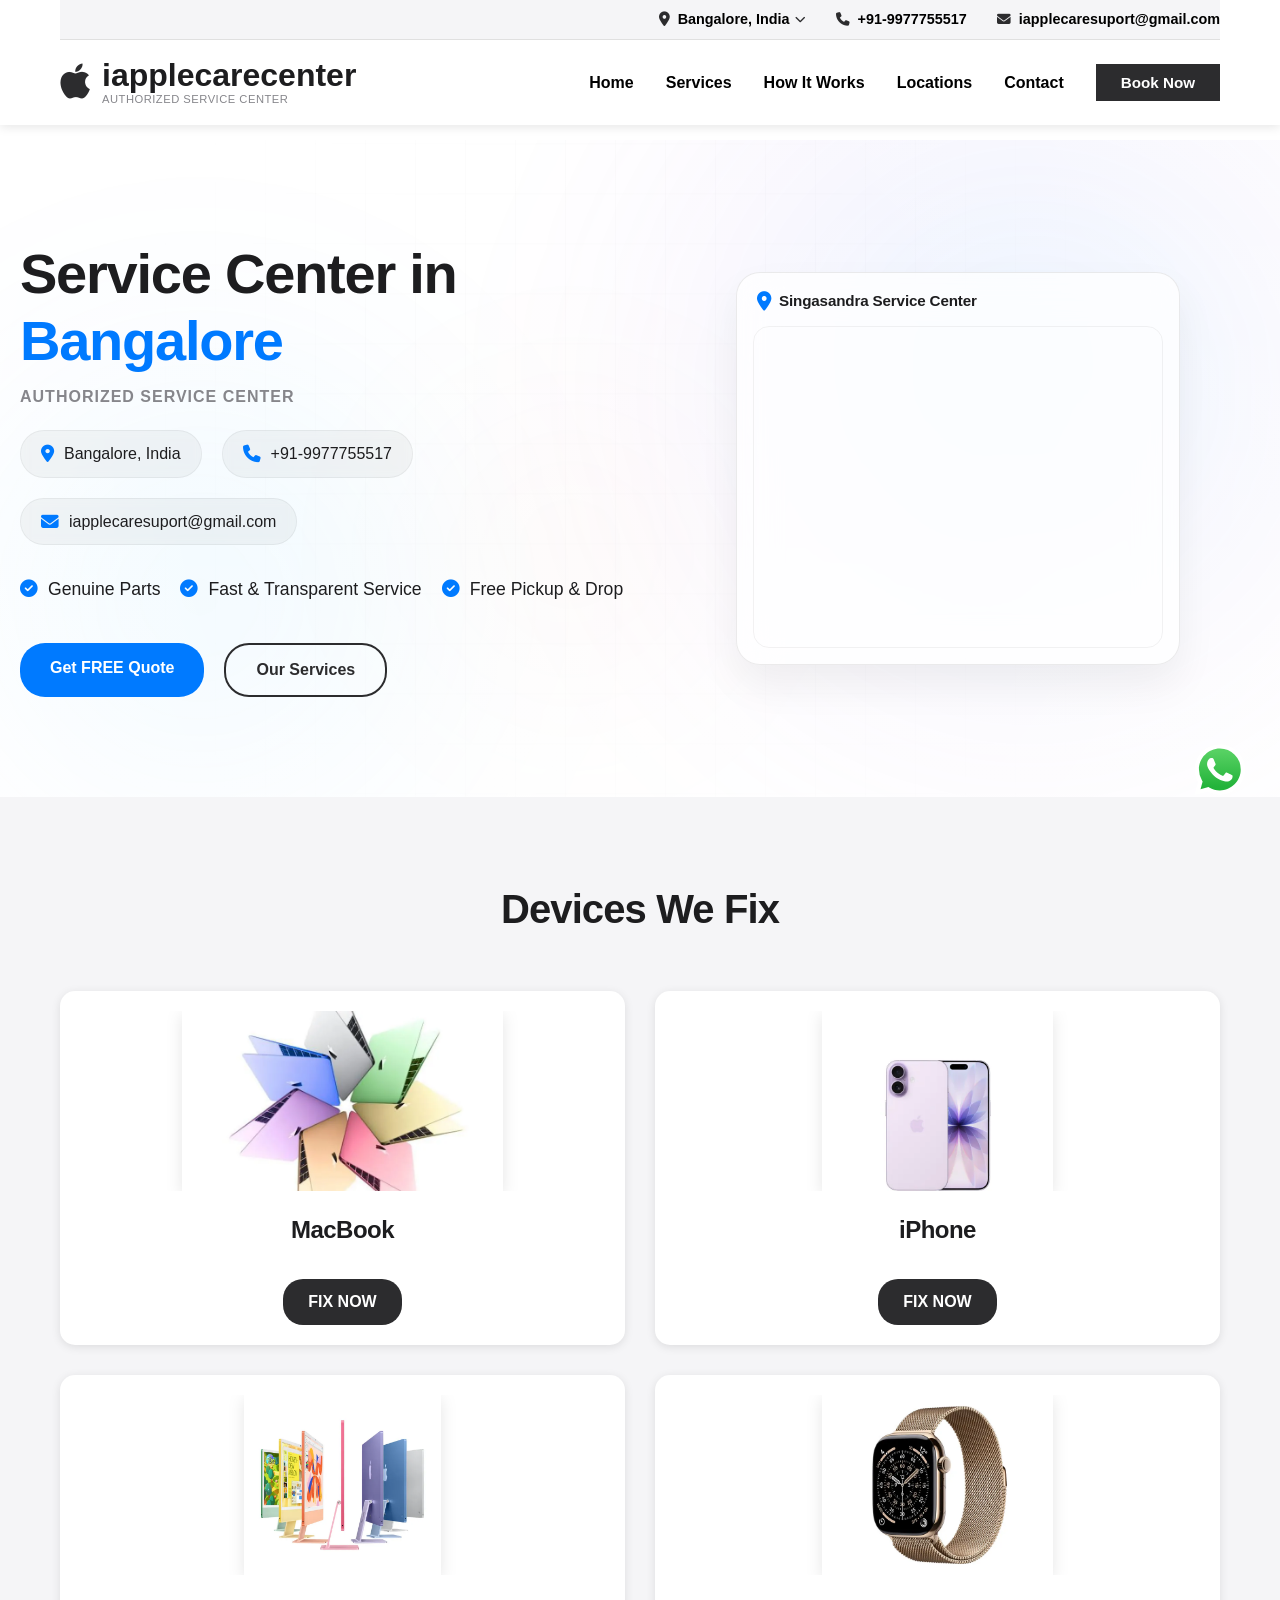
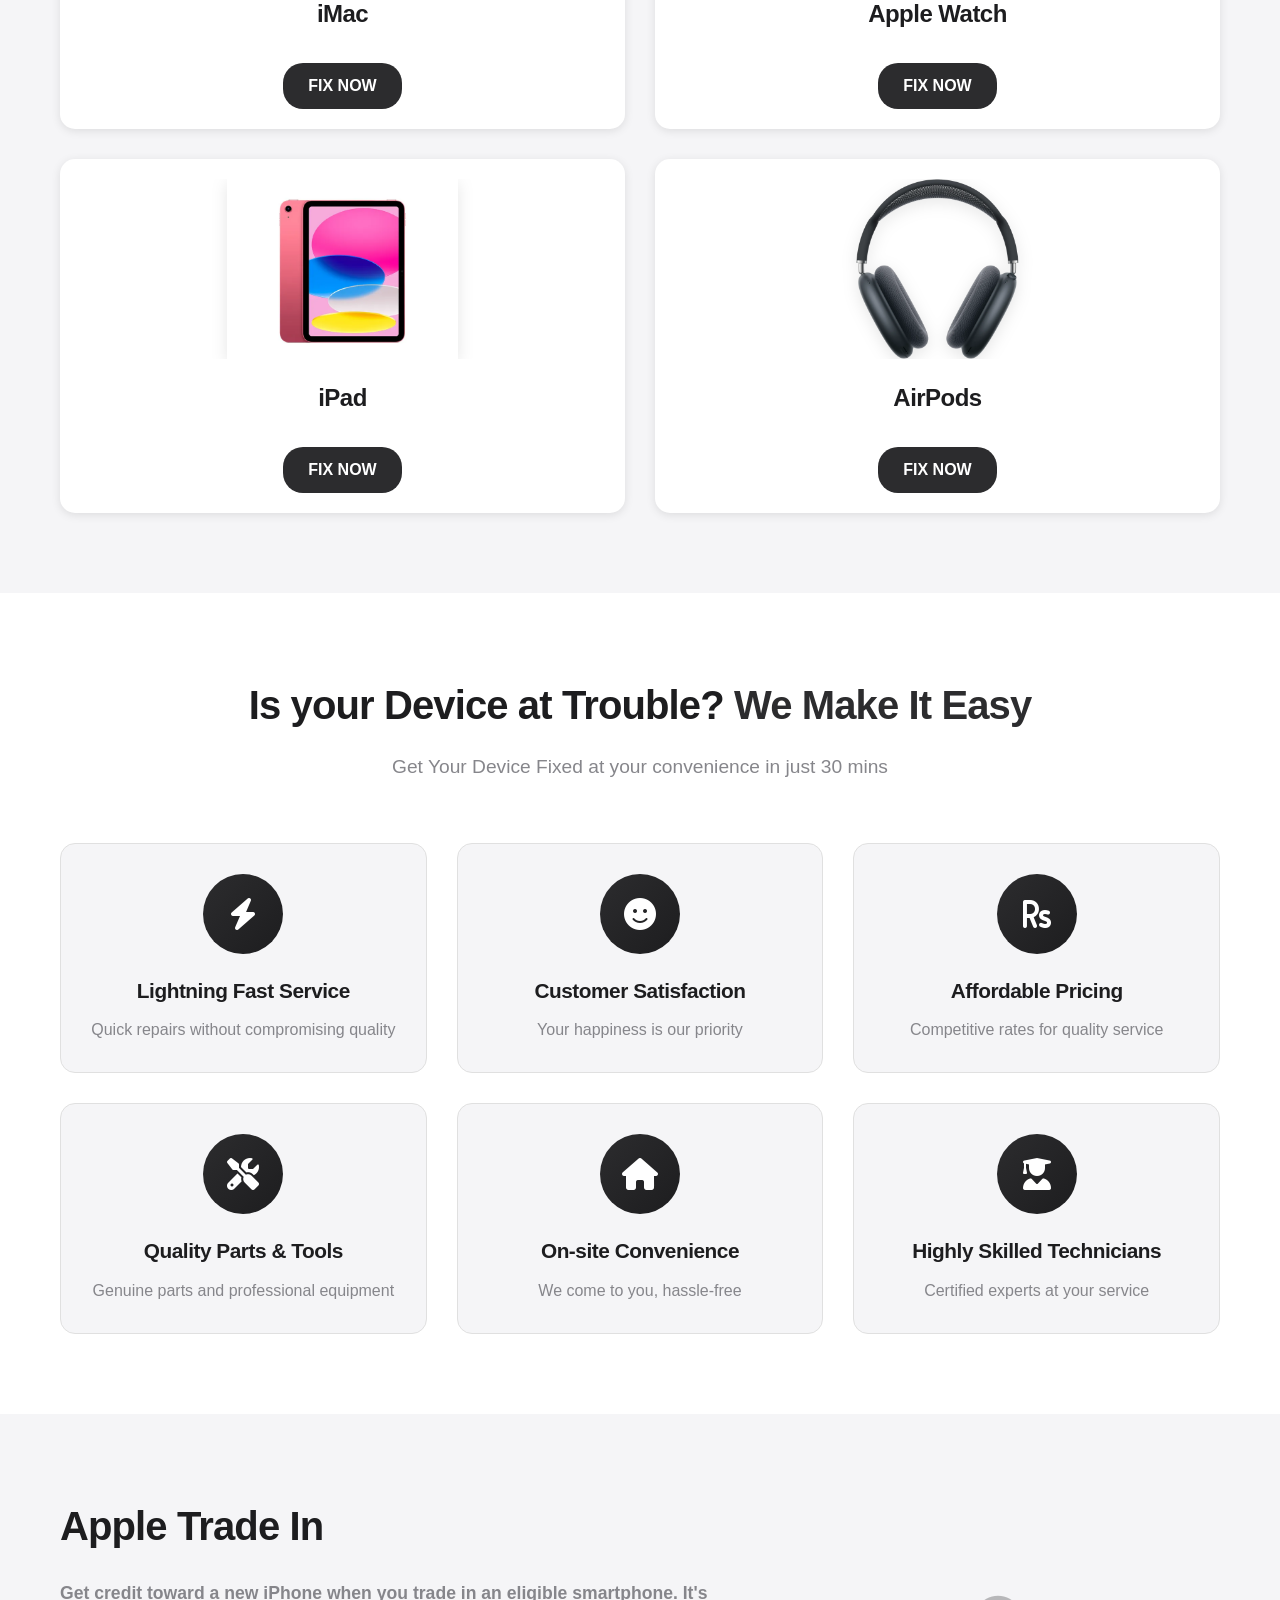
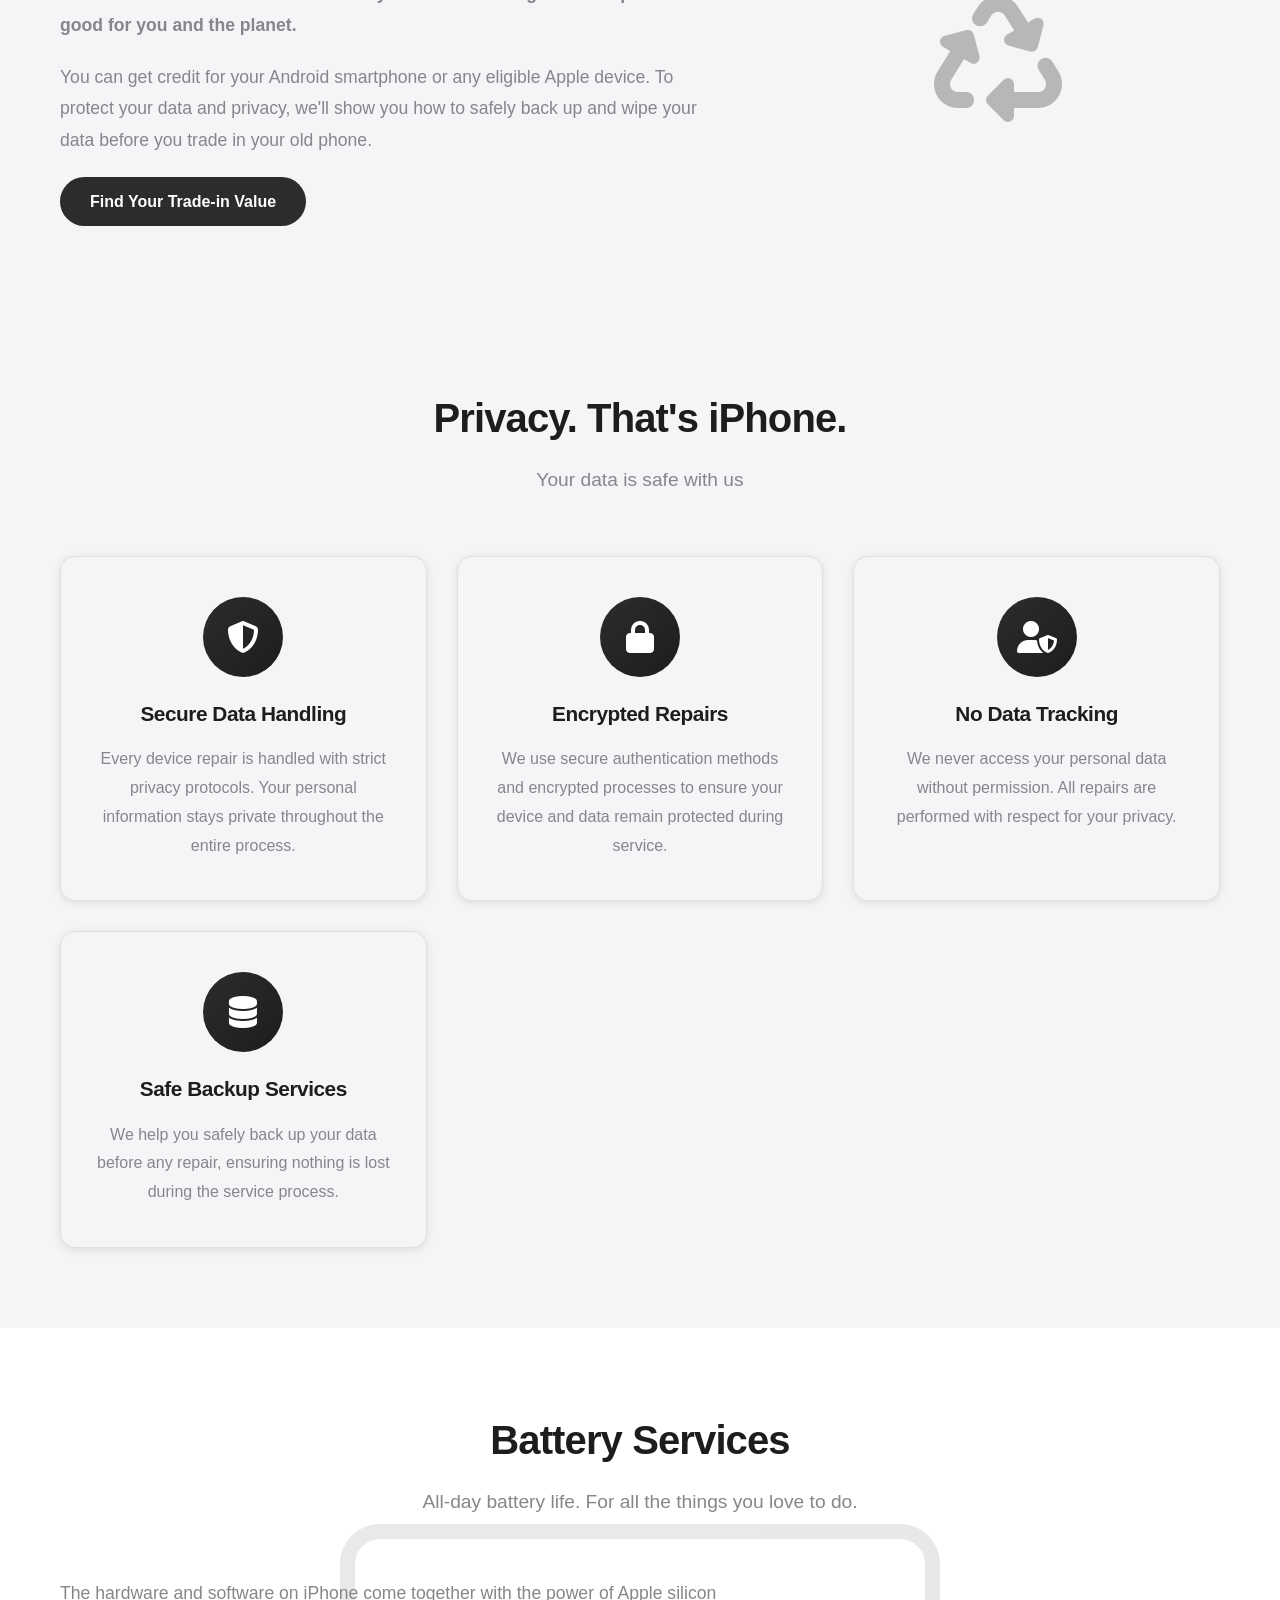
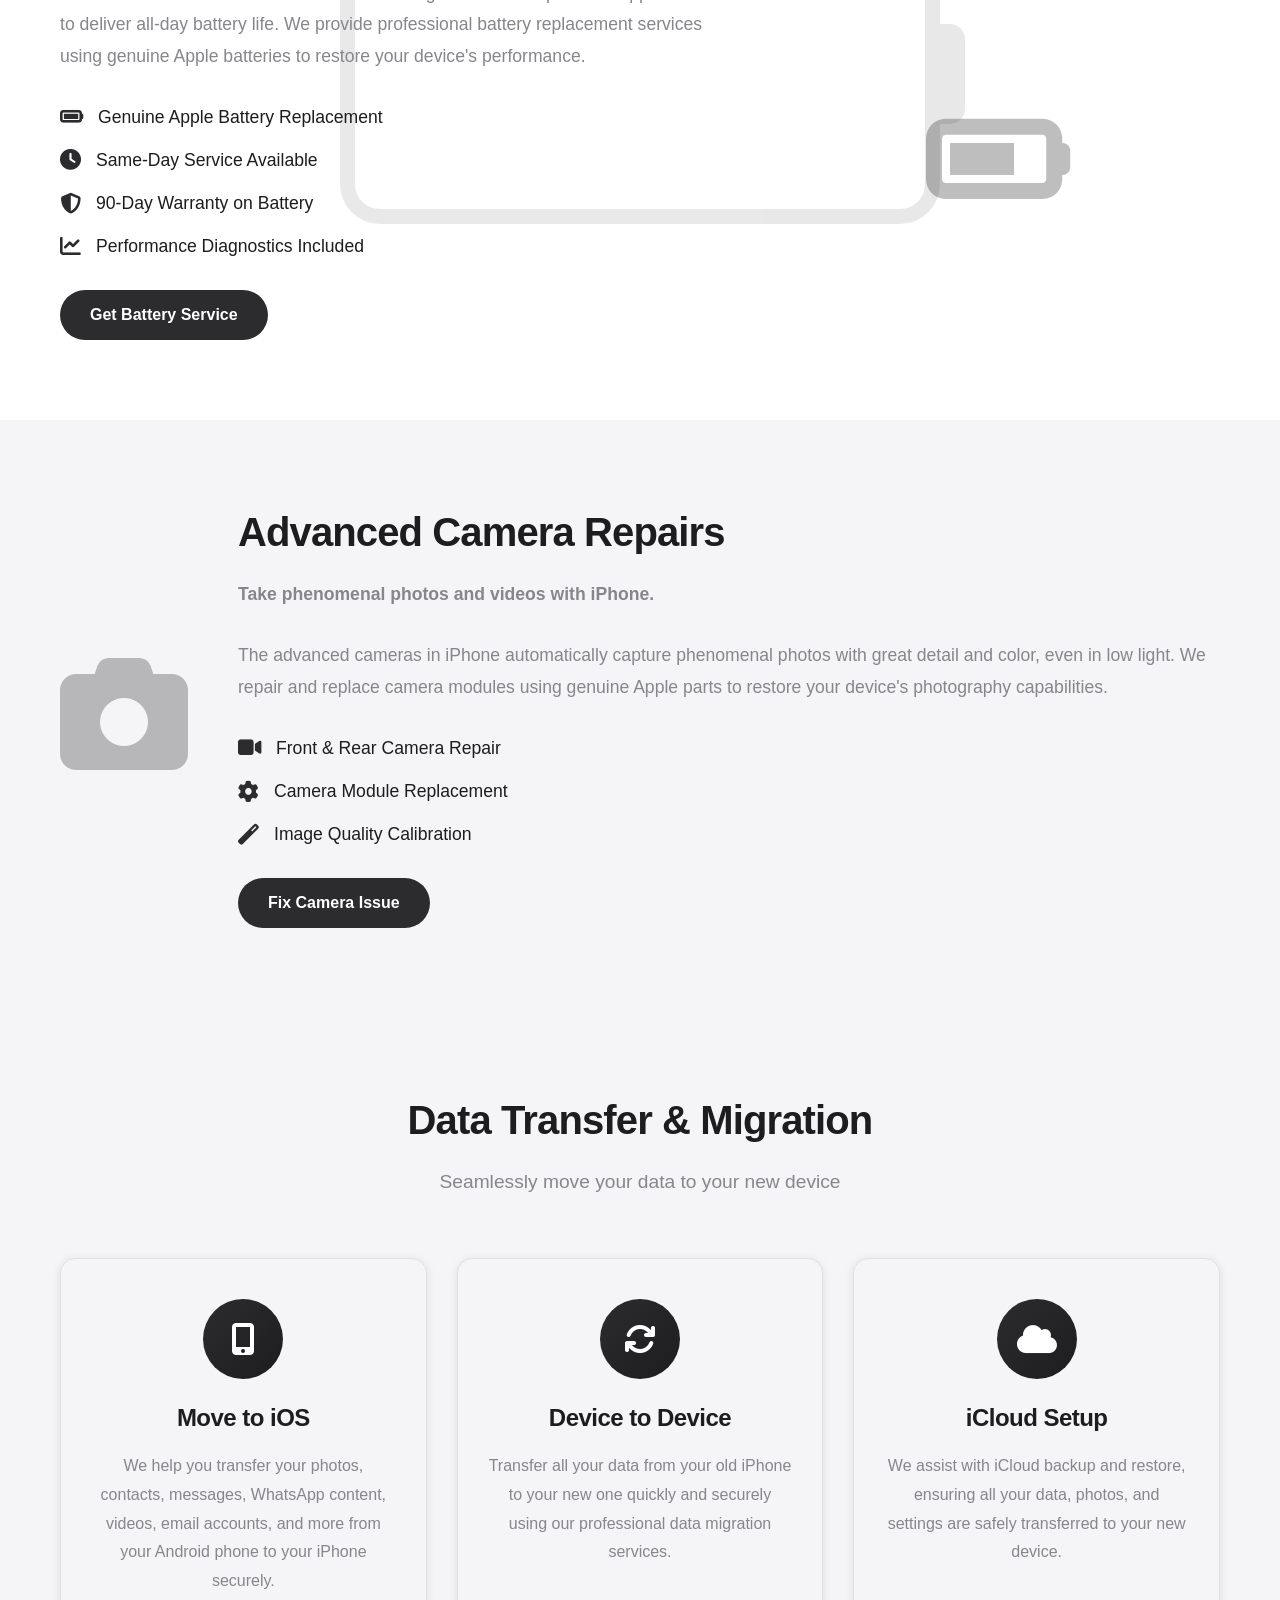
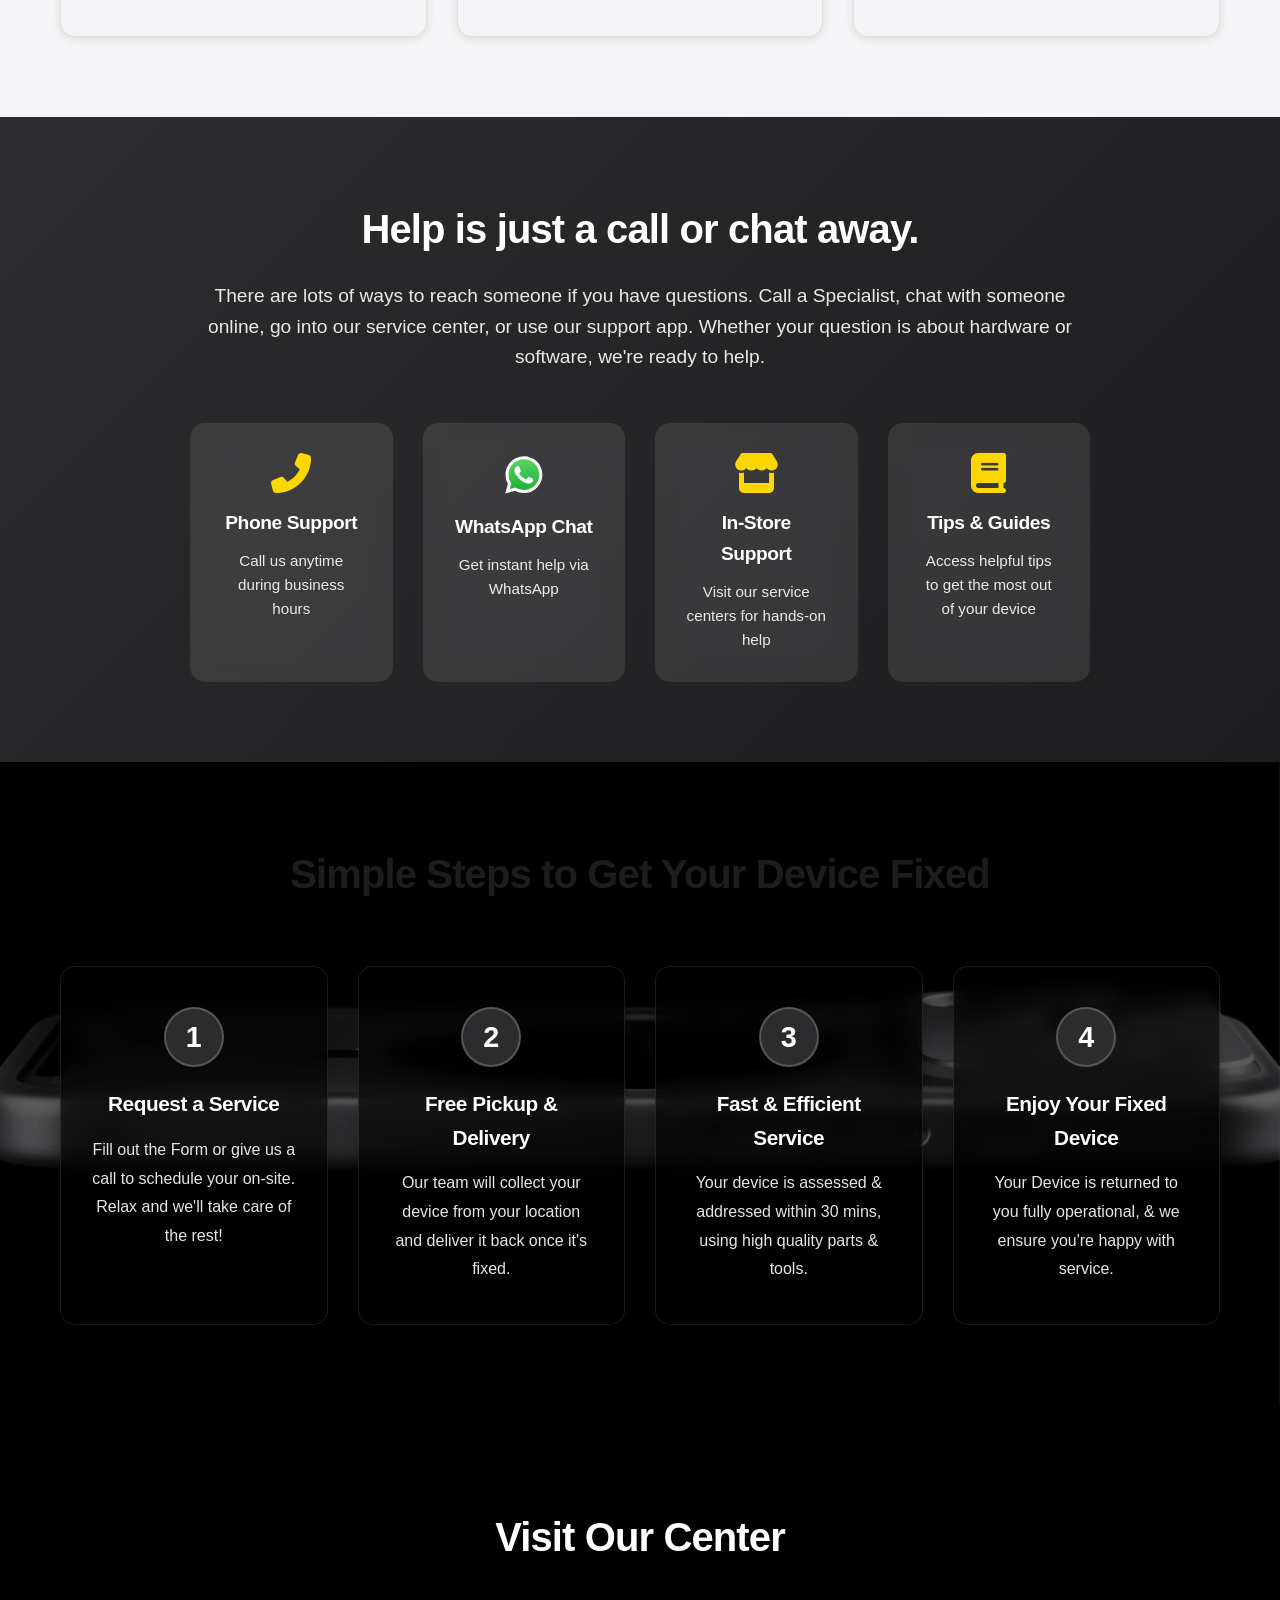
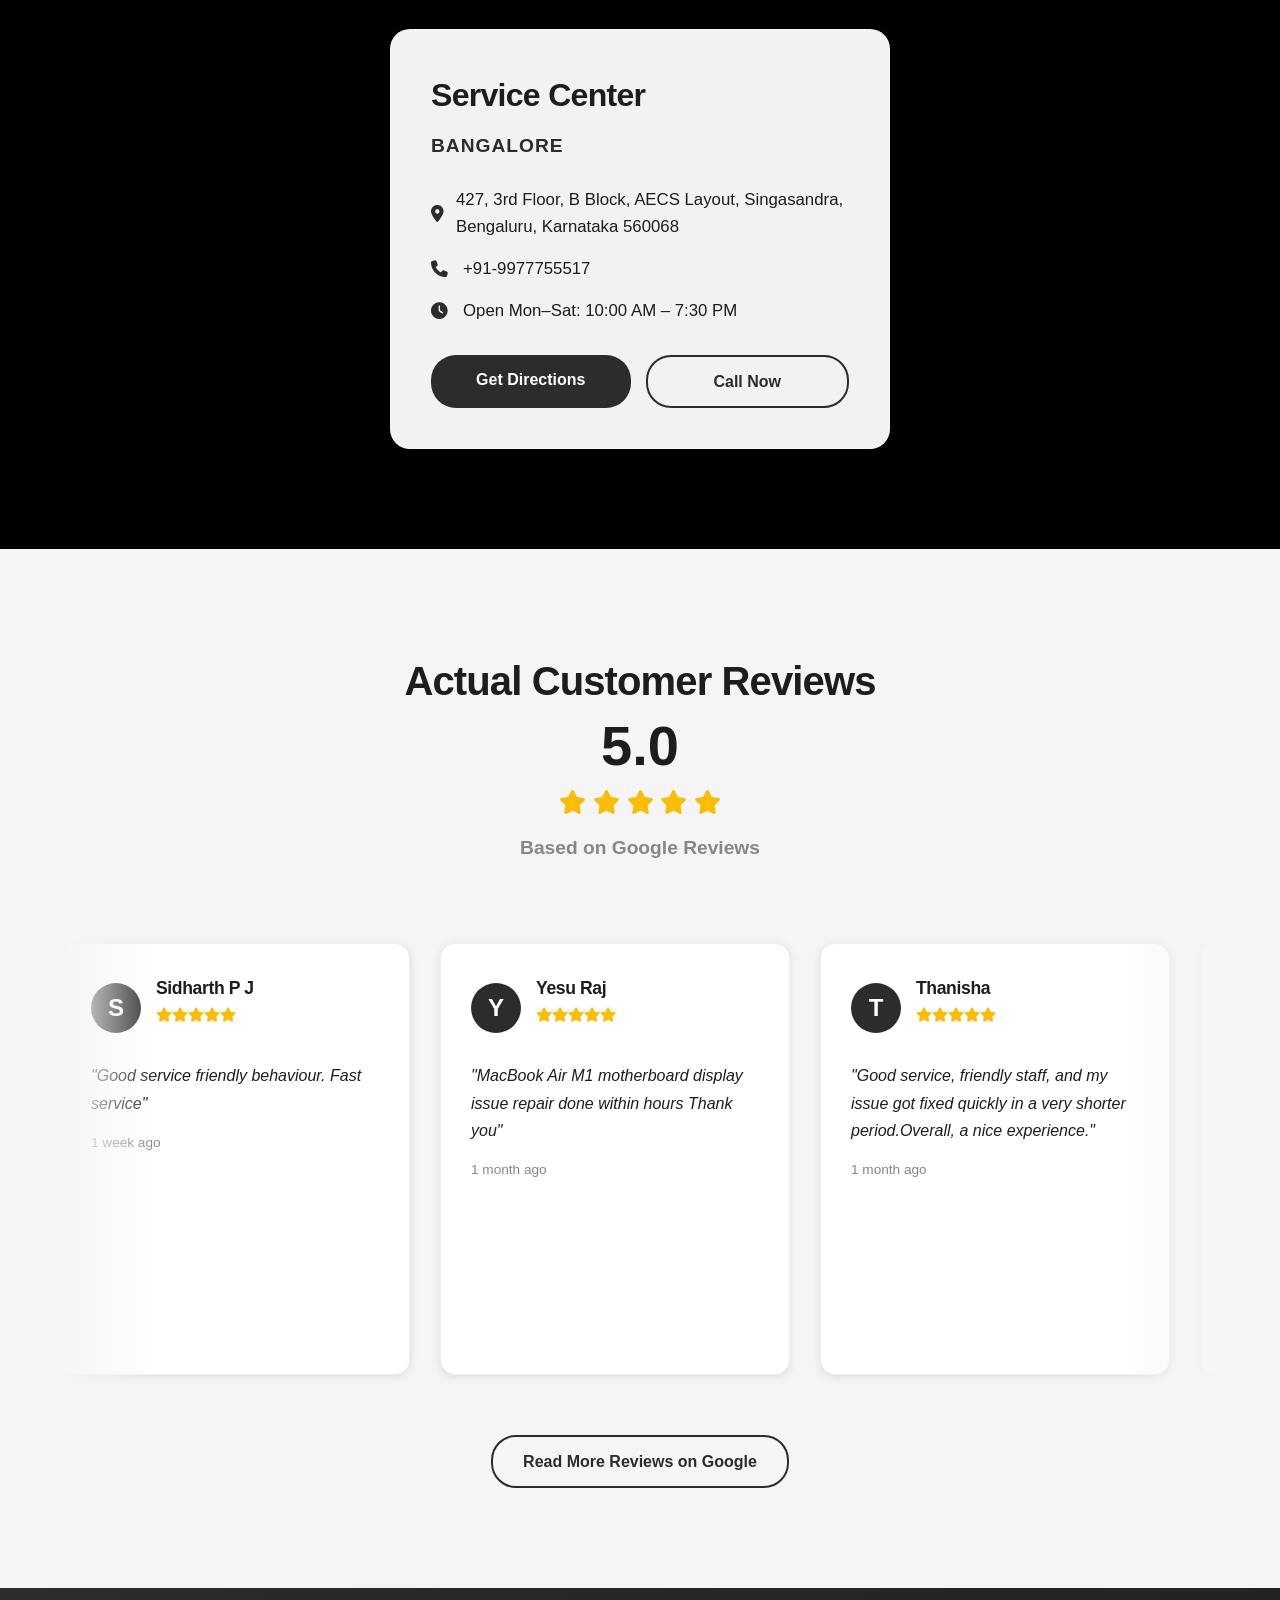
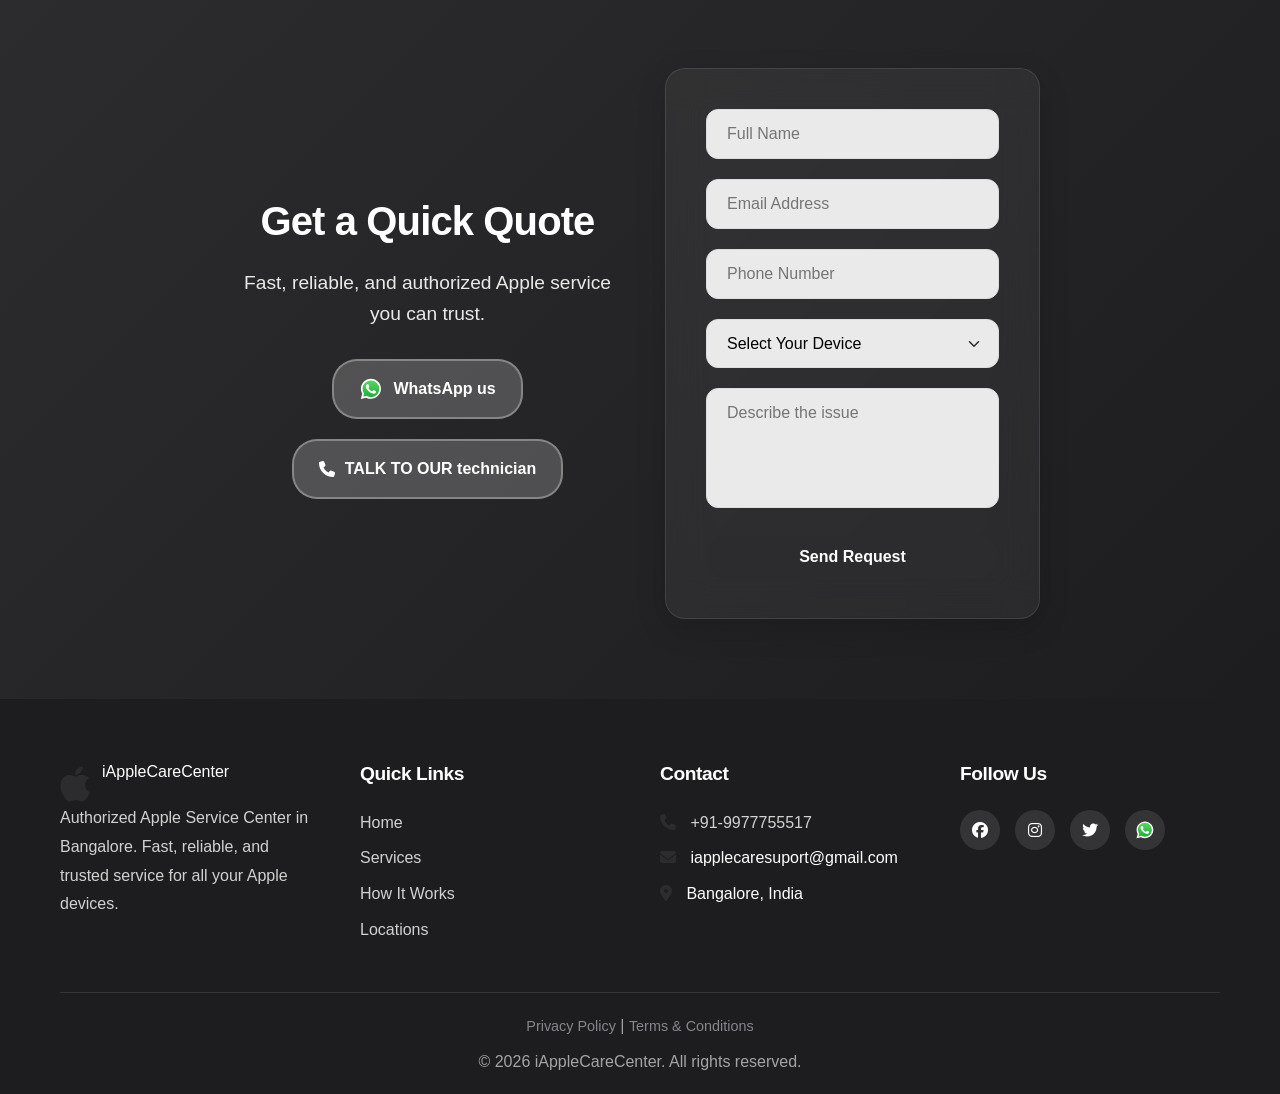
==== commit c6a53f21: "dropdown" ====
--- a/index.html
+++ b/index.html
@@ -45,7 +45,7 @@
     <link rel="preconnect" href="https://fonts.googleapis.com">
     <link rel="preconnect" href="https://fonts.gstatic.com" crossorigin>
 
-    <link rel="stylesheet" href="styles.min.css?v=d5543007">
+    <link rel="stylesheet" href="styles.min.css?v=a6e701da">
     
     <!-- Deferred loading fallback for non-JS browsers -->
     <noscript>
@@ -73,32 +73,37 @@
             <div class="nav-top-bar">
                 <div class="nav-contact-info">
                     <div class="contact-item location-dropdown-wrapper" id="locationDropdownWrapper">
-                        <i class="fas fa-map-marker-alt"></i>
+                        <i class="fas fa-map-marker-alt location-pin-icon"></i>
                         <span class="location-dropdown-trigger" id="locationDropdownTrigger">
-                            Bangalore, India <i class="fas fa-chevron-down location-chevron"></i>
+                            <span id="locationLabel">Bangalore, India</span>
+                            <i class="fas fa-chevron-down location-chevron"></i>
                         </span>
                         <div class="location-dropdown-menu" id="locationDropdownMenu" role="listbox" aria-label="Service Locations">
                             <div class="location-dropdown-header">
-                                <i class="fas fa-map-marker-alt"></i> Our Service Areas
+                                <i class="fas fa-location-dot"></i>
+                                <div class="location-header-text">
+                                    <span>Our Service Areas</span>
+                                    <small id="currentLocationBadge">Tap a location to select</small>
+                                </div>
                             </div>
                             <ul>
-                                <li><a href="#locations"><i class="fas fa-circle-dot"></i> Begur</a></li>
-                                <li><a href="#locations"><i class="fas fa-circle-dot"></i> Koramangala</a></li>
-                                <li><a href="#locations"><i class="fas fa-circle-dot"></i> HSR Layout</a></li>
-                                <li><a href="#locations"><i class="fas fa-circle-dot"></i> Sarjapur</a></li>
-                                <li><a href="#locations"><i class="fas fa-circle-dot"></i> Electronics City</a></li>
-                                <li><a href="#locations"><i class="fas fa-circle-dot"></i> Hosur</a></li>
-                                <li><a href="#locations"><i class="fas fa-circle-dot"></i> Krishnagiri</a></li>
-                                <li><a href="#locations"><i class="fas fa-circle-dot"></i> Bannerghatta Road</a></li>
-                                <li><a href="#locations"><i class="fas fa-circle-dot"></i> BTM Stage 1</a></li>
-                                <li><a href="#locations"><i class="fas fa-circle-dot"></i> BTM Stage 2</a></li>
-                                <li><a href="#locations"><i class="fas fa-circle-dot"></i> JP Nagar</a></li>
-                                <li><a href="#locations"><i class="fas fa-circle-dot"></i> Jayanagar</a></li>
-                                <li><a href="#locations"><i class="fas fa-circle-dot"></i> Banashankari</a></li>
-                                <li><a href="#locations"><i class="fas fa-circle-dot"></i> Whitefield</a></li>
-                                <li><a href="#locations"><i class="fas fa-circle-dot"></i> MG Road</a></li>
-                                <li><a href="#locations"><i class="fas fa-circle-dot"></i> Hebbal</a></li>
-                                <li><a href="#locations"><i class="fas fa-circle-dot"></i> Brigade Road</a></li>
+                                <li><a href="#locations" data-location="Begur"><i class="fas fa-circle-dot"></i> Begur</a></li>
+                                <li><a href="#locations" data-location="Koramangala"><i class="fas fa-circle-dot"></i> Koramangala</a></li>
+                                <li><a href="#locations" data-location="HSR Layout"><i class="fas fa-circle-dot"></i> HSR Layout</a></li>
+                                <li><a href="#locations" data-location="Sarjapur"><i class="fas fa-circle-dot"></i> Sarjapur</a></li>
+                                <li><a href="#locations" data-location="Electronics City"><i class="fas fa-circle-dot"></i> Electronics City</a></li>
+                                <li><a href="#locations" data-location="Hosur"><i class="fas fa-circle-dot"></i> Hosur</a></li>
+                                <li><a href="#locations" data-location="Krishnagiri"><i class="fas fa-circle-dot"></i> Krishnagiri</a></li>
+                                <li><a href="#locations" data-location="Bannerghatta Road"><i class="fas fa-circle-dot"></i> Bannerghatta Road</a></li>
+                                <li><a href="#locations" data-location="BTM Stage 1"><i class="fas fa-circle-dot"></i> BTM Stage 1</a></li>
+                                <li><a href="#locations" data-location="BTM Stage 2"><i class="fas fa-circle-dot"></i> BTM Stage 2</a></li>
+                                <li><a href="#locations" data-location="JP Nagar"><i class="fas fa-circle-dot"></i> JP Nagar</a></li>
+                                <li><a href="#locations" data-location="Jayanagar"><i class="fas fa-circle-dot"></i> Jayanagar</a></li>
+                                <li><a href="#locations" data-location="Banashankari"><i class="fas fa-circle-dot"></i> Banashankari</a></li>
+                                <li><a href="#locations" data-location="Whitefield"><i class="fas fa-circle-dot"></i> Whitefield</a></li>
+                                <li><a href="#locations" data-location="MG Road"><i class="fas fa-circle-dot"></i> MG Road</a></li>
+                                <li><a href="#locations" data-location="Hebbal"><i class="fas fa-circle-dot"></i> Hebbal</a></li>
+                                <li><a href="#locations" data-location="Brigade Road"><i class="fas fa-circle-dot"></i> Brigade Road</a></li>
                             </ul>
                         </div>
                     </div>
@@ -1366,7 +1371,7 @@
     }
     </script>
 
-    <script src="script.min.js?v=31a181d5" defer></script>
+    <script src="script.min.js?v=791d0711" defer></script>
 </body>
 
 </html>
--- a/styles.min.css
+++ b/styles.min.css
@@ -1 +1 @@
-*{margin:0;padding:0;box-sizing:border-box;}.seo-hidden-content{position:absolute;width:1px;height:1px;padding:0;margin:-1px;overflow:hidden;clip:rect(0,0,0,0);white-space:nowrap;border:0;}:root{--primary-color:#2c2c2e;--primary-dark:#1d1d1f;--primary-light:#48484a;--secondary-color:#1d1d1f;--accent-color:#ff6b35;--text-color:#1d1d1f;--text-light:#86868b;--bg-light:#f5f5f7;--white:#ffffff;--shadow:0 2px 10px rgba(0,0,0,0.1);--shadow-lg:0 10px 30px rgba(0,0,0,0.15);}html{scroll-behavior:smooth;}body{font-family:'Inter',-apple-system,BlinkMacSystemFont,'SF Pro Display','SF Pro Text','Helvetica Neue',Helvetica,Arial,sans-serif;line-height:1.6;color:var(--text-color);overflow-x:hidden;-webkit-font-smoothing:antialiased;-moz-osx-font-smoothing:grayscale;}body.loading{overflow:hidden;}.page-loader{position:fixed;top:0;left:0;width:100%;height:100%;background:linear-gradient(135deg,#2c2c2e 0%,#1d1d1f 100%);display:flex;justify-content:center;align-items:center;z-index:9999;transition:opacity 0.5s ease,visibility 0.5s ease;}.page-loader.hidden{opacity:0;visibility:hidden;}.loader-content{text-align:center;color:var(--white);}.loader-logo{font-size:4rem;margin-bottom:20px;animation:pulse 1.5s ease-in-out infinite;}.loader-text{font-size:1.5rem;font-weight:600;margin-bottom:30px;letter-spacing:2px;}.loader-spinner{width:50px;height:50px;border:4px solid rgba(255,255,255,0.3);border-top-color:var(--white);border-radius:50%;margin:0 auto;animation:spin 1s linear infinite;}@keyframes spin{to{transform:rotate(360deg);}}@keyframes pulse{0%,100%{transform:scale(1);opacity:1;}50%{transform:scale(1.1);opacity:0.8;}}h1,h2,h3,h4,h5,h6{font-weight:600;letter-spacing:-0.022em;}.reveal{opacity:0;transition:all 1s ease;transform:translateY(30px);}.reveal.active{opacity:1;transform:translate(0) scale(1);}.fade-bottom{transform:translateY(50px);}.fade-left{transform:translateX(-50px);}.fade-right{transform:translateX(50px);}.zoom-in{transform:scale(0.8);}.delay-100{transition-delay:0.1s;}.delay-200{transition-delay:0.2s;}.delay-300{transition-delay:0.3s;}.delay-400{transition-delay:0.4s;}.delay-500{transition-delay:0.5s;}.container{max-width:1200px;margin:0 auto;padding:0 20px;}.navbar{background:var(--white);box-shadow:var(--shadow);position:fixed;top:0;width:100%;z-index:1000;transition:all 0.3s ease;}.nav-top-bar{background:var(--bg-light);padding:8px 0;border-bottom:1px solid #e0e0e0;}.nav-contact-info{display:flex;justify-content:flex-end;gap:30px;flex-wrap:wrap;}.contact-item{display:flex;align-items:center;gap:8px;font-size:0.9rem;color:#000000;font-weight:600;}.contact-item i{color:var(--primary-color);font-size:0.85rem;}.location-dropdown-wrapper{position:relative;cursor:pointer;user-select:none;}.location-dropdown-trigger{display:flex;align-items:center;gap:6px;cursor:pointer;white-space:nowrap;}.location-chevron{font-size:0.7rem !important;color:var(--primary-color) !important;transition:transform 0.3s ease;}.location-dropdown-wrapper.open .location-chevron{transform:rotate(180deg);}.location-dropdown-menu{position:absolute;top:calc(100% + 14px);left:0;background:#fff;border:1px solid #e8e8e8;border-radius:14px;box-shadow:0 12px 40px rgba(0,0,0,0.14),0 2px 8px rgba(0,0,0,0.06);min-width:280px;z-index:2000;overflow:hidden;opacity:0;visibility:hidden;transform:translateY(-8px);transition:opacity 0.22s ease,transform 0.22s ease,visibility 0.22s ease;pointer-events:none;}.location-dropdown-wrapper.open .location-dropdown-menu{opacity:1;visibility:visible;transform:translateY(0);pointer-events:auto;}.location-dropdown-header{background:linear-gradient(135deg,var(--primary-color),var(--primary-dark));color:#fff;padding:12px 18px;font-size:0.82rem;font-weight:700;text-transform:uppercase;letter-spacing:0.8px;display:flex;align-items:center;gap:8px;}.location-dropdown-menu ul{list-style:none;padding:8px 0;margin:0;display:grid;grid-template-columns:1fr 1fr;max-height:280px;overflow-y:auto;}.location-dropdown-menu ul::-webkit-scrollbar{width:4px;}.location-dropdown-menu ul::-webkit-scrollbar-track{background:#f5f5f7;}.location-dropdown-menu ul::-webkit-scrollbar-thumb{background:var(--primary-color);border-radius:4px;}.location-dropdown-menu ul li a{display:flex;align-items:center;gap:7px;padding:8px 16px;font-size:0.85rem;color:#2c2c2e;font-weight:500;text-decoration:none;transition:background 0.18s ease,color 0.18s ease;border-radius:6px;margin:1px 6px;}.location-dropdown-menu ul li a:hover{background:#f5f5f7;color:var(--primary-color);}.location-dropdown-menu ul li a i{font-size:0.5rem;color:var(--primary-color);flex-shrink:0;}.contact-link,.footer-contact-link,.hero-contact-link,.location-contact-link{text-decoration:none;color:inherit;font-weight:inherit;transition:color 0.3s ease;}.contact-link:hover,.footer-contact-link:hover,.hero-contact-link:hover,.location-contact-link:hover{color:var(--primary-color);}.nav-wrapper{display:flex;justify-content:space-between;align-items:center;padding:1rem 0;}.logo{display:flex;align-items:flex-start;gap:12px;flex-direction:row;text-decoration:none;}.logo i{color:var(--primary-color);font-size:2.5rem;margin-top:5px;}.logo-content{display:flex;flex-direction:column;gap:0;}.logo-text{font-size:2rem;font-weight:700;color:var(--secondary-color);line-height:1.2;}.authorized-badge{font-size:0.7rem;font-weight:500;color:var(--text-light);text-transform:uppercase;letter-spacing:0.5px;margin-top:-3px;display:block;}.authorized-badge{font-size:0.7rem;font-weight:500;color:var(--text-light);text-transform:uppercase;letter-spacing:0.5px;margin-top:-3px;display:block;}.nav-menu{display:flex;list-style:none;gap:2rem;align-items:center;}.nav-menu a{text-decoration:none;color:#000000;font-weight:700;transition:color 0.3s ease;}.nav-menu a:hover{color:var(--primary-color);}.nav-menu .btn-primary{color:var(--white);}.nav-menu .btn-primary:hover{color:var(--white);}.hamburger{display:none;flex-direction:column;cursor:pointer;gap:5px;}.hamburger span{width:25px;height:3px;background:var(--secondary-color);transition:all 0.3s ease;}.btn{display:inline-block;padding:12px 30px;border-radius:25px;text-decoration:none;font-weight:600;transition:all 0.3s ease;border:none;cursor:pointer;font-size:1rem;}.btn-primary{background:var(--primary-color);color:var(--white);}.btn-primary:hover{background:#1d1d1f;transform:translateY(-2px);box-shadow:var(--shadow-lg);}.btn-book{font-weight:600;padding:10px 25px;font-size:0.95rem;}.btn-secondary{background:transparent;color:var(--primary-color);border:2px solid var(--primary-color);}.btn-secondary:hover{background:var(--primary-color);color:var(--white);border-color:var(--primary-dark);}.btn-outline{background:transparent;color:var(--primary-color);border:2px solid var(--primary-color);}.btn-outline:hover{background:var(--primary-color);color:var(--white);border-color:var(--primary-dark);}.btn-block{width:100%;text-align:center;}.btn-device{background:var(--primary-color);color:var(--white);padding:10px 25px;border-radius:20px;text-decoration:none;font-weight:600;transition:all 0.3s ease;display:inline-block;margin-top:15px;}.btn-device:hover{background:#1d1d1f;transform:translateY(-2px);}.hero{margin-top:140px;background:var(--white);color:var(--text-color);padding:100px 0;position:relative;overflow:hidden;min-height:600px;display:flex;align-items:center;}.hero-background{position:absolute;top:0;left:0;width:100%;height:100%;z-index:0;overflow:hidden;background:#ffffff;}.hero-background::before{content:'';position:absolute;width:90vw;height:90vw;max-width:900px;max-height:900px;background:radial-gradient(circle,rgba(0,122,255,0.12) 0%,rgba(138,43,226,0.04) 50%,transparent 100%);top:-200px;right:-200px;border-radius:50%;filter:blur(80px);pointer-events:none;z-index:0;animation:drift-slow 30s ease-in-out infinite alternate;}.hero-background::after{content:'';position:absolute;width:70vw;height:70vw;max-width:700px;max-height:700px;background:radial-gradient(circle,rgba(0,170,255,0.1) 0%,rgba(0,122,255,0.01) 60%,transparent 100%);bottom:-150px;left:-150px;border-radius:50%;filter:blur(80px);pointer-events:none;z-index:0;animation:drift-medium 25s ease-in-out infinite alternate-reverse;}.hero-glow-center{position:absolute;width:50vw;height:50vw;max-width:500px;max-height:500px;background:radial-gradient(circle,rgba(255,107,53,0.04) 0%,transparent 70%);top:25%;left:25%;border-radius:50%;filter:blur(60px);pointer-events:none;z-index:0;animation:pulse-slow 15s ease-in-out infinite alternate;}.hero-grid-overlay{position:absolute;top:0;left:0;width:100%;height:100%;z-index:1;background-image:linear-gradient(rgba(0,0,0,0.02) 1px,transparent 1px),linear-gradient(90deg,rgba(0,0,0,0.02) 1px,transparent 1px);background-size:50px 50px;background-position:center;mask-image:radial-gradient(circle at center,rgba(0,0,0,1) 40%,rgba(0,0,0,0.1) 80%);-webkit-mask-image:radial-gradient(circle at center,rgba(0,0,0,1) 40%,rgba(0,0,0,0.1) 80%);opacity:0.8;pointer-events:none;}.hero-overlay{position:absolute;top:0;left:0;width:100%;height:100%;background:radial-gradient(circle at center,transparent 40%,rgba(255,255,255,0.3) 100%),linear-gradient(to bottom,rgba(255,255,255,0.1),rgba(255,255,255,0.5));z-index:2;pointer-events:none;}@keyframes drift-slow{0%{transform:translate(0,0) scale(1);}100%{transform:translate(-100px,50px) scale(1.1);}}@keyframes drift-medium{0%{transform:translate(0,0) scale(1);}100%{transform:translate(80px,-60px) scale(1.05);}}@keyframes pulse-slow{0%{opacity:0.4;transform:scale(0.9);}100%{opacity:0.8;transform:scale(1.15);}}.hero::before{display:none;}.hero-grid{display:grid;grid-template-columns:1.2fr 0.8fr;gap:50px;align-items:center;position:relative;z-index:2;width:100%;}.hero-content{position:relative;z-index:2;text-align:left;max-width:100%;margin:0;}.hero-content h1{font-size:3.5rem;margin-bottom:10px;line-height:1.2;color:var(--text-color);}.hero-subtitle{font-size:1rem;font-weight:600;color:var(--text-light);margin-bottom:20px;text-transform:uppercase;letter-spacing:1px;}.hero-contact-info{display:flex;justify-content:flex-start;gap:20px;margin-bottom:30px;flex-wrap:wrap;}.hero-contact-item{display:flex;align-items:center;gap:10px;color:var(--text-color);font-size:1rem;background:rgba(0,0,0,0.04);border:1px solid rgba(0,0,0,0.05);backdrop-filter:blur(5px);padding:10px 20px;border-radius:25px;transition:all 0.3s ease;}.hero-contact-item:hover{background:rgba(0,0,0,0.08);transform:translateY(-2px);}.hero-contact-item i{color:#007aff;font-size:1.1rem;}.highlight{color:var(--primary-color);}.hero .highlight{color:#007aff;}.hero-features{display:flex;justify-content:flex-start;gap:20px;margin:30px 0;flex-wrap:wrap;}.feature-item{display:flex;align-items:center;gap:10px;font-size:1.1rem;color:var(--text-color);}.feature-item i{color:#007aff;}.hero-buttons{display:flex;gap:20px;justify-content:flex-start;margin-top:40px;flex-wrap:wrap;}.hero .btn-primary{background:#007aff;border:none;color:var(--white);}.hero .btn-primary:hover{background:#005bb5;}.hero .btn-secondary{color:var(--primary-color);border-color:var(--primary-color);}.hero .btn-secondary:hover{background:var(--primary-color);color:var(--white);}.hero-map-wrapper{display:flex;justify-content:center;align-items:center;width:100%;}.hero-map-card{background:rgba(255,255,255,0.75);backdrop-filter:blur(20px);-webkit-backdrop-filter:blur(20px);border:1px solid rgba(0,0,0,0.08);border-radius:24px;padding:16px;width:100%;max-width:460px;box-shadow:0 20px 40px rgba(0,0,0,0.06);transition:all 0.3s ease;}.hero-map-card:hover{transform:translateY(-5px);box-shadow:0 25px 50px rgba(0,0,0,0.12);border-color:rgba(0,122,255,0.25);}.hero-map-header{display:flex;align-items:center;gap:8px;margin-bottom:12px;padding-left:4px;}.hero-map-header i{color:#007aff;font-size:1.2rem;}.hero-map-header span{font-weight:600;color:var(--text-color);font-size:0.95rem;letter-spacing:-0.01em;}.hero-map-container{border-radius:16px;overflow:hidden;border:1px solid rgba(0,0,0,0.05);}.hero-map-container iframe{display:block;width:100%;height:320px;}@media (max-width:1024px){.hero-grid{grid-template-columns:1.1fr 0.9fr;gap:30px;}.hero-content h1{font-size:2.8rem;}}@media (max-width:768px){.hero-grid{grid-template-columns:1fr;gap:40px;text-align:center;}.hero-content{text-align:center;margin:0 auto;}.hero-contact-info,.hero-features,.hero-buttons{justify-content:center;}.hero-map-container iframe{height:260px;}}.slider-dots{display:flex;justify-content:center;gap:10px;margin-top:30px;}.dot{width:12px;height:12px;border-radius:50%;background:rgba(0,0,0,0.2);cursor:pointer;transition:all 0.3s ease;}.dot.active{background:var(--primary-color);width:30px;border-radius:6px;}.devices{padding:80px 0;background:var(--bg-light);}.devices h2{text-align:center;font-size:2.5rem;margin-bottom:50px;color:var(--secondary-color);}.devices-grid{display:grid;grid-template-columns:repeat(2,1fr);gap:30px;}.device-card{background:var(--white);padding:20px;border-radius:15px;text-align:center;box-shadow:var(--shadow);transition:all 0.3s ease;overflow:hidden;}.device-card:hover{transform:translateY(-10px);box-shadow:var(--shadow-lg);}.device-card:hover .device-image img{transform:scale(1.1);}.device-images{position:relative;width:100%;height:180px;margin-bottom:20px;overflow:hidden;}.device-image{position:absolute;top:0;left:0;width:100%;height:100%;overflow:hidden;border-radius:10px;display:flex;align-items:center;justify-content:center;background:var(--white);opacity:0;transition:opacity 0.6s ease;}.device-image.active{opacity:1;}.device-image img{width:100%;height:100%;object-fit:contain;transition:transform 0.5s ease;filter:drop-shadow(0 4px 8px rgba(0,0,0,0.1));position:relative;z-index:2;animation:fadeInImage 0.8s ease forwards;}@keyframes fadeInImage{from{opacity:0;transform:scale(0.9);}to{opacity:1;transform:scale(1);}}.device-card i{font-size:3rem;color:var(--primary-color);margin-bottom:20px;}.device-card h3{font-size:1.5rem;margin-bottom:15px;color:var(--secondary-color);}.why-choose-us{padding:80px 0;background:var(--white);position:relative;overflow:hidden;}.why-choose-us .container{position:relative;z-index:2;}.section-video-background{display:none;}.section-header{text-align:center;margin-bottom:60px;}.section-header h2{font-size:2.5rem;margin-bottom:15px;color:var(--secondary-color);}.section-header p{font-size:1.2rem;color:var(--text-light);}.features-grid{display:grid;grid-template-columns:repeat(auto-fit,minmax(300px,1fr));gap:30px;}.feature-card{text-align:center;padding:30px;border-radius:15px;transition:all 0.3s ease;background:var(--bg-light);border:1px solid #e0e0e0;}.feature-card:hover{transform:translateY(-5px);box-shadow:var(--shadow-lg);background:var(--bg-light);}.feature-icon{width:80px;height:80px;margin:0 auto 20px;background:linear-gradient(135deg,var(--primary-color),var(--primary-dark));border-radius:50%;display:flex;align-items:center;justify-content:center;}.feature-icon i{font-size:2rem;color:var(--white);}.feature-card h3{font-size:1.3rem;margin-bottom:10px;color:var(--secondary-color);}.feature-card p{color:var(--text-light);}.how-it-works{padding:80px 0;background:var(--bg-light);position:relative;overflow:hidden;}.how-it-works .container{position:relative;z-index:2;}.section-image-background{position:absolute;top:0;left:0;width:100%;height:100%;z-index:0;}.section-image-background::before{content:'';position:absolute;top:0;left:0;width:100%;height:100%;background:rgba(0,0,0,0.6);z-index:1;}.section-image-background img{width:100%;height:100%;object-fit:cover;}.steps-grid{display:grid;grid-template-columns:repeat(auto-fit,minmax(250px,1fr));gap:30px;}.step-card{background:rgba(0,0,0,0.6);backdrop-filter:blur(10px);padding:40px 30px;border-radius:15px;text-align:center;box-shadow:var(--shadow);position:relative;transition:all 0.3s ease;border:1px solid rgba(255,255,255,0.1);}.step-card:hover{transform:translateY(-5px);box-shadow:var(--shadow-lg);background:rgba(0,0,0,0.8);}.step-number{width:60px;height:60px;background:var(--primary-color);color:var(--white);border-radius:50%;display:flex;align-items:center;justify-content:center;font-size:1.8rem;font-weight:700;margin:0 auto 20px;border:2px solid rgba(255,255,255,0.2);}.step-card h3{font-size:1.3rem;margin-bottom:15px;color:var(--white);text-shadow:0 1px 2px rgba(0,0,0,0.5);}.step-card p{color:rgba(255,255,255,0.9);line-height:1.8;text-shadow:0 1px 2px rgba(0,0,0,0.5);}.testimonials{padding:80px 0;background:var(--white);}.testimonials-grid{display:grid;grid-template-columns:repeat(auto-fit,minmax(280px,1fr));gap:30px;}.testimonial-card{background:var(--bg-light);padding:30px;border-radius:15px;box-shadow:var(--shadow);transition:all 0.3s ease;}.testimonial-card:hover{transform:translateY(-5px);box-shadow:var(--shadow-lg);}.stars{color:#ffd700;margin-bottom:15px;font-size:1.2rem;}.testimonial-card p{color:var(--text-color);font-style:italic;margin-bottom:20px;line-height:1.8;}.testimonial-author{border-top:1px solid #ddd;padding-top:15px;}.testimonial-author strong{color:var(--secondary-color);}.faq{padding:80px 0;background:var(--bg-light);}.faq-container{max-width:800px;margin:0 auto;}.faq-item{background:var(--white);margin-bottom:15px;border-radius:10px;overflow:hidden;box-shadow:var(--shadow);}.faq-question{padding:20px;display:flex;justify-content:space-between;align-items:center;cursor:pointer;transition:all 0.3s ease;}.faq-question:hover{background:var(--bg-light);}.faq-question h3{font-size:1.1rem;color:var(--secondary-color);margin:0;}.faq-question i{color:var(--primary-color);transition:transform 0.3s ease;}.faq-item.active .faq-question i{transform:rotate(180deg);}.faq-answer{max-height:0;overflow:hidden;transition:max-height 0.3s ease;}.faq-item.active .faq-answer{max-height:500px;}.faq-answer p{padding:0 20px 20px;color:var(--text-light);line-height:1.8;}.stats{padding:80px 0;background:linear-gradient(135deg,var(--primary-color),var(--primary-dark));color:var(--white);text-align:center;}.stats h2{font-size:2.5rem;margin-bottom:50px;}.stats-grid{display:grid;grid-template-columns:repeat(auto-fit,minmax(250px,1fr));gap:40px;}.stat-item{padding:30px;}.stat-icon{font-size:3rem;margin-bottom:20px;color:#ffd700;}.stat-item h3{font-size:1.2rem;margin-bottom:15px;opacity:0.9;}.stat-number{font-size:3rem;font-weight:700;color:var(--white);}.locations{padding:100px 0;position:relative;overflow:hidden;background:#000;}.map-background{position:absolute;top:0;left:0;width:100%;height:100%;z-index:1;}.map-background iframe{opacity:1;}.map-overlay{position:absolute;top:0;left:0;width:100%;height:100%;background:linear-gradient(to right,rgba(0,0,0,0.4),rgba(0,0,0,0.1),rgba(0,0,0,0.4));z-index:2;}.locations .container{position:relative;z-index:3;}.locations-grid{display:flex;justify-content:center;align-items:center;}.floating-card{background:rgba(255,255,255,0.95);backdrop-filter:blur(10px);padding:40px;border-radius:20px;box-shadow:0 20px 40px rgba(0,0,0,0.3);max-width:500px;width:100%;border:1px solid rgba(255,255,255,0.3);}.location-card h3{font-size:2rem;margin-bottom:10px;color:var(--secondary-color);}.location-area{color:var(--primary-color);font-weight:700;margin-bottom:25px;font-size:1.2rem;text-transform:uppercase;letter-spacing:1px;}.location-details p{margin-bottom:15px;color:var(--text-color);display:flex;align-items:center;gap:12px;font-size:1.05rem;}.location-details i{color:var(--primary-color);width:20px;}.location-actions{display:flex;gap:15px;margin-top:30px;}.location-actions .btn{flex:1;text-align:center;padding:12px;}.google-reviews{padding:100px 0;background:var(--bg-light);}.google-rating-summary{text-align:center;margin-top:-10px;margin-bottom:40px;}.google-rating-summary .score{font-size:3.5rem;font-weight:800;color:var(--secondary-color);display:block;line-height:1;}.google-rating-summary .stars{margin:10px 0;font-size:1.5rem;color:#fbbc04;}.google-rating-summary p{color:var(--text-light);font-weight:600;}.reviews-scroller-container{width:100%;overflow:hidden;padding:20px 0;position:relative;}.reviews-scroller-container::before,.reviews-scroller-container::after{content:"";height:100%;position:absolute;width:100px;z-index:2;pointer-events:none;}.reviews-scroller-container::before{left:0;top:0;background:linear-gradient(to right,var(--bg-light),transparent);}.reviews-scroller-container::after{right:0;top:0;background:linear-gradient(to left,var(--bg-light),transparent);}.reviews-track{display:flex;gap:30px;width:max-content;animation:scroll-left 40s linear infinite;}.reviews-track:hover{animation-play-state:paused;}@keyframes scroll-left{0%{transform:translateX(0);}100%{transform:translateX(calc(-380px * 9));}}.review-card{background:var(--white);padding:30px;border-radius:15px;box-shadow:var(--shadow);transition:all 0.3s ease;border:1px solid #eee;width:350px;flex-shrink:0;}.review-card:hover{transform:translateY(-5px);box-shadow:var(--shadow-lg);border-color:var(--primary-color);}.review-header{display:flex;align-items:center;gap:15px;margin-bottom:20px;}.review-avatar{width:50px;height:50px;background:var(--primary-color);color:var(--white);border-radius:50%;display:flex;align-items:center;justify-content:center;font-size:1.5rem;font-weight:700;}.review-info h4{font-size:1.1rem;color:var(--secondary-color);margin-bottom:2px;}.review-info .stars{font-size:0.9rem;color:#fbbc04;}.review-card p{color:var(--text-color);line-height:1.7;font-style:italic;margin-bottom:15px;}.review-date{font-size:0.85rem;color:var(--text-light);display:block;}.mt-40{margin-top:40px;}.text-center{text-align:center;}.text-white{color:#fff !important;}.quote-section{padding:80px 0;background:linear-gradient(135deg,#2c2c2e 0%,#1d1d1f 100%);color:var(--white);}.quote-wrapper{display:flex;flex-direction:column;align-items:center;text-align:center;max-width:800px;margin:0 auto;}.quote-content h2{font-size:2.5rem;margin-bottom:15px;}.quote-content p{font-size:1.2rem;margin-bottom:30px;opacity:0.9;}.contact-options{display:flex;gap:20px;flex-wrap:wrap;justify-content:center;}.contact-btn{display:flex;align-items:center;gap:10px;padding:15px 25px;background:rgba(255,255,255,0.2);border:2px solid rgba(255,255,255,0.3);border-radius:25px;color:var(--white);text-decoration:none;transition:all 0.3s ease;font-weight:600;}.contact-btn:hover{background:rgba(255,255,255,0.3);transform:translateY(-2px);}.contact-btn.whatsapp:hover{background:#25D366;border-color:#25D366;}.footer{background:var(--secondary-color);color:var(--white);padding:60px 0 20px;}.footer-content{display:grid;grid-template-columns:repeat(auto-fit,minmax(250px,1fr));gap:40px;margin-bottom:40px;}.footer-section h4{margin-bottom:20px;font-size:1.2rem;}.footer-section ul{list-style:none;}.footer-section ul li{margin-bottom:10px;}.footer-section ul li a{color:rgba(255,255,255,0.8);text-decoration:none;transition:color 0.3s ease;}.footer-section ul li a:hover{color:var(--white);}.footer-section p{color:rgba(255,255,255,0.8);line-height:1.8;}.footer-section ul li i{margin-right:10px;color:var(--primary-color);}.social-links{display:flex;gap:15px;}.social-links a{width:40px;height:40px;background:rgba(255,255,255,0.1);border-radius:50%;display:flex;align-items:center;justify-content:center;color:var(--white);text-decoration:none;transition:all 0.3s ease;}.social-links a:hover{background:var(--primary-color);transform:translateY(-3px);}.footer-bottom{text-align:center;padding-top:20px;border-top:1px solid rgba(255,255,255,0.1);color:rgba(255,255,255,0.6);}.trade-in{padding:80px 0;background:var(--bg-light);position:relative;overflow:hidden;}.trade-in .container{position:relative;z-index:2;}.trade-in-wrapper{display:grid;grid-template-columns:1.5fr 1fr;gap:50px;align-items:center;}.trade-in-content h2{font-size:2.5rem;margin-bottom:20px;color:var(--secondary-color);}.trade-in-subtitle{font-size:1.3rem;color:var(--primary-color);font-weight:600;margin-bottom:15px;}.trade-in-content p{color:var(--text-light);margin-bottom:20px;line-height:1.8;font-size:1.1rem;}.trade-in-visual{text-align:center;}.trade-in-visual i{font-size:8rem;color:var(--primary-color);opacity:0.3;}.privacy-security{padding:80px 0;background:var(--bg-light);position:relative;overflow:hidden;}.privacy-security .container{position:relative;z-index:2;}.privacy-grid{display:grid;grid-template-columns:repeat(auto-fit,minmax(280px,1fr));gap:30px;}.privacy-card{background:var(--bg-light);padding:40px 30px;border-radius:15px;text-align:center;box-shadow:var(--shadow);transition:all 0.3s ease;border:1px solid #e0e0e0;}.privacy-card:hover{transform:translateY(-5px);box-shadow:var(--shadow-lg);background:var(--bg-light);}.privacy-icon{width:80px;height:80px;margin:0 auto 20px;background:linear-gradient(135deg,#2c2c2e 0%,#1d1d1f 100%);border-radius:50%;display:flex;align-items:center;justify-content:center;}.privacy-icon i{font-size:2rem;color:var(--white);}.privacy-card h3{font-size:1.3rem;margin-bottom:15px;color:var(--secondary-color);}.privacy-card p{color:var(--text-light);line-height:1.8;}.durability{padding:80px 0;background:var(--bg-light);}.durability-wrapper{display:grid;grid-template-columns:1fr 1.5fr;gap:50px;align-items:center;}.durability-visual{text-align:center;}.durability-visual i{font-size:8rem;color:var(--primary-color);opacity:0.3;}.durability-content h2{font-size:2.5rem;margin-bottom:15px;color:var(--secondary-color);}.durability-subtitle{font-size:1.3rem;color:var(--primary-color);font-weight:600;margin-bottom:20px;}.durability-content p{color:var(--text-light);margin-bottom:30px;line-height:1.8;font-size:1.1rem;}.durability-features{display:flex;flex-direction:column;gap:15px;}.durability-feature{display:flex;align-items:center;gap:15px;font-size:1.1rem;}.durability-feature i{color:var(--primary-color);font-size:1.3rem;}.battery-services{padding:80px 0;background:var(--white);position:relative;overflow:hidden;z-index:1;}.battery-background-animation{position:absolute;top:50%;left:50%;transform:translate(-50%,-50%);width:600px;height:300px;z-index:-1;opacity:0.1;pointer-events:none;}.battery-icon-bg{width:100%;height:100%;border:15px solid var(--primary-color);border-radius:40px;position:relative;padding:10px;display:flex;align-items:center;}.battery-icon-bg::after{content:'';position:absolute;right:-40px;top:50%;transform:translateY(-50%);width:25px;height:100px;background:var(--primary-color);border-top-right-radius:15px;border-bottom-right-radius:15px;}.battery-level-bg{height:100%;background:#4cd964;border-radius:25px;width:0%;animation:charging 4s infinite ease-in-out;}.battery-bolt-bg{position:absolute;top:50%;left:50%;transform:translate(-50%,-50%);font-size:150px;color:var(--white);opacity:0;animation:boltFlash 4s infinite ease-in-out;z-index:2;text-shadow:0 0 20px rgba(0,0,0,0.3);}@keyframes charging{0%{width:0%;background:#ff3b30;}20%{width:20%;background:#ff9500;}40%{width:40%;background:#ffcc00;}60%{width:60%;background:#4cd964;}80%{width:80%;background:#4cd964;}100%{width:95%;background:#4cd964;}}@keyframes boltFlash{0%{opacity:0;transform:translate(-50%,-50%) scale(0.8);}50%{opacity:1;transform:translate(-50%,-50%) scale(1.1);}100%{opacity:0;transform:translate(-50%,-50%) scale(0.8);}}.battery-services .container{position:relative;z-index:2;}.quote-wrapper{display:grid;grid-template-columns:1fr 1fr;gap:50px;align-items:center;}.quote-form-container{background:rgba(255,255,255,0.05);padding:40px;border-radius:20px;backdrop-filter:blur(20px);border:1px solid rgba(255,255,255,0.1);box-shadow:var(--shadow-lg);}.quote-form{display:flex;flex-direction:column;gap:20px;}.form-group{width:100%;}.form-group input,.form-group select,.form-group textarea{width:100%;padding:15px 20px;background:rgba(255,255,255,0.9);border:1px solid #ddd;border-radius:12px;font-size:1rem;transition:all 0.3s ease;font-family:inherit;}.form-group input:focus,.form-group select:focus,.form-group textarea:focus{outline:none;border-color:var(--primary-color);box-shadow:0 0 0 4px rgba(44,44,46,0.1);background:var(--white);}.form-group textarea{height:120px;resize:none;}.form-group select{appearance:none;background-image:url("data:image/svg+xml,%3Csvg xmlns='http://www.w3.org/2000/svg' width='24' height='24' viewBox='0 0 24 24' fill='none' stroke='%232c2c2e' stroke-width='2' stroke-linecap='round' stroke-linejoin='round'%3E%3Cpolyline points='6 9 12 15 18 9'%3E%3C/polyline%3E%3C/svg%3E");background-repeat:no-repeat;background-position:right 15px center;background-size:18px;}@media (max-width:992px){.quote-wrapper{grid-template-columns:1fr;}}.footer-legal{margin-bottom:10px;}.footer-legal a{color:var(--text-light);text-decoration:none;transition:color 0.3s ease;font-size:0.9rem;}.footer-legal a:hover{color:var(--primary-color);}.back-to-top{position:fixed;bottom:30px;right:30px;width:50px;height:50px;background:rgba(44,44,46,0.8);color:var(--white);border:none;border-radius:50%;display:flex;justify-content:center;align-items:center;cursor:pointer;font-size:1.2rem;z-index:999;opacity:0;visibility:hidden;transition:all 0.3s ease;backdrop-filter:blur(10px);box-shadow:var(--shadow-lg);}.back-to-top.active{opacity:1;visibility:visible;}.back-to-top:hover{background:var(--primary-color);transform:translateY(-5px);}.battery-wrapper{display:grid;grid-template-columns:1.5fr 1fr;gap:50px;align-items:center;}.battery-content p{color:var(--text-light);margin-bottom:30px;line-height:1.8;font-size:1.1rem;}.battery-list{list-style:none;margin-bottom:30px;}.battery-list li{display:flex;align-items:center;gap:15px;margin-bottom:15px;font-size:1.1rem;color:var(--text-color);}.battery-list i{color:var(--primary-color);font-size:1.3rem;}.battery-visual{text-align:center;}.battery-visual i{font-size:8rem;color:var(--primary-color);opacity:0.3;}.camera-services{padding:80px 0;background:var(--bg-light);position:relative;overflow:hidden;}.camera-services .container{position:relative;z-index:2;}.camera-wrapper{display:flex;align-items:center;gap:50px;}.camera-visual{text-align:center;}.camera-visual i{font-size:8rem;color:var(--primary-color);opacity:0.3;}#locations .section-header h2,.battery-services .section-header h2{color:var(--secondary-color);text-shadow:none;}#locations .section-header p,.battery-services .section-header p{color:var(--text-light);text-shadow:none;}.camera-content h2{font-size:2.5rem;margin-bottom:15px;color:var(--secondary-color);}.whatsapp-float{position:fixed;width:60px;height:60px;bottom:100px;right:30px;border-radius:50%;z-index:1001;display:flex;align-items:center;justify-content:center;transition:transform 0.3s ease;animation:pulse-whatsapp 2s infinite;background:transparent;text-decoration:none;overflow:visible;}.whatsapp-float img{width:100%;height:100%;display:block;object-fit:contain;filter:none;transition:transform 0.3s ease;opacity:1;animation:none;}.whatsapp-float:hover{transform:scale(1.1);}.whatsapp-float:hover img{filter:none;}@keyframes pulse-whatsapp{0%{box-shadow:0 0 0 0 rgba(37,211,102,0.7);}70%{box-shadow:0 0 0 10px rgba(37,211,102,0);}100%{box-shadow:0 0 0 0 rgba(37,211,102,0);}}.contact-btn.whatsapp img{width:24px;height:24px;display:inline-block;vertical-align:middle;opacity:1;animation:none;}.social-links a img{width:20px;height:20px;display:block;object-fit:contain;opacity:1;animation:none;}.support-option .whatsapp-icon{width:44px;height:44px;margin:0 auto 15px;display:block;object-fit:contain;opacity:1;animation:none;}.camera-subtitle{font-size:1.3rem;color:var(--primary-color);font-weight:600;margin-bottom:20px;}.camera-content p{color:var(--text-light);margin-bottom:30px;line-height:1.8;font-size:1.1rem;}.camera-features{display:flex;flex-direction:column;gap:15px;margin-bottom:30px;}.camera-feature{display:flex;align-items:center;gap:15px;font-size:1.1rem;color:var(--text-color);}.camera-feature i{color:var(--primary-color);font-size:1.3rem;}.data-transfer{padding:80px 0;background:var(--bg-light);position:relative;overflow:hidden;}.data-transfer .container{position:relative;z-index:2;}.transfer-grid{display:grid;grid-template-columns:repeat(auto-fit,minmax(300px,1fr));gap:30px;}.transfer-card{background:var(--bg-light);padding:40px 30px;border-radius:15px;text-align:center;box-shadow:var(--shadow);transition:all 0.3s ease;border:1px solid #e0e0e0;}.transfer-card:hover{transform:translateY(-5px);box-shadow:var(--shadow-lg);background:var(--bg-light);}.transfer-icon{width:80px;height:80px;margin:0 auto 20px;background:linear-gradient(135deg,#2c2c2e 0%,#1d1d1f 100%);border-radius:50%;display:flex;align-items:center;justify-content:center;}.transfer-icon i{font-size:2rem;color:var(--white);}.transfer-card h3{font-size:1.5rem;margin-bottom:15px;color:var(--secondary-color);}.transfer-card p{color:var(--text-light);line-height:1.6;line-height:1.8;}.enhanced-support{padding:80px 0;background:linear-gradient(135deg,#2c2c2e 0%,#1d1d1f 100%);color:var(--white);}.support-wrapper{max-width:900px;margin:0 auto;}.support-content h2{font-size:2.5rem;margin-bottom:20px;text-align:center;}.support-content>p{text-align:center;font-size:1.2rem;margin-bottom:50px;opacity:0.9;}.support-options{display:grid;grid-template-columns:repeat(auto-fit,minmax(200px,1fr));gap:30px;}.support-option{background:rgba(255,255,255,0.1);padding:30px;border-radius:15px;text-align:center;backdrop-filter:blur(10px);transition:all 0.3s ease;}.support-option:hover{background:rgba(255,255,255,0.2);transform:translateY(-5px);}.support-option i{font-size:2.5rem;margin-bottom:15px;color:#ffd700;}.support-option h4{font-size:1.2rem;margin-bottom:10px;}.support-option p{font-size:0.95rem;opacity:0.9;}img{opacity:0;animation:imageFadeIn 0.6s ease forwards;}img[src]{animation-delay:0.2s;}@keyframes imageFadeIn{to{opacity:1;}}.fade-in-up[style*="animation-delay"]{animation-fill-mode:both;}@media (max-width:768px){.nav-top-bar{display:none;}.nav-contact-info{flex-direction:column;gap:10px;font-size:0.85rem;}.logo{flex-direction:row;align-items:flex-start;}.logo i{font-size:2rem;margin-top:3px;}.logo-content{display:flex;flex-direction:column;}.logo-text{font-size:1.5rem;}.authorized-badge{display:none;}.hamburger{display:flex;}.nav-menu{position:fixed;left:-100%;top:80px;flex-direction:column;background:var(--white);width:100%;text-align:center;transition:0.3s;box-shadow:var(--shadow);padding:20px 0;gap:0;}.nav-menu.active{left:0;}.nav-menu li{padding:15px 0;width:100%;}.nav-menu a{display:block;width:100%;}.hero-content h1{font-size:2rem;}.hero-features{flex-direction:column;gap:15px;}.hero-buttons{flex-direction:column;align-items:center;}.hero-buttons .btn{width:100%;max-width:300px;}.devices-grid{grid-template-columns:1fr;}.device-images{height:140px;}.features-grid{grid-template-columns:1fr;}.steps-grid{grid-template-columns:1fr;}.testimonials-grid{grid-template-columns:1fr;}.locations-grid{grid-template-columns:1fr;}.quote-wrapper{grid-template-columns:1fr;}.section-header h2{font-size:2rem;}.stats-grid{grid-template-columns:1fr;}.trade-in-wrapper{grid-template-columns:1fr;}.trade-in-visual i{font-size:5rem;}.privacy-grid{grid-template-columns:1fr;}.durability-wrapper{grid-template-columns:1fr;}.durability-visual i{font-size:5rem;}.battery-wrapper{grid-template-columns:1fr;}.battery-visual i{font-size:5rem;}.camera-wrapper{grid-template-columns:1fr;}.camera-visual i{font-size:5rem;}.transfer-grid{grid-template-columns:1fr;}.support-options{grid-template-columns:1fr;}}@media (max-width:480px){.hero{padding:60px 0;margin-top:100px;}.hero-content h1{font-size:1.5rem;}.hero-subtitle{font-size:0.85rem;}.hero-contact-info{flex-direction:column;gap:15px;}.hero-contact-item{font-size:0.9rem;padding:8px 15px;}.container{padding:0 15px;}.quote-form-wrapper{padding:25px;}.trade-in-content h2,.durability-content h2,.camera-content h2{font-size:2rem;}.trade-in-subtitle,.durability-subtitle,.camera-subtitle{font-size:1.1rem;}.support-content h2{font-size:2rem;}}+*{margin:0;padding:0;box-sizing:border-box;}.seo-hidden-content{position:absolute;width:1px;height:1px;padding:0;margin:-1px;overflow:hidden;clip:rect(0,0,0,0);white-space:nowrap;border:0;}:root{--primary-color:#2c2c2e;--primary-dark:#1d1d1f;--primary-light:#48484a;--secondary-color:#1d1d1f;--accent-color:#ff6b35;--text-color:#1d1d1f;--text-light:#86868b;--bg-light:#f5f5f7;--white:#ffffff;--shadow:0 2px 10px rgba(0,0,0,0.1);--shadow-lg:0 10px 30px rgba(0,0,0,0.15);}html{scroll-behavior:smooth;}body{font-family:'Inter',-apple-system,BlinkMacSystemFont,'SF Pro Display','SF Pro Text','Helvetica Neue',Helvetica,Arial,sans-serif;line-height:1.6;color:var(--text-color);overflow-x:hidden;-webkit-font-smoothing:antialiased;-moz-osx-font-smoothing:grayscale;}body.loading{overflow:hidden;}.page-loader{position:fixed;top:0;left:0;width:100%;height:100%;background:linear-gradient(135deg,#2c2c2e 0%,#1d1d1f 100%);display:flex;justify-content:center;align-items:center;z-index:9999;transition:opacity 0.5s ease,visibility 0.5s ease;}.page-loader.hidden{opacity:0;visibility:hidden;}.loader-content{text-align:center;color:var(--white);}.loader-logo{font-size:4rem;margin-bottom:20px;animation:pulse 1.5s ease-in-out infinite;}.loader-text{font-size:1.5rem;font-weight:600;margin-bottom:30px;letter-spacing:2px;}.loader-spinner{width:50px;height:50px;border:4px solid rgba(255,255,255,0.3);border-top-color:var(--white);border-radius:50%;margin:0 auto;animation:spin 1s linear infinite;}@keyframes spin{to{transform:rotate(360deg);}}@keyframes pulse{0%,100%{transform:scale(1);opacity:1;}50%{transform:scale(1.1);opacity:0.8;}}h1,h2,h3,h4,h5,h6{font-weight:600;letter-spacing:-0.022em;}.reveal{opacity:0;transition:all 1s ease;transform:translateY(30px);}.reveal.active{opacity:1;transform:translate(0) scale(1);}.fade-bottom{transform:translateY(50px);}.fade-left{transform:translateX(-50px);}.fade-right{transform:translateX(50px);}.zoom-in{transform:scale(0.8);}.delay-100{transition-delay:0.1s;}.delay-200{transition-delay:0.2s;}.delay-300{transition-delay:0.3s;}.delay-400{transition-delay:0.4s;}.delay-500{transition-delay:0.5s;}.container{max-width:1200px;margin:0 auto;padding:0 20px;}.navbar{background:var(--white);box-shadow:var(--shadow);position:fixed;top:0;width:100%;z-index:1000;transition:all 0.3s ease;}.nav-top-bar{background:var(--bg-light);padding:8px 0;border-bottom:1px solid #e0e0e0;}.nav-contact-info{display:flex;justify-content:flex-end;gap:30px;flex-wrap:wrap;}.contact-item{display:flex;align-items:center;gap:8px;font-size:0.9rem;color:#000000;font-weight:600;}.contact-item i{color:var(--primary-color);font-size:0.85rem;}.location-dropdown-wrapper{position:relative;cursor:pointer;user-select:none;}.location-pin-icon{color:var(--primary-color) !important;font-size:0.9rem !important;animation:pin-pulse 2.4s ease-in-out infinite;}@keyframes pin-pulse{0%,100%{transform:translateY(0);}50%{transform:translateY(-2px);}}.location-dropdown-trigger{display:flex;align-items:center;gap:5px;cursor:pointer;white-space:nowrap;font-weight:600;font-size:0.9rem;color:#000;transition:color 0.2s ease;}.location-dropdown-trigger:hover{color:var(--primary-color);}#locationLabel{transition:opacity 0.2s ease;max-width:160px;overflow:hidden;text-overflow:ellipsis;white-space:nowrap;display:inline-block;vertical-align:middle;}.location-chevron{font-size:0.68rem !important;color:var(--primary-color) !important;transition:transform 0.28s cubic-bezier(0.34,1.56,0.64,1);flex-shrink:0;}.location-dropdown-wrapper.open .location-chevron{transform:rotate(180deg);}.location-dropdown-menu{position:absolute;top:calc(100% + 12px);left:-12px;background:#fff;border:1px solid rgba(0,0,0,0.08);border-radius:16px;box-shadow:0 16px 48px rgba(0,0,0,0.14),0 2px 8px rgba(0,0,0,0.06);min-width:340px;z-index:2000;overflow:hidden;opacity:0;visibility:hidden;transform:translateY(-10px) scale(0.98);transform-origin:top left;transition:opacity 0.22s ease,transform 0.22s cubic-bezier(0.34,1.2,0.64,1),visibility 0.22s;pointer-events:none;}.location-dropdown-wrapper.open .location-dropdown-menu{opacity:1;visibility:visible;transform:translateY(0) scale(1);pointer-events:auto;}.location-dropdown-header{background:linear-gradient(135deg,var(--primary-color) 0%,var(--primary-dark) 100%);color:#fff;padding:14px 18px;display:flex;align-items:center;gap:12px;}.location-dropdown-header > i{font-size:1.4rem;opacity:0.9;flex-shrink:0;}.location-header-text{display:flex;flex-direction:column;gap:2px;}.location-header-text span{font-size:0.82rem;font-weight:700;text-transform:uppercase;letter-spacing:0.9px;line-height:1;}.location-header-text small{font-size:0.78rem;font-weight:500;opacity:0.85;letter-spacing:0.2px;}.location-dropdown-menu ul{list-style:none;padding:10px 6px;margin:0;display:grid;grid-template-columns:1fr 1fr;max-height:260px;overflow-y:auto;scrollbar-width:thin;scrollbar-color:var(--primary-color) #f5f5f7;}.location-dropdown-menu ul::-webkit-scrollbar{width:4px;}.location-dropdown-menu ul::-webkit-scrollbar-track{background:#f5f5f7;}.location-dropdown-menu ul::-webkit-scrollbar-thumb{background:var(--primary-color);border-radius:4px;}.location-dropdown-menu ul li a{display:flex;align-items:center;gap:8px;padding:8px 12px;font-size:0.84rem;color:#2c2c2e;font-weight:500;text-decoration:none;transition:background 0.15s ease,color 0.15s ease;border-radius:8px;margin:1px 2px;position:relative;}.location-dropdown-menu ul li a i.fa-circle-dot{font-size:0.42rem;color:#aaa;flex-shrink:0;transition:color 0.15s ease;}.location-dropdown-menu ul li a:hover{background:#f0f0f5;color:var(--primary-color);}.location-dropdown-menu ul li a:hover i.fa-circle-dot{color:var(--primary-color);}.location-dropdown-menu ul li a.location-selected{background:rgba(44,44,46,0.07);color:var(--primary-color);font-weight:700;}.location-dropdown-menu ul li a.location-selected i.fa-circle-dot{color:var(--primary-color);}.location-dropdown-menu ul li a.location-selected::after{content:'\f00c';font-family:'Font Awesome 6 Free';font-weight:900;font-size:0.65rem;color:var(--primary-color);margin-left:auto;}.contact-link,.footer-contact-link,.hero-contact-link,.location-contact-link{text-decoration:none;color:inherit;font-weight:inherit;transition:color 0.3s ease;}.contact-link:hover,.footer-contact-link:hover,.hero-contact-link:hover,.location-contact-link:hover{color:var(--primary-color);}.nav-wrapper{display:flex;justify-content:space-between;align-items:center;padding:1rem 0;}.logo{display:flex;align-items:flex-start;gap:12px;flex-direction:row;text-decoration:none;}.logo i{color:var(--primary-color);font-size:2.5rem;margin-top:5px;}.logo-content{display:flex;flex-direction:column;gap:0;}.logo-text{font-size:2rem;font-weight:700;color:var(--secondary-color);line-height:1.2;}.authorized-badge{font-size:0.7rem;font-weight:500;color:var(--text-light);text-transform:uppercase;letter-spacing:0.5px;margin-top:-3px;display:block;}.authorized-badge{font-size:0.7rem;font-weight:500;color:var(--text-light);text-transform:uppercase;letter-spacing:0.5px;margin-top:-3px;display:block;}.nav-menu{display:flex;list-style:none;gap:2rem;align-items:center;}.nav-menu a{text-decoration:none;color:#000000;font-weight:700;transition:color 0.3s ease;}.nav-menu a:hover{color:var(--primary-color);}.nav-menu .btn-primary{color:var(--white);}.nav-menu .btn-primary:hover{color:var(--white);}.hamburger{display:none;flex-direction:column;cursor:pointer;gap:5px;}.hamburger span{width:25px;height:3px;background:var(--secondary-color);transition:all 0.3s ease;}.btn{display:inline-block;padding:12px 30px;border-radius:25px;text-decoration:none;font-weight:600;transition:all 0.3s ease;border:none;cursor:pointer;font-size:1rem;}.btn-primary{background:var(--primary-color);color:var(--white);}.btn-primary:hover{background:#1d1d1f;transform:translateY(-2px);box-shadow:var(--shadow-lg);}.btn-book{font-weight:600;padding:10px 25px;font-size:0.95rem;}.btn-secondary{background:transparent;color:var(--primary-color);border:2px solid var(--primary-color);}.btn-secondary:hover{background:var(--primary-color);color:var(--white);border-color:var(--primary-dark);}.btn-outline{background:transparent;color:var(--primary-color);border:2px solid var(--primary-color);}.btn-outline:hover{background:var(--primary-color);color:var(--white);border-color:var(--primary-dark);}.btn-block{width:100%;text-align:center;}.btn-device{background:var(--primary-color);color:var(--white);padding:10px 25px;border-radius:20px;text-decoration:none;font-weight:600;transition:all 0.3s ease;display:inline-block;margin-top:15px;}.btn-device:hover{background:#1d1d1f;transform:translateY(-2px);}.hero{margin-top:140px;background:var(--white);color:var(--text-color);padding:100px 0;position:relative;overflow:hidden;min-height:600px;display:flex;align-items:center;}.hero-background{position:absolute;top:0;left:0;width:100%;height:100%;z-index:0;overflow:hidden;background:#ffffff;}.hero-background::before{content:'';position:absolute;width:90vw;height:90vw;max-width:900px;max-height:900px;background:radial-gradient(circle,rgba(0,122,255,0.12) 0%,rgba(138,43,226,0.04) 50%,transparent 100%);top:-200px;right:-200px;border-radius:50%;filter:blur(80px);pointer-events:none;z-index:0;animation:drift-slow 30s ease-in-out infinite alternate;}.hero-background::after{content:'';position:absolute;width:70vw;height:70vw;max-width:700px;max-height:700px;background:radial-gradient(circle,rgba(0,170,255,0.1) 0%,rgba(0,122,255,0.01) 60%,transparent 100%);bottom:-150px;left:-150px;border-radius:50%;filter:blur(80px);pointer-events:none;z-index:0;animation:drift-medium 25s ease-in-out infinite alternate-reverse;}.hero-glow-center{position:absolute;width:50vw;height:50vw;max-width:500px;max-height:500px;background:radial-gradient(circle,rgba(255,107,53,0.04) 0%,transparent 70%);top:25%;left:25%;border-radius:50%;filter:blur(60px);pointer-events:none;z-index:0;animation:pulse-slow 15s ease-in-out infinite alternate;}.hero-grid-overlay{position:absolute;top:0;left:0;width:100%;height:100%;z-index:1;background-image:linear-gradient(rgba(0,0,0,0.02) 1px,transparent 1px),linear-gradient(90deg,rgba(0,0,0,0.02) 1px,transparent 1px);background-size:50px 50px;background-position:center;mask-image:radial-gradient(circle at center,rgba(0,0,0,1) 40%,rgba(0,0,0,0.1) 80%);-webkit-mask-image:radial-gradient(circle at center,rgba(0,0,0,1) 40%,rgba(0,0,0,0.1) 80%);opacity:0.8;pointer-events:none;}.hero-overlay{position:absolute;top:0;left:0;width:100%;height:100%;background:radial-gradient(circle at center,transparent 40%,rgba(255,255,255,0.3) 100%),linear-gradient(to bottom,rgba(255,255,255,0.1),rgba(255,255,255,0.5));z-index:2;pointer-events:none;}@keyframes drift-slow{0%{transform:translate(0,0) scale(1);}100%{transform:translate(-100px,50px) scale(1.1);}}@keyframes drift-medium{0%{transform:translate(0,0) scale(1);}100%{transform:translate(80px,-60px) scale(1.05);}}@keyframes pulse-slow{0%{opacity:0.4;transform:scale(0.9);}100%{opacity:0.8;transform:scale(1.15);}}.hero::before{display:none;}.hero-grid{display:grid;grid-template-columns:1.2fr 0.8fr;gap:50px;align-items:center;position:relative;z-index:2;width:100%;}.hero-content{position:relative;z-index:2;text-align:left;max-width:100%;margin:0;}.hero-content h1{font-size:3.5rem;margin-bottom:10px;line-height:1.2;color:var(--text-color);}.hero-subtitle{font-size:1rem;font-weight:600;color:var(--text-light);margin-bottom:20px;text-transform:uppercase;letter-spacing:1px;}.hero-contact-info{display:flex;justify-content:flex-start;gap:20px;margin-bottom:30px;flex-wrap:wrap;}.hero-contact-item{display:flex;align-items:center;gap:10px;color:var(--text-color);font-size:1rem;background:rgba(0,0,0,0.04);border:1px solid rgba(0,0,0,0.05);backdrop-filter:blur(5px);padding:10px 20px;border-radius:25px;transition:all 0.3s ease;}.hero-contact-item:hover{background:rgba(0,0,0,0.08);transform:translateY(-2px);}.hero-contact-item i{color:#007aff;font-size:1.1rem;}.highlight{color:var(--primary-color);}.hero .highlight{color:#007aff;}.hero-features{display:flex;justify-content:flex-start;gap:20px;margin:30px 0;flex-wrap:wrap;}.feature-item{display:flex;align-items:center;gap:10px;font-size:1.1rem;color:var(--text-color);}.feature-item i{color:#007aff;}.hero-buttons{display:flex;gap:20px;justify-content:flex-start;margin-top:40px;flex-wrap:wrap;}.hero .btn-primary{background:#007aff;border:none;color:var(--white);}.hero .btn-primary:hover{background:#005bb5;}.hero .btn-secondary{color:var(--primary-color);border-color:var(--primary-color);}.hero .btn-secondary:hover{background:var(--primary-color);color:var(--white);}.hero-map-wrapper{display:flex;justify-content:center;align-items:center;width:100%;}.hero-map-card{background:rgba(255,255,255,0.75);backdrop-filter:blur(20px);-webkit-backdrop-filter:blur(20px);border:1px solid rgba(0,0,0,0.08);border-radius:24px;padding:16px;width:100%;max-width:460px;box-shadow:0 20px 40px rgba(0,0,0,0.06);transition:all 0.3s ease;}.hero-map-card:hover{transform:translateY(-5px);box-shadow:0 25px 50px rgba(0,0,0,0.12);border-color:rgba(0,122,255,0.25);}.hero-map-header{display:flex;align-items:center;gap:8px;margin-bottom:12px;padding-left:4px;}.hero-map-header i{color:#007aff;font-size:1.2rem;}.hero-map-header span{font-weight:600;color:var(--text-color);font-size:0.95rem;letter-spacing:-0.01em;}.hero-map-container{border-radius:16px;overflow:hidden;border:1px solid rgba(0,0,0,0.05);}.hero-map-container iframe{display:block;width:100%;height:320px;}@media (max-width:1024px){.hero-grid{grid-template-columns:1.1fr 0.9fr;gap:30px;}.hero-content h1{font-size:2.8rem;}}@media (max-width:768px){.hero-grid{grid-template-columns:1fr;gap:40px;text-align:center;}.hero-content{text-align:center;margin:0 auto;}.hero-contact-info,.hero-features,.hero-buttons{justify-content:center;}.hero-map-container iframe{height:260px;}}.slider-dots{display:flex;justify-content:center;gap:10px;margin-top:30px;}.dot{width:12px;height:12px;border-radius:50%;background:rgba(0,0,0,0.2);cursor:pointer;transition:all 0.3s ease;}.dot.active{background:var(--primary-color);width:30px;border-radius:6px;}.devices{padding:80px 0;background:var(--bg-light);}.devices h2{text-align:center;font-size:2.5rem;margin-bottom:50px;color:var(--secondary-color);}.devices-grid{display:grid;grid-template-columns:repeat(2,1fr);gap:30px;}.device-card{background:var(--white);padding:20px;border-radius:15px;text-align:center;box-shadow:var(--shadow);transition:all 0.3s ease;overflow:hidden;}.device-card:hover{transform:translateY(-10px);box-shadow:var(--shadow-lg);}.device-card:hover .device-image img{transform:scale(1.1);}.device-images{position:relative;width:100%;height:180px;margin-bottom:20px;overflow:hidden;}.device-image{position:absolute;top:0;left:0;width:100%;height:100%;overflow:hidden;border-radius:10px;display:flex;align-items:center;justify-content:center;background:var(--white);opacity:0;transition:opacity 0.6s ease;}.device-image.active{opacity:1;}.device-image img{width:100%;height:100%;object-fit:contain;transition:transform 0.5s ease;filter:drop-shadow(0 4px 8px rgba(0,0,0,0.1));position:relative;z-index:2;animation:fadeInImage 0.8s ease forwards;}@keyframes fadeInImage{from{opacity:0;transform:scale(0.9);}to{opacity:1;transform:scale(1);}}.device-card i{font-size:3rem;color:var(--primary-color);margin-bottom:20px;}.device-card h3{font-size:1.5rem;margin-bottom:15px;color:var(--secondary-color);}.why-choose-us{padding:80px 0;background:var(--white);position:relative;overflow:hidden;}.why-choose-us .container{position:relative;z-index:2;}.section-video-background{display:none;}.section-header{text-align:center;margin-bottom:60px;}.section-header h2{font-size:2.5rem;margin-bottom:15px;color:var(--secondary-color);}.section-header p{font-size:1.2rem;color:var(--text-light);}.features-grid{display:grid;grid-template-columns:repeat(auto-fit,minmax(300px,1fr));gap:30px;}.feature-card{text-align:center;padding:30px;border-radius:15px;transition:all 0.3s ease;background:var(--bg-light);border:1px solid #e0e0e0;}.feature-card:hover{transform:translateY(-5px);box-shadow:var(--shadow-lg);background:var(--bg-light);}.feature-icon{width:80px;height:80px;margin:0 auto 20px;background:linear-gradient(135deg,var(--primary-color),var(--primary-dark));border-radius:50%;display:flex;align-items:center;justify-content:center;}.feature-icon i{font-size:2rem;color:var(--white);}.feature-card h3{font-size:1.3rem;margin-bottom:10px;color:var(--secondary-color);}.feature-card p{color:var(--text-light);}.how-it-works{padding:80px 0;background:var(--bg-light);position:relative;overflow:hidden;}.how-it-works .container{position:relative;z-index:2;}.section-image-background{position:absolute;top:0;left:0;width:100%;height:100%;z-index:0;}.section-image-background::before{content:'';position:absolute;top:0;left:0;width:100%;height:100%;background:rgba(0,0,0,0.6);z-index:1;}.section-image-background img{width:100%;height:100%;object-fit:cover;}.steps-grid{display:grid;grid-template-columns:repeat(auto-fit,minmax(250px,1fr));gap:30px;}.step-card{background:rgba(0,0,0,0.6);backdrop-filter:blur(10px);padding:40px 30px;border-radius:15px;text-align:center;box-shadow:var(--shadow);position:relative;transition:all 0.3s ease;border:1px solid rgba(255,255,255,0.1);}.step-card:hover{transform:translateY(-5px);box-shadow:var(--shadow-lg);background:rgba(0,0,0,0.8);}.step-number{width:60px;height:60px;background:var(--primary-color);color:var(--white);border-radius:50%;display:flex;align-items:center;justify-content:center;font-size:1.8rem;font-weight:700;margin:0 auto 20px;border:2px solid rgba(255,255,255,0.2);}.step-card h3{font-size:1.3rem;margin-bottom:15px;color:var(--white);text-shadow:0 1px 2px rgba(0,0,0,0.5);}.step-card p{color:rgba(255,255,255,0.9);line-height:1.8;text-shadow:0 1px 2px rgba(0,0,0,0.5);}.testimonials{padding:80px 0;background:var(--white);}.testimonials-grid{display:grid;grid-template-columns:repeat(auto-fit,minmax(280px,1fr));gap:30px;}.testimonial-card{background:var(--bg-light);padding:30px;border-radius:15px;box-shadow:var(--shadow);transition:all 0.3s ease;}.testimonial-card:hover{transform:translateY(-5px);box-shadow:var(--shadow-lg);}.stars{color:#ffd700;margin-bottom:15px;font-size:1.2rem;}.testimonial-card p{color:var(--text-color);font-style:italic;margin-bottom:20px;line-height:1.8;}.testimonial-author{border-top:1px solid #ddd;padding-top:15px;}.testimonial-author strong{color:var(--secondary-color);}.faq{padding:80px 0;background:var(--bg-light);}.faq-container{max-width:800px;margin:0 auto;}.faq-item{background:var(--white);margin-bottom:15px;border-radius:10px;overflow:hidden;box-shadow:var(--shadow);}.faq-question{padding:20px;display:flex;justify-content:space-between;align-items:center;cursor:pointer;transition:all 0.3s ease;}.faq-question:hover{background:var(--bg-light);}.faq-question h3{font-size:1.1rem;color:var(--secondary-color);margin:0;}.faq-question i{color:var(--primary-color);transition:transform 0.3s ease;}.faq-item.active .faq-question i{transform:rotate(180deg);}.faq-answer{max-height:0;overflow:hidden;transition:max-height 0.3s ease;}.faq-item.active .faq-answer{max-height:500px;}.faq-answer p{padding:0 20px 20px;color:var(--text-light);line-height:1.8;}.stats{padding:80px 0;background:linear-gradient(135deg,var(--primary-color),var(--primary-dark));color:var(--white);text-align:center;}.stats h2{font-size:2.5rem;margin-bottom:50px;}.stats-grid{display:grid;grid-template-columns:repeat(auto-fit,minmax(250px,1fr));gap:40px;}.stat-item{padding:30px;}.stat-icon{font-size:3rem;margin-bottom:20px;color:#ffd700;}.stat-item h3{font-size:1.2rem;margin-bottom:15px;opacity:0.9;}.stat-number{font-size:3rem;font-weight:700;color:var(--white);}.locations{padding:100px 0;position:relative;overflow:hidden;background:#000;}.map-background{position:absolute;top:0;left:0;width:100%;height:100%;z-index:1;}.map-background iframe{opacity:1;}.map-overlay{position:absolute;top:0;left:0;width:100%;height:100%;background:linear-gradient(to right,rgba(0,0,0,0.4),rgba(0,0,0,0.1),rgba(0,0,0,0.4));z-index:2;}.locations .container{position:relative;z-index:3;}.locations-grid{display:flex;justify-content:center;align-items:center;}.floating-card{background:rgba(255,255,255,0.95);backdrop-filter:blur(10px);padding:40px;border-radius:20px;box-shadow:0 20px 40px rgba(0,0,0,0.3);max-width:500px;width:100%;border:1px solid rgba(255,255,255,0.3);}.location-card h3{font-size:2rem;margin-bottom:10px;color:var(--secondary-color);}.location-area{color:var(--primary-color);font-weight:700;margin-bottom:25px;font-size:1.2rem;text-transform:uppercase;letter-spacing:1px;}.location-details p{margin-bottom:15px;color:var(--text-color);display:flex;align-items:center;gap:12px;font-size:1.05rem;}.location-details i{color:var(--primary-color);width:20px;}.location-actions{display:flex;gap:15px;margin-top:30px;}.location-actions .btn{flex:1;text-align:center;padding:12px;}.google-reviews{padding:100px 0;background:var(--bg-light);}.google-rating-summary{text-align:center;margin-top:-10px;margin-bottom:40px;}.google-rating-summary .score{font-size:3.5rem;font-weight:800;color:var(--secondary-color);display:block;line-height:1;}.google-rating-summary .stars{margin:10px 0;font-size:1.5rem;color:#fbbc04;}.google-rating-summary p{color:var(--text-light);font-weight:600;}.reviews-scroller-container{width:100%;overflow:hidden;padding:20px 0;position:relative;}.reviews-scroller-container::before,.reviews-scroller-container::after{content:"";height:100%;position:absolute;width:100px;z-index:2;pointer-events:none;}.reviews-scroller-container::before{left:0;top:0;background:linear-gradient(to right,var(--bg-light),transparent);}.reviews-scroller-container::after{right:0;top:0;background:linear-gradient(to left,var(--bg-light),transparent);}.reviews-track{display:flex;gap:30px;width:max-content;animation:scroll-left 40s linear infinite;}.reviews-track:hover{animation-play-state:paused;}@keyframes scroll-left{0%{transform:translateX(0);}100%{transform:translateX(calc(-380px * 9));}}.review-card{background:var(--white);padding:30px;border-radius:15px;box-shadow:var(--shadow);transition:all 0.3s ease;border:1px solid #eee;width:350px;flex-shrink:0;}.review-card:hover{transform:translateY(-5px);box-shadow:var(--shadow-lg);border-color:var(--primary-color);}.review-header{display:flex;align-items:center;gap:15px;margin-bottom:20px;}.review-avatar{width:50px;height:50px;background:var(--primary-color);color:var(--white);border-radius:50%;display:flex;align-items:center;justify-content:center;font-size:1.5rem;font-weight:700;}.review-info h4{font-size:1.1rem;color:var(--secondary-color);margin-bottom:2px;}.review-info .stars{font-size:0.9rem;color:#fbbc04;}.review-card p{color:var(--text-color);line-height:1.7;font-style:italic;margin-bottom:15px;}.review-date{font-size:0.85rem;color:var(--text-light);display:block;}.mt-40{margin-top:40px;}.text-center{text-align:center;}.text-white{color:#fff !important;}.quote-section{padding:80px 0;background:linear-gradient(135deg,#2c2c2e 0%,#1d1d1f 100%);color:var(--white);}.quote-wrapper{display:flex;flex-direction:column;align-items:center;text-align:center;max-width:800px;margin:0 auto;}.quote-content h2{font-size:2.5rem;margin-bottom:15px;}.quote-content p{font-size:1.2rem;margin-bottom:30px;opacity:0.9;}.contact-options{display:flex;gap:20px;flex-wrap:wrap;justify-content:center;}.contact-btn{display:flex;align-items:center;gap:10px;padding:15px 25px;background:rgba(255,255,255,0.2);border:2px solid rgba(255,255,255,0.3);border-radius:25px;color:var(--white);text-decoration:none;transition:all 0.3s ease;font-weight:600;}.contact-btn:hover{background:rgba(255,255,255,0.3);transform:translateY(-2px);}.contact-btn.whatsapp:hover{background:#25D366;border-color:#25D366;}.footer{background:var(--secondary-color);color:var(--white);padding:60px 0 20px;}.footer-content{display:grid;grid-template-columns:repeat(auto-fit,minmax(250px,1fr));gap:40px;margin-bottom:40px;}.footer-section h4{margin-bottom:20px;font-size:1.2rem;}.footer-section ul{list-style:none;}.footer-section ul li{margin-bottom:10px;}.footer-section ul li a{color:rgba(255,255,255,0.8);text-decoration:none;transition:color 0.3s ease;}.footer-section ul li a:hover{color:var(--white);}.footer-section p{color:rgba(255,255,255,0.8);line-height:1.8;}.footer-section ul li i{margin-right:10px;color:var(--primary-color);}.social-links{display:flex;gap:15px;}.social-links a{width:40px;height:40px;background:rgba(255,255,255,0.1);border-radius:50%;display:flex;align-items:center;justify-content:center;color:var(--white);text-decoration:none;transition:all 0.3s ease;}.social-links a:hover{background:var(--primary-color);transform:translateY(-3px);}.footer-bottom{text-align:center;padding-top:20px;border-top:1px solid rgba(255,255,255,0.1);color:rgba(255,255,255,0.6);}.trade-in{padding:80px 0;background:var(--bg-light);position:relative;overflow:hidden;}.trade-in .container{position:relative;z-index:2;}.trade-in-wrapper{display:grid;grid-template-columns:1.5fr 1fr;gap:50px;align-items:center;}.trade-in-content h2{font-size:2.5rem;margin-bottom:20px;color:var(--secondary-color);}.trade-in-subtitle{font-size:1.3rem;color:var(--primary-color);font-weight:600;margin-bottom:15px;}.trade-in-content p{color:var(--text-light);margin-bottom:20px;line-height:1.8;font-size:1.1rem;}.trade-in-visual{text-align:center;}.trade-in-visual i{font-size:8rem;color:var(--primary-color);opacity:0.3;}.privacy-security{padding:80px 0;background:var(--bg-light);position:relative;overflow:hidden;}.privacy-security .container{position:relative;z-index:2;}.privacy-grid{display:grid;grid-template-columns:repeat(auto-fit,minmax(280px,1fr));gap:30px;}.privacy-card{background:var(--bg-light);padding:40px 30px;border-radius:15px;text-align:center;box-shadow:var(--shadow);transition:all 0.3s ease;border:1px solid #e0e0e0;}.privacy-card:hover{transform:translateY(-5px);box-shadow:var(--shadow-lg);background:var(--bg-light);}.privacy-icon{width:80px;height:80px;margin:0 auto 20px;background:linear-gradient(135deg,#2c2c2e 0%,#1d1d1f 100%);border-radius:50%;display:flex;align-items:center;justify-content:center;}.privacy-icon i{font-size:2rem;color:var(--white);}.privacy-card h3{font-size:1.3rem;margin-bottom:15px;color:var(--secondary-color);}.privacy-card p{color:var(--text-light);line-height:1.8;}.durability{padding:80px 0;background:var(--bg-light);}.durability-wrapper{display:grid;grid-template-columns:1fr 1.5fr;gap:50px;align-items:center;}.durability-visual{text-align:center;}.durability-visual i{font-size:8rem;color:var(--primary-color);opacity:0.3;}.durability-content h2{font-size:2.5rem;margin-bottom:15px;color:var(--secondary-color);}.durability-subtitle{font-size:1.3rem;color:var(--primary-color);font-weight:600;margin-bottom:20px;}.durability-content p{color:var(--text-light);margin-bottom:30px;line-height:1.8;font-size:1.1rem;}.durability-features{display:flex;flex-direction:column;gap:15px;}.durability-feature{display:flex;align-items:center;gap:15px;font-size:1.1rem;}.durability-feature i{color:var(--primary-color);font-size:1.3rem;}.battery-services{padding:80px 0;background:var(--white);position:relative;overflow:hidden;z-index:1;}.battery-background-animation{position:absolute;top:50%;left:50%;transform:translate(-50%,-50%);width:600px;height:300px;z-index:-1;opacity:0.1;pointer-events:none;}.battery-icon-bg{width:100%;height:100%;border:15px solid var(--primary-color);border-radius:40px;position:relative;padding:10px;display:flex;align-items:center;}.battery-icon-bg::after{content:'';position:absolute;right:-40px;top:50%;transform:translateY(-50%);width:25px;height:100px;background:var(--primary-color);border-top-right-radius:15px;border-bottom-right-radius:15px;}.battery-level-bg{height:100%;background:#4cd964;border-radius:25px;width:0%;animation:charging 4s infinite ease-in-out;}.battery-bolt-bg{position:absolute;top:50%;left:50%;transform:translate(-50%,-50%);font-size:150px;color:var(--white);opacity:0;animation:boltFlash 4s infinite ease-in-out;z-index:2;text-shadow:0 0 20px rgba(0,0,0,0.3);}@keyframes charging{0%{width:0%;background:#ff3b30;}20%{width:20%;background:#ff9500;}40%{width:40%;background:#ffcc00;}60%{width:60%;background:#4cd964;}80%{width:80%;background:#4cd964;}100%{width:95%;background:#4cd964;}}@keyframes boltFlash{0%{opacity:0;transform:translate(-50%,-50%) scale(0.8);}50%{opacity:1;transform:translate(-50%,-50%) scale(1.1);}100%{opacity:0;transform:translate(-50%,-50%) scale(0.8);}}.battery-services .container{position:relative;z-index:2;}.quote-wrapper{display:grid;grid-template-columns:1fr 1fr;gap:50px;align-items:center;}.quote-form-container{background:rgba(255,255,255,0.05);padding:40px;border-radius:20px;backdrop-filter:blur(20px);border:1px solid rgba(255,255,255,0.1);box-shadow:var(--shadow-lg);}.quote-form{display:flex;flex-direction:column;gap:20px;}.form-group{width:100%;}.form-group input,.form-group select,.form-group textarea{width:100%;padding:15px 20px;background:rgba(255,255,255,0.9);border:1px solid #ddd;border-radius:12px;font-size:1rem;transition:all 0.3s ease;font-family:inherit;}.form-group input:focus,.form-group select:focus,.form-group textarea:focus{outline:none;border-color:var(--primary-color);box-shadow:0 0 0 4px rgba(44,44,46,0.1);background:var(--white);}.form-group textarea{height:120px;resize:none;}.form-group select{appearance:none;background-image:url("data:image/svg+xml,%3Csvg xmlns='http://www.w3.org/2000/svg' width='24' height='24' viewBox='0 0 24 24' fill='none' stroke='%232c2c2e' stroke-width='2' stroke-linecap='round' stroke-linejoin='round'%3E%3Cpolyline points='6 9 12 15 18 9'%3E%3C/polyline%3E%3C/svg%3E");background-repeat:no-repeat;background-position:right 15px center;background-size:18px;}@media (max-width:992px){.quote-wrapper{grid-template-columns:1fr;}}.footer-legal{margin-bottom:10px;}.footer-legal a{color:var(--text-light);text-decoration:none;transition:color 0.3s ease;font-size:0.9rem;}.footer-legal a:hover{color:var(--primary-color);}.back-to-top{position:fixed;bottom:30px;right:30px;width:50px;height:50px;background:rgba(44,44,46,0.8);color:var(--white);border:none;border-radius:50%;display:flex;justify-content:center;align-items:center;cursor:pointer;font-size:1.2rem;z-index:999;opacity:0;visibility:hidden;transition:all 0.3s ease;backdrop-filter:blur(10px);box-shadow:var(--shadow-lg);}.back-to-top.active{opacity:1;visibility:visible;}.back-to-top:hover{background:var(--primary-color);transform:translateY(-5px);}.battery-wrapper{display:grid;grid-template-columns:1.5fr 1fr;gap:50px;align-items:center;}.battery-content p{color:var(--text-light);margin-bottom:30px;line-height:1.8;font-size:1.1rem;}.battery-list{list-style:none;margin-bottom:30px;}.battery-list li{display:flex;align-items:center;gap:15px;margin-bottom:15px;font-size:1.1rem;color:var(--text-color);}.battery-list i{color:var(--primary-color);font-size:1.3rem;}.battery-visual{text-align:center;}.battery-visual i{font-size:8rem;color:var(--primary-color);opacity:0.3;}.camera-services{padding:80px 0;background:var(--bg-light);position:relative;overflow:hidden;}.camera-services .container{position:relative;z-index:2;}.camera-wrapper{display:flex;align-items:center;gap:50px;}.camera-visual{text-align:center;}.camera-visual i{font-size:8rem;color:var(--primary-color);opacity:0.3;}#locations .section-header h2,.battery-services .section-header h2{color:var(--secondary-color);text-shadow:none;}#locations .section-header p,.battery-services .section-header p{color:var(--text-light);text-shadow:none;}.camera-content h2{font-size:2.5rem;margin-bottom:15px;color:var(--secondary-color);}.whatsapp-float{position:fixed;width:60px;height:60px;bottom:100px;right:30px;border-radius:50%;z-index:1001;display:flex;align-items:center;justify-content:center;transition:transform 0.3s ease;animation:pulse-whatsapp 2s infinite;background:transparent;text-decoration:none;overflow:visible;}.whatsapp-float img{width:100%;height:100%;display:block;object-fit:contain;filter:none;transition:transform 0.3s ease;opacity:1;animation:none;}.whatsapp-float:hover{transform:scale(1.1);}.whatsapp-float:hover img{filter:none;}@keyframes pulse-whatsapp{0%{box-shadow:0 0 0 0 rgba(37,211,102,0.7);}70%{box-shadow:0 0 0 10px rgba(37,211,102,0);}100%{box-shadow:0 0 0 0 rgba(37,211,102,0);}}.contact-btn.whatsapp img{width:24px;height:24px;display:inline-block;vertical-align:middle;opacity:1;animation:none;}.social-links a img{width:20px;height:20px;display:block;object-fit:contain;opacity:1;animation:none;}.support-option .whatsapp-icon{width:44px;height:44px;margin:0 auto 15px;display:block;object-fit:contain;opacity:1;animation:none;}.camera-subtitle{font-size:1.3rem;color:var(--primary-color);font-weight:600;margin-bottom:20px;}.camera-content p{color:var(--text-light);margin-bottom:30px;line-height:1.8;font-size:1.1rem;}.camera-features{display:flex;flex-direction:column;gap:15px;margin-bottom:30px;}.camera-feature{display:flex;align-items:center;gap:15px;font-size:1.1rem;color:var(--text-color);}.camera-feature i{color:var(--primary-color);font-size:1.3rem;}.data-transfer{padding:80px 0;background:var(--bg-light);position:relative;overflow:hidden;}.data-transfer .container{position:relative;z-index:2;}.transfer-grid{display:grid;grid-template-columns:repeat(auto-fit,minmax(300px,1fr));gap:30px;}.transfer-card{background:var(--bg-light);padding:40px 30px;border-radius:15px;text-align:center;box-shadow:var(--shadow);transition:all 0.3s ease;border:1px solid #e0e0e0;}.transfer-card:hover{transform:translateY(-5px);box-shadow:var(--shadow-lg);background:var(--bg-light);}.transfer-icon{width:80px;height:80px;margin:0 auto 20px;background:linear-gradient(135deg,#2c2c2e 0%,#1d1d1f 100%);border-radius:50%;display:flex;align-items:center;justify-content:center;}.transfer-icon i{font-size:2rem;color:var(--white);}.transfer-card h3{font-size:1.5rem;margin-bottom:15px;color:var(--secondary-color);}.transfer-card p{color:var(--text-light);line-height:1.6;line-height:1.8;}.enhanced-support{padding:80px 0;background:linear-gradient(135deg,#2c2c2e 0%,#1d1d1f 100%);color:var(--white);}.support-wrapper{max-width:900px;margin:0 auto;}.support-content h2{font-size:2.5rem;margin-bottom:20px;text-align:center;}.support-content>p{text-align:center;font-size:1.2rem;margin-bottom:50px;opacity:0.9;}.support-options{display:grid;grid-template-columns:repeat(auto-fit,minmax(200px,1fr));gap:30px;}.support-option{background:rgba(255,255,255,0.1);padding:30px;border-radius:15px;text-align:center;backdrop-filter:blur(10px);transition:all 0.3s ease;}.support-option:hover{background:rgba(255,255,255,0.2);transform:translateY(-5px);}.support-option i{font-size:2.5rem;margin-bottom:15px;color:#ffd700;}.support-option h4{font-size:1.2rem;margin-bottom:10px;}.support-option p{font-size:0.95rem;opacity:0.9;}img{opacity:0;animation:imageFadeIn 0.6s ease forwards;}img[src]{animation-delay:0.2s;}@keyframes imageFadeIn{to{opacity:1;}}.fade-in-up[style*="animation-delay"]{animation-fill-mode:both;}@media (max-width:768px){.nav-top-bar{display:none;}.nav-contact-info{flex-direction:column;gap:10px;font-size:0.85rem;}.logo{flex-direction:row;align-items:flex-start;}.logo i{font-size:2rem;margin-top:3px;}.logo-content{display:flex;flex-direction:column;}.logo-text{font-size:1.5rem;}.authorized-badge{display:none;}.hamburger{display:flex;}.nav-menu{position:fixed;left:-100%;top:80px;flex-direction:column;background:var(--white);width:100%;text-align:center;transition:0.3s;box-shadow:var(--shadow);padding:20px 0;gap:0;}.nav-menu.active{left:0;}.nav-menu li{padding:15px 0;width:100%;}.nav-menu a{display:block;width:100%;}.hero-content h1{font-size:2rem;}.hero-features{flex-direction:column;gap:15px;}.hero-buttons{flex-direction:column;align-items:center;}.hero-buttons .btn{width:100%;max-width:300px;}.devices-grid{grid-template-columns:1fr;}.device-images{height:140px;}.features-grid{grid-template-columns:1fr;}.steps-grid{grid-template-columns:1fr;}.testimonials-grid{grid-template-columns:1fr;}.locations-grid{grid-template-columns:1fr;}.quote-wrapper{grid-template-columns:1fr;}.section-header h2{font-size:2rem;}.stats-grid{grid-template-columns:1fr;}.trade-in-wrapper{grid-template-columns:1fr;}.trade-in-visual i{font-size:5rem;}.privacy-grid{grid-template-columns:1fr;}.durability-wrapper{grid-template-columns:1fr;}.durability-visual i{font-size:5rem;}.battery-wrapper{grid-template-columns:1fr;}.battery-visual i{font-size:5rem;}.camera-wrapper{grid-template-columns:1fr;}.camera-visual i{font-size:5rem;}.transfer-grid{grid-template-columns:1fr;}.support-options{grid-template-columns:1fr;}}@media (max-width:480px){.hero{padding:60px 0;margin-top:100px;}.hero-content h1{font-size:1.5rem;}.hero-subtitle{font-size:0.85rem;}.hero-contact-info{flex-direction:column;gap:15px;}.hero-contact-item{font-size:0.9rem;padding:8px 15px;}.container{padding:0 15px;}.quote-form-wrapper{padding:25px;}.trade-in-content h2,.durability-content h2,.camera-content h2{font-size:2rem;}.trade-in-subtitle,.durability-subtitle,.camera-subtitle{font-size:1.1rem;}.support-content h2{font-size:2rem;}}
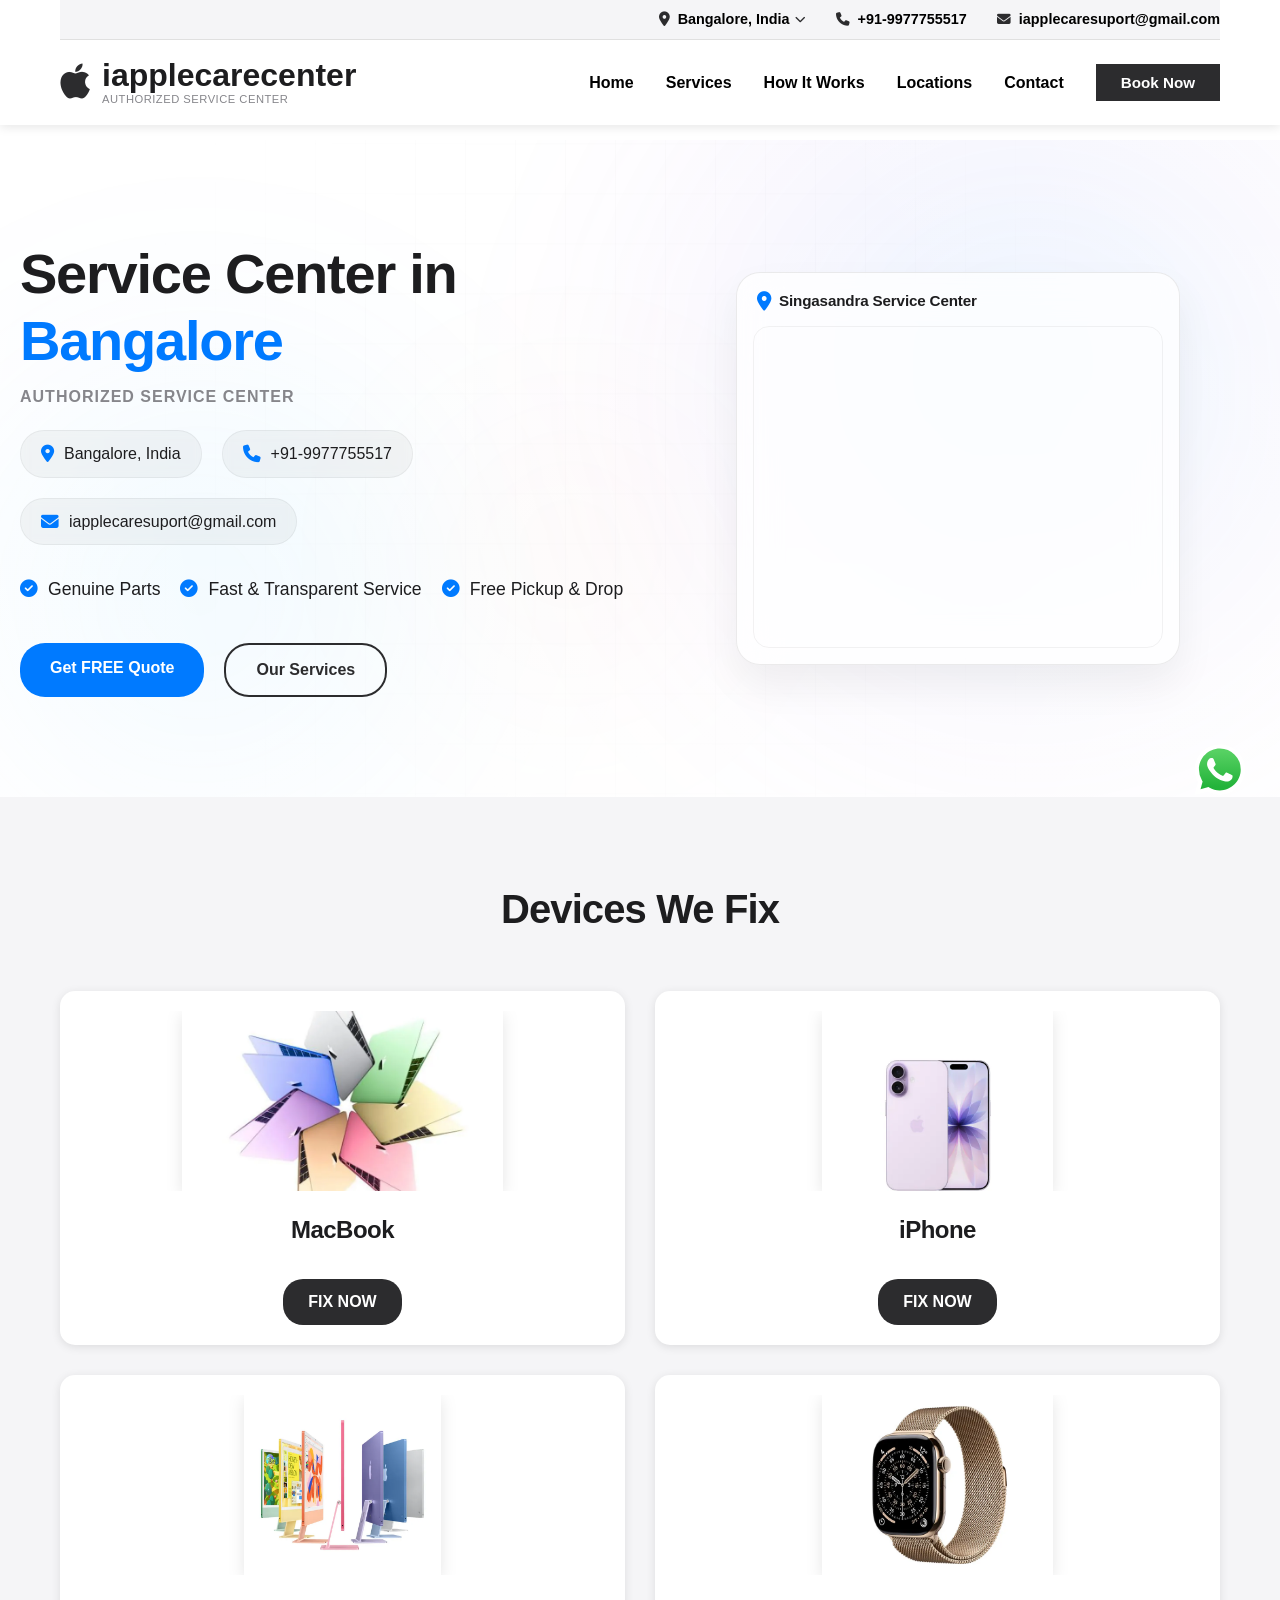
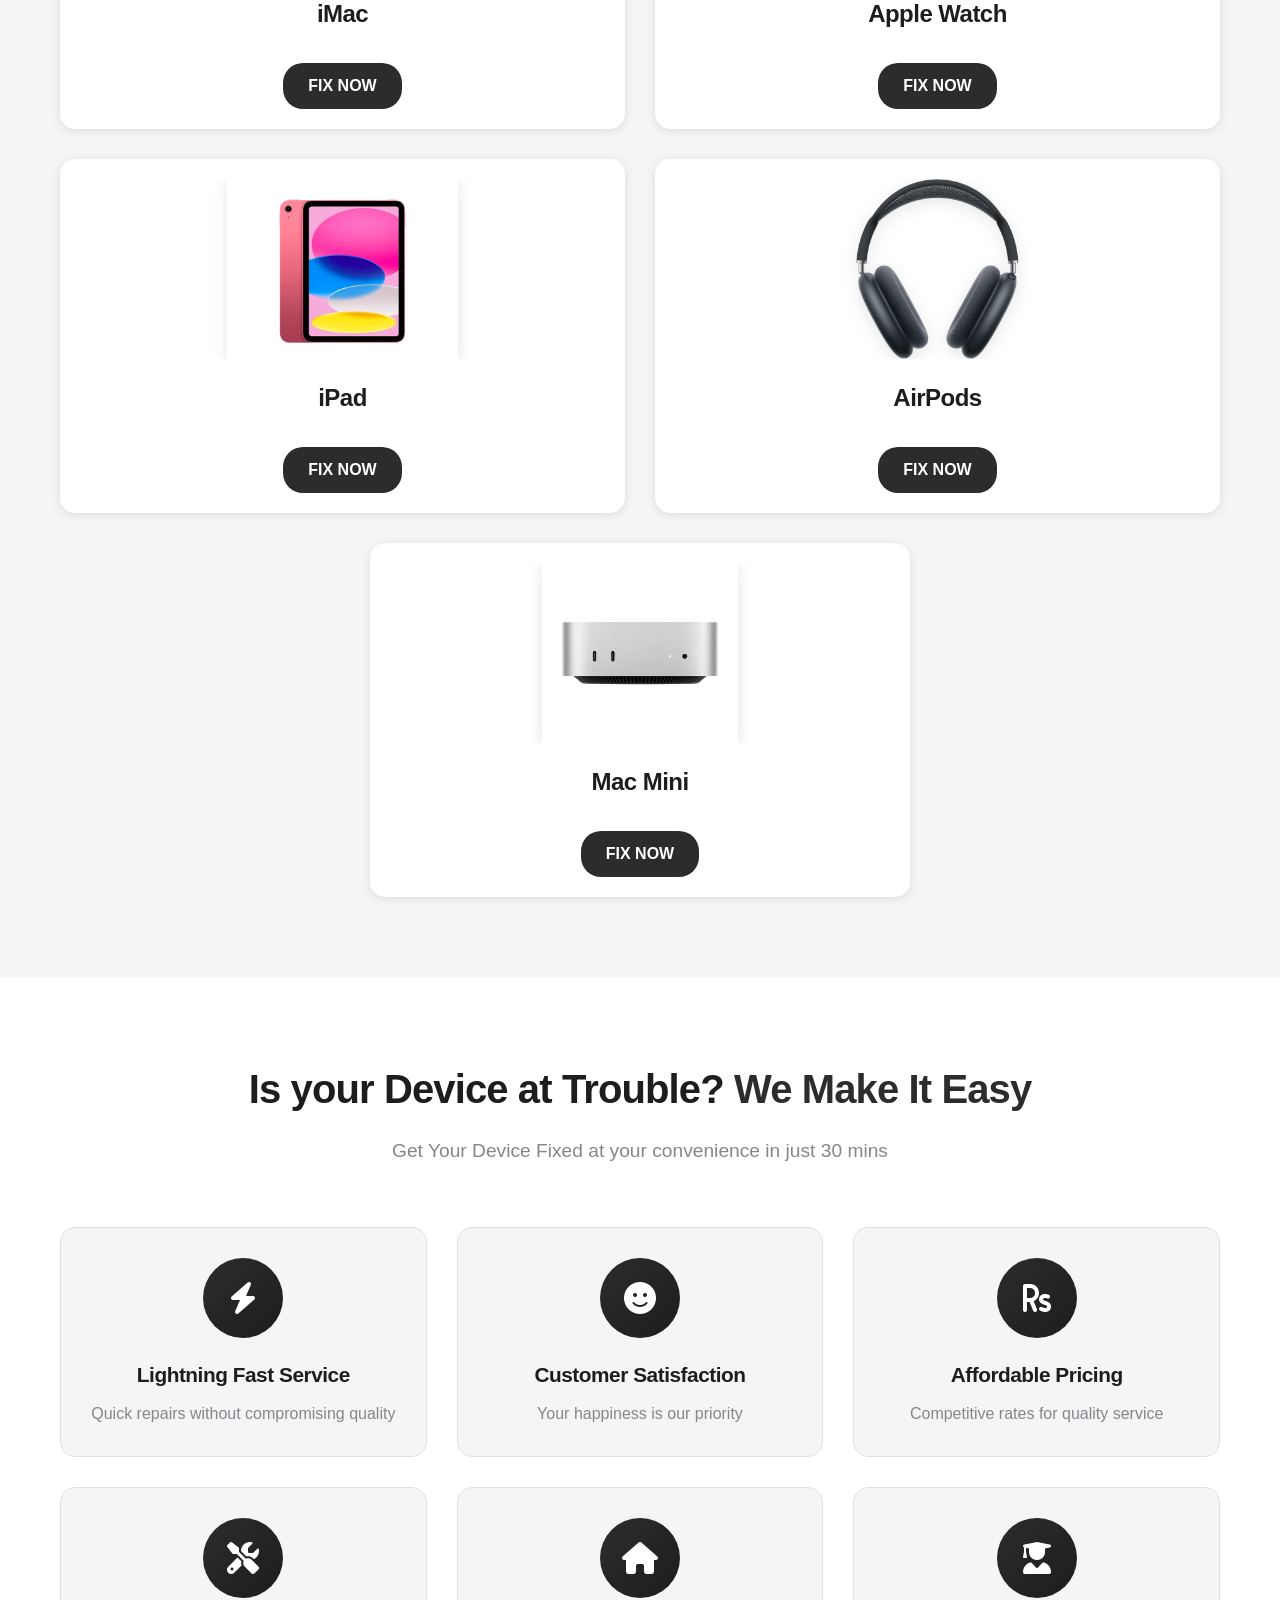
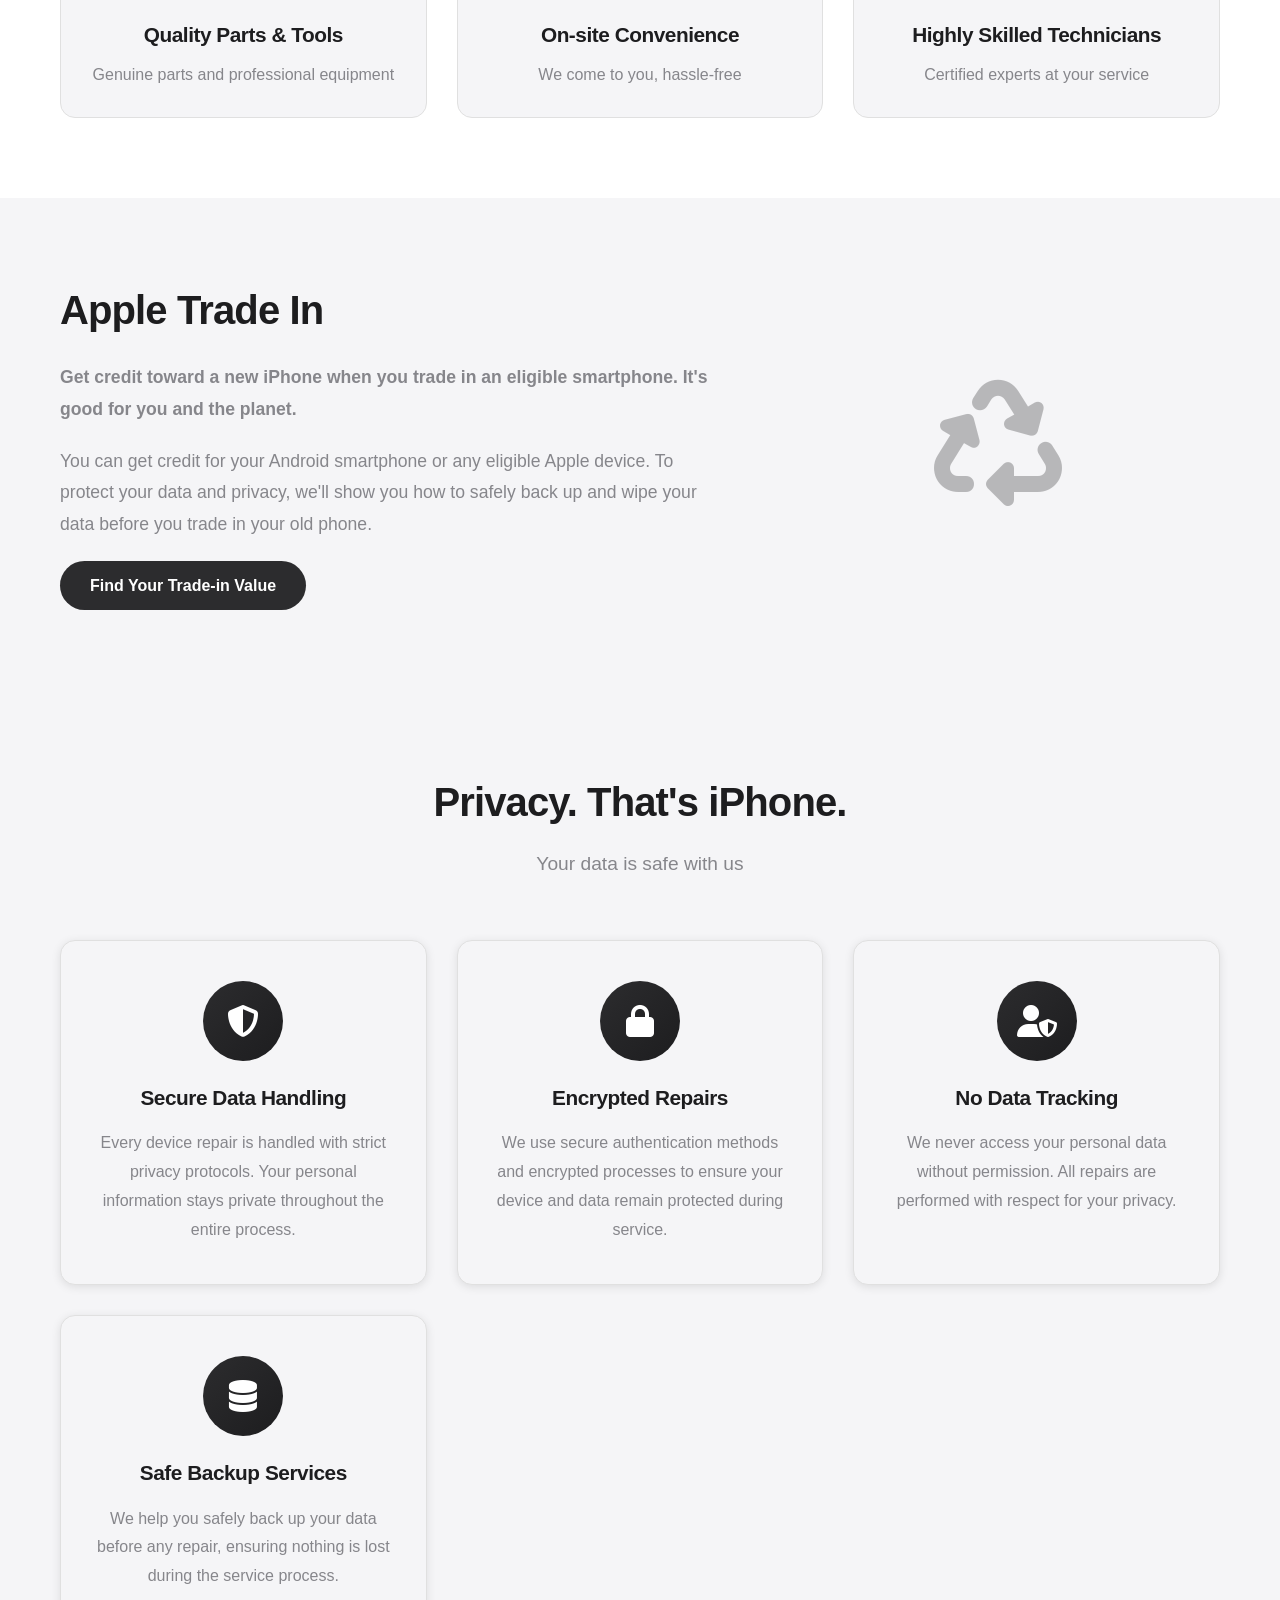
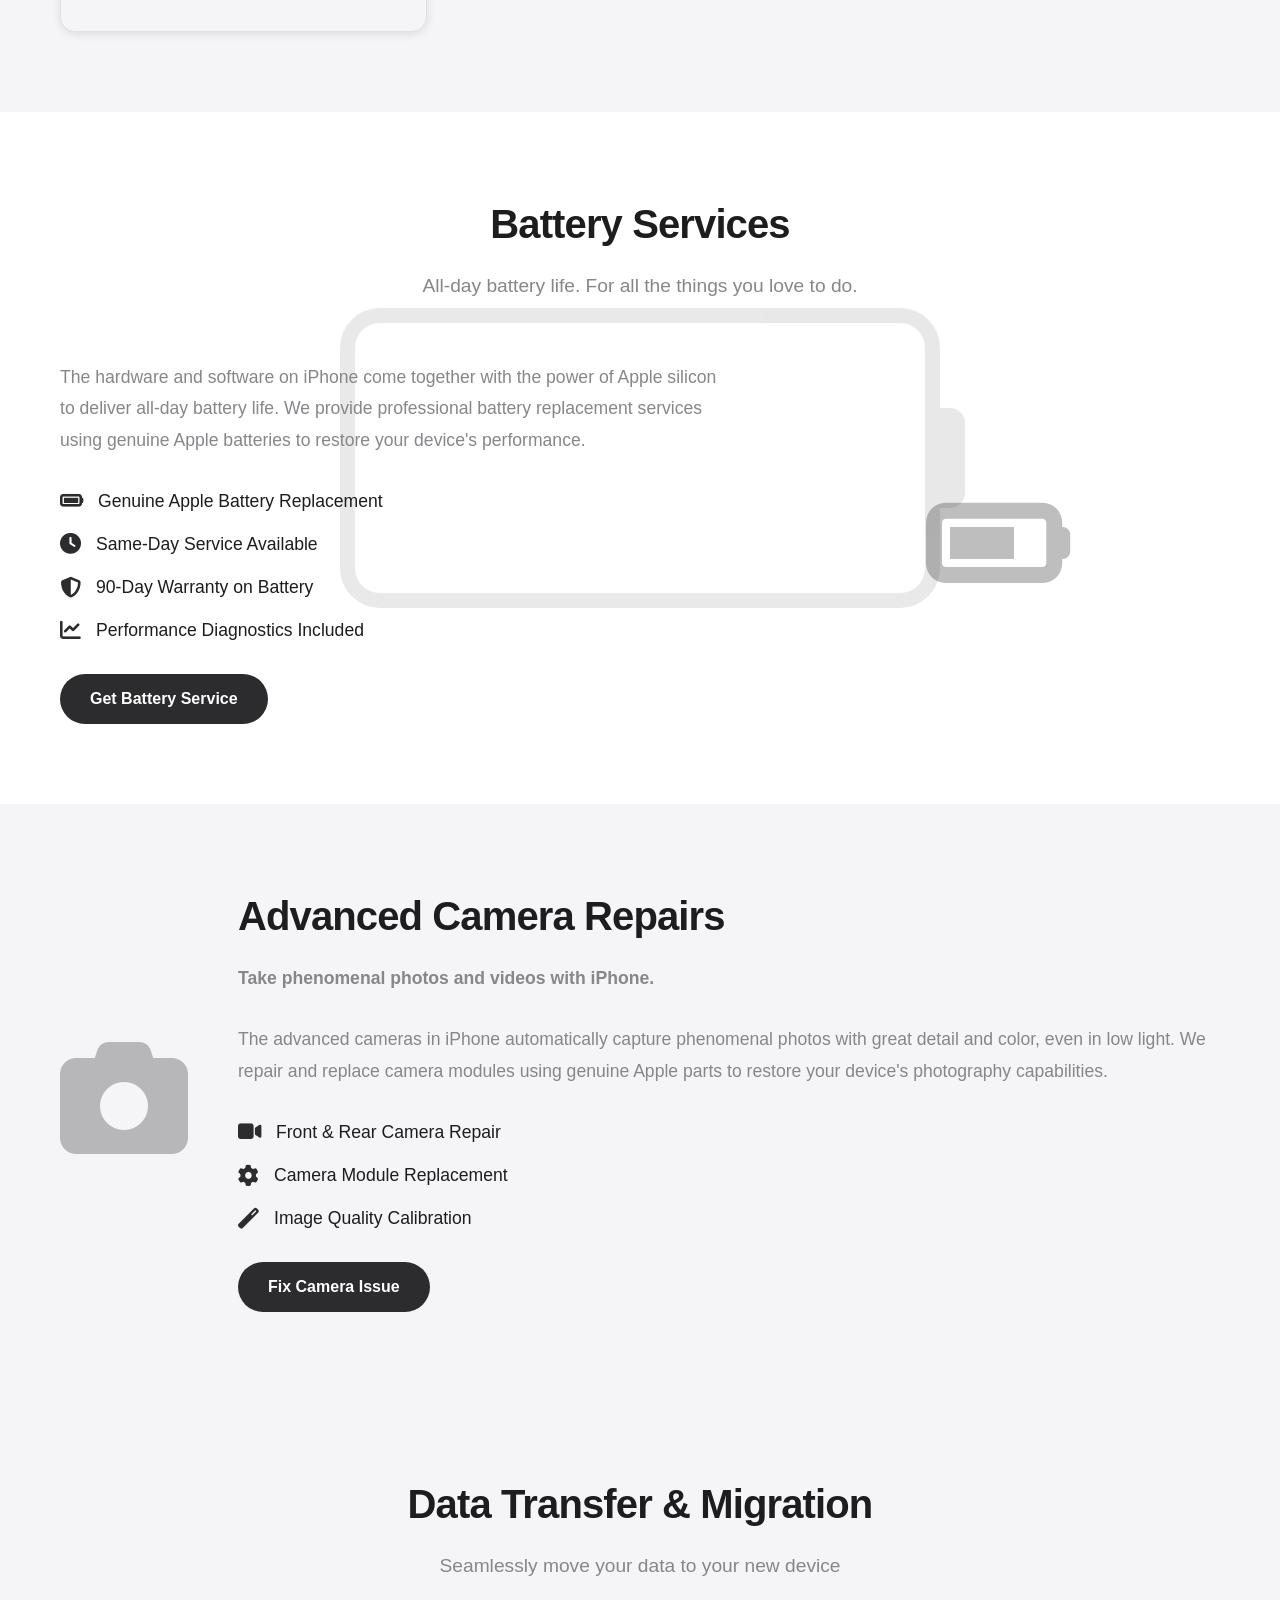
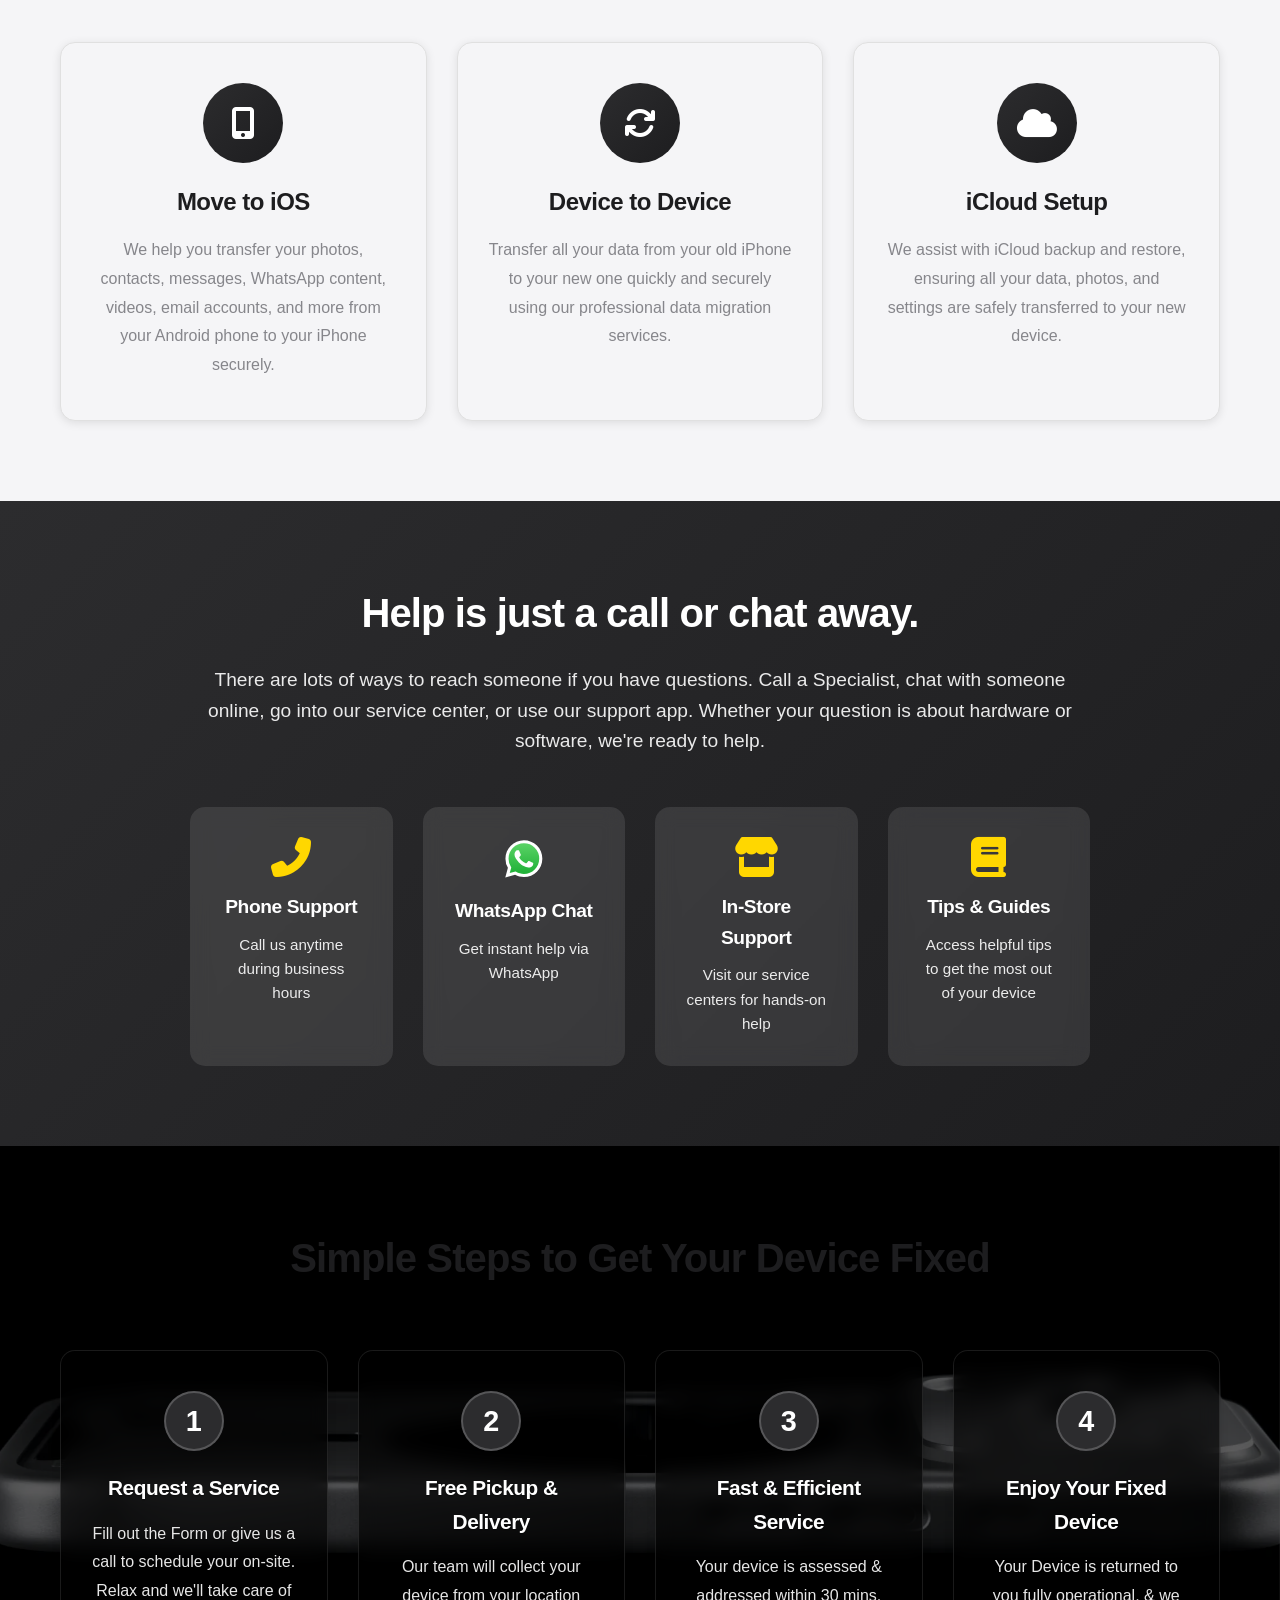
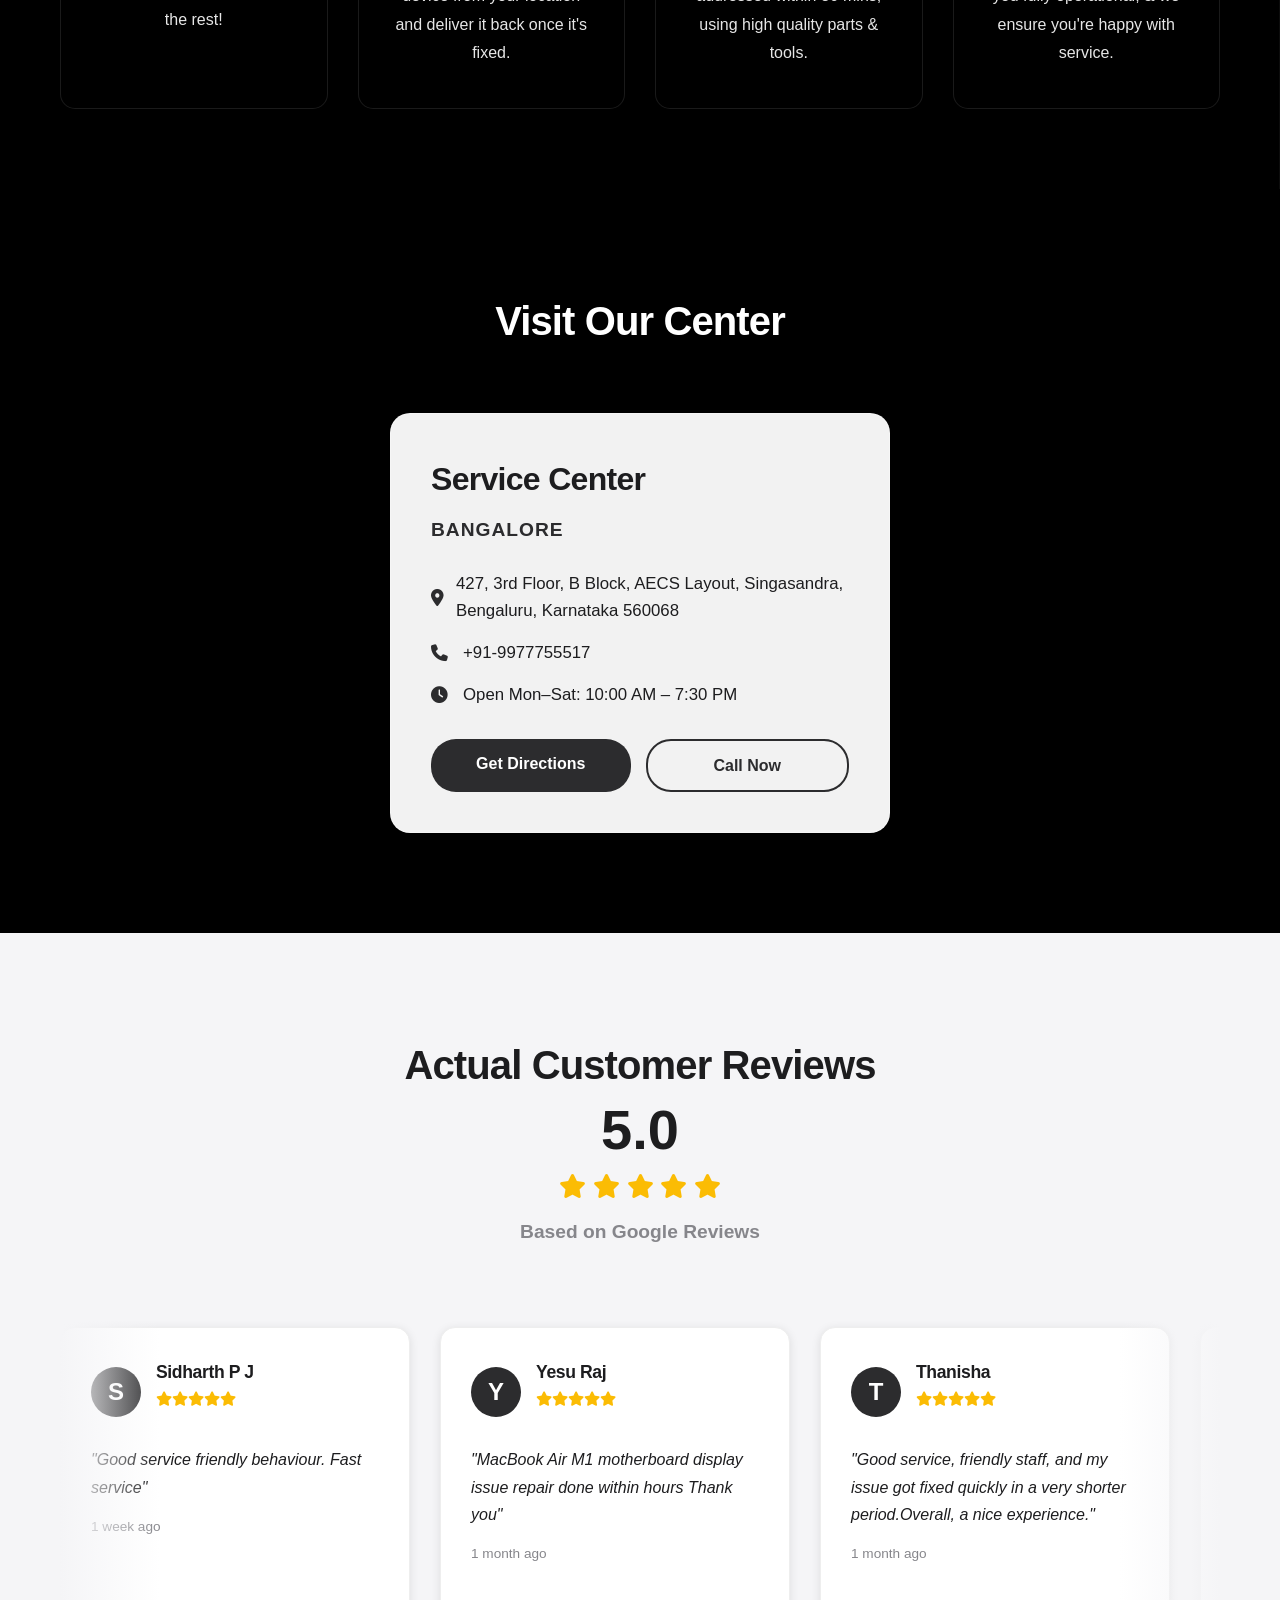
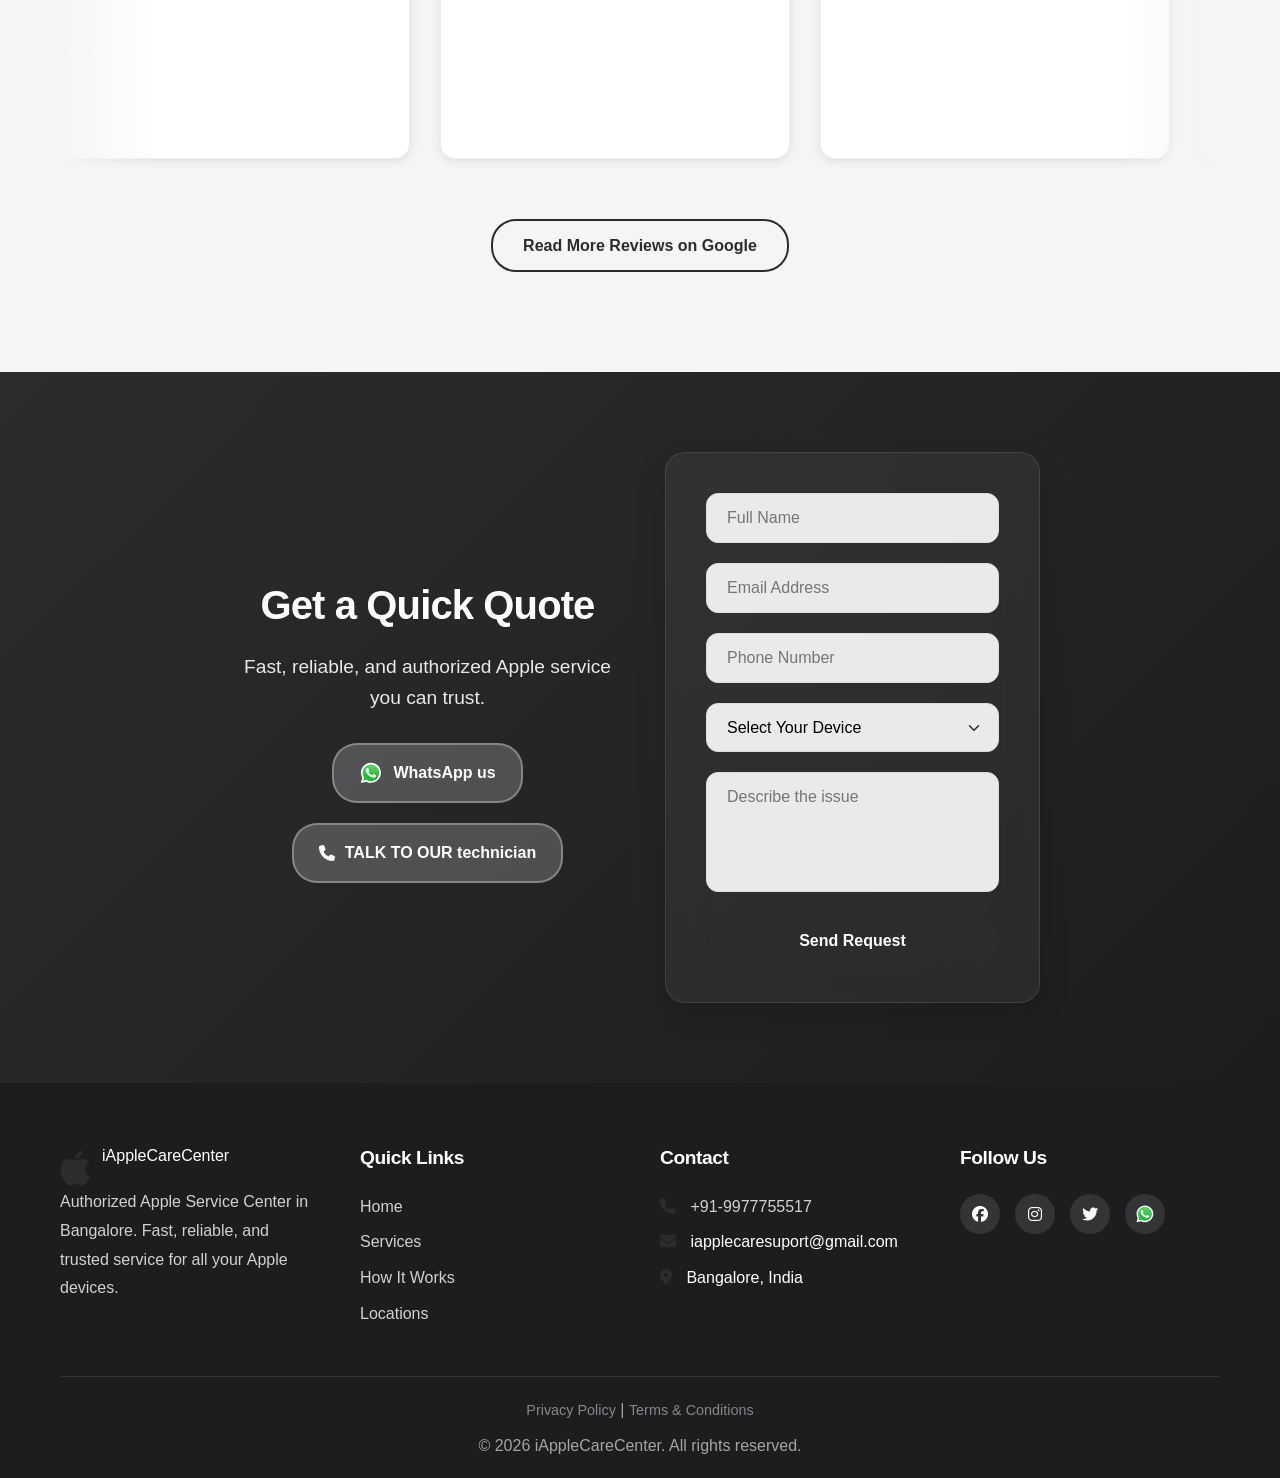
==== commit 227524db: "macmini" ====
--- a/index.html
+++ b/index.html
@@ -45,7 +45,7 @@
     <link rel="preconnect" href="https://fonts.googleapis.com">
     <link rel="preconnect" href="https://fonts.gstatic.com" crossorigin>
 
-    <link rel="stylesheet" href="styles.min.css?v=a6e701da">
+    <link rel="stylesheet" href="styles.min.css?v=c136757a">
     
     <!-- Deferred loading fallback for non-JS browsers -->
     <noscript>
@@ -87,23 +87,24 @@
                                 </div>
                             </div>
                             <ul>
-                                <li><a href="#locations" data-location="Begur"><i class="fas fa-circle-dot"></i> Begur</a></li>
-                                <li><a href="#locations" data-location="Koramangala"><i class="fas fa-circle-dot"></i> Koramangala</a></li>
-                                <li><a href="#locations" data-location="HSR Layout"><i class="fas fa-circle-dot"></i> HSR Layout</a></li>
-                                <li><a href="#locations" data-location="Sarjapur"><i class="fas fa-circle-dot"></i> Sarjapur</a></li>
-                                <li><a href="#locations" data-location="Electronics City"><i class="fas fa-circle-dot"></i> Electronics City</a></li>
-                                <li><a href="#locations" data-location="Hosur"><i class="fas fa-circle-dot"></i> Hosur</a></li>
-                                <li><a href="#locations" data-location="Krishnagiri"><i class="fas fa-circle-dot"></i> Krishnagiri</a></li>
-                                <li><a href="#locations" data-location="Bannerghatta Road"><i class="fas fa-circle-dot"></i> Bannerghatta Road</a></li>
-                                <li><a href="#locations" data-location="BTM Stage 1"><i class="fas fa-circle-dot"></i> BTM Stage 1</a></li>
-                                <li><a href="#locations" data-location="BTM Stage 2"><i class="fas fa-circle-dot"></i> BTM Stage 2</a></li>
-                                <li><a href="#locations" data-location="JP Nagar"><i class="fas fa-circle-dot"></i> JP Nagar</a></li>
-                                <li><a href="#locations" data-location="Jayanagar"><i class="fas fa-circle-dot"></i> Jayanagar</a></li>
-                                <li><a href="#locations" data-location="Banashankari"><i class="fas fa-circle-dot"></i> Banashankari</a></li>
-                                <li><a href="#locations" data-location="Whitefield"><i class="fas fa-circle-dot"></i> Whitefield</a></li>
-                                <li><a href="#locations" data-location="MG Road"><i class="fas fa-circle-dot"></i> MG Road</a></li>
-                                <li><a href="#locations" data-location="Hebbal"><i class="fas fa-circle-dot"></i> Hebbal</a></li>
-                                <li><a href="#locations" data-location="Brigade Road"><i class="fas fa-circle-dot"></i> Brigade Road</a></li>
+                                <li><a href="location.html?loc=Singasandra" data-location="Singasandra"><i class="fas fa-circle-dot"></i> Singasandra</a></li>
+                                <li><a href="location.html?loc=Begur" data-location="Begur"><i class="fas fa-circle-dot"></i> Begur</a></li>
+                                <li><a href="location.html?loc=Koramangala" data-location="Koramangala"><i class="fas fa-circle-dot"></i> Koramangala</a></li>
+                                <li><a href="location.html?loc=HSR+Layout" data-location="HSR Layout"><i class="fas fa-circle-dot"></i> HSR Layout</a></li>
+                                <li><a href="location.html?loc=Sarjapur" data-location="Sarjapur"><i class="fas fa-circle-dot"></i> Sarjapur</a></li>
+                                <li><a href="location.html?loc=Electronics+City" data-location="Electronics City"><i class="fas fa-circle-dot"></i> Electronics City</a></li>
+                                <li><a href="location.html?loc=Hosur" data-location="Hosur"><i class="fas fa-circle-dot"></i> Hosur</a></li>
+                                <li><a href="location.html?loc=Krishnagiri" data-location="Krishnagiri"><i class="fas fa-circle-dot"></i> Krishnagiri</a></li>
+                                <li><a href="location.html?loc=Bannerghatta+Road" data-location="Bannerghatta Road"><i class="fas fa-circle-dot"></i> Bannerghatta Road</a></li>
+                                <li><a href="location.html?loc=BTM+Stage+1" data-location="BTM Stage 1"><i class="fas fa-circle-dot"></i> BTM Stage 1</a></li>
+                                <li><a href="location.html?loc=BTM+Stage+2" data-location="BTM Stage 2"><i class="fas fa-circle-dot"></i> BTM Stage 2</a></li>
+                                <li><a href="location.html?loc=JP+Nagar" data-location="JP Nagar"><i class="fas fa-circle-dot"></i> JP Nagar</a></li>
+                                <li><a href="location.html?loc=Jayanagar" data-location="Jayanagar"><i class="fas fa-circle-dot"></i> Jayanagar</a></li>
+                                <li><a href="location.html?loc=Banashankari" data-location="Banashankari"><i class="fas fa-circle-dot"></i> Banashankari</a></li>
+                                <li><a href="location.html?loc=Whitefield" data-location="Whitefield"><i class="fas fa-circle-dot"></i> Whitefield</a></li>
+                                <li><a href="location.html?loc=MG+Road" data-location="MG Road"><i class="fas fa-circle-dot"></i> MG Road</a></li>
+                                <li><a href="location.html?loc=Hebbal" data-location="Hebbal"><i class="fas fa-circle-dot"></i> Hebbal</a></li>
+                                <li><a href="location.html?loc=Brigade+Road" data-location="Brigade Road"><i class="fas fa-circle-dot"></i> Brigade Road</a></li>
                             </ul>
                         </div>
                     </div>
@@ -333,7 +334,29 @@
                     </div>
                     <h3>AirPods</h3>
                     <a href="booking.html" class="btn-device" aria-label="Fix AirPods Now">FIX NOW</a>
-
+                </div>
+                <!-- Row 4: Mac Mini -->
+                <div class="device-card reveal fade-left delay-100">
+                    <div class="device-images">
+                        <div class="device-image">
+                            <img src="images/macmini/mac-mini-digitalmat-gallery-1-202410.webp"
+                                alt="Mac Mini Desktop" loading="lazy">
+                        </div>
+                        <div class="device-image">
+                            <img src="images/macmini/mac-mini-digitalmat-gallery-2-202410.webp"
+                                alt="Mac Mini Ports and Connectivity" loading="lazy">
+                        </div>
+                        <div class="device-image">
+                            <img src="images/macmini/mac-mini-digitalmat-gallery-3-202410.webp"
+                                alt="Mac Mini Compact Form" loading="lazy">
+                        </div>
+                        <div class="device-image">
+                            <img src="images/macmini/mac-mini-digitalmat-gallery-4-202410.webp"
+                                alt="Mac Mini Setup" loading="lazy">
+                        </div>
+                    </div>
+                    <h3>Mac Mini</h3>
+                    <a href="booking.html" class="btn-device" aria-label="Fix Mac Mini Now">FIX NOW</a>
                 </div>
             </div>
         </div>
@@ -911,6 +934,7 @@
                                 <option value="ipad">iPad</option>
                                 <option value="iwatch">Apple Watch</option>
                                 <option value="imac">iMac</option>
+                                <option value="macmini">Mac Mini</option>
                                 <option value="airpods">AirPods</option>
                             </select>
                         </div>
@@ -1371,7 +1395,7 @@
     }
     </script>
 
-    <script src="script.min.js?v=791d0711" defer></script>
+    <script src="script.min.js?v=ff175956" defer></script>
 </body>
 
 </html>
--- a/styles.min.css
+++ b/styles.min.css
@@ -1 +1 @@
-*{margin:0;padding:0;box-sizing:border-box;}.seo-hidden-content{position:absolute;width:1px;height:1px;padding:0;margin:-1px;overflow:hidden;clip:rect(0,0,0,0);white-space:nowrap;border:0;}:root{--primary-color:#2c2c2e;--primary-dark:#1d1d1f;--primary-light:#48484a;--secondary-color:#1d1d1f;--accent-color:#ff6b35;--text-color:#1d1d1f;--text-light:#86868b;--bg-light:#f5f5f7;--white:#ffffff;--shadow:0 2px 10px rgba(0,0,0,0.1);--shadow-lg:0 10px 30px rgba(0,0,0,0.15);}html{scroll-behavior:smooth;}body{font-family:'Inter',-apple-system,BlinkMacSystemFont,'SF Pro Display','SF Pro Text','Helvetica Neue',Helvetica,Arial,sans-serif;line-height:1.6;color:var(--text-color);overflow-x:hidden;-webkit-font-smoothing:antialiased;-moz-osx-font-smoothing:grayscale;}body.loading{overflow:hidden;}.page-loader{position:fixed;top:0;left:0;width:100%;height:100%;background:linear-gradient(135deg,#2c2c2e 0%,#1d1d1f 100%);display:flex;justify-content:center;align-items:center;z-index:9999;transition:opacity 0.5s ease,visibility 0.5s ease;}.page-loader.hidden{opacity:0;visibility:hidden;}.loader-content{text-align:center;color:var(--white);}.loader-logo{font-size:4rem;margin-bottom:20px;animation:pulse 1.5s ease-in-out infinite;}.loader-text{font-size:1.5rem;font-weight:600;margin-bottom:30px;letter-spacing:2px;}.loader-spinner{width:50px;height:50px;border:4px solid rgba(255,255,255,0.3);border-top-color:var(--white);border-radius:50%;margin:0 auto;animation:spin 1s linear infinite;}@keyframes spin{to{transform:rotate(360deg);}}@keyframes pulse{0%,100%{transform:scale(1);opacity:1;}50%{transform:scale(1.1);opacity:0.8;}}h1,h2,h3,h4,h5,h6{font-weight:600;letter-spacing:-0.022em;}.reveal{opacity:0;transition:all 1s ease;transform:translateY(30px);}.reveal.active{opacity:1;transform:translate(0) scale(1);}.fade-bottom{transform:translateY(50px);}.fade-left{transform:translateX(-50px);}.fade-right{transform:translateX(50px);}.zoom-in{transform:scale(0.8);}.delay-100{transition-delay:0.1s;}.delay-200{transition-delay:0.2s;}.delay-300{transition-delay:0.3s;}.delay-400{transition-delay:0.4s;}.delay-500{transition-delay:0.5s;}.container{max-width:1200px;margin:0 auto;padding:0 20px;}.navbar{background:var(--white);box-shadow:var(--shadow);position:fixed;top:0;width:100%;z-index:1000;transition:all 0.3s ease;}.nav-top-bar{background:var(--bg-light);padding:8px 0;border-bottom:1px solid #e0e0e0;}.nav-contact-info{display:flex;justify-content:flex-end;gap:30px;flex-wrap:wrap;}.contact-item{display:flex;align-items:center;gap:8px;font-size:0.9rem;color:#000000;font-weight:600;}.contact-item i{color:var(--primary-color);font-size:0.85rem;}.location-dropdown-wrapper{position:relative;cursor:pointer;user-select:none;}.location-pin-icon{color:var(--primary-color) !important;font-size:0.9rem !important;animation:pin-pulse 2.4s ease-in-out infinite;}@keyframes pin-pulse{0%,100%{transform:translateY(0);}50%{transform:translateY(-2px);}}.location-dropdown-trigger{display:flex;align-items:center;gap:5px;cursor:pointer;white-space:nowrap;font-weight:600;font-size:0.9rem;color:#000;transition:color 0.2s ease;}.location-dropdown-trigger:hover{color:var(--primary-color);}#locationLabel{transition:opacity 0.2s ease;max-width:160px;overflow:hidden;text-overflow:ellipsis;white-space:nowrap;display:inline-block;vertical-align:middle;}.location-chevron{font-size:0.68rem !important;color:var(--primary-color) !important;transition:transform 0.28s cubic-bezier(0.34,1.56,0.64,1);flex-shrink:0;}.location-dropdown-wrapper.open .location-chevron{transform:rotate(180deg);}.location-dropdown-menu{position:absolute;top:calc(100% + 12px);left:-12px;background:#fff;border:1px solid rgba(0,0,0,0.08);border-radius:16px;box-shadow:0 16px 48px rgba(0,0,0,0.14),0 2px 8px rgba(0,0,0,0.06);min-width:340px;z-index:2000;overflow:hidden;opacity:0;visibility:hidden;transform:translateY(-10px) scale(0.98);transform-origin:top left;transition:opacity 0.22s ease,transform 0.22s cubic-bezier(0.34,1.2,0.64,1),visibility 0.22s;pointer-events:none;}.location-dropdown-wrapper.open .location-dropdown-menu{opacity:1;visibility:visible;transform:translateY(0) scale(1);pointer-events:auto;}.location-dropdown-header{background:linear-gradient(135deg,var(--primary-color) 0%,var(--primary-dark) 100%);color:#fff;padding:14px 18px;display:flex;align-items:center;gap:12px;}.location-dropdown-header > i{font-size:1.4rem;opacity:0.9;flex-shrink:0;}.location-header-text{display:flex;flex-direction:column;gap:2px;}.location-header-text span{font-size:0.82rem;font-weight:700;text-transform:uppercase;letter-spacing:0.9px;line-height:1;}.location-header-text small{font-size:0.78rem;font-weight:500;opacity:0.85;letter-spacing:0.2px;}.location-dropdown-menu ul{list-style:none;padding:10px 6px;margin:0;display:grid;grid-template-columns:1fr 1fr;max-height:260px;overflow-y:auto;scrollbar-width:thin;scrollbar-color:var(--primary-color) #f5f5f7;}.location-dropdown-menu ul::-webkit-scrollbar{width:4px;}.location-dropdown-menu ul::-webkit-scrollbar-track{background:#f5f5f7;}.location-dropdown-menu ul::-webkit-scrollbar-thumb{background:var(--primary-color);border-radius:4px;}.location-dropdown-menu ul li a{display:flex;align-items:center;gap:8px;padding:8px 12px;font-size:0.84rem;color:#2c2c2e;font-weight:500;text-decoration:none;transition:background 0.15s ease,color 0.15s ease;border-radius:8px;margin:1px 2px;position:relative;}.location-dropdown-menu ul li a i.fa-circle-dot{font-size:0.42rem;color:#aaa;flex-shrink:0;transition:color 0.15s ease;}.location-dropdown-menu ul li a:hover{background:#f0f0f5;color:var(--primary-color);}.location-dropdown-menu ul li a:hover i.fa-circle-dot{color:var(--primary-color);}.location-dropdown-menu ul li a.location-selected{background:rgba(44,44,46,0.07);color:var(--primary-color);font-weight:700;}.location-dropdown-menu ul li a.location-selected i.fa-circle-dot{color:var(--primary-color);}.location-dropdown-menu ul li a.location-selected::after{content:'\f00c';font-family:'Font Awesome 6 Free';font-weight:900;font-size:0.65rem;color:var(--primary-color);margin-left:auto;}.contact-link,.footer-contact-link,.hero-contact-link,.location-contact-link{text-decoration:none;color:inherit;font-weight:inherit;transition:color 0.3s ease;}.contact-link:hover,.footer-contact-link:hover,.hero-contact-link:hover,.location-contact-link:hover{color:var(--primary-color);}.nav-wrapper{display:flex;justify-content:space-between;align-items:center;padding:1rem 0;}.logo{display:flex;align-items:flex-start;gap:12px;flex-direction:row;text-decoration:none;}.logo i{color:var(--primary-color);font-size:2.5rem;margin-top:5px;}.logo-content{display:flex;flex-direction:column;gap:0;}.logo-text{font-size:2rem;font-weight:700;color:var(--secondary-color);line-height:1.2;}.authorized-badge{font-size:0.7rem;font-weight:500;color:var(--text-light);text-transform:uppercase;letter-spacing:0.5px;margin-top:-3px;display:block;}.authorized-badge{font-size:0.7rem;font-weight:500;color:var(--text-light);text-transform:uppercase;letter-spacing:0.5px;margin-top:-3px;display:block;}.nav-menu{display:flex;list-style:none;gap:2rem;align-items:center;}.nav-menu a{text-decoration:none;color:#000000;font-weight:700;transition:color 0.3s ease;}.nav-menu a:hover{color:var(--primary-color);}.nav-menu .btn-primary{color:var(--white);}.nav-menu .btn-primary:hover{color:var(--white);}.hamburger{display:none;flex-direction:column;cursor:pointer;gap:5px;}.hamburger span{width:25px;height:3px;background:var(--secondary-color);transition:all 0.3s ease;}.btn{display:inline-block;padding:12px 30px;border-radius:25px;text-decoration:none;font-weight:600;transition:all 0.3s ease;border:none;cursor:pointer;font-size:1rem;}.btn-primary{background:var(--primary-color);color:var(--white);}.btn-primary:hover{background:#1d1d1f;transform:translateY(-2px);box-shadow:var(--shadow-lg);}.btn-book{font-weight:600;padding:10px 25px;font-size:0.95rem;}.btn-secondary{background:transparent;color:var(--primary-color);border:2px solid var(--primary-color);}.btn-secondary:hover{background:var(--primary-color);color:var(--white);border-color:var(--primary-dark);}.btn-outline{background:transparent;color:var(--primary-color);border:2px solid var(--primary-color);}.btn-outline:hover{background:var(--primary-color);color:var(--white);border-color:var(--primary-dark);}.btn-block{width:100%;text-align:center;}.btn-device{background:var(--primary-color);color:var(--white);padding:10px 25px;border-radius:20px;text-decoration:none;font-weight:600;transition:all 0.3s ease;display:inline-block;margin-top:15px;}.btn-device:hover{background:#1d1d1f;transform:translateY(-2px);}.hero{margin-top:140px;background:var(--white);color:var(--text-color);padding:100px 0;position:relative;overflow:hidden;min-height:600px;display:flex;align-items:center;}.hero-background{position:absolute;top:0;left:0;width:100%;height:100%;z-index:0;overflow:hidden;background:#ffffff;}.hero-background::before{content:'';position:absolute;width:90vw;height:90vw;max-width:900px;max-height:900px;background:radial-gradient(circle,rgba(0,122,255,0.12) 0%,rgba(138,43,226,0.04) 50%,transparent 100%);top:-200px;right:-200px;border-radius:50%;filter:blur(80px);pointer-events:none;z-index:0;animation:drift-slow 30s ease-in-out infinite alternate;}.hero-background::after{content:'';position:absolute;width:70vw;height:70vw;max-width:700px;max-height:700px;background:radial-gradient(circle,rgba(0,170,255,0.1) 0%,rgba(0,122,255,0.01) 60%,transparent 100%);bottom:-150px;left:-150px;border-radius:50%;filter:blur(80px);pointer-events:none;z-index:0;animation:drift-medium 25s ease-in-out infinite alternate-reverse;}.hero-glow-center{position:absolute;width:50vw;height:50vw;max-width:500px;max-height:500px;background:radial-gradient(circle,rgba(255,107,53,0.04) 0%,transparent 70%);top:25%;left:25%;border-radius:50%;filter:blur(60px);pointer-events:none;z-index:0;animation:pulse-slow 15s ease-in-out infinite alternate;}.hero-grid-overlay{position:absolute;top:0;left:0;width:100%;height:100%;z-index:1;background-image:linear-gradient(rgba(0,0,0,0.02) 1px,transparent 1px),linear-gradient(90deg,rgba(0,0,0,0.02) 1px,transparent 1px);background-size:50px 50px;background-position:center;mask-image:radial-gradient(circle at center,rgba(0,0,0,1) 40%,rgba(0,0,0,0.1) 80%);-webkit-mask-image:radial-gradient(circle at center,rgba(0,0,0,1) 40%,rgba(0,0,0,0.1) 80%);opacity:0.8;pointer-events:none;}.hero-overlay{position:absolute;top:0;left:0;width:100%;height:100%;background:radial-gradient(circle at center,transparent 40%,rgba(255,255,255,0.3) 100%),linear-gradient(to bottom,rgba(255,255,255,0.1),rgba(255,255,255,0.5));z-index:2;pointer-events:none;}@keyframes drift-slow{0%{transform:translate(0,0) scale(1);}100%{transform:translate(-100px,50px) scale(1.1);}}@keyframes drift-medium{0%{transform:translate(0,0) scale(1);}100%{transform:translate(80px,-60px) scale(1.05);}}@keyframes pulse-slow{0%{opacity:0.4;transform:scale(0.9);}100%{opacity:0.8;transform:scale(1.15);}}.hero::before{display:none;}.hero-grid{display:grid;grid-template-columns:1.2fr 0.8fr;gap:50px;align-items:center;position:relative;z-index:2;width:100%;}.hero-content{position:relative;z-index:2;text-align:left;max-width:100%;margin:0;}.hero-content h1{font-size:3.5rem;margin-bottom:10px;line-height:1.2;color:var(--text-color);}.hero-subtitle{font-size:1rem;font-weight:600;color:var(--text-light);margin-bottom:20px;text-transform:uppercase;letter-spacing:1px;}.hero-contact-info{display:flex;justify-content:flex-start;gap:20px;margin-bottom:30px;flex-wrap:wrap;}.hero-contact-item{display:flex;align-items:center;gap:10px;color:var(--text-color);font-size:1rem;background:rgba(0,0,0,0.04);border:1px solid rgba(0,0,0,0.05);backdrop-filter:blur(5px);padding:10px 20px;border-radius:25px;transition:all 0.3s ease;}.hero-contact-item:hover{background:rgba(0,0,0,0.08);transform:translateY(-2px);}.hero-contact-item i{color:#007aff;font-size:1.1rem;}.highlight{color:var(--primary-color);}.hero .highlight{color:#007aff;}.hero-features{display:flex;justify-content:flex-start;gap:20px;margin:30px 0;flex-wrap:wrap;}.feature-item{display:flex;align-items:center;gap:10px;font-size:1.1rem;color:var(--text-color);}.feature-item i{color:#007aff;}.hero-buttons{display:flex;gap:20px;justify-content:flex-start;margin-top:40px;flex-wrap:wrap;}.hero .btn-primary{background:#007aff;border:none;color:var(--white);}.hero .btn-primary:hover{background:#005bb5;}.hero .btn-secondary{color:var(--primary-color);border-color:var(--primary-color);}.hero .btn-secondary:hover{background:var(--primary-color);color:var(--white);}.hero-map-wrapper{display:flex;justify-content:center;align-items:center;width:100%;}.hero-map-card{background:rgba(255,255,255,0.75);backdrop-filter:blur(20px);-webkit-backdrop-filter:blur(20px);border:1px solid rgba(0,0,0,0.08);border-radius:24px;padding:16px;width:100%;max-width:460px;box-shadow:0 20px 40px rgba(0,0,0,0.06);transition:all 0.3s ease;}.hero-map-card:hover{transform:translateY(-5px);box-shadow:0 25px 50px rgba(0,0,0,0.12);border-color:rgba(0,122,255,0.25);}.hero-map-header{display:flex;align-items:center;gap:8px;margin-bottom:12px;padding-left:4px;}.hero-map-header i{color:#007aff;font-size:1.2rem;}.hero-map-header span{font-weight:600;color:var(--text-color);font-size:0.95rem;letter-spacing:-0.01em;}.hero-map-container{border-radius:16px;overflow:hidden;border:1px solid rgba(0,0,0,0.05);}.hero-map-container iframe{display:block;width:100%;height:320px;}@media (max-width:1024px){.hero-grid{grid-template-columns:1.1fr 0.9fr;gap:30px;}.hero-content h1{font-size:2.8rem;}}@media (max-width:768px){.hero-grid{grid-template-columns:1fr;gap:40px;text-align:center;}.hero-content{text-align:center;margin:0 auto;}.hero-contact-info,.hero-features,.hero-buttons{justify-content:center;}.hero-map-container iframe{height:260px;}}.slider-dots{display:flex;justify-content:center;gap:10px;margin-top:30px;}.dot{width:12px;height:12px;border-radius:50%;background:rgba(0,0,0,0.2);cursor:pointer;transition:all 0.3s ease;}.dot.active{background:var(--primary-color);width:30px;border-radius:6px;}.devices{padding:80px 0;background:var(--bg-light);}.devices h2{text-align:center;font-size:2.5rem;margin-bottom:50px;color:var(--secondary-color);}.devices-grid{display:grid;grid-template-columns:repeat(2,1fr);gap:30px;}.device-card{background:var(--white);padding:20px;border-radius:15px;text-align:center;box-shadow:var(--shadow);transition:all 0.3s ease;overflow:hidden;}.device-card:hover{transform:translateY(-10px);box-shadow:var(--shadow-lg);}.device-card:hover .device-image img{transform:scale(1.1);}.device-images{position:relative;width:100%;height:180px;margin-bottom:20px;overflow:hidden;}.device-image{position:absolute;top:0;left:0;width:100%;height:100%;overflow:hidden;border-radius:10px;display:flex;align-items:center;justify-content:center;background:var(--white);opacity:0;transition:opacity 0.6s ease;}.device-image.active{opacity:1;}.device-image img{width:100%;height:100%;object-fit:contain;transition:transform 0.5s ease;filter:drop-shadow(0 4px 8px rgba(0,0,0,0.1));position:relative;z-index:2;animation:fadeInImage 0.8s ease forwards;}@keyframes fadeInImage{from{opacity:0;transform:scale(0.9);}to{opacity:1;transform:scale(1);}}.device-card i{font-size:3rem;color:var(--primary-color);margin-bottom:20px;}.device-card h3{font-size:1.5rem;margin-bottom:15px;color:var(--secondary-color);}.why-choose-us{padding:80px 0;background:var(--white);position:relative;overflow:hidden;}.why-choose-us .container{position:relative;z-index:2;}.section-video-background{display:none;}.section-header{text-align:center;margin-bottom:60px;}.section-header h2{font-size:2.5rem;margin-bottom:15px;color:var(--secondary-color);}.section-header p{font-size:1.2rem;color:var(--text-light);}.features-grid{display:grid;grid-template-columns:repeat(auto-fit,minmax(300px,1fr));gap:30px;}.feature-card{text-align:center;padding:30px;border-radius:15px;transition:all 0.3s ease;background:var(--bg-light);border:1px solid #e0e0e0;}.feature-card:hover{transform:translateY(-5px);box-shadow:var(--shadow-lg);background:var(--bg-light);}.feature-icon{width:80px;height:80px;margin:0 auto 20px;background:linear-gradient(135deg,var(--primary-color),var(--primary-dark));border-radius:50%;display:flex;align-items:center;justify-content:center;}.feature-icon i{font-size:2rem;color:var(--white);}.feature-card h3{font-size:1.3rem;margin-bottom:10px;color:var(--secondary-color);}.feature-card p{color:var(--text-light);}.how-it-works{padding:80px 0;background:var(--bg-light);position:relative;overflow:hidden;}.how-it-works .container{position:relative;z-index:2;}.section-image-background{position:absolute;top:0;left:0;width:100%;height:100%;z-index:0;}.section-image-background::before{content:'';position:absolute;top:0;left:0;width:100%;height:100%;background:rgba(0,0,0,0.6);z-index:1;}.section-image-background img{width:100%;height:100%;object-fit:cover;}.steps-grid{display:grid;grid-template-columns:repeat(auto-fit,minmax(250px,1fr));gap:30px;}.step-card{background:rgba(0,0,0,0.6);backdrop-filter:blur(10px);padding:40px 30px;border-radius:15px;text-align:center;box-shadow:var(--shadow);position:relative;transition:all 0.3s ease;border:1px solid rgba(255,255,255,0.1);}.step-card:hover{transform:translateY(-5px);box-shadow:var(--shadow-lg);background:rgba(0,0,0,0.8);}.step-number{width:60px;height:60px;background:var(--primary-color);color:var(--white);border-radius:50%;display:flex;align-items:center;justify-content:center;font-size:1.8rem;font-weight:700;margin:0 auto 20px;border:2px solid rgba(255,255,255,0.2);}.step-card h3{font-size:1.3rem;margin-bottom:15px;color:var(--white);text-shadow:0 1px 2px rgba(0,0,0,0.5);}.step-card p{color:rgba(255,255,255,0.9);line-height:1.8;text-shadow:0 1px 2px rgba(0,0,0,0.5);}.testimonials{padding:80px 0;background:var(--white);}.testimonials-grid{display:grid;grid-template-columns:repeat(auto-fit,minmax(280px,1fr));gap:30px;}.testimonial-card{background:var(--bg-light);padding:30px;border-radius:15px;box-shadow:var(--shadow);transition:all 0.3s ease;}.testimonial-card:hover{transform:translateY(-5px);box-shadow:var(--shadow-lg);}.stars{color:#ffd700;margin-bottom:15px;font-size:1.2rem;}.testimonial-card p{color:var(--text-color);font-style:italic;margin-bottom:20px;line-height:1.8;}.testimonial-author{border-top:1px solid #ddd;padding-top:15px;}.testimonial-author strong{color:var(--secondary-color);}.faq{padding:80px 0;background:var(--bg-light);}.faq-container{max-width:800px;margin:0 auto;}.faq-item{background:var(--white);margin-bottom:15px;border-radius:10px;overflow:hidden;box-shadow:var(--shadow);}.faq-question{padding:20px;display:flex;justify-content:space-between;align-items:center;cursor:pointer;transition:all 0.3s ease;}.faq-question:hover{background:var(--bg-light);}.faq-question h3{font-size:1.1rem;color:var(--secondary-color);margin:0;}.faq-question i{color:var(--primary-color);transition:transform 0.3s ease;}.faq-item.active .faq-question i{transform:rotate(180deg);}.faq-answer{max-height:0;overflow:hidden;transition:max-height 0.3s ease;}.faq-item.active .faq-answer{max-height:500px;}.faq-answer p{padding:0 20px 20px;color:var(--text-light);line-height:1.8;}.stats{padding:80px 0;background:linear-gradient(135deg,var(--primary-color),var(--primary-dark));color:var(--white);text-align:center;}.stats h2{font-size:2.5rem;margin-bottom:50px;}.stats-grid{display:grid;grid-template-columns:repeat(auto-fit,minmax(250px,1fr));gap:40px;}.stat-item{padding:30px;}.stat-icon{font-size:3rem;margin-bottom:20px;color:#ffd700;}.stat-item h3{font-size:1.2rem;margin-bottom:15px;opacity:0.9;}.stat-number{font-size:3rem;font-weight:700;color:var(--white);}.locations{padding:100px 0;position:relative;overflow:hidden;background:#000;}.map-background{position:absolute;top:0;left:0;width:100%;height:100%;z-index:1;}.map-background iframe{opacity:1;}.map-overlay{position:absolute;top:0;left:0;width:100%;height:100%;background:linear-gradient(to right,rgba(0,0,0,0.4),rgba(0,0,0,0.1),rgba(0,0,0,0.4));z-index:2;}.locations .container{position:relative;z-index:3;}.locations-grid{display:flex;justify-content:center;align-items:center;}.floating-card{background:rgba(255,255,255,0.95);backdrop-filter:blur(10px);padding:40px;border-radius:20px;box-shadow:0 20px 40px rgba(0,0,0,0.3);max-width:500px;width:100%;border:1px solid rgba(255,255,255,0.3);}.location-card h3{font-size:2rem;margin-bottom:10px;color:var(--secondary-color);}.location-area{color:var(--primary-color);font-weight:700;margin-bottom:25px;font-size:1.2rem;text-transform:uppercase;letter-spacing:1px;}.location-details p{margin-bottom:15px;color:var(--text-color);display:flex;align-items:center;gap:12px;font-size:1.05rem;}.location-details i{color:var(--primary-color);width:20px;}.location-actions{display:flex;gap:15px;margin-top:30px;}.location-actions .btn{flex:1;text-align:center;padding:12px;}.google-reviews{padding:100px 0;background:var(--bg-light);}.google-rating-summary{text-align:center;margin-top:-10px;margin-bottom:40px;}.google-rating-summary .score{font-size:3.5rem;font-weight:800;color:var(--secondary-color);display:block;line-height:1;}.google-rating-summary .stars{margin:10px 0;font-size:1.5rem;color:#fbbc04;}.google-rating-summary p{color:var(--text-light);font-weight:600;}.reviews-scroller-container{width:100%;overflow:hidden;padding:20px 0;position:relative;}.reviews-scroller-container::before,.reviews-scroller-container::after{content:"";height:100%;position:absolute;width:100px;z-index:2;pointer-events:none;}.reviews-scroller-container::before{left:0;top:0;background:linear-gradient(to right,var(--bg-light),transparent);}.reviews-scroller-container::after{right:0;top:0;background:linear-gradient(to left,var(--bg-light),transparent);}.reviews-track{display:flex;gap:30px;width:max-content;animation:scroll-left 40s linear infinite;}.reviews-track:hover{animation-play-state:paused;}@keyframes scroll-left{0%{transform:translateX(0);}100%{transform:translateX(calc(-380px * 9));}}.review-card{background:var(--white);padding:30px;border-radius:15px;box-shadow:var(--shadow);transition:all 0.3s ease;border:1px solid #eee;width:350px;flex-shrink:0;}.review-card:hover{transform:translateY(-5px);box-shadow:var(--shadow-lg);border-color:var(--primary-color);}.review-header{display:flex;align-items:center;gap:15px;margin-bottom:20px;}.review-avatar{width:50px;height:50px;background:var(--primary-color);color:var(--white);border-radius:50%;display:flex;align-items:center;justify-content:center;font-size:1.5rem;font-weight:700;}.review-info h4{font-size:1.1rem;color:var(--secondary-color);margin-bottom:2px;}.review-info .stars{font-size:0.9rem;color:#fbbc04;}.review-card p{color:var(--text-color);line-height:1.7;font-style:italic;margin-bottom:15px;}.review-date{font-size:0.85rem;color:var(--text-light);display:block;}.mt-40{margin-top:40px;}.text-center{text-align:center;}.text-white{color:#fff !important;}.quote-section{padding:80px 0;background:linear-gradient(135deg,#2c2c2e 0%,#1d1d1f 100%);color:var(--white);}.quote-wrapper{display:flex;flex-direction:column;align-items:center;text-align:center;max-width:800px;margin:0 auto;}.quote-content h2{font-size:2.5rem;margin-bottom:15px;}.quote-content p{font-size:1.2rem;margin-bottom:30px;opacity:0.9;}.contact-options{display:flex;gap:20px;flex-wrap:wrap;justify-content:center;}.contact-btn{display:flex;align-items:center;gap:10px;padding:15px 25px;background:rgba(255,255,255,0.2);border:2px solid rgba(255,255,255,0.3);border-radius:25px;color:var(--white);text-decoration:none;transition:all 0.3s ease;font-weight:600;}.contact-btn:hover{background:rgba(255,255,255,0.3);transform:translateY(-2px);}.contact-btn.whatsapp:hover{background:#25D366;border-color:#25D366;}.footer{background:var(--secondary-color);color:var(--white);padding:60px 0 20px;}.footer-content{display:grid;grid-template-columns:repeat(auto-fit,minmax(250px,1fr));gap:40px;margin-bottom:40px;}.footer-section h4{margin-bottom:20px;font-size:1.2rem;}.footer-section ul{list-style:none;}.footer-section ul li{margin-bottom:10px;}.footer-section ul li a{color:rgba(255,255,255,0.8);text-decoration:none;transition:color 0.3s ease;}.footer-section ul li a:hover{color:var(--white);}.footer-section p{color:rgba(255,255,255,0.8);line-height:1.8;}.footer-section ul li i{margin-right:10px;color:var(--primary-color);}.social-links{display:flex;gap:15px;}.social-links a{width:40px;height:40px;background:rgba(255,255,255,0.1);border-radius:50%;display:flex;align-items:center;justify-content:center;color:var(--white);text-decoration:none;transition:all 0.3s ease;}.social-links a:hover{background:var(--primary-color);transform:translateY(-3px);}.footer-bottom{text-align:center;padding-top:20px;border-top:1px solid rgba(255,255,255,0.1);color:rgba(255,255,255,0.6);}.trade-in{padding:80px 0;background:var(--bg-light);position:relative;overflow:hidden;}.trade-in .container{position:relative;z-index:2;}.trade-in-wrapper{display:grid;grid-template-columns:1.5fr 1fr;gap:50px;align-items:center;}.trade-in-content h2{font-size:2.5rem;margin-bottom:20px;color:var(--secondary-color);}.trade-in-subtitle{font-size:1.3rem;color:var(--primary-color);font-weight:600;margin-bottom:15px;}.trade-in-content p{color:var(--text-light);margin-bottom:20px;line-height:1.8;font-size:1.1rem;}.trade-in-visual{text-align:center;}.trade-in-visual i{font-size:8rem;color:var(--primary-color);opacity:0.3;}.privacy-security{padding:80px 0;background:var(--bg-light);position:relative;overflow:hidden;}.privacy-security .container{position:relative;z-index:2;}.privacy-grid{display:grid;grid-template-columns:repeat(auto-fit,minmax(280px,1fr));gap:30px;}.privacy-card{background:var(--bg-light);padding:40px 30px;border-radius:15px;text-align:center;box-shadow:var(--shadow);transition:all 0.3s ease;border:1px solid #e0e0e0;}.privacy-card:hover{transform:translateY(-5px);box-shadow:var(--shadow-lg);background:var(--bg-light);}.privacy-icon{width:80px;height:80px;margin:0 auto 20px;background:linear-gradient(135deg,#2c2c2e 0%,#1d1d1f 100%);border-radius:50%;display:flex;align-items:center;justify-content:center;}.privacy-icon i{font-size:2rem;color:var(--white);}.privacy-card h3{font-size:1.3rem;margin-bottom:15px;color:var(--secondary-color);}.privacy-card p{color:var(--text-light);line-height:1.8;}.durability{padding:80px 0;background:var(--bg-light);}.durability-wrapper{display:grid;grid-template-columns:1fr 1.5fr;gap:50px;align-items:center;}.durability-visual{text-align:center;}.durability-visual i{font-size:8rem;color:var(--primary-color);opacity:0.3;}.durability-content h2{font-size:2.5rem;margin-bottom:15px;color:var(--secondary-color);}.durability-subtitle{font-size:1.3rem;color:var(--primary-color);font-weight:600;margin-bottom:20px;}.durability-content p{color:var(--text-light);margin-bottom:30px;line-height:1.8;font-size:1.1rem;}.durability-features{display:flex;flex-direction:column;gap:15px;}.durability-feature{display:flex;align-items:center;gap:15px;font-size:1.1rem;}.durability-feature i{color:var(--primary-color);font-size:1.3rem;}.battery-services{padding:80px 0;background:var(--white);position:relative;overflow:hidden;z-index:1;}.battery-background-animation{position:absolute;top:50%;left:50%;transform:translate(-50%,-50%);width:600px;height:300px;z-index:-1;opacity:0.1;pointer-events:none;}.battery-icon-bg{width:100%;height:100%;border:15px solid var(--primary-color);border-radius:40px;position:relative;padding:10px;display:flex;align-items:center;}.battery-icon-bg::after{content:'';position:absolute;right:-40px;top:50%;transform:translateY(-50%);width:25px;height:100px;background:var(--primary-color);border-top-right-radius:15px;border-bottom-right-radius:15px;}.battery-level-bg{height:100%;background:#4cd964;border-radius:25px;width:0%;animation:charging 4s infinite ease-in-out;}.battery-bolt-bg{position:absolute;top:50%;left:50%;transform:translate(-50%,-50%);font-size:150px;color:var(--white);opacity:0;animation:boltFlash 4s infinite ease-in-out;z-index:2;text-shadow:0 0 20px rgba(0,0,0,0.3);}@keyframes charging{0%{width:0%;background:#ff3b30;}20%{width:20%;background:#ff9500;}40%{width:40%;background:#ffcc00;}60%{width:60%;background:#4cd964;}80%{width:80%;background:#4cd964;}100%{width:95%;background:#4cd964;}}@keyframes boltFlash{0%{opacity:0;transform:translate(-50%,-50%) scale(0.8);}50%{opacity:1;transform:translate(-50%,-50%) scale(1.1);}100%{opacity:0;transform:translate(-50%,-50%) scale(0.8);}}.battery-services .container{position:relative;z-index:2;}.quote-wrapper{display:grid;grid-template-columns:1fr 1fr;gap:50px;align-items:center;}.quote-form-container{background:rgba(255,255,255,0.05);padding:40px;border-radius:20px;backdrop-filter:blur(20px);border:1px solid rgba(255,255,255,0.1);box-shadow:var(--shadow-lg);}.quote-form{display:flex;flex-direction:column;gap:20px;}.form-group{width:100%;}.form-group input,.form-group select,.form-group textarea{width:100%;padding:15px 20px;background:rgba(255,255,255,0.9);border:1px solid #ddd;border-radius:12px;font-size:1rem;transition:all 0.3s ease;font-family:inherit;}.form-group input:focus,.form-group select:focus,.form-group textarea:focus{outline:none;border-color:var(--primary-color);box-shadow:0 0 0 4px rgba(44,44,46,0.1);background:var(--white);}.form-group textarea{height:120px;resize:none;}.form-group select{appearance:none;background-image:url("data:image/svg+xml,%3Csvg xmlns='http://www.w3.org/2000/svg' width='24' height='24' viewBox='0 0 24 24' fill='none' stroke='%232c2c2e' stroke-width='2' stroke-linecap='round' stroke-linejoin='round'%3E%3Cpolyline points='6 9 12 15 18 9'%3E%3C/polyline%3E%3C/svg%3E");background-repeat:no-repeat;background-position:right 15px center;background-size:18px;}@media (max-width:992px){.quote-wrapper{grid-template-columns:1fr;}}.footer-legal{margin-bottom:10px;}.footer-legal a{color:var(--text-light);text-decoration:none;transition:color 0.3s ease;font-size:0.9rem;}.footer-legal a:hover{color:var(--primary-color);}.back-to-top{position:fixed;bottom:30px;right:30px;width:50px;height:50px;background:rgba(44,44,46,0.8);color:var(--white);border:none;border-radius:50%;display:flex;justify-content:center;align-items:center;cursor:pointer;font-size:1.2rem;z-index:999;opacity:0;visibility:hidden;transition:all 0.3s ease;backdrop-filter:blur(10px);box-shadow:var(--shadow-lg);}.back-to-top.active{opacity:1;visibility:visible;}.back-to-top:hover{background:var(--primary-color);transform:translateY(-5px);}.battery-wrapper{display:grid;grid-template-columns:1.5fr 1fr;gap:50px;align-items:center;}.battery-content p{color:var(--text-light);margin-bottom:30px;line-height:1.8;font-size:1.1rem;}.battery-list{list-style:none;margin-bottom:30px;}.battery-list li{display:flex;align-items:center;gap:15px;margin-bottom:15px;font-size:1.1rem;color:var(--text-color);}.battery-list i{color:var(--primary-color);font-size:1.3rem;}.battery-visual{text-align:center;}.battery-visual i{font-size:8rem;color:var(--primary-color);opacity:0.3;}.camera-services{padding:80px 0;background:var(--bg-light);position:relative;overflow:hidden;}.camera-services .container{position:relative;z-index:2;}.camera-wrapper{display:flex;align-items:center;gap:50px;}.camera-visual{text-align:center;}.camera-visual i{font-size:8rem;color:var(--primary-color);opacity:0.3;}#locations .section-header h2,.battery-services .section-header h2{color:var(--secondary-color);text-shadow:none;}#locations .section-header p,.battery-services .section-header p{color:var(--text-light);text-shadow:none;}.camera-content h2{font-size:2.5rem;margin-bottom:15px;color:var(--secondary-color);}.whatsapp-float{position:fixed;width:60px;height:60px;bottom:100px;right:30px;border-radius:50%;z-index:1001;display:flex;align-items:center;justify-content:center;transition:transform 0.3s ease;animation:pulse-whatsapp 2s infinite;background:transparent;text-decoration:none;overflow:visible;}.whatsapp-float img{width:100%;height:100%;display:block;object-fit:contain;filter:none;transition:transform 0.3s ease;opacity:1;animation:none;}.whatsapp-float:hover{transform:scale(1.1);}.whatsapp-float:hover img{filter:none;}@keyframes pulse-whatsapp{0%{box-shadow:0 0 0 0 rgba(37,211,102,0.7);}70%{box-shadow:0 0 0 10px rgba(37,211,102,0);}100%{box-shadow:0 0 0 0 rgba(37,211,102,0);}}.contact-btn.whatsapp img{width:24px;height:24px;display:inline-block;vertical-align:middle;opacity:1;animation:none;}.social-links a img{width:20px;height:20px;display:block;object-fit:contain;opacity:1;animation:none;}.support-option .whatsapp-icon{width:44px;height:44px;margin:0 auto 15px;display:block;object-fit:contain;opacity:1;animation:none;}.camera-subtitle{font-size:1.3rem;color:var(--primary-color);font-weight:600;margin-bottom:20px;}.camera-content p{color:var(--text-light);margin-bottom:30px;line-height:1.8;font-size:1.1rem;}.camera-features{display:flex;flex-direction:column;gap:15px;margin-bottom:30px;}.camera-feature{display:flex;align-items:center;gap:15px;font-size:1.1rem;color:var(--text-color);}.camera-feature i{color:var(--primary-color);font-size:1.3rem;}.data-transfer{padding:80px 0;background:var(--bg-light);position:relative;overflow:hidden;}.data-transfer .container{position:relative;z-index:2;}.transfer-grid{display:grid;grid-template-columns:repeat(auto-fit,minmax(300px,1fr));gap:30px;}.transfer-card{background:var(--bg-light);padding:40px 30px;border-radius:15px;text-align:center;box-shadow:var(--shadow);transition:all 0.3s ease;border:1px solid #e0e0e0;}.transfer-card:hover{transform:translateY(-5px);box-shadow:var(--shadow-lg);background:var(--bg-light);}.transfer-icon{width:80px;height:80px;margin:0 auto 20px;background:linear-gradient(135deg,#2c2c2e 0%,#1d1d1f 100%);border-radius:50%;display:flex;align-items:center;justify-content:center;}.transfer-icon i{font-size:2rem;color:var(--white);}.transfer-card h3{font-size:1.5rem;margin-bottom:15px;color:var(--secondary-color);}.transfer-card p{color:var(--text-light);line-height:1.6;line-height:1.8;}.enhanced-support{padding:80px 0;background:linear-gradient(135deg,#2c2c2e 0%,#1d1d1f 100%);color:var(--white);}.support-wrapper{max-width:900px;margin:0 auto;}.support-content h2{font-size:2.5rem;margin-bottom:20px;text-align:center;}.support-content>p{text-align:center;font-size:1.2rem;margin-bottom:50px;opacity:0.9;}.support-options{display:grid;grid-template-columns:repeat(auto-fit,minmax(200px,1fr));gap:30px;}.support-option{background:rgba(255,255,255,0.1);padding:30px;border-radius:15px;text-align:center;backdrop-filter:blur(10px);transition:all 0.3s ease;}.support-option:hover{background:rgba(255,255,255,0.2);transform:translateY(-5px);}.support-option i{font-size:2.5rem;margin-bottom:15px;color:#ffd700;}.support-option h4{font-size:1.2rem;margin-bottom:10px;}.support-option p{font-size:0.95rem;opacity:0.9;}img{opacity:0;animation:imageFadeIn 0.6s ease forwards;}img[src]{animation-delay:0.2s;}@keyframes imageFadeIn{to{opacity:1;}}.fade-in-up[style*="animation-delay"]{animation-fill-mode:both;}@media (max-width:768px){.nav-top-bar{display:none;}.nav-contact-info{flex-direction:column;gap:10px;font-size:0.85rem;}.logo{flex-direction:row;align-items:flex-start;}.logo i{font-size:2rem;margin-top:3px;}.logo-content{display:flex;flex-direction:column;}.logo-text{font-size:1.5rem;}.authorized-badge{display:none;}.hamburger{display:flex;}.nav-menu{position:fixed;left:-100%;top:80px;flex-direction:column;background:var(--white);width:100%;text-align:center;transition:0.3s;box-shadow:var(--shadow);padding:20px 0;gap:0;}.nav-menu.active{left:0;}.nav-menu li{padding:15px 0;width:100%;}.nav-menu a{display:block;width:100%;}.hero-content h1{font-size:2rem;}.hero-features{flex-direction:column;gap:15px;}.hero-buttons{flex-direction:column;align-items:center;}.hero-buttons .btn{width:100%;max-width:300px;}.devices-grid{grid-template-columns:1fr;}.device-images{height:140px;}.features-grid{grid-template-columns:1fr;}.steps-grid{grid-template-columns:1fr;}.testimonials-grid{grid-template-columns:1fr;}.locations-grid{grid-template-columns:1fr;}.quote-wrapper{grid-template-columns:1fr;}.section-header h2{font-size:2rem;}.stats-grid{grid-template-columns:1fr;}.trade-in-wrapper{grid-template-columns:1fr;}.trade-in-visual i{font-size:5rem;}.privacy-grid{grid-template-columns:1fr;}.durability-wrapper{grid-template-columns:1fr;}.durability-visual i{font-size:5rem;}.battery-wrapper{grid-template-columns:1fr;}.battery-visual i{font-size:5rem;}.camera-wrapper{grid-template-columns:1fr;}.camera-visual i{font-size:5rem;}.transfer-grid{grid-template-columns:1fr;}.support-options{grid-template-columns:1fr;}}@media (max-width:480px){.hero{padding:60px 0;margin-top:100px;}.hero-content h1{font-size:1.5rem;}.hero-subtitle{font-size:0.85rem;}.hero-contact-info{flex-direction:column;gap:15px;}.hero-contact-item{font-size:0.9rem;padding:8px 15px;}.container{padding:0 15px;}.quote-form-wrapper{padding:25px;}.trade-in-content h2,.durability-content h2,.camera-content h2{font-size:2rem;}.trade-in-subtitle,.durability-subtitle,.camera-subtitle{font-size:1.1rem;}.support-content h2{font-size:2rem;}}+*{margin:0;padding:0;box-sizing:border-box;}.seo-hidden-content{position:absolute;width:1px;height:1px;padding:0;margin:-1px;overflow:hidden;clip:rect(0,0,0,0);white-space:nowrap;border:0;}:root{--primary-color:#2c2c2e;--primary-dark:#1d1d1f;--primary-light:#48484a;--secondary-color:#1d1d1f;--accent-color:#ff6b35;--text-color:#1d1d1f;--text-light:#86868b;--bg-light:#f5f5f7;--white:#ffffff;--shadow:0 2px 10px rgba(0,0,0,0.1);--shadow-lg:0 10px 30px rgba(0,0,0,0.15);}html{scroll-behavior:smooth;}body{font-family:'Inter',-apple-system,BlinkMacSystemFont,'SF Pro Display','SF Pro Text','Helvetica Neue',Helvetica,Arial,sans-serif;line-height:1.6;color:var(--text-color);overflow-x:hidden;-webkit-font-smoothing:antialiased;-moz-osx-font-smoothing:grayscale;}body.loading{overflow:hidden;}.page-loader{position:fixed;top:0;left:0;width:100%;height:100%;background:linear-gradient(135deg,#2c2c2e 0%,#1d1d1f 100%);display:flex;justify-content:center;align-items:center;z-index:9999;transition:opacity 0.5s ease,visibility 0.5s ease;}.page-loader.hidden{opacity:0;visibility:hidden;}.loader-content{text-align:center;color:var(--white);}.loader-logo{font-size:4rem;margin-bottom:20px;animation:pulse 1.5s ease-in-out infinite;}.loader-text{font-size:1.5rem;font-weight:600;margin-bottom:30px;letter-spacing:2px;}.loader-spinner{width:50px;height:50px;border:4px solid rgba(255,255,255,0.3);border-top-color:var(--white);border-radius:50%;margin:0 auto;animation:spin 1s linear infinite;}@keyframes spin{to{transform:rotate(360deg);}}@keyframes pulse{0%,100%{transform:scale(1);opacity:1;}50%{transform:scale(1.1);opacity:0.8;}}h1,h2,h3,h4,h5,h6{font-weight:600;letter-spacing:-0.022em;}.reveal{opacity:0;transition:all 1s ease;transform:translateY(30px);}.reveal.active{opacity:1;transform:translate(0) scale(1);}.fade-bottom{transform:translateY(50px);}.fade-left{transform:translateX(-50px);}.fade-right{transform:translateX(50px);}.zoom-in{transform:scale(0.8);}.delay-100{transition-delay:0.1s;}.delay-200{transition-delay:0.2s;}.delay-300{transition-delay:0.3s;}.delay-400{transition-delay:0.4s;}.delay-500{transition-delay:0.5s;}.container{max-width:1200px;margin:0 auto;padding:0 20px;}.navbar{background:var(--white);box-shadow:var(--shadow);position:fixed;top:0;width:100%;z-index:1000;transition:all 0.3s ease;}.nav-top-bar{background:var(--bg-light);padding:8px 0;border-bottom:1px solid #e0e0e0;}.nav-contact-info{display:flex;justify-content:flex-end;gap:30px;flex-wrap:wrap;}.contact-item{display:flex;align-items:center;gap:8px;font-size:0.9rem;color:#000000;font-weight:600;}.contact-item i{color:var(--primary-color);font-size:0.85rem;}.location-dropdown-wrapper{position:relative;cursor:pointer;user-select:none;}.location-pin-icon{color:var(--primary-color) !important;font-size:0.9rem !important;animation:pin-pulse 2.4s ease-in-out infinite;}@keyframes pin-pulse{0%,100%{transform:translateY(0);}50%{transform:translateY(-2px);}}.location-dropdown-trigger{display:flex;align-items:center;gap:5px;cursor:pointer;white-space:nowrap;font-weight:600;font-size:0.9rem;color:#000;transition:color 0.2s ease;}.location-dropdown-trigger:hover{color:var(--primary-color);}#locationLabel{transition:opacity 0.2s ease;max-width:160px;overflow:hidden;text-overflow:ellipsis;white-space:nowrap;display:inline-block;vertical-align:middle;}.location-chevron{font-size:0.68rem !important;color:var(--primary-color) !important;transition:transform 0.28s cubic-bezier(0.34,1.56,0.64,1);flex-shrink:0;}.location-dropdown-wrapper.open .location-chevron{transform:rotate(180deg);}.location-dropdown-menu{position:absolute;top:calc(100% + 12px);left:-12px;background:#fff;border:1px solid rgba(0,0,0,0.08);border-radius:16px;box-shadow:0 16px 48px rgba(0,0,0,0.14),0 2px 8px rgba(0,0,0,0.06);min-width:340px;z-index:2000;overflow:hidden;opacity:0;visibility:hidden;transform:translateY(-10px) scale(0.98);transform-origin:top left;transition:opacity 0.22s ease,transform 0.22s cubic-bezier(0.34,1.2,0.64,1),visibility 0.22s;pointer-events:none;}.location-dropdown-wrapper.open .location-dropdown-menu{opacity:1;visibility:visible;transform:translateY(0) scale(1);pointer-events:auto;}.location-dropdown-header{background:linear-gradient(135deg,var(--primary-color) 0%,var(--primary-dark) 100%);color:#fff;padding:14px 18px;display:flex;align-items:center;gap:12px;}.location-dropdown-header > i{font-size:1.4rem;opacity:0.9;flex-shrink:0;}.location-header-text{display:flex;flex-direction:column;gap:2px;}.location-header-text span{font-size:0.82rem;font-weight:700;text-transform:uppercase;letter-spacing:0.9px;line-height:1;}.location-header-text small{font-size:0.78rem;font-weight:500;opacity:0.85;letter-spacing:0.2px;}.location-dropdown-menu ul{list-style:none;padding:10px 6px;margin:0;display:grid;grid-template-columns:1fr 1fr;max-height:260px;overflow-y:auto;scrollbar-width:thin;scrollbar-color:var(--primary-color) #f5f5f7;}.location-dropdown-menu ul::-webkit-scrollbar{width:4px;}.location-dropdown-menu ul::-webkit-scrollbar-track{background:#f5f5f7;}.location-dropdown-menu ul::-webkit-scrollbar-thumb{background:var(--primary-color);border-radius:4px;}.location-dropdown-menu ul li a{display:flex;align-items:center;gap:8px;padding:8px 12px;font-size:0.84rem;color:#2c2c2e;font-weight:500;text-decoration:none;transition:background 0.15s ease,color 0.15s ease;border-radius:8px;margin:1px 2px;position:relative;}.location-dropdown-menu ul li a i.fa-circle-dot{font-size:0.42rem;color:#aaa;flex-shrink:0;transition:color 0.15s ease;}.location-dropdown-menu ul li a:hover{background:#f0f0f5;color:var(--primary-color);}.location-dropdown-menu ul li a:hover i.fa-circle-dot{color:var(--primary-color);}.location-dropdown-menu ul li a.location-selected{background:rgba(44,44,46,0.07);color:var(--primary-color);font-weight:700;}.location-dropdown-menu ul li a.location-selected i.fa-circle-dot{color:var(--primary-color);}.location-dropdown-menu ul li a.location-selected::after{content:'\f00c';font-family:'Font Awesome 6 Free';font-weight:900;font-size:0.65rem;color:var(--primary-color);margin-left:auto;}.contact-link,.footer-contact-link,.hero-contact-link,.location-contact-link{text-decoration:none;color:inherit;font-weight:inherit;transition:color 0.3s ease;}.contact-link:hover,.footer-contact-link:hover,.hero-contact-link:hover,.location-contact-link:hover{color:var(--primary-color);}.nav-wrapper{display:flex;justify-content:space-between;align-items:center;padding:1rem 0;}.logo{display:flex;align-items:flex-start;gap:12px;flex-direction:row;text-decoration:none;}.logo i{color:var(--primary-color);font-size:2.5rem;margin-top:5px;}.logo-content{display:flex;flex-direction:column;gap:0;}.logo-text{font-size:2rem;font-weight:700;color:var(--secondary-color);line-height:1.2;}.authorized-badge{font-size:0.7rem;font-weight:500;color:var(--text-light);text-transform:uppercase;letter-spacing:0.5px;margin-top:-3px;display:block;}.authorized-badge{font-size:0.7rem;font-weight:500;color:var(--text-light);text-transform:uppercase;letter-spacing:0.5px;margin-top:-3px;display:block;}.nav-menu{display:flex;list-style:none;gap:2rem;align-items:center;}.nav-menu a{text-decoration:none;color:#000000;font-weight:700;transition:color 0.3s ease;}.nav-menu a:hover{color:var(--primary-color);}.nav-menu .btn-primary{color:var(--white);}.nav-menu .btn-primary:hover{color:var(--white);}.hamburger{display:none;flex-direction:column;cursor:pointer;gap:5px;}.hamburger span{width:25px;height:3px;background:var(--secondary-color);transition:all 0.3s ease;}.btn{display:inline-block;padding:12px 30px;border-radius:25px;text-decoration:none;font-weight:600;transition:all 0.3s ease;border:none;cursor:pointer;font-size:1rem;}.btn-primary{background:var(--primary-color);color:var(--white);}.btn-primary:hover{background:#1d1d1f;transform:translateY(-2px);box-shadow:var(--shadow-lg);}.btn-book{font-weight:600;padding:10px 25px;font-size:0.95rem;}.btn-secondary{background:transparent;color:var(--primary-color);border:2px solid var(--primary-color);}.btn-secondary:hover{background:var(--primary-color);color:var(--white);border-color:var(--primary-dark);}.btn-outline{background:transparent;color:var(--primary-color);border:2px solid var(--primary-color);}.btn-outline:hover{background:var(--primary-color);color:var(--white);border-color:var(--primary-dark);}.btn-block{width:100%;text-align:center;}.btn-device{background:var(--primary-color);color:var(--white);padding:10px 25px;border-radius:20px;text-decoration:none;font-weight:600;transition:all 0.3s ease;display:inline-block;margin-top:15px;}.btn-device:hover{background:#1d1d1f;transform:translateY(-2px);}.hero{margin-top:140px;background:var(--white);color:var(--text-color);padding:100px 0;position:relative;overflow:hidden;min-height:600px;display:flex;align-items:center;}.hero-background{position:absolute;top:0;left:0;width:100%;height:100%;z-index:0;overflow:hidden;background:#ffffff;}.hero-background::before{content:'';position:absolute;width:90vw;height:90vw;max-width:900px;max-height:900px;background:radial-gradient(circle,rgba(0,122,255,0.12) 0%,rgba(138,43,226,0.04) 50%,transparent 100%);top:-200px;right:-200px;border-radius:50%;filter:blur(80px);pointer-events:none;z-index:0;animation:drift-slow 30s ease-in-out infinite alternate;}.hero-background::after{content:'';position:absolute;width:70vw;height:70vw;max-width:700px;max-height:700px;background:radial-gradient(circle,rgba(0,170,255,0.1) 0%,rgba(0,122,255,0.01) 60%,transparent 100%);bottom:-150px;left:-150px;border-radius:50%;filter:blur(80px);pointer-events:none;z-index:0;animation:drift-medium 25s ease-in-out infinite alternate-reverse;}.hero-glow-center{position:absolute;width:50vw;height:50vw;max-width:500px;max-height:500px;background:radial-gradient(circle,rgba(255,107,53,0.04) 0%,transparent 70%);top:25%;left:25%;border-radius:50%;filter:blur(60px);pointer-events:none;z-index:0;animation:pulse-slow 15s ease-in-out infinite alternate;}.hero-grid-overlay{position:absolute;top:0;left:0;width:100%;height:100%;z-index:1;background-image:linear-gradient(rgba(0,0,0,0.02) 1px,transparent 1px),linear-gradient(90deg,rgba(0,0,0,0.02) 1px,transparent 1px);background-size:50px 50px;background-position:center;mask-image:radial-gradient(circle at center,rgba(0,0,0,1) 40%,rgba(0,0,0,0.1) 80%);-webkit-mask-image:radial-gradient(circle at center,rgba(0,0,0,1) 40%,rgba(0,0,0,0.1) 80%);opacity:0.8;pointer-events:none;}.hero-overlay{position:absolute;top:0;left:0;width:100%;height:100%;background:radial-gradient(circle at center,transparent 40%,rgba(255,255,255,0.3) 100%),linear-gradient(to bottom,rgba(255,255,255,0.1),rgba(255,255,255,0.5));z-index:2;pointer-events:none;}@keyframes drift-slow{0%{transform:translate(0,0) scale(1);}100%{transform:translate(-100px,50px) scale(1.1);}}@keyframes drift-medium{0%{transform:translate(0,0) scale(1);}100%{transform:translate(80px,-60px) scale(1.05);}}@keyframes pulse-slow{0%{opacity:0.4;transform:scale(0.9);}100%{opacity:0.8;transform:scale(1.15);}}.hero::before{display:none;}.hero-grid{display:grid;grid-template-columns:1.2fr 0.8fr;gap:50px;align-items:center;position:relative;z-index:2;width:100%;}.hero-content{position:relative;z-index:2;text-align:left;max-width:100%;margin:0;}.hero-content h1{font-size:3.5rem;margin-bottom:10px;line-height:1.2;color:var(--text-color);}.hero-subtitle{font-size:1rem;font-weight:600;color:var(--text-light);margin-bottom:20px;text-transform:uppercase;letter-spacing:1px;}.hero-contact-info{display:flex;justify-content:flex-start;gap:20px;margin-bottom:30px;flex-wrap:wrap;}.hero-contact-item{display:flex;align-items:center;gap:10px;color:var(--text-color);font-size:1rem;background:rgba(0,0,0,0.04);border:1px solid rgba(0,0,0,0.05);backdrop-filter:blur(5px);padding:10px 20px;border-radius:25px;transition:all 0.3s ease;}.hero-contact-item:hover{background:rgba(0,0,0,0.08);transform:translateY(-2px);}.hero-contact-item i{color:#007aff;font-size:1.1rem;}.highlight{color:var(--primary-color);}.hero .highlight{color:#007aff;}.hero-features{display:flex;justify-content:flex-start;gap:20px;margin:30px 0;flex-wrap:wrap;}.feature-item{display:flex;align-items:center;gap:10px;font-size:1.1rem;color:var(--text-color);}.feature-item i{color:#007aff;}.hero-buttons{display:flex;gap:20px;justify-content:flex-start;margin-top:40px;flex-wrap:wrap;}.hero .btn-primary{background:#007aff;border:none;color:var(--white);}.hero .btn-primary:hover{background:#005bb5;}.hero .btn-secondary{color:var(--primary-color);border-color:var(--primary-color);}.hero .btn-secondary:hover{background:var(--primary-color);color:var(--white);}.hero-map-wrapper{display:flex;justify-content:center;align-items:center;width:100%;}.hero-map-card{background:rgba(255,255,255,0.75);backdrop-filter:blur(20px);-webkit-backdrop-filter:blur(20px);border:1px solid rgba(0,0,0,0.08);border-radius:24px;padding:16px;width:100%;max-width:460px;box-shadow:0 20px 40px rgba(0,0,0,0.06);transition:all 0.3s ease;}.hero-map-card:hover{transform:translateY(-5px);box-shadow:0 25px 50px rgba(0,0,0,0.12);border-color:rgba(0,122,255,0.25);}.hero-map-header{display:flex;align-items:center;gap:8px;margin-bottom:12px;padding-left:4px;}.hero-map-header i{color:#007aff;font-size:1.2rem;}.hero-map-header span{font-weight:600;color:var(--text-color);font-size:0.95rem;letter-spacing:-0.01em;}.hero-map-container{border-radius:16px;overflow:hidden;border:1px solid rgba(0,0,0,0.05);}.hero-map-container iframe{display:block;width:100%;height:320px;}@media (max-width:1024px){.hero-grid{grid-template-columns:1.1fr 0.9fr;gap:30px;}.hero-content h1{font-size:2.8rem;}}@media (max-width:768px){.hero-grid{grid-template-columns:1fr;gap:40px;text-align:center;}.hero-content{text-align:center;margin:0 auto;}.hero-contact-info,.hero-features,.hero-buttons{justify-content:center;}.hero-map-container iframe{height:260px;}}.slider-dots{display:flex;justify-content:center;gap:10px;margin-top:30px;}.dot{width:12px;height:12px;border-radius:50%;background:rgba(0,0,0,0.2);cursor:pointer;transition:all 0.3s ease;}.dot.active{background:var(--primary-color);width:30px;border-radius:6px;}.devices{padding:80px 0;background:var(--bg-light);}.devices h2{text-align:center;font-size:2.5rem;margin-bottom:50px;color:var(--secondary-color);}.devices-grid{display:grid;grid-template-columns:repeat(2,1fr);gap:30px;}.devices-grid .device-card:last-child:nth-child(odd){grid-column:1 / -1;max-width:540px;margin:0 auto;width:100%;}.device-card{background:var(--white);padding:20px;border-radius:15px;text-align:center;box-shadow:var(--shadow);transition:all 0.3s ease;overflow:hidden;}.device-card:hover{transform:translateY(-10px);box-shadow:var(--shadow-lg);}.device-card:hover .device-image img{transform:scale(1.1);}.device-images{position:relative;width:100%;height:180px;margin-bottom:20px;overflow:hidden;}.device-image{position:absolute;top:0;left:0;width:100%;height:100%;overflow:hidden;border-radius:10px;display:flex;align-items:center;justify-content:center;background:var(--white);opacity:0;transition:opacity 0.6s ease;}.device-image.active{opacity:1;}.device-image img{width:100%;height:100%;object-fit:contain;transition:transform 0.5s ease;filter:drop-shadow(0 4px 8px rgba(0,0,0,0.1));position:relative;z-index:2;animation:fadeInImage 0.8s ease forwards;}@keyframes fadeInImage{from{opacity:0;transform:scale(0.9);}to{opacity:1;transform:scale(1);}}.device-card i{font-size:3rem;color:var(--primary-color);margin-bottom:20px;}.device-card h3{font-size:1.5rem;margin-bottom:15px;color:var(--secondary-color);}.why-choose-us{padding:80px 0;background:var(--white);position:relative;overflow:hidden;}.why-choose-us .container{position:relative;z-index:2;}.section-video-background{display:none;}.section-header{text-align:center;margin-bottom:60px;}.section-header h2{font-size:2.5rem;margin-bottom:15px;color:var(--secondary-color);}.section-header p{font-size:1.2rem;color:var(--text-light);}.features-grid{display:grid;grid-template-columns:repeat(auto-fit,minmax(300px,1fr));gap:30px;}.feature-card{text-align:center;padding:30px;border-radius:15px;transition:all 0.3s ease;background:var(--bg-light);border:1px solid #e0e0e0;}.feature-card:hover{transform:translateY(-5px);box-shadow:var(--shadow-lg);background:var(--bg-light);}.feature-icon{width:80px;height:80px;margin:0 auto 20px;background:linear-gradient(135deg,var(--primary-color),var(--primary-dark));border-radius:50%;display:flex;align-items:center;justify-content:center;}.feature-icon i{font-size:2rem;color:var(--white);}.feature-card h3{font-size:1.3rem;margin-bottom:10px;color:var(--secondary-color);}.feature-card p{color:var(--text-light);}.how-it-works{padding:80px 0;background:var(--bg-light);position:relative;overflow:hidden;}.how-it-works .container{position:relative;z-index:2;}.section-image-background{position:absolute;top:0;left:0;width:100%;height:100%;z-index:0;}.section-image-background::before{content:'';position:absolute;top:0;left:0;width:100%;height:100%;background:rgba(0,0,0,0.6);z-index:1;}.section-image-background img{width:100%;height:100%;object-fit:cover;}.steps-grid{display:grid;grid-template-columns:repeat(auto-fit,minmax(250px,1fr));gap:30px;}.step-card{background:rgba(0,0,0,0.6);backdrop-filter:blur(10px);padding:40px 30px;border-radius:15px;text-align:center;box-shadow:var(--shadow);position:relative;transition:all 0.3s ease;border:1px solid rgba(255,255,255,0.1);}.step-card:hover{transform:translateY(-5px);box-shadow:var(--shadow-lg);background:rgba(0,0,0,0.8);}.step-number{width:60px;height:60px;background:var(--primary-color);color:var(--white);border-radius:50%;display:flex;align-items:center;justify-content:center;font-size:1.8rem;font-weight:700;margin:0 auto 20px;border:2px solid rgba(255,255,255,0.2);}.step-card h3{font-size:1.3rem;margin-bottom:15px;color:var(--white);text-shadow:0 1px 2px rgba(0,0,0,0.5);}.step-card p{color:rgba(255,255,255,0.9);line-height:1.8;text-shadow:0 1px 2px rgba(0,0,0,0.5);}.testimonials{padding:80px 0;background:var(--white);}.testimonials-grid{display:grid;grid-template-columns:repeat(auto-fit,minmax(280px,1fr));gap:30px;}.testimonial-card{background:var(--bg-light);padding:30px;border-radius:15px;box-shadow:var(--shadow);transition:all 0.3s ease;}.testimonial-card:hover{transform:translateY(-5px);box-shadow:var(--shadow-lg);}.stars{color:#ffd700;margin-bottom:15px;font-size:1.2rem;}.testimonial-card p{color:var(--text-color);font-style:italic;margin-bottom:20px;line-height:1.8;}.testimonial-author{border-top:1px solid #ddd;padding-top:15px;}.testimonial-author strong{color:var(--secondary-color);}.faq{padding:80px 0;background:var(--bg-light);}.faq-container{max-width:800px;margin:0 auto;}.faq-item{background:var(--white);margin-bottom:15px;border-radius:10px;overflow:hidden;box-shadow:var(--shadow);}.faq-question{padding:20px;display:flex;justify-content:space-between;align-items:center;cursor:pointer;transition:all 0.3s ease;}.faq-question:hover{background:var(--bg-light);}.faq-question h3{font-size:1.1rem;color:var(--secondary-color);margin:0;}.faq-question i{color:var(--primary-color);transition:transform 0.3s ease;}.faq-item.active .faq-question i{transform:rotate(180deg);}.faq-answer{max-height:0;overflow:hidden;transition:max-height 0.3s ease;}.faq-item.active .faq-answer{max-height:500px;}.faq-answer p{padding:0 20px 20px;color:var(--text-light);line-height:1.8;}.stats{padding:80px 0;background:linear-gradient(135deg,var(--primary-color),var(--primary-dark));color:var(--white);text-align:center;}.stats h2{font-size:2.5rem;margin-bottom:50px;}.stats-grid{display:grid;grid-template-columns:repeat(auto-fit,minmax(250px,1fr));gap:40px;}.stat-item{padding:30px;}.stat-icon{font-size:3rem;margin-bottom:20px;color:#ffd700;}.stat-item h3{font-size:1.2rem;margin-bottom:15px;opacity:0.9;}.stat-number{font-size:3rem;font-weight:700;color:var(--white);}.locations{padding:100px 0;position:relative;overflow:hidden;background:#000;}.map-background{position:absolute;top:0;left:0;width:100%;height:100%;z-index:1;}.map-background iframe{opacity:1;}.map-overlay{position:absolute;top:0;left:0;width:100%;height:100%;background:linear-gradient(to right,rgba(0,0,0,0.4),rgba(0,0,0,0.1),rgba(0,0,0,0.4));z-index:2;}.locations .container{position:relative;z-index:3;}.locations-grid{display:flex;justify-content:center;align-items:center;}.floating-card{background:rgba(255,255,255,0.95);backdrop-filter:blur(10px);padding:40px;border-radius:20px;box-shadow:0 20px 40px rgba(0,0,0,0.3);max-width:500px;width:100%;border:1px solid rgba(255,255,255,0.3);}.location-card h3{font-size:2rem;margin-bottom:10px;color:var(--secondary-color);}.location-area{color:var(--primary-color);font-weight:700;margin-bottom:25px;font-size:1.2rem;text-transform:uppercase;letter-spacing:1px;}.location-details p{margin-bottom:15px;color:var(--text-color);display:flex;align-items:center;gap:12px;font-size:1.05rem;}.location-details i{color:var(--primary-color);width:20px;}.location-actions{display:flex;gap:15px;margin-top:30px;}.location-actions .btn{flex:1;text-align:center;padding:12px;}.google-reviews{padding:100px 0;background:var(--bg-light);}.google-rating-summary{text-align:center;margin-top:-10px;margin-bottom:40px;}.google-rating-summary .score{font-size:3.5rem;font-weight:800;color:var(--secondary-color);display:block;line-height:1;}.google-rating-summary .stars{margin:10px 0;font-size:1.5rem;color:#fbbc04;}.google-rating-summary p{color:var(--text-light);font-weight:600;}.reviews-scroller-container{width:100%;overflow:hidden;padding:20px 0;position:relative;}.reviews-scroller-container::before,.reviews-scroller-container::after{content:"";height:100%;position:absolute;width:100px;z-index:2;pointer-events:none;}.reviews-scroller-container::before{left:0;top:0;background:linear-gradient(to right,var(--bg-light),transparent);}.reviews-scroller-container::after{right:0;top:0;background:linear-gradient(to left,var(--bg-light),transparent);}.reviews-track{display:flex;gap:30px;width:max-content;animation:scroll-left 40s linear infinite;}.reviews-track:hover{animation-play-state:paused;}@keyframes scroll-left{0%{transform:translateX(0);}100%{transform:translateX(calc(-380px * 9));}}.review-card{background:var(--white);padding:30px;border-radius:15px;box-shadow:var(--shadow);transition:all 0.3s ease;border:1px solid #eee;width:350px;flex-shrink:0;}.review-card:hover{transform:translateY(-5px);box-shadow:var(--shadow-lg);border-color:var(--primary-color);}.review-header{display:flex;align-items:center;gap:15px;margin-bottom:20px;}.review-avatar{width:50px;height:50px;background:var(--primary-color);color:var(--white);border-radius:50%;display:flex;align-items:center;justify-content:center;font-size:1.5rem;font-weight:700;}.review-info h4{font-size:1.1rem;color:var(--secondary-color);margin-bottom:2px;}.review-info .stars{font-size:0.9rem;color:#fbbc04;}.review-card p{color:var(--text-color);line-height:1.7;font-style:italic;margin-bottom:15px;}.review-date{font-size:0.85rem;color:var(--text-light);display:block;}.mt-40{margin-top:40px;}.text-center{text-align:center;}.text-white{color:#fff !important;}.quote-section{padding:80px 0;background:linear-gradient(135deg,#2c2c2e 0%,#1d1d1f 100%);color:var(--white);}.quote-wrapper{display:flex;flex-direction:column;align-items:center;text-align:center;max-width:800px;margin:0 auto;}.quote-content h2{font-size:2.5rem;margin-bottom:15px;}.quote-content p{font-size:1.2rem;margin-bottom:30px;opacity:0.9;}.contact-options{display:flex;gap:20px;flex-wrap:wrap;justify-content:center;}.contact-btn{display:flex;align-items:center;gap:10px;padding:15px 25px;background:rgba(255,255,255,0.2);border:2px solid rgba(255,255,255,0.3);border-radius:25px;color:var(--white);text-decoration:none;transition:all 0.3s ease;font-weight:600;}.contact-btn:hover{background:rgba(255,255,255,0.3);transform:translateY(-2px);}.contact-btn.whatsapp:hover{background:#25D366;border-color:#25D366;}.footer{background:var(--secondary-color);color:var(--white);padding:60px 0 20px;}.footer-content{display:grid;grid-template-columns:repeat(auto-fit,minmax(250px,1fr));gap:40px;margin-bottom:40px;}.footer-section h4{margin-bottom:20px;font-size:1.2rem;}.footer-section ul{list-style:none;}.footer-section ul li{margin-bottom:10px;}.footer-section ul li a{color:rgba(255,255,255,0.8);text-decoration:none;transition:color 0.3s ease;}.footer-section ul li a:hover{color:var(--white);}.footer-section p{color:rgba(255,255,255,0.8);line-height:1.8;}.footer-section ul li i{margin-right:10px;color:var(--primary-color);}.social-links{display:flex;gap:15px;}.social-links a{width:40px;height:40px;background:rgba(255,255,255,0.1);border-radius:50%;display:flex;align-items:center;justify-content:center;color:var(--white);text-decoration:none;transition:all 0.3s ease;}.social-links a:hover{background:var(--primary-color);transform:translateY(-3px);}.footer-bottom{text-align:center;padding-top:20px;border-top:1px solid rgba(255,255,255,0.1);color:rgba(255,255,255,0.6);}.trade-in{padding:80px 0;background:var(--bg-light);position:relative;overflow:hidden;}.trade-in .container{position:relative;z-index:2;}.trade-in-wrapper{display:grid;grid-template-columns:1.5fr 1fr;gap:50px;align-items:center;}.trade-in-content h2{font-size:2.5rem;margin-bottom:20px;color:var(--secondary-color);}.trade-in-subtitle{font-size:1.3rem;color:var(--primary-color);font-weight:600;margin-bottom:15px;}.trade-in-content p{color:var(--text-light);margin-bottom:20px;line-height:1.8;font-size:1.1rem;}.trade-in-visual{text-align:center;}.trade-in-visual i{font-size:8rem;color:var(--primary-color);opacity:0.3;}.privacy-security{padding:80px 0;background:var(--bg-light);position:relative;overflow:hidden;}.privacy-security .container{position:relative;z-index:2;}.privacy-grid{display:grid;grid-template-columns:repeat(auto-fit,minmax(280px,1fr));gap:30px;}.privacy-card{background:var(--bg-light);padding:40px 30px;border-radius:15px;text-align:center;box-shadow:var(--shadow);transition:all 0.3s ease;border:1px solid #e0e0e0;}.privacy-card:hover{transform:translateY(-5px);box-shadow:var(--shadow-lg);background:var(--bg-light);}.privacy-icon{width:80px;height:80px;margin:0 auto 20px;background:linear-gradient(135deg,#2c2c2e 0%,#1d1d1f 100%);border-radius:50%;display:flex;align-items:center;justify-content:center;}.privacy-icon i{font-size:2rem;color:var(--white);}.privacy-card h3{font-size:1.3rem;margin-bottom:15px;color:var(--secondary-color);}.privacy-card p{color:var(--text-light);line-height:1.8;}.durability{padding:80px 0;background:var(--bg-light);}.durability-wrapper{display:grid;grid-template-columns:1fr 1.5fr;gap:50px;align-items:center;}.durability-visual{text-align:center;}.durability-visual i{font-size:8rem;color:var(--primary-color);opacity:0.3;}.durability-content h2{font-size:2.5rem;margin-bottom:15px;color:var(--secondary-color);}.durability-subtitle{font-size:1.3rem;color:var(--primary-color);font-weight:600;margin-bottom:20px;}.durability-content p{color:var(--text-light);margin-bottom:30px;line-height:1.8;font-size:1.1rem;}.durability-features{display:flex;flex-direction:column;gap:15px;}.durability-feature{display:flex;align-items:center;gap:15px;font-size:1.1rem;}.durability-feature i{color:var(--primary-color);font-size:1.3rem;}.battery-services{padding:80px 0;background:var(--white);position:relative;overflow:hidden;z-index:1;}.battery-background-animation{position:absolute;top:50%;left:50%;transform:translate(-50%,-50%);width:600px;height:300px;z-index:-1;opacity:0.1;pointer-events:none;}.battery-icon-bg{width:100%;height:100%;border:15px solid var(--primary-color);border-radius:40px;position:relative;padding:10px;display:flex;align-items:center;}.battery-icon-bg::after{content:'';position:absolute;right:-40px;top:50%;transform:translateY(-50%);width:25px;height:100px;background:var(--primary-color);border-top-right-radius:15px;border-bottom-right-radius:15px;}.battery-level-bg{height:100%;background:#4cd964;border-radius:25px;width:0%;animation:charging 4s infinite ease-in-out;}.battery-bolt-bg{position:absolute;top:50%;left:50%;transform:translate(-50%,-50%);font-size:150px;color:var(--white);opacity:0;animation:boltFlash 4s infinite ease-in-out;z-index:2;text-shadow:0 0 20px rgba(0,0,0,0.3);}@keyframes charging{0%{width:0%;background:#ff3b30;}20%{width:20%;background:#ff9500;}40%{width:40%;background:#ffcc00;}60%{width:60%;background:#4cd964;}80%{width:80%;background:#4cd964;}100%{width:95%;background:#4cd964;}}@keyframes boltFlash{0%{opacity:0;transform:translate(-50%,-50%) scale(0.8);}50%{opacity:1;transform:translate(-50%,-50%) scale(1.1);}100%{opacity:0;transform:translate(-50%,-50%) scale(0.8);}}.battery-services .container{position:relative;z-index:2;}.quote-wrapper{display:grid;grid-template-columns:1fr 1fr;gap:50px;align-items:center;}.quote-form-container{background:rgba(255,255,255,0.05);padding:40px;border-radius:20px;backdrop-filter:blur(20px);border:1px solid rgba(255,255,255,0.1);box-shadow:var(--shadow-lg);}.quote-form{display:flex;flex-direction:column;gap:20px;}.form-group{width:100%;}.form-group input,.form-group select,.form-group textarea{width:100%;padding:15px 20px;background:rgba(255,255,255,0.9);border:1px solid #ddd;border-radius:12px;font-size:1rem;transition:all 0.3s ease;font-family:inherit;}.form-group input:focus,.form-group select:focus,.form-group textarea:focus{outline:none;border-color:var(--primary-color);box-shadow:0 0 0 4px rgba(44,44,46,0.1);background:var(--white);}.form-group textarea{height:120px;resize:none;}.form-group select{appearance:none;background-image:url("data:image/svg+xml,%3Csvg xmlns='http://www.w3.org/2000/svg' width='24' height='24' viewBox='0 0 24 24' fill='none' stroke='%232c2c2e' stroke-width='2' stroke-linecap='round' stroke-linejoin='round'%3E%3Cpolyline points='6 9 12 15 18 9'%3E%3C/polyline%3E%3C/svg%3E");background-repeat:no-repeat;background-position:right 15px center;background-size:18px;}@media (max-width:992px){.quote-wrapper{grid-template-columns:1fr;}}.footer-legal{margin-bottom:10px;}.footer-legal a{color:var(--text-light);text-decoration:none;transition:color 0.3s ease;font-size:0.9rem;}.footer-legal a:hover{color:var(--primary-color);}.back-to-top{position:fixed;bottom:30px;right:30px;width:50px;height:50px;background:rgba(44,44,46,0.8);color:var(--white);border:none;border-radius:50%;display:flex;justify-content:center;align-items:center;cursor:pointer;font-size:1.2rem;z-index:999;opacity:0;visibility:hidden;transition:all 0.3s ease;backdrop-filter:blur(10px);box-shadow:var(--shadow-lg);}.back-to-top.active{opacity:1;visibility:visible;}.back-to-top:hover{background:var(--primary-color);transform:translateY(-5px);}.battery-wrapper{display:grid;grid-template-columns:1.5fr 1fr;gap:50px;align-items:center;}.battery-content p{color:var(--text-light);margin-bottom:30px;line-height:1.8;font-size:1.1rem;}.battery-list{list-style:none;margin-bottom:30px;}.battery-list li{display:flex;align-items:center;gap:15px;margin-bottom:15px;font-size:1.1rem;color:var(--text-color);}.battery-list i{color:var(--primary-color);font-size:1.3rem;}.battery-visual{text-align:center;}.battery-visual i{font-size:8rem;color:var(--primary-color);opacity:0.3;}.camera-services{padding:80px 0;background:var(--bg-light);position:relative;overflow:hidden;}.camera-services .container{position:relative;z-index:2;}.camera-wrapper{display:flex;align-items:center;gap:50px;}.camera-visual{text-align:center;}.camera-visual i{font-size:8rem;color:var(--primary-color);opacity:0.3;}#locations .section-header h2,.battery-services .section-header h2{color:var(--secondary-color);text-shadow:none;}#locations .section-header p,.battery-services .section-header p{color:var(--text-light);text-shadow:none;}.camera-content h2{font-size:2.5rem;margin-bottom:15px;color:var(--secondary-color);}.whatsapp-float{position:fixed;width:60px;height:60px;bottom:100px;right:30px;border-radius:50%;z-index:1001;display:flex;align-items:center;justify-content:center;transition:transform 0.3s ease;animation:pulse-whatsapp 2s infinite;background:transparent;text-decoration:none;overflow:visible;}.whatsapp-float img{width:100%;height:100%;display:block;object-fit:contain;filter:none;transition:transform 0.3s ease;opacity:1;animation:none;}.whatsapp-float:hover{transform:scale(1.1);}.whatsapp-float:hover img{filter:none;}@keyframes pulse-whatsapp{0%{box-shadow:0 0 0 0 rgba(37,211,102,0.7);}70%{box-shadow:0 0 0 10px rgba(37,211,102,0);}100%{box-shadow:0 0 0 0 rgba(37,211,102,0);}}.contact-btn.whatsapp img{width:24px;height:24px;display:inline-block;vertical-align:middle;opacity:1;animation:none;}.social-links a img{width:20px;height:20px;display:block;object-fit:contain;opacity:1;animation:none;}.support-option .whatsapp-icon{width:44px;height:44px;margin:0 auto 15px;display:block;object-fit:contain;opacity:1;animation:none;}.camera-subtitle{font-size:1.3rem;color:var(--primary-color);font-weight:600;margin-bottom:20px;}.camera-content p{color:var(--text-light);margin-bottom:30px;line-height:1.8;font-size:1.1rem;}.camera-features{display:flex;flex-direction:column;gap:15px;margin-bottom:30px;}.camera-feature{display:flex;align-items:center;gap:15px;font-size:1.1rem;color:var(--text-color);}.camera-feature i{color:var(--primary-color);font-size:1.3rem;}.data-transfer{padding:80px 0;background:var(--bg-light);position:relative;overflow:hidden;}.data-transfer .container{position:relative;z-index:2;}.transfer-grid{display:grid;grid-template-columns:repeat(auto-fit,minmax(300px,1fr));gap:30px;}.transfer-card{background:var(--bg-light);padding:40px 30px;border-radius:15px;text-align:center;box-shadow:var(--shadow);transition:all 0.3s ease;border:1px solid #e0e0e0;}.transfer-card:hover{transform:translateY(-5px);box-shadow:var(--shadow-lg);background:var(--bg-light);}.transfer-icon{width:80px;height:80px;margin:0 auto 20px;background:linear-gradient(135deg,#2c2c2e 0%,#1d1d1f 100%);border-radius:50%;display:flex;align-items:center;justify-content:center;}.transfer-icon i{font-size:2rem;color:var(--white);}.transfer-card h3{font-size:1.5rem;margin-bottom:15px;color:var(--secondary-color);}.transfer-card p{color:var(--text-light);line-height:1.6;line-height:1.8;}.enhanced-support{padding:80px 0;background:linear-gradient(135deg,#2c2c2e 0%,#1d1d1f 100%);color:var(--white);}.support-wrapper{max-width:900px;margin:0 auto;}.support-content h2{font-size:2.5rem;margin-bottom:20px;text-align:center;}.support-content>p{text-align:center;font-size:1.2rem;margin-bottom:50px;opacity:0.9;}.support-options{display:grid;grid-template-columns:repeat(auto-fit,minmax(200px,1fr));gap:30px;}.support-option{background:rgba(255,255,255,0.1);padding:30px;border-radius:15px;text-align:center;backdrop-filter:blur(10px);transition:all 0.3s ease;}.support-option:hover{background:rgba(255,255,255,0.2);transform:translateY(-5px);}.support-option i{font-size:2.5rem;margin-bottom:15px;color:#ffd700;}.support-option h4{font-size:1.2rem;margin-bottom:10px;}.support-option p{font-size:0.95rem;opacity:0.9;}img{opacity:0;animation:imageFadeIn 0.6s ease forwards;}img[src]{animation-delay:0.2s;}@keyframes imageFadeIn{to{opacity:1;}}.fade-in-up[style*="animation-delay"]{animation-fill-mode:both;}@media (max-width:768px){.nav-top-bar{display:none;}.nav-contact-info{flex-direction:column;gap:10px;font-size:0.85rem;}.logo{flex-direction:row;align-items:flex-start;}.logo i{font-size:2rem;margin-top:3px;}.logo-content{display:flex;flex-direction:column;}.logo-text{font-size:1.5rem;}.authorized-badge{display:none;}.hamburger{display:flex;}.nav-menu{position:fixed;left:-100%;top:80px;flex-direction:column;background:var(--white);width:100%;text-align:center;transition:0.3s;box-shadow:var(--shadow);padding:20px 0;gap:0;}.nav-menu.active{left:0;}.nav-menu li{padding:15px 0;width:100%;}.nav-menu a{display:block;width:100%;}.hero-content h1{font-size:2rem;}.hero-features{flex-direction:column;gap:15px;}.hero-buttons{flex-direction:column;align-items:center;}.hero-buttons .btn{width:100%;max-width:300px;}.devices-grid{grid-template-columns:1fr;}.devices-grid .device-card:last-child:nth-child(odd){max-width:100%;margin:0;}.device-images{height:140px;}.features-grid{grid-template-columns:1fr;}.steps-grid{grid-template-columns:1fr;}.testimonials-grid{grid-template-columns:1fr;}.locations-grid{grid-template-columns:1fr;}.quote-wrapper{grid-template-columns:1fr;}.section-header h2{font-size:2rem;}.stats-grid{grid-template-columns:1fr;}.trade-in-wrapper{grid-template-columns:1fr;}.trade-in-visual i{font-size:5rem;}.privacy-grid{grid-template-columns:1fr;}.durability-wrapper{grid-template-columns:1fr;}.durability-visual i{font-size:5rem;}.battery-wrapper{grid-template-columns:1fr;}.battery-visual i{font-size:5rem;}.camera-wrapper{grid-template-columns:1fr;}.camera-visual i{font-size:5rem;}.transfer-grid{grid-template-columns:1fr;}.support-options{grid-template-columns:1fr;}}@media (max-width:480px){.hero{padding:60px 0;margin-top:100px;}.hero-content h1{font-size:1.5rem;}.hero-subtitle{font-size:0.85rem;}.hero-contact-info{flex-direction:column;gap:15px;}.hero-contact-item{font-size:0.9rem;padding:8px 15px;}.container{padding:0 15px;}.quote-form-wrapper{padding:25px;}.trade-in-content h2,.durability-content h2,.camera-content h2{font-size:2rem;}.trade-in-subtitle,.durability-subtitle,.camera-subtitle{font-size:1.1rem;}.support-content h2{font-size:2rem;}}
